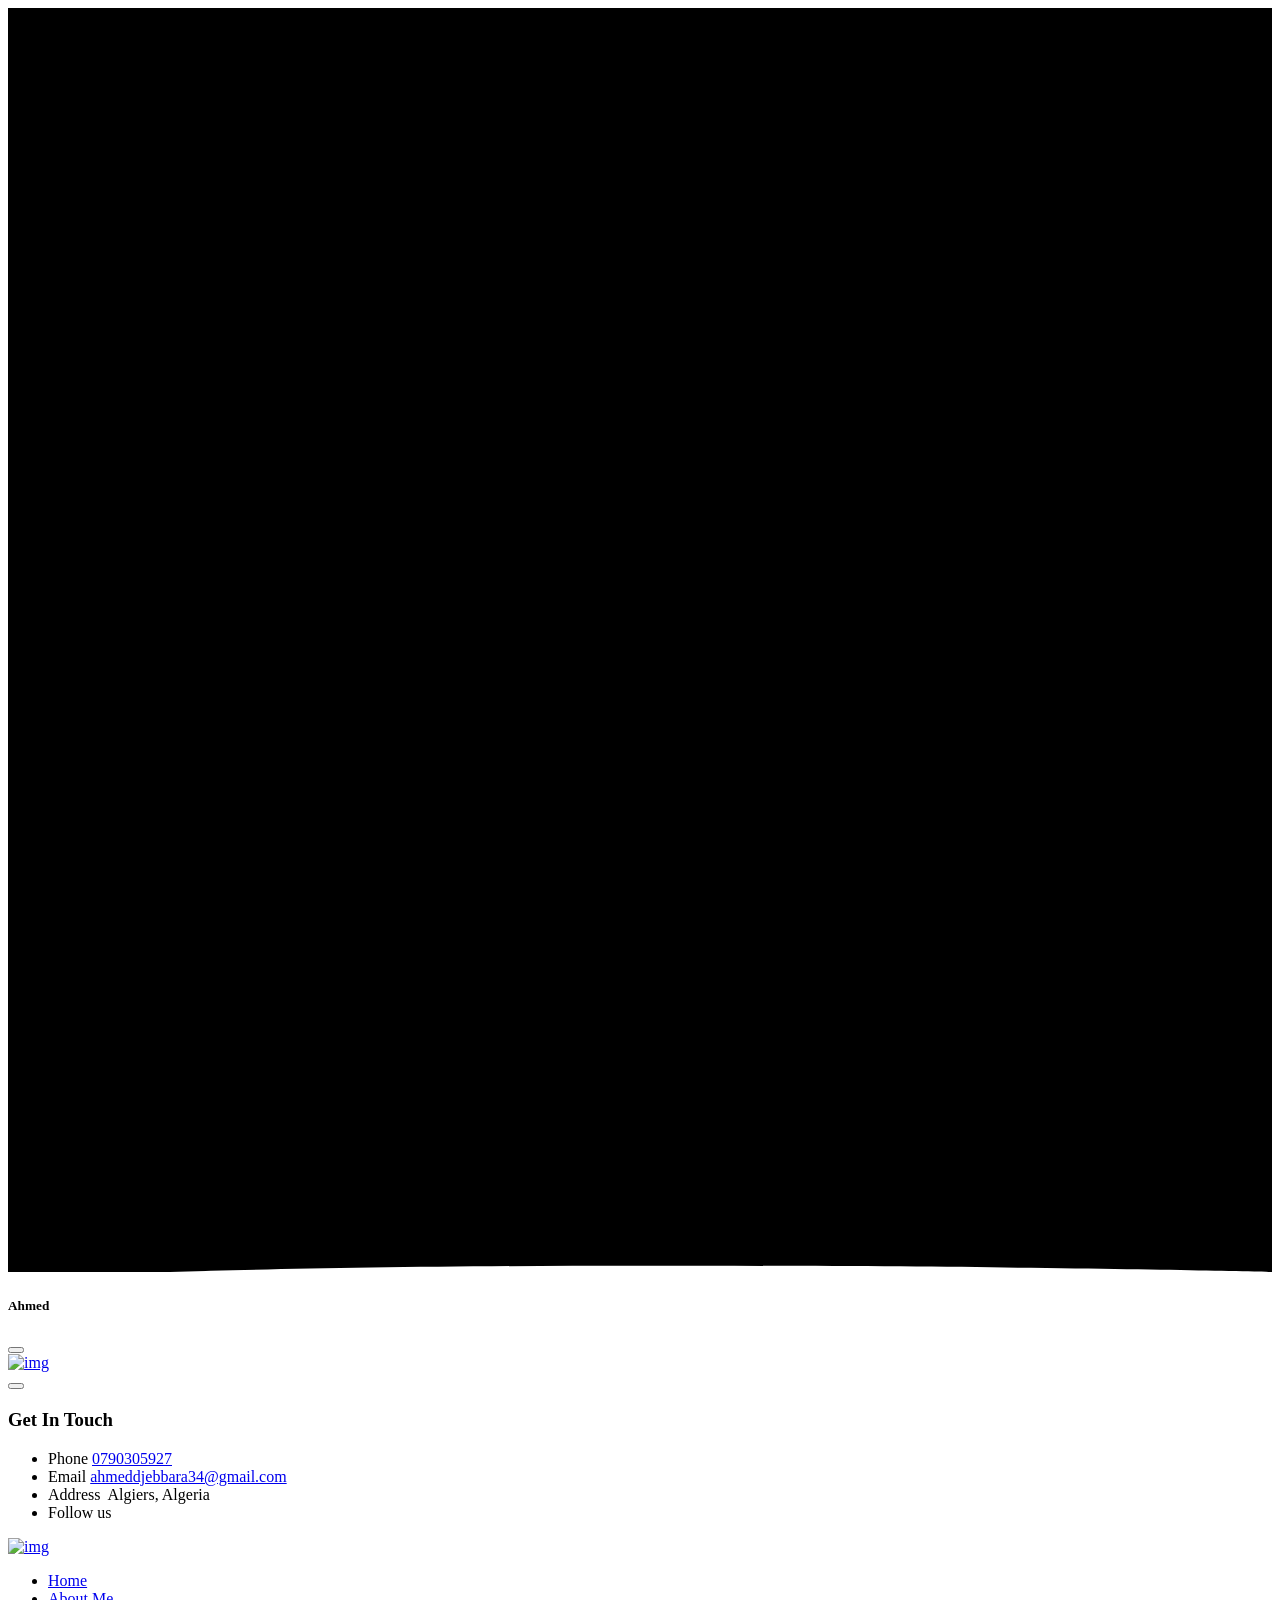
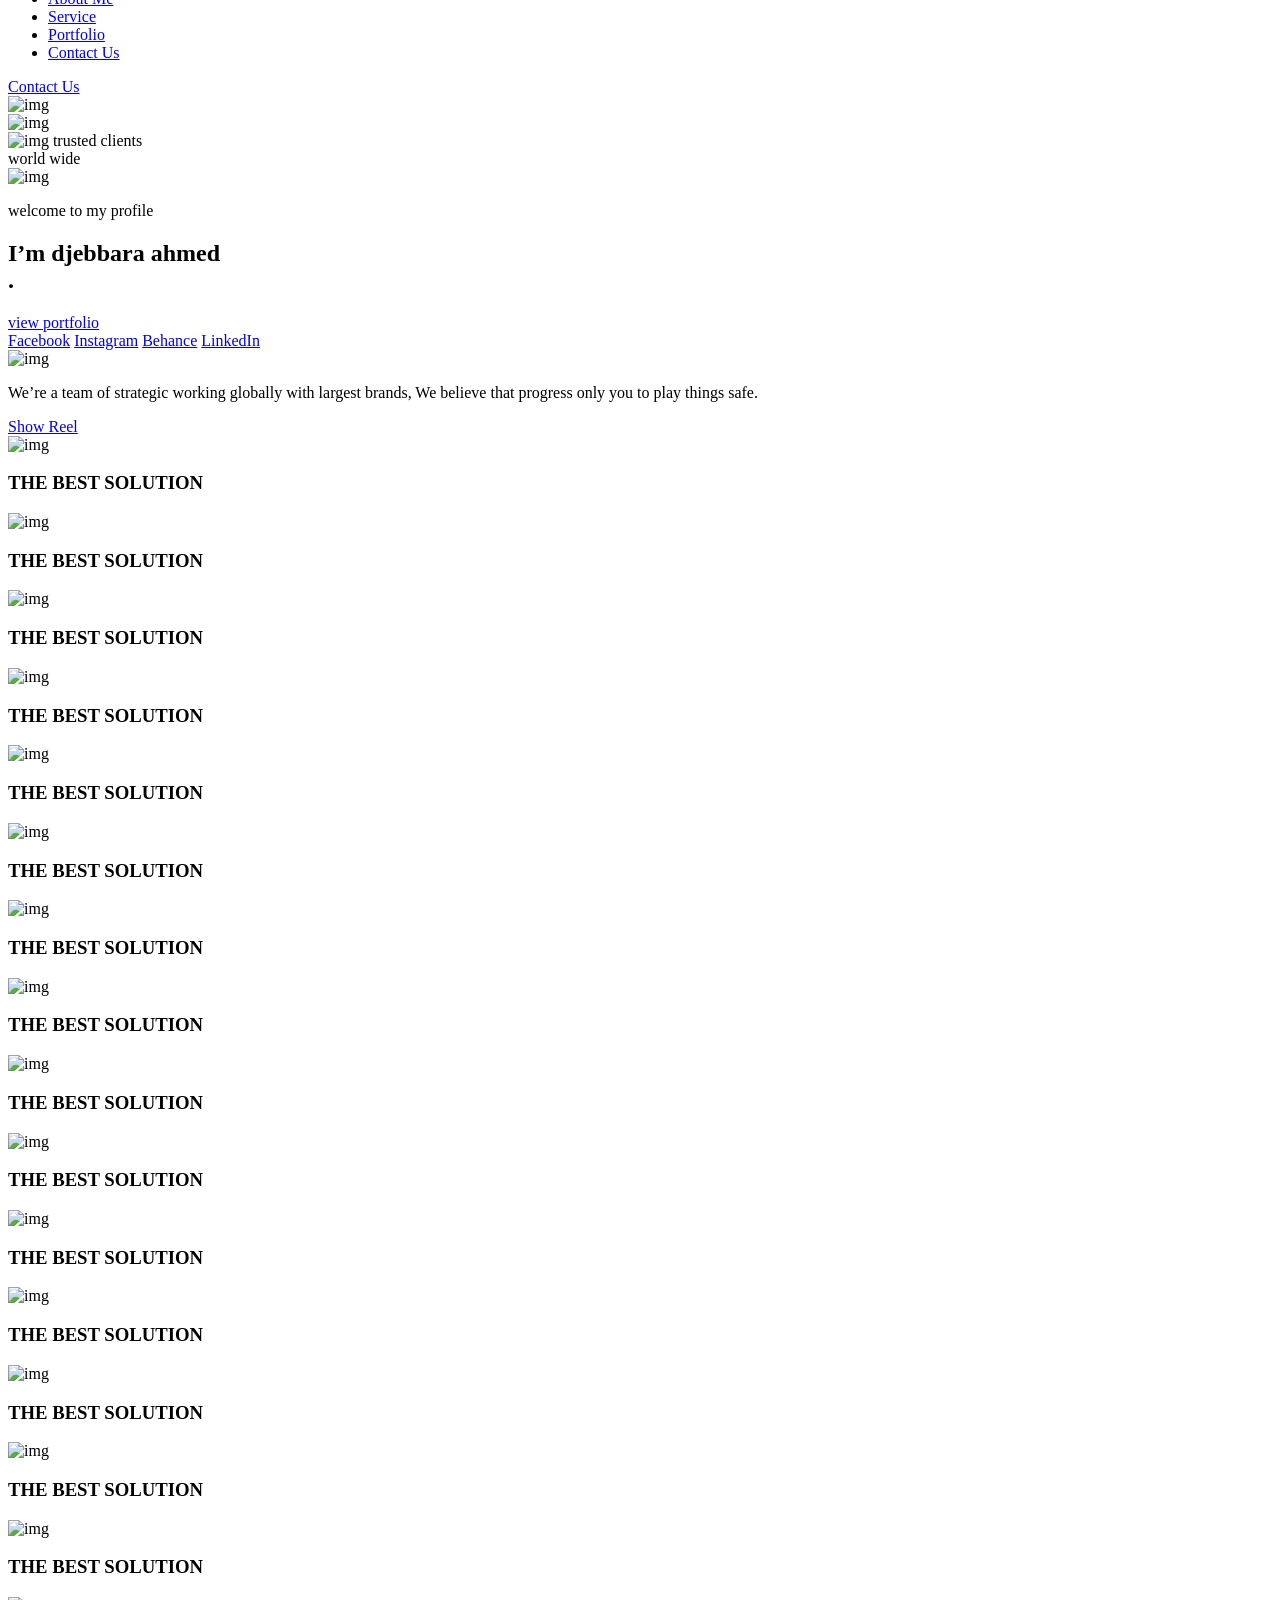
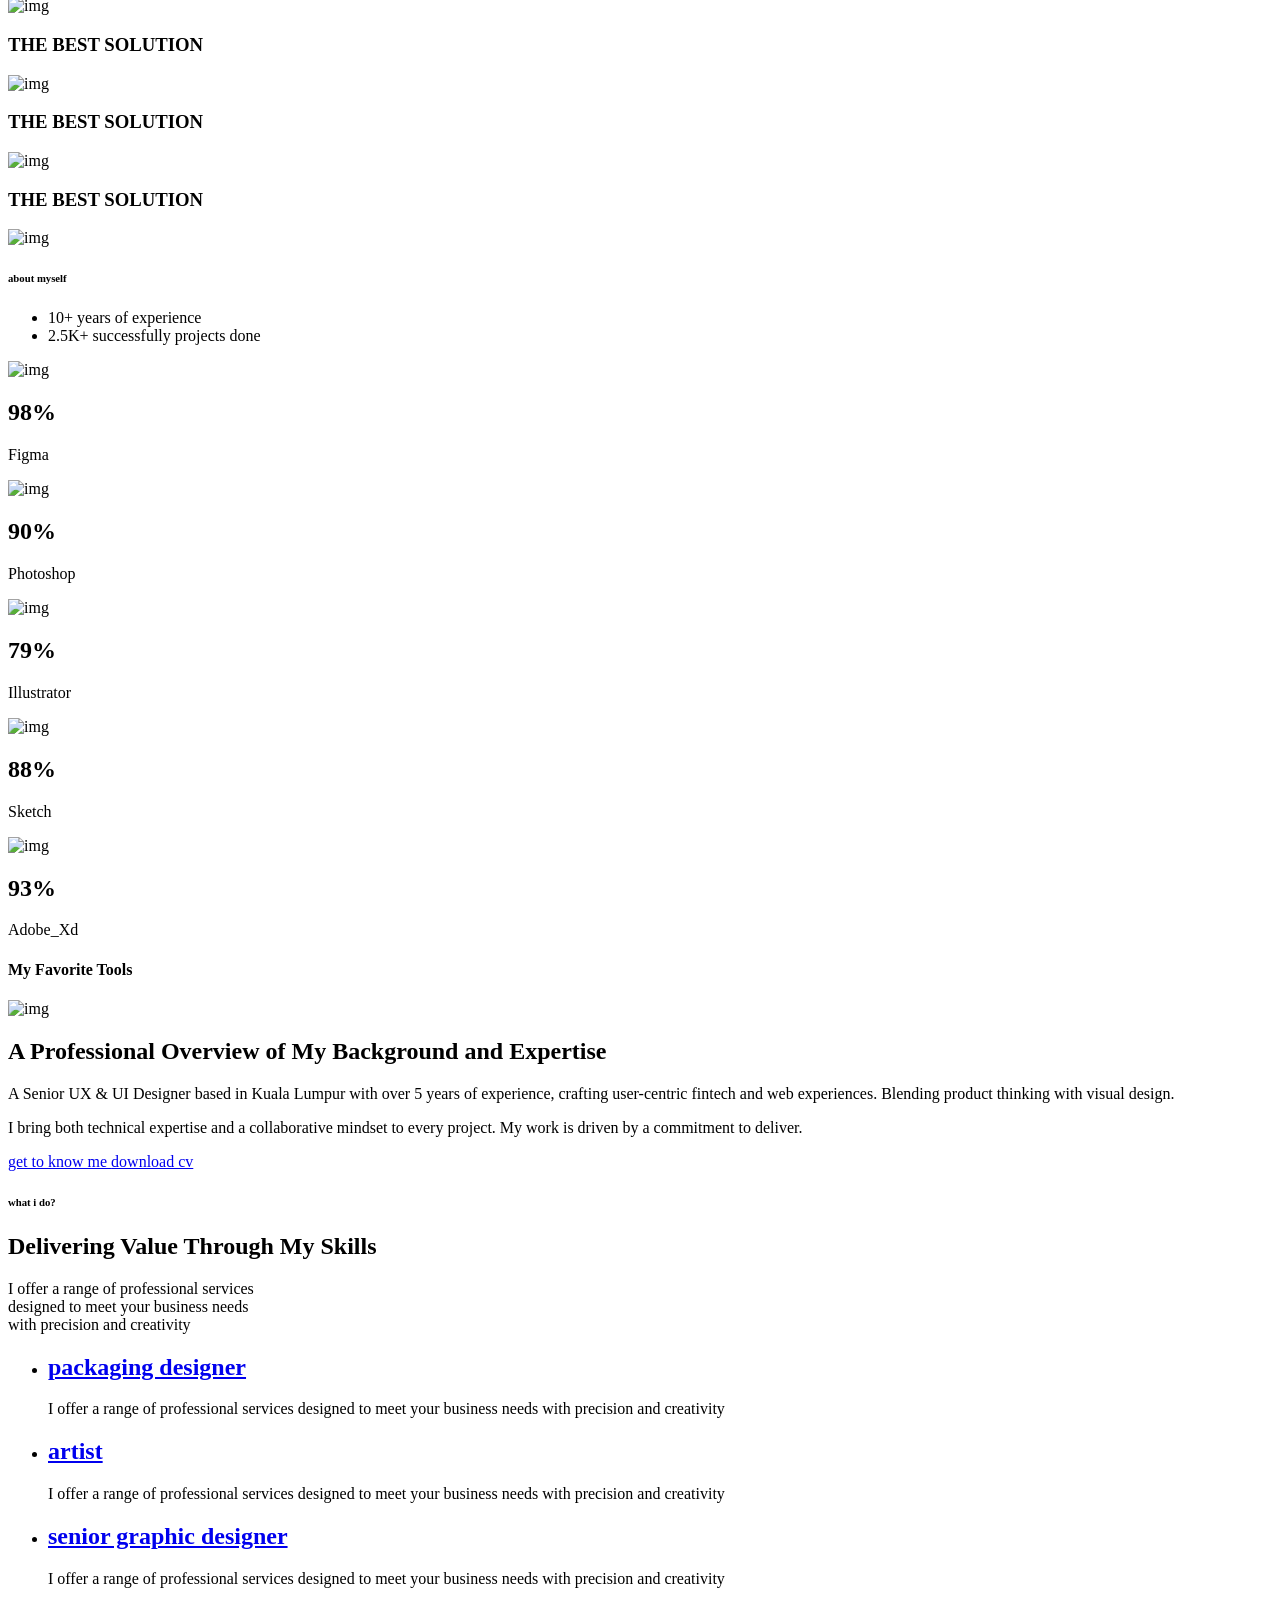
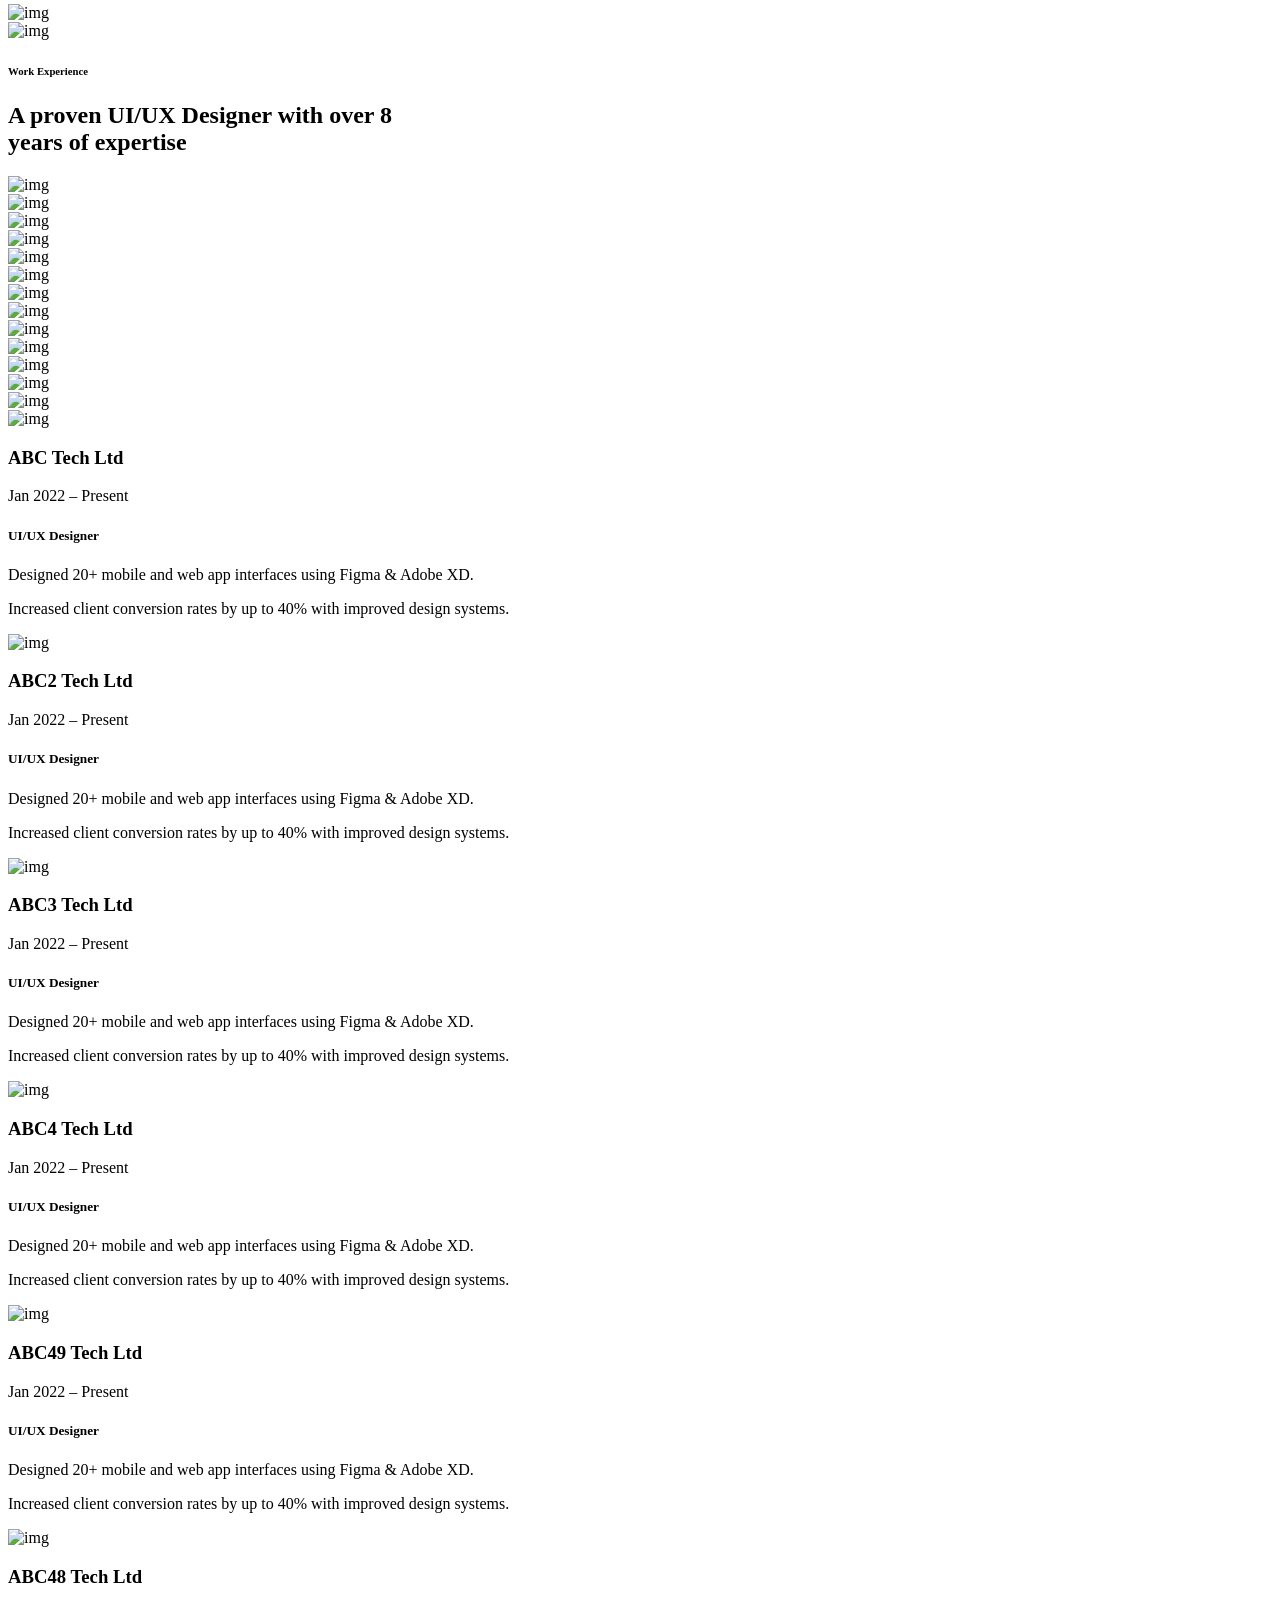
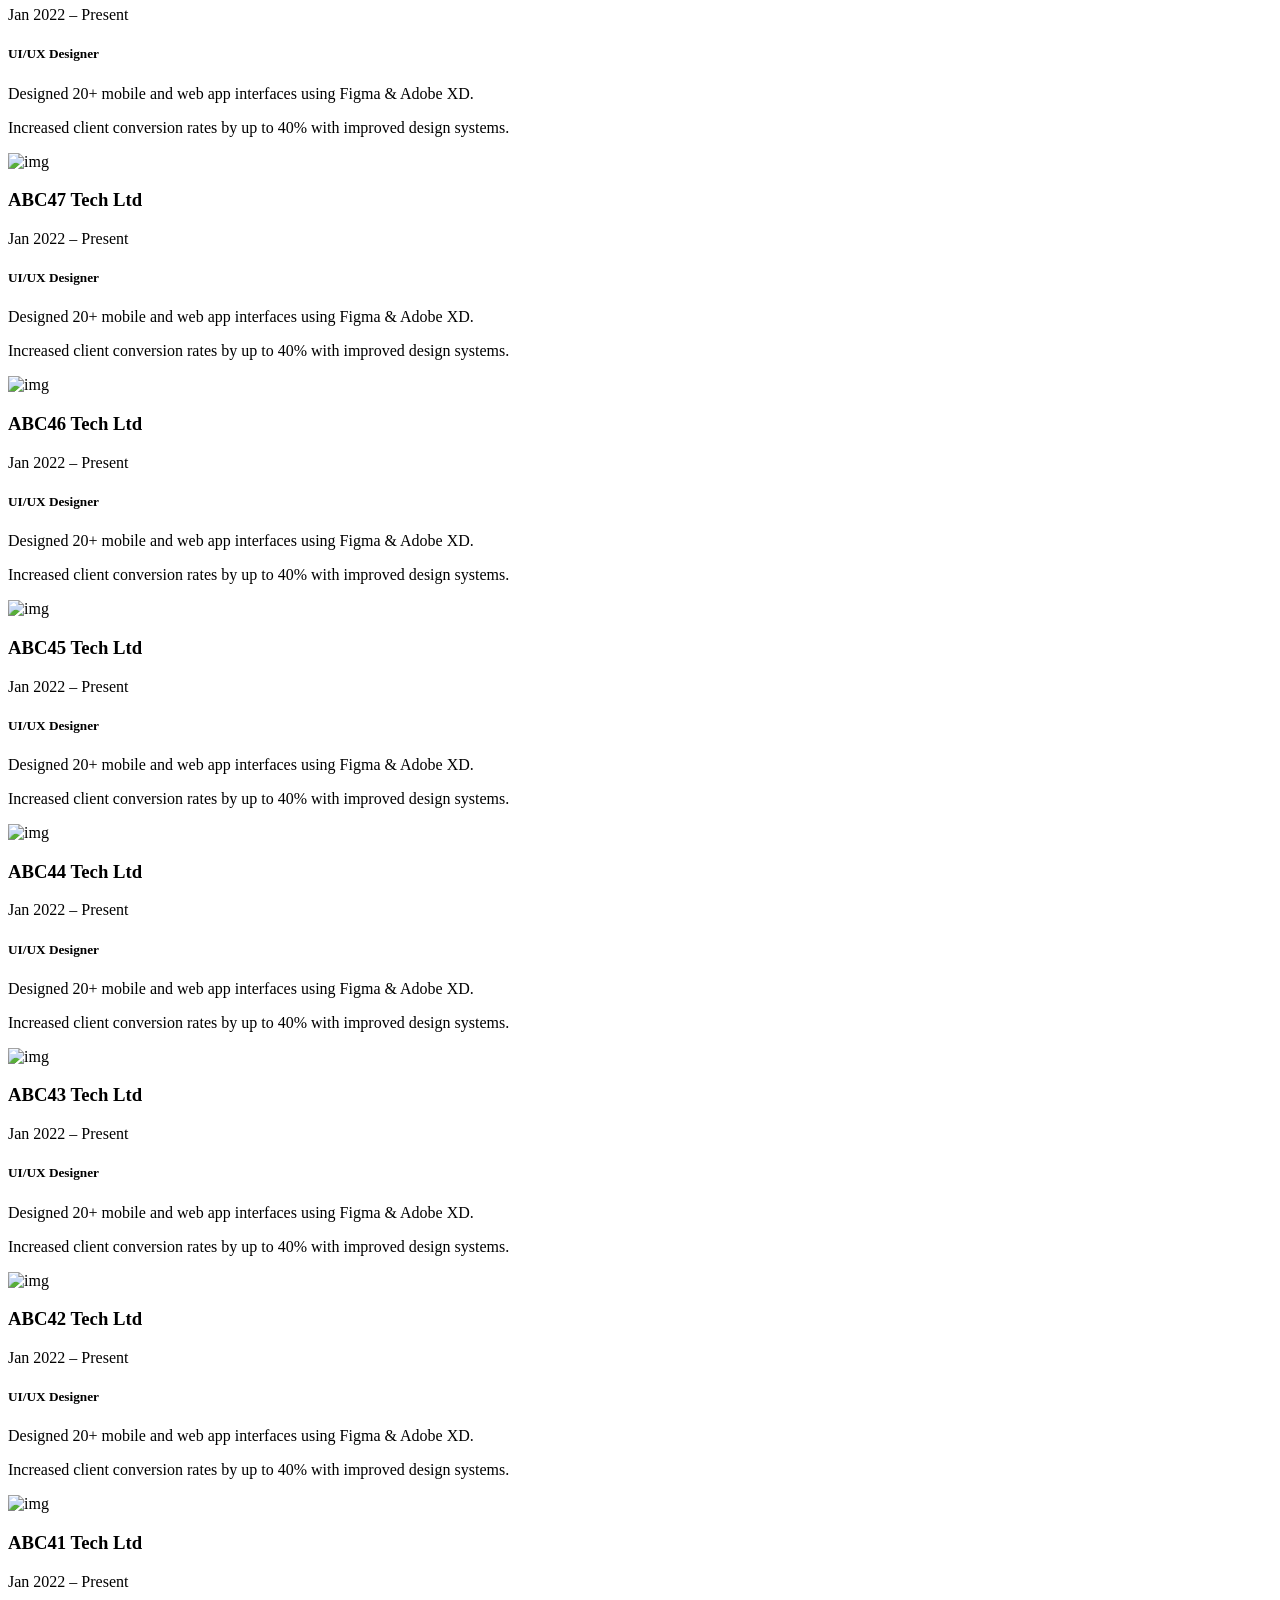
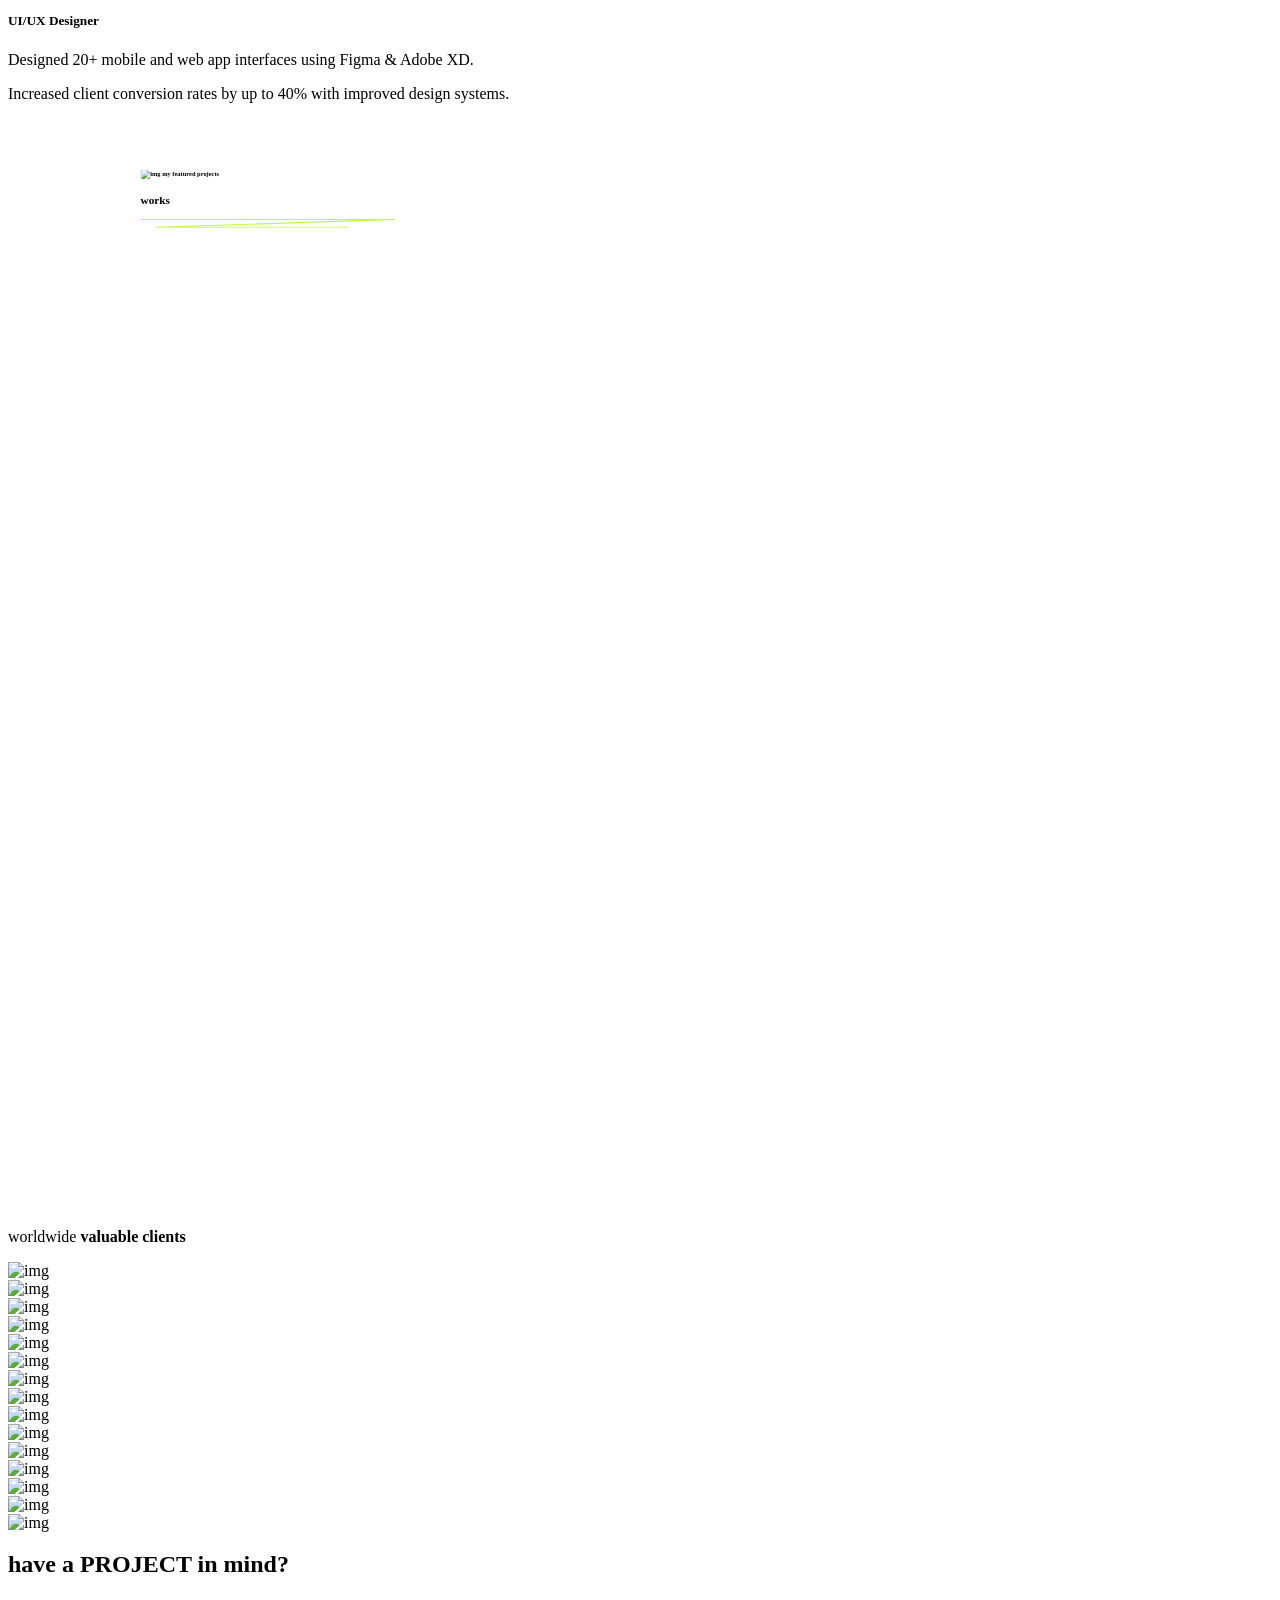
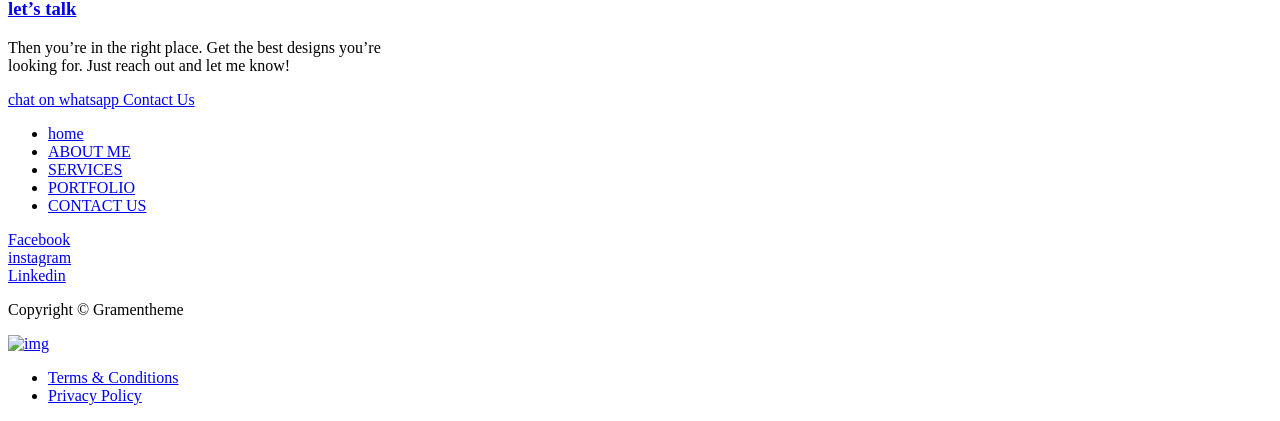
==== index.html @ a1694102 "Update index.html work text" ====
<!DOCTYPE html>
<html lang="en">
    <!--<< Header Area >>-->
    <head>
        <!-- ========== Meta Tags ========== -->
        <meta charset="UTF-8">
        <meta http-equiv="X-UA-Compatible" content="IE=edge">
        <meta name="viewport" content="width=device-width, initial-scale=1">
        <meta name="author" content="Gramentheme">
        <meta name="description" content="Ahmed – Modern Personal Portfolio HTML Template">
        <!-- ======== Page title ============ -->
        <title>Ahmed – Modern Personal Portfolio HTML Template</title>
        <!--<< Favcion >>-->
        <link rel="shortcut icon" href="assets/img/favicon.svg">
        <!--<< Bootstrap min.css >>-->
        <link rel="stylesheet" href="assets/css/bootstrap.min.css">
        <!--<< All Min Css >>-->
        <link rel="stylesheet" href="assets/css/all.min.css">
        <!--<< Animate.css >>-->
        <link rel="stylesheet" href="assets/css/animate.css">
        <!--<< Magnific Popup.css >>-->
        <link rel="stylesheet" href="assets/css/magnific-popup.css">
        <!--<< MeanMenu.css >>-->
        <link rel="stylesheet" href="assets/css/meanmenu.css">
        <!--<< Swiper Bundle.css >>-->
        <link rel="stylesheet" href="assets/css/swiper-bundle.min.css">
        <!--<< Nice Select.css >>-->
        <link rel="stylesheet" href="assets/css/nice-select.css">
        <!--<< Main.css >>-->
        <link rel="stylesheet" href="assets/css/main.css">
    </head>
    <body>

        <!-- Preloader Start -->
        <div class="preloader">
            <svg viewBox="0 0 1000 1000" preserveAspectRatio="none">
                <path id="svg" d="M0,1005S175,995,500,995s500,5,500,5V0H0Z"></path>
            </svg>
            <h5 class="preloader-text">Ahmed</h5>
        </div>
        
         <!-- Back To Top Start -->
        <button id="back-top" class="back-to-top">
            <i class="fa-regular fa-arrow-up"></i>
        </button>

        <!-- GT MouseCursor Start -->
        <div class="mouseCursor cursor-outer"></div>
        <div class="mouseCursor cursor-inner"></div>
        
        <!-- Offcanvas Area Start -->
        <div class="fix-area  style-offcanvas-2">
            <div class="header-offcanvas-border">
                <div class="offcanvas__info">
                    <a href="index.html" class="offcanvas__logo">
                        <img src="assets/img/logo/white-icon.svg" alt="img">
                    </a>
                <div class="offcanvas__close">
                    <button>
                        <i class="fas fa-times"></i>
                    </button>
                </div>
                <div class="contact-information">
                    <h3>Get In Touch</h3>
                    <ul class="contact-list">
                        <li>
                            <span>Phone</span>
                            <a href="tel:+213790305927">0790305927</a>
                        </li>
                        <li>
                            <span>Email</span>
                            <a href="mailto:ahmeddjebbara34@gmail.com">ahmeddjebbara34@gmail.com</a>
                        </li>
                        <li>
                            <span>Address</span>
                             Algiers, Algeria
                        </li>
                        <li>
                            <span>Follow us</span>
                            <div class="social-icon">
                              <!-- Facebook -->
                              <a href="https://www.facebook.com/ahmed.djb2" target="_blank">
                                <i class="fab fa-facebook-f"></i>
                              </a>
                            
                              <!-- Instagram -->
                              <a href="https://www.instagram.com/ahmed_djebbara/" target="_blank">
                                <i class="fab fa-instagram"></i>
                              </a>
                            
                              <!-- Behance -->
                              <a href="https://www.behance.net/ahmeddjebbara" target="_blank">
                                <i class="fab fa-behance"></i>
                              </a>
                            
                              <!-- LinkedIn -->
                              <a href="https://www.linkedin.com/in/ahmed-djebbara/" target="_blank">
                                <i class="fab fa-linkedin-in"></i>
                              </a>
                            </div>
                        </li>
                    </ul>
                </div>
                <div class="offcanvas__wrapper">
                    <div class="offcanvas__content">
                        <div class="mobile-menus fix"></div>
                    </div>
                </div>
            </div>
            </div>
        </div>
        <div class="offcanvas__overlay"></div>

        <!-- Header Section Start -->
        <header id="header-sticky" class="header-1">
            <div class="container">
                <div class="mega-menu-wrapper">
                    <div class="header-main">
                        <a href="index.html" class="offcanvas__logo">
                            <img src="assets/img/logo/white-icon.svg" alt="img">
                        </a>
                        <div class="header-right justify-content-end align-items-center">
                            <div class="mean__menu-wrapper d-none">
                                <div class="main-menu">
                                    <nav id="mobile-menus">
                                        <ul>
                                            <li class="has-dropdown active">
                                                <a href="index.html" class="border-none">Home</a>
                                            </li>
                                            <li>
                                                <a href="about.html">About Me</a>
                                            </li>
                                            <li>
                                                <a href="404.html">Service</a>
                                            </li>
                                            <li>
                                                <a href="project-grid.html">Portfolio</a>
                                            </li>
                                            <li>
                                                <a href="contact.html">Contact Us</a>
                                            </li>
                                        </ul>
                                    </nav>
                                </div>
                            </div>
                            <a href="contact.html" class="theme-btn">Contact Us <i class="fa-solid fa-arrow-up-right"></i></a>
                            <div class="header__hamburger my-auto">
                                <div class="sidebar__toggle">
                                    <img src="assets/img/bar.svg" alt="img">
                                </div>
                            </div>
                        </div>
                    </div>
                </div>
            </div>
        </header>
        <div id="smooth-wrapper">
            <div id="smooth-content">
                 <!-- Hero Section Start -->
                <section class="hero-section hero-1 hero-section1 fix">
                    <div class="line-shape">
                        <img src="assets/img/home-1/hero/line-shape.png" alt="img">
                    </div>
                    <div class="hero-info">
                        <img src="assets/img/home-1/hero/info.png" alt="img">
                        <span>
                            trusted clients <br>
                            world wide
                        </span>
                    </div>
                    <div class="vec-shape float-bob-x">
                        <img src="assets/img/home-1/hero/vec-shape.png" alt="img">
                    </div>
                    <div class="container">
                        <div class="row g-0 align-items-center">
                            <div class="col-xl-5">
                                <div class="hero-content">
                                    <p class="wow fadeInUp">welcome to my profile</p>
                                    <h1 class="wow fadeInUp" data-wow-delay=".3s">
                                    <b> I’m</b> djebbara ahmed <br>
                                        <strong id="typing-text"></strong><span>.</span>
                                    </h1>
                                    <a href="https://www.behance.net/ahmeddjebbara" class="theme-btn wow fadeInUp" data-wow-delay=".5s">view portfolio <i class="fa-solid fa-arrow-up-right"></i></a>
                                    <div class="social-link wow fadeInUp" data-wow-delay=".7s">
                                        <a href="https://www.facebook.com/ahmed.djb2" target="_blank">Facebook</a>
                                        <a href="https://www.instagram.com/ahmed_djebbara/" target="_blank">Instagram</a>
                                        <a href="https://www.behance.net/ahmeddjebbara" target="_blank">Behance</a>
                                        <a href="https://www.linkedin.com/in/ahmed-djebbara/" target="_blank">LinkedIn</a>
                                    </div>
                                </div>
                            </div>
                            <div class="col-xl-4 order-2 order-xl-1">
                                <div class="hero-image image-wrapper">
                                    <img class="animated-image" src="assets/img/home-1/hero/hero-image.png" alt="img">
                                </div>
                            </div>
                            <div class="col-xl-3 order-1 order-xl-2">
                                <div class="content wow fadeInUp" data-wow-delay=".3s">
                                    <p>
                                        We’re a team of strategic working globally with largest brands, We believe that progress only you to play things safe.
                                    </p>
                                    <a href="https://www.youtube.com/watch?v=-sAOWhvheK8" class="video-btn video-popup">
                                        <span class="icon"><i class="fa-solid fa-play"></i></span>
                                        <span class="text">Show Reel</span>
                                    </a>
                                </div>
                            </div>
                        </div>
                    </div>
                </section>
        
        <!-- Marquee Section Start -->
        <section class="marquee-section fix">
            <div class="marquee-container">
                <div class="marquee-wrapper">
                    <div class="marquee-content">
                        <div class="marquee-text">
                            <img src="assets/img/home-1/hero/star.png" alt="img">
                            <h3>THE BEST SOLUTION</h3>
                        </div>
                         <div class="marquee-text">
                            <img src="assets/img/home-1/hero/star.png" alt="img">
                            <h3>THE BEST SOLUTION</h3>
                        </div>
                         <div class="marquee-text">
                            <img src="assets/img/home-1/hero/star.png" alt="img">
                            <h3>THE BEST SOLUTION</h3>
                        </div>
                         <div class="marquee-text">
                            <img src="assets/img/home-1/hero/star.png" alt="img">
                            <h3>THE BEST SOLUTION</h3>
                        </div>
                         <div class="marquee-text">
                            <img src="assets/img/home-1/hero/star.png" alt="img">
                            <h3>THE BEST SOLUTION</h3>
                        </div>
                         <div class="marquee-text">
                            <img src="assets/img/home-1/hero/star.png" alt="img">
                            <h3>THE BEST SOLUTION</h3>
                        </div>
                    </div>
                     <div class="marquee-content">
                        <div class="marquee-text">
                            <img src="assets/img/home-1/hero/star.png" alt="img">
                            <h3>THE BEST SOLUTION</h3>
                        </div>
                         <div class="marquee-text">
                            <img src="assets/img/home-1/hero/star.png" alt="img">
                            <h3>THE BEST SOLUTION</h3>
                        </div>
                         <div class="marquee-text">
                            <img src="assets/img/home-1/hero/star.png" alt="img">
                            <h3>THE BEST SOLUTION</h3>
                        </div>
                         <div class="marquee-text">
                            <img src="assets/img/home-1/hero/star.png" alt="img">
                            <h3>THE BEST SOLUTION</h3>
                        </div>
                         <div class="marquee-text">
                            <img src="assets/img/home-1/hero/star.png" alt="img">
                            <h3>THE BEST SOLUTION</h3>
                        </div>
                         <div class="marquee-text">
                            <img src="assets/img/home-1/hero/star.png" alt="img">
                            <h3>THE BEST SOLUTION</h3>
                        </div>
                    </div>
                     <div class="marquee-content">
                        <div class="marquee-text">
                            <img src="assets/img/home-1/hero/star.png" alt="img">
                            <h3>THE BEST SOLUTION</h3>
                        </div>
                         <div class="marquee-text">
                            <img src="assets/img/home-1/hero/star.png" alt="img">
                            <h3>THE BEST SOLUTION</h3>
                        </div>
                         <div class="marquee-text">
                            <img src="assets/img/home-1/hero/star.png" alt="img">
                            <h3>THE BEST SOLUTION</h3>
                        </div>
                         <div class="marquee-text">
                            <img src="assets/img/home-1/hero/star.png" alt="img">
                            <h3>THE BEST SOLUTION</h3>
                        </div>
                         <div class="marquee-text">
                            <img src="assets/img/home-1/hero/star.png" alt="img">
                            <h3>THE BEST SOLUTION</h3>
                        </div>
                         <div class="marquee-text">
                            <img src="assets/img/home-1/hero/star.png" alt="img">
                            <h3>THE BEST SOLUTION</h3>
                        </div>
                    </div>
                </div>
            </div>
        </section>

        <!-- About Section Start -->
        <section class="about-section section-padding">
            <div class="circle-shape">
                <img src="assets/img/home-1/circle-shape.png" alt="img">
            </div>
            <div class="container">
                <div class="about-wrapper">
                    <div class="row g-4">
                        <div class="col-lg-6">
                            <div class="about-left-items">
                                 <div class="section-title mb-0 wow fadeInUp" data-wow-delay=".3s"> 
                                    <h6>
                                        about myself
                                    </h6>
                                </div>
                                <ul class="top-text wow fadeInUp" data-wow-delay=".5s">
                                    <li>
                                        <span>10+ years of</span> experience
                                    </li>
                                    <li>
                                        <span>2.5K+ successfully</span> projects done
                                    </li>
                                </ul>
                                <div class="row g-4 wow fadeInUp" data-wow-delay=".7s">
                                    <div class="col-xl-4 col-lg-6 col-md-6 col-sm-6 col-6">
                                        <div class="skill-counter pl-none">
                                            <img src="assets/img/home-1/about/figma.png" alt="img">
                                            <div class="content">
                                                <h2>
                                                    <span class="count">98</span>%
                                                </h2>
                                                <p>Figma </p>
                                            </div>
                                        </div>
                                    </div>
                                    <div class="col-xl-4 col-lg-6 col-md-6 col-sm-6 col-6">
                                        <div class="skill-counter">
                                            <img src="assets/img/home-1/about/ps.png" alt="img">
                                            <div class="content">
                                                <h2>
                                                    <span class="count">90</span>%
                                                </h2>
                                                <p>Photoshop </p>
                                            </div>
                                        </div>
                                    </div>
                                    <div class="col-xl-4 col-lg-6 col-md-6 col-sm-6 col-6">
                                        <div class="skill-counter">
                                            <img src="assets/img/home-1/about/ai.png" alt="img">
                                            <div class="content">
                                                <h2>
                                                    <span class="count">79</span>%
                                                </h2>
                                                <p>Illustrator </p>
                                            </div>
                                        </div>
                                    </div>
                                    <div class="col-xl-12 d-none d-xxl-block">
                                        <div class="middle-line"></div>
                                    </div>
                                    <div class="col-xl-4 col-lg-6 col-md-6 col-sm-6 col-6">
                                        <div class="skill-counter pl-none">
                                            <img src="assets/img/home-1/about/sketch.png" alt="img">
                                            <div class="content">
                                                <h2>
                                                    <span class="count">88</span>%
                                                </h2>
                                                <p>Sketch </p>
                                            </div>
                                        </div>
                                    </div>
                                     <div class="col-xl-4 col-lg-6 col-md-6 col-sm-6 col-6">
                                        <div class="skill-counter">
                                            <img src="assets/img/home-1/about/xd.png" alt="img">
                                            <div class="content">
                                                <h2>
                                                    <span class="count">93</span>%
                                                </h2>
                                                <p>Adobe_Xd </p>
                                            </div>
                                        </div>
                                    </div>
                                </div>
                                <h4 class="title"><span>My</span> Favorite Tools</h4>
                                <div class="vec-shape">
                                    <img src="assets/img/home-1/about/vec-shape.png" alt="img">
                                </div>
                            </div>
                        </div>
                        <div class="col-lg-6">
                            <div class="about-content">
                                <div class="section-title mb-4">
                                    <h2 class="hero_title tv_hero_title hero_title_1">
                                        A Professional Overview of <span>My</span> <span class="no-break"> Background</span> and Expertise
                                    </h2>
                                </div>
                                <p class="wow fadeInUp" data-wow-delay=".3s">
                                    A Senior UX & UI Designer based in Kuala Lumpur with over 5 years of experience, crafting user-centric fintech and web experiences. Blending product thinking with visual design.
                                </p>
                                <p class="mt-3 wow fadeInUp" data-wow-delay=".5s">
                                   I bring both technical expertise and a collaborative mindset to every project. My work is driven by a commitment to deliver.
                                </p>
                                <div class="about-btn wow fadeInUp" data-wow-delay=".7s">
                                    <a href="about.html" class="theme-btn">get to know me <i class="fa-solid fa-arrow-up-right"></i></a>
                                    <a href="contact.html" class="theme-btn">download cv <i class="fa-solid fa-arrow-up-right"></i></a>
                                </div>
                            </div>
                        </div>
                    </div>
                </div>
            </div>
        </section>
        

        <!-- Choose Us Section Start -->
        <section class="choose-us-section fix section-padding">
            <div class="container">
                <div class="section-title-area">
                    <div class="section-title">
                        <h6>
                            what i do?
                        </h6>
                        <h2 class="hero_title tv_hero_title hero_title_1">Delivering Value <span>Through My Skills</span></h2>
                    </div>
                    <p class="wow fadeInUp" data-wow-delay=".3s">
                        I offer a range of professional services <br> designed to meet your business needs <br> with precision and creativity
                    </p>
                </div>
                <div class="choose-us-wrapper">
                    <div class="row g-4">
                        <div class="col-lg-6">
                            <ul class="choose-us-box-list">
                                <li class="wow fadeInUp" data-wow-delay=".3s">
                                    <div class="content">
                                        <h2><a href="service-details.html">packaging designer</a></h2>
                                        <p>
                                            I offer a range of professional services designed to meet your business needs with precision and creativity
                                        </p>
                                    </div>
                                    <a href="service-details.html" class="arrow-icon">
                                        <i class="fa-solid fa-arrow-up-right"></i>
                                    </a>
                                </li>
                                <li class="wow fadeInUp" data-wow-delay=".7s">
                                    <div class="content">
                                        <h2><a href="service-details.html">artist</a></h2>
                                        <p>
                                            I offer a range of professional services designed to meet your business needs with precision and creativity
                                        </p>
                                    </div>
                                    <a href="service-details.html" class="arrow-icon">
                                        <i class="fa-solid fa-arrow-up-right"></i>
                                    </a>
                                </li>
                                <li class="wow fadeInUp" data-wow-delay=".3s">
                                    <div class="content">
                                        <h2><a href="service-details.html">senior graphic designer</a></h2>
                                        <p>
                                            I offer a range of professional services designed to meet your business needs with precision and creativity
                                        </p>
                                    </div>
                                    <a href="service-details.html" class="arrow-icon">
                                        <i class="fa-solid fa-arrow-up-right"></i>
                                    </a>
                                </li>
                            </ul>
                        </div>
                        <div class="col-lg-6">
                            <div class="choose-us-image fix">
                                <img data-speed=".7" src="assets/img/home-1/choose-us.png" alt="img">
                            </div>
                        </div>
                    </div>
                </div>
            </div>
        </section>

        <!-- Work Experience Section Start -->
        <section class="work-experience-section-1 fix section-padding pb-0">
            <div class="line-shape">
                <img src="assets/img/home-1/work-experience/line-shape.png" alt="img">
            </div>
            <div class="container">
                <div class="section-title text-center">
                    <h6 class="before-none">
                       Work Experience
                    </h6>
                    <h2 class="hero_title tv_hero_title hero_title_1">
                        A proven UI/UX Designer <span>with over 8 <br> years </span>of expertise
                    </h2>
                </div>
                <div class="feature-work-experience-wrap fix">

                    <!-- Preview Slider -->
                    <div class="feature-work-experience-preview">
                        <div class="feature-work-experience-preview-slider fw_preview_slider_active">
                        <div class="swiper-wrapper">
                            <div class="swiper-slide">
                                <div class="feature-work-experience-preview-slider-item wa-fix wa-img-cover">
                                    <img src="assets/img/home-1/work-experience/c1.png" alt="img">
                                </div>
                            </div>
                            <div class="swiper-slide">
                                <div class="feature-work-experience-preview-slider-item wa-fix wa-img-cover">
                                    <img src="assets/img/home-1/work-experience/c2.png" alt="img">
                                </div>
                            </div>
                            <div class="swiper-slide">
                                <div class="feature-work-experience-preview-slider-item wa-fix wa-img-cover">
                                    <img src="assets/img/home-1/work-experience/c3.png" alt="img">
                                </div>
                            </div>
                            <div class="swiper-slide">
                                <div class="feature-work-experience-preview-slider-item wa-fix wa-img-cover">
                                    <img src="assets/img/home-1/work-experience/c4.png" alt="img">
                                </div>
                            </div>
                            <div class="swiper-slide">
                                <div class="feature-work-experience-preview-slider-item wa-fix wa-img-cover">
                                    <img src="assets/img/home-1/work-experience/c5.png" alt="img">
                                </div>
                            </div>
                            <div class="swiper-slide">
                                <div class="feature-work-experience-preview-slider-item wa-fix wa-img-cover">
                                    <img src="assets/img/home-1/work-experience/c6.png" alt="img">
                                </div>
                            </div>
                            <div class="swiper-slide">
                                <div class="feature-work-experience-preview-slider-item wa-fix wa-img-cover">
                                    <img src="assets/img/home-1/work-experience/c7.png" alt="img">
                                </div>
                            </div>
                            <div class="swiper-slide">
                                <div class="feature-work-experience-preview-slider-item wa-fix wa-img-cover">
                                    <img src="assets/img/home-1/work-experience/c2.png" alt="img">
                                </div>
                            </div>
                            <div class="swiper-slide">
                                <div class="feature-work-experience-preview-slider-item wa-fix wa-img-cover">
                                <img src="assets/img/home-1/work-experience/c3.png" alt="img">
                                </div>
                            </div>
                            <div class="swiper-slide">
                                <div class="feature-work-experience-preview-slider-item wa-fix wa-img-cover">
                                <img src="assets/img/home-1/work-experience/c4.png" alt="img">
                                </div>
                            </div>
                            <div class="swiper-slide">
                                <div class="feature-work-experience-preview-slider-item wa-fix wa-img-cover">
                                <img src="assets/img/home-1/work-experience/c1.png" alt="img">
                                </div>
                            </div>
                            <div class="swiper-slide">
                                <div class="feature-work-experience-preview-slider-item wa-fix wa-img-cover">
                                    <img src="assets/img/home-1/work-experience/c6.png" alt="img">
                                </div>
                            </div>
                            <div class="swiper-slide">
                                <div class="feature-work-experience-preview-slider-item wa-fix wa-img-cover">
                                    <img src="assets/img/home-1/work-experience/c7.png" alt="img">
                                </div>
                            </div>
                        </div>
                        </div>
                    </div>
                    <!-- Main Slider -->
                    <div class="feature-work-experience-main-slider fw_main_slider_active wa-fix">
                        <div class="swiper-wrapper">
                            <div class="swiper-slide">
                                <div class="feature-work-experience-main-slider-single">
                                    <div class="client-info-items">
                                        <div class="client-img">
                                            <img src="assets/img/home-1/work-experience/info-1.png" alt="img">
                                        </div>
                                        <div class="info-content">
                                            <h3>ABC Tech Ltd</h3>
                                            <span>Jan 2022 – Present</span>
                                        </div>
                                    </div>
                                    <div class="info-item">
                                        <h5>UI/UX Designer</h5>
                                        <div class="text-cont">
                                            <p class="mb-4">
                                                Designed 20+ mobile and web app interfaces using Figma & Adobe XD.
                                            </p>
                                            <p>
                                                Increased client conversion rates by up to 40% with improved design systems.
                                            </p>
                                        </div>
                                    </div>
                                </div>
                            </div>
                             <div class="swiper-slide">
                                <div class="feature-work-experience-main-slider-single">
                                    <div class="client-info-items">
                                        <div class="client-img">
                                            <img src="assets/img/home-1/work-experience/info-2.png" alt="img">
                                        </div>
                                        <div class="info-content">
                                            <h3>ABC2 Tech Ltd</h3>
                                            <span>Jan 2022 – Present</span>
                                        </div>
                                    </div>
                                    <div class="info-item">
                                        <h5>UI/UX Designer</h5>
                                        <div class="text-cont">
                                            <p class="mb-4">
                                                Designed 20+ mobile and web app interfaces using Figma & Adobe XD.
                                            </p>
                                            <p>
                                                Increased client conversion rates by up to 40% with improved design systems.
                                            </p>
                                        </div>
                                    </div>
                                </div>
                            </div>
                             <div class="swiper-slide">
                                <div class="feature-work-experience-main-slider-single">
                                    <div class="client-info-items">
                                        <div class="client-img">
                                            <img src="assets/img/home-1/work-experience/info-3.png" alt="img">
                                        </div>
                                        <div class="info-content">
                                            <h3>ABC3 Tech Ltd</h3>
                                            <span>Jan 2022 – Present</span>
                                        </div>
                                    </div>
                                    <div class="info-item">
                                        <h5>UI/UX Designer</h5>
                                        <div class="text-cont">
                                            <p class="mb-4">
                                                Designed 20+ mobile and web app interfaces using Figma & Adobe XD.
                                            </p>
                                            <p>
                                                Increased client conversion rates by up to 40% with improved design systems.
                                            </p>
                                        </div>
                                    </div>
                                </div>
                            </div>
                             <div class="swiper-slide">
                                <div class="feature-work-experience-main-slider-single">
                                    <div class="client-info-items">
                                        <div class="client-img">
                                            <img src="assets/img/home-1/work-experience/info-4.png" alt="img">
                                        </div>
                                        <div class="info-content">
                                            <h3>ABC4 Tech Ltd</h3>
                                            <span>Jan 2022 – Present</span>
                                        </div>
                                    </div>
                                    <div class="info-item">
                                        <h5>UI/UX Designer</h5>
                                        <div class="text-cont">
                                            <p class="mb-4">
                                                Designed 20+ mobile and web app interfaces using Figma & Adobe XD.
                                            </p>
                                            <p>
                                                Increased client conversion rates by up to 40% with improved design systems.
                                            </p>
                                        </div>
                                    </div>
                                </div>
                            </div>
                            <div class="swiper-slide">
                                <div class="feature-work-experience-main-slider-single">
                                    <div class="client-info-items">
                                        <div class="client-img">
                                            <img src="assets/img/home-1/work-experience/info-5.png" alt="img">
                                        </div>
                                        <div class="info-content">
                                            <h3>ABC49 Tech Ltd</h3>
                                            <span>Jan 2022 – Present</span>
                                        </div>
                                    </div>
                                    <div class="info-item">
                                        <h5>UI/UX Designer</h5>
                                        <div class="text-cont">
                                            <p class="mb-4">
                                                Designed 20+ mobile and web app interfaces using Figma & Adobe XD.
                                            </p>
                                            <p>
                                                Increased client conversion rates by up to 40% with improved design systems.
                                            </p>
                                        </div>
                                    </div>
                                </div>
                            </div>
                            <div class="swiper-slide">
                                <div class="feature-work-experience-main-slider-single">
                                    <div class="client-info-items">
                                        <div class="client-img">
                                            <img src="assets/img/home-1/work-experience/info-6.png" alt="img">
                                        </div>
                                        <div class="info-content">
                                            <h3>ABC48 Tech Ltd</h3>
                                            <span>Jan 2022 – Present</span>
                                        </div>
                                    </div>
                                    <div class="info-item">
                                        <h5>UI/UX Designer</h5>
                                        <div class="text-cont">
                                            <p class="mb-4">
                                                Designed 20+ mobile and web app interfaces using Figma & Adobe XD.
                                            </p>
                                            <p>
                                                Increased client conversion rates by up to 40% with improved design systems.
                                            </p>
                                        </div>
                                    </div>
                                </div>
                            </div>
                            <div class="swiper-slide">
                                <div class="feature-work-experience-main-slider-single">
                                    <div class="client-info-items">
                                        <div class="client-img">
                                            <img src="assets/img/home-1/work-experience/info-7.png" alt="img">
                                        </div>
                                        <div class="info-content">
                                            <h3>ABC47 Tech Ltd</h3>
                                            <span>Jan 2022 – Present</span>
                                        </div>
                                    </div>
                                    <div class="info-item">
                                        <h5>UI/UX Designer</h5>
                                        <div class="text-cont">
                                            <p class="mb-4">
                                                Designed 20+ mobile and web app interfaces using Figma & Adobe XD.
                                            </p>
                                            <p>
                                                Increased client conversion rates by up to 40% with improved design systems.
                                            </p>
                                        </div>
                                    </div>
                                </div>
                            </div>
                            <div class="swiper-slide">
                                <div class="feature-work-experience-main-slider-single">
                                    <div class="client-info-items">
                                        <div class="client-img">
                                            <img src="assets/img/home-1/work-experience/info-1.png" alt="img">
                                        </div>
                                        <div class="info-content">
                                            <h3>ABC46 Tech Ltd</h3>
                                            <span>Jan 2022 – Present</span>
                                        </div>
                                    </div>
                                    <div class="info-item">
                                        <h5>UI/UX Designer</h5>
                                        <div class="text-cont">
                                            <p class="mb-4">
                                                Designed 20+ mobile and web app interfaces using Figma & Adobe XD.
                                            </p>
                                            <p>
                                                Increased client conversion rates by up to 40% with improved design systems.
                                            </p>
                                        </div>
                                    </div>
                                </div>
                            </div>
                            <div class="swiper-slide">
                                <div class="feature-work-experience-main-slider-single">
                                    <div class="client-info-items">
                                        <div class="client-img">
                                            <img src="assets/img/home-1/work-experience/info-3.png" alt="img">
                                        </div>
                                        <div class="info-content">
                                            <h3>ABC45 Tech Ltd</h3>
                                            <span>Jan 2022 – Present</span>
                                        </div>
                                    </div>
                                    <div class="info-item">
                                        <h5>UI/UX Designer</h5>
                                        <div class="text-cont">
                                            <p class="mb-4">
                                                Designed 20+ mobile and web app interfaces using Figma & Adobe XD.
                                            </p>
                                            <p>
                                                Increased client conversion rates by up to 40% with improved design systems.
                                            </p>
                                        </div>
                                    </div>
                                </div>
                            </div>
                            <div class="swiper-slide">
                                <div class="feature-work-experience-main-slider-single">
                                    <div class="client-info-items">
                                        <div class="client-img">
                                            <img src="assets/img/home-1/work-experience/info-4.png" alt="img">
                                        </div>
                                        <div class="info-content">
                                            <h3>ABC44 Tech Ltd</h3>
                                            <span>Jan 2022 – Present</span>
                                        </div>
                                    </div>
                                    <div class="info-item">
                                        <h5>UI/UX Designer</h5>
                                        <div class="text-cont">
                                            <p class="mb-4">
                                                Designed 20+ mobile and web app interfaces using Figma & Adobe XD.
                                            </p>
                                            <p>
                                                Increased client conversion rates by up to 40% with improved design systems.
                                            </p>
                                        </div>
                                    </div>
                                </div>
                            </div>
                            <div class="swiper-slide">
                                <div class="feature-work-experience-main-slider-single">
                                    <div class="client-info-items">
                                        <div class="client-img">
                                            <img src="assets/img/home-1/work-experience/info-5.png" alt="img">
                                        </div>
                                        <div class="info-content">
                                            <h3>ABC43 Tech Ltd</h3>
                                            <span>Jan 2022 – Present</span>
                                        </div>
                                    </div>
                                    <div class="info-item">
                                        <h5>UI/UX Designer</h5>
                                        <div class="text-cont">
                                            <p class="mb-4">
                                                Designed 20+ mobile and web app interfaces using Figma & Adobe XD.
                                            </p>
                                            <p>
                                                Increased client conversion rates by up to 40% with improved design systems.
                                            </p>
                                        </div>
                                    </div>
                                </div>
                            </div>
                            <div class="swiper-slide">
                                <div class="feature-work-experience-main-slider-single">
                                    <div class="client-info-items">
                                        <div class="client-img">
                                            <img src="assets/img/home-1/work-experience/info-6.png" alt="img">
                                        </div>
                                        <div class="info-content">
                                            <h3>ABC42 Tech Ltd</h3>
                                            <span>Jan 2022 – Present</span>
                                        </div>
                                    </div>
                                    <div class="info-item">
                                        <h5>UI/UX Designer</h5>
                                        <div class="text-cont">
                                            <p class="mb-4">
                                                Designed 20+ mobile and web app interfaces using Figma & Adobe XD.
                                            </p>
                                            <p>
                                                Increased client conversion rates by up to 40% with improved design systems.
                                            </p>
                                        </div>
                                    </div>
                                </div>
                            </div>
                            <div class="swiper-slide">
                                <div class="feature-work-experience-main-slider-single">
                                    <div class="client-info-items">
                                        <div class="client-img">
                                            <img src="assets/img/home-1/work-experience/info-7.png" alt="img">
                                        </div>
                                        <div class="info-content">
                                            <h3>ABC41 Tech Ltd</h3>
                                            <span>Jan 2022 – Present</span>
                                        </div>
                                    </div>
                                    <div class="info-item">
                                        <h5>UI/UX Designer</h5>
                                        <div class="text-cont">
                                            <p class="mb-4">
                                                Designed 20+ mobile and web app interfaces using Figma & Adobe XD.
                                            </p>
                                            <p>
                                                Increased client conversion rates by up to 40% with improved design systems.
                                            </p>
                                        </div>
                                    </div>
                                </div>
                            </div>
                        </div>
                    </div>
                </div>
            </div>
            
        </section>
       
        <!-- Project Section Start -->
        <section class="project-section-3 fix section-padding pt-0">
                    <div class="pin-spacer" style="order: 0; place-self: auto; grid-area: auto; z-index: auto; float: none; flex-shrink: 1; display: block; margin: 0px; inset: auto; position: relative; flex-basis: auto; overflow: visible; box-sizing: border-box; width: 663px; height: 208px; padding: 0px;"><div class="section-title-2 mb-0 text-center tp-project-5-2-title" style="translate: none; rotate: none; scale: none; opacity: 1; visibility: inherit; inset: 0px auto auto 0px; margin: 0px; max-width: 663px; width: 663px; max-height: 208.203px; height: 208.203px; padding: 0px; transform: scale(0.6, 0.6);">
                                <h6>
                                    <img src="assets/img/home-3/user.svg" alt="img">
                                  my featured projects
                                </h6>
                                <h3 class="prtoject-title">
                                  works
                                </h3>
                                    <div class="line-ani">
                                    <svg xmlns="http://www.w3.org/2000/svg" width="424" height="15" viewBox="0 0 424 15" fill="none">
                                    <path class="arrow-path" d="M0 1H423L26.8244 14H346.654" stroke="#BFF747" stroke-width="2" stroke-linejoin="round"></path>
                                    </svg>
                                </div>
                            </div></div>
                    <div class="swiper project-inner-slider swiper-initialized swiper-horizontal swiper-pointer-events swiper-backface-hidden">
                        <div class="swiper-wrapper" id="swiper-wrapper-b9811571166ad813" aria-live="off" style="transition-duration: 1300ms; transform: translate3d(-2629.12px, 0px, 0px);"><div class="swiper-slide swiper-slide-duplicate" role="group" aria-label="3 / 4" style="width: 431.25px; margin-right: 30px;" data-swiper-slide-index="2">
                                <div class="project-inner-image">
                                    <img src="assets/img/project/project-03.jpg" alt="img">
                                    <div class="content">
                                        <p>App / Development </p>
                                            <h3><a href="project-details.html">Online Learning Platform</a></h3>
                                        </div>
                                    <a href="project-details.html" class="circle-icon">
                                        <i class="fa-solid fa-arrow-up-right"></i>
                                    </a>
                                </div>
                            </div><div class="swiper-slide swiper-slide-duplicate swiper-slide-duplicate-prev" role="group" aria-label="4 / 4" style="width: 431.25px; margin-right: 30px;" data-swiper-slide-index="3">
                                <div class="project-inner-image">
                                    <img src="assets/img/project/project-04.jpg" alt="img">
                                    <div class="content">
                                        <p>App / Development </p>
                                            <h3><a href="project-details.html">Online Learning Platform</a></h3>
                                        </div>
                                    <a href="project-details.html" class="circle-icon">
                                        <i class="fa-solid fa-arrow-up-right"></i>
                                    </a>
                                </div>
                            </div>
                            <div class="swiper-slide swiper-slide-duplicate-active" role="group" aria-label="1 / 4" style="width: 431.25px; margin-right: 30px;" data-swiper-slide-index="0">
                                <div class="project-inner-image">
                                    <img src="assets/img/project/project-01.jpg" alt="img">
                                    <div class="content">
                                        <p>App / Development </p>
                                            <h3><a href="project-details.html">Online Learning Platform</a></h3>
                                        </div>
                                    <a href="project-details.html" class="circle-icon">
                                        <i class="fa-solid fa-arrow-up-right"></i>
                                    </a>
                                </div>
                            </div>
                             <div class="swiper-slide swiper-slide-duplicate-next" role="group" aria-label="2 / 4" style="width: 431.25px; margin-right: 30px;" data-swiper-slide-index="1">
                                <div class="project-inner-image">
                                    <img src="assets/img/project/project-02.jpg" alt="img">
                                    <div class="content">
                                        <p>App / Development </p>
                                            <h3><a href="project-details.html">Online Learning Platform</a></h3>
                                        </div>
                                    <a href="project-details.html" class="circle-icon">
                                        <i class="fa-solid fa-arrow-up-right"></i>
                                    </a>
                                </div>
                            </div>
                             <div class="swiper-slide" role="group" aria-label="3 / 4" style="width: 431.25px; margin-right: 30px;" data-swiper-slide-index="2">
                                <div class="project-inner-image">
                                    <img src="assets/img/project/project-03.jpg" alt="img">
                                    <div class="content">
                                        <p>App / Development </p>
                                            <h3><a href="project-details.html">Online Learning Platform</a></h3>
                                        </div>
                                    <a href="project-details.html" class="circle-icon">
                                        <i class="fa-solid fa-arrow-up-right"></i>
                                    </a>
                                </div>
                            </div>
                             <div class="swiper-slide swiper-slide-prev" role="group" aria-label="4 / 4" style="width: 431.25px; margin-right: 30px;" data-swiper-slide-index="3">
                                <div class="project-inner-image">
                                    <img src="assets/img/project/project-04.jpg" alt="img">
                                    <div class="content">
                                        <p>App / Development </p>
                                            <h3><a href="project-details.html">Online Learning Platform</a></h3>
                                        </div>
                                    <a href="project-details.html" class="circle-icon">
                                        <i class="fa-solid fa-arrow-up-right"></i>
                                    </a>
                                </div>
                            </div>
                        <div class="swiper-slide swiper-slide-duplicate swiper-slide-active" role="group" aria-label="1 / 4" style="width: 431.25px; margin-right: 30px;" data-swiper-slide-index="0">
                                <div class="project-inner-image">
                                    <img src="assets/img/project/project-01.jpg" alt="img">
                                    <div class="content">
                                        <p>App / Development </p>
                                            <h3><a href="project-details.html">Online Learning Platform</a></h3>
                                        </div>
                                    <a href="project-details.html" class="circle-icon">
                                        <i class="fa-solid fa-arrow-up-right"></i>
                                    </a>
                                </div>
                            </div><div class="swiper-slide swiper-slide-duplicate swiper-slide-next" role="group" aria-label="2 / 4" style="width: 431.25px; margin-right: 30px;" data-swiper-slide-index="1">
                                <div class="project-inner-image">
                                    <img src="assets/img/project/project-02.jpg" alt="img">
                                    <div class="content">
                                        <p>App / Development </p>
                                            <h3><a href="project-details.html">Online Learning Platform</a></h3>
                                        </div>
                                    <a href="project-details.html" class="circle-icon">
                                        <i class="fa-solid fa-arrow-up-right"></i>
                                    </a>
                                </div>
                            </div></div>
                    <span class="swiper-notification" aria-live="assertive" aria-atomic="true"></span></div>
                </section>
        <!-- Brand Section Start -->
        <div class="brand-section section-padding">
            <div class="container">
                <div class="brand-text">
                    <p>worldwide <b>valuable clients</b></p>
                </div>
                <div class="row g-3 g-xl-5">
                    <div class="col-xl-3 col-lg-4 col-md-6 col-sm-6">
                        <div class="brand-box">
                            <img src="assets/img/home-1/brand/brand-1.png" alt="img">
                        </div>
                    </div>
                    <div class="col-xl-3 col-lg-4 col-md-6 col-sm-6">
                        <div class="brand-box">
                            <img src="assets/img/home-1/brand/brand-2.png" alt="img">
                        </div>
                    </div>
                    <div class="col-xl-3 col-lg-4 col-md-6 col-sm-6">
                        <div class="brand-box">
                            <img src="assets/img/home-1/brand/brand-3.png" alt="img">
                        </div>
                    </div>
                    <div class="col-xl-3 col-lg-4 col-md-6 col-sm-6">
                        <div class="brand-box">
                            <img src="assets/img/home-1/brand/brand-4.png" alt="img">
                        </div>
                    </div>
                     <div class="col-xl-3 col-lg-4 col-md-6 col-sm-6">
                        <div class="brand-box">
                            <img src="assets/img/home-1/brand/brand-5.png" alt="img">
                        </div>
                    </div>
                     <div class="col-xl-3 col-lg-4 col-md-6 col-sm-6">
                        <div class="brand-box">
                            <img src="assets/img/home-1/brand/brand-6.png" alt="img">
                        </div>
                    </div>
                     <div class="col-xl-3 col-lg-4 col-md-6 col-sm-6">
                        <div class="brand-box">
                            <img src="assets/img/home-1/brand/brand-7.png" alt="img">
                        </div>
                    </div>
                     <div class="col-xl-3 col-lg-4 col-md-6 col-sm-6">
                        <div class="brand-box">
                            <img src="assets/img/home-1/brand/brand-8.png" alt="img">
                        </div>
                    </div>
                </div>
            </div>
        </div>

        <!-- Cta Section Start -->
        <section class="cta-section section-padding fix pt-0">
            <div class="shape-1">
                <img src="assets/img/home-1/cta/cta-shape-1.png" alt="img">
            </div>
            <div class="shape-2">
                <img src="assets/img/home-1/cta/shape-1.png" alt="img">
            </div>
            <div class="shape-3">
                <img src="assets/img/home-1/cta/shape-2.png" alt="img">
            </div>
            <div class="shape-4">
                <img src="assets/img/home-1/cta/shape-3.png" alt="img">
            </div>
            <div class="shape-5">
                <img src="assets/img/home-1/cta/shape-4.png" alt="img">
            </div>
            <div class="shape-6">
                <img src="assets/img/home-1/cta/shape-5.png" alt="img">
            </div>
            <div class="row">
                <div class="col-xl-12">
                    <div class="cta-text-items text-center">
                        <div class="icon">
                            <img src="assets/img/home-1/cta/cta-icon.svg" alt="img">
                        </div>
                        <h2 class="text_invert-2">have a PROJECT in mind?</h2>
                        <h3 class="footer-big-text wt-about-title2"><a href="contact.html">let’s talk</a></h3>
                        <p class="wow fadeInUp" data-wow-delay=".3s">Then you’re in the right place. Get the best designs you’re <br> looking for. Just reach out and let me know!</p>
                        <div class="cta-btn wow fadeInUp" data-wow-delay=".5s">
                            <a href="tel:01626479559" class="theme-btn">chat on whatsapp <i class="fa-solid fa-arrow-up-right"></i></a>
                            <a href="contact.html" class="theme-btn">Contact Us <i class="fa-solid fa-arrow-up-right"></i></a>
                        </div>
                    </div>
                </div>
            </div>
        </section>

        <!-- Footer Section Start -->
        <footer class="footer-section fix pb-0">
            <div class="container">
                <div class="footer-wrapper wow fadeInUp" data-wow-delay=".3s">
                    <ul class="footer-menu-list">
                        <li>
                            <a href="index.html">home</a>
                        </li>
                        <li>
                            <a href="about.html">ABOUT ME</a>
                        </li>
                        <li>
                            <a href="service.html">SERVICES</a>
                        </li>
                        <li>
                            <a href="https://www.behance.net/ahmeddjebbara">PORTFOLIO</a>
                        </li>
                        <li>
                            <a href="contact.html">CONTACT US</a>
                        </li>
                    </ul>
                    <div class="icon-items-area">
                        <div class="icon-items">
                            <a href="#" class="icon">
                                <i class="fa-brands fa-facebook-f"></i>
                            </a>
                            <a href="#">Facebook</a>
                        </div>
                        <div class="icon-items">
                            <a href="#" class="icon">
                                <i class="fa-brands fa-instagram"></i>
                            </a>
                            <a href="#">instagram</a>
                        </div>
                        <div class="icon-items">
                            <a href="#" class="icon">
                                <i class="fa-brands fa-linkedin-in"></i>
                            </a>
                            <a href="#">Linkedin</a>
                        </div>
                    </div>
                </div>
                <div class="footer-bottom wow fadeInUp" data-wow-delay=".3s">
                    <p>Copyright © <span>Gramentheme</span></p>
                    <a href="index.html" class="footer-logo"><img src="assets/img/logo/white-icon.svg" alt="img"></a>
                    <ul>
                        <li>
                            <a href="contact.html">Terms & Conditions</a>
                        </li>
                        <li>
                            <a href="contact.html">Privacy Policy</a>
                        </li>
                    </ul>
                </div>
            </div>
        </footer>
            </div>
        </div>

       

        
        <!--<< All JS Plugins >>-->
        <script src="assets/js/jquery-3.7.1.min.js"></script>
        <!--<< Viewport Js >>-->
        <script src="assets/js/viewport.jquery.js"></script>
        <!--<< Bootstrap Js >>-->
        <script src="assets/js/bootstrap.bundle.min.js"></script>
        <!--<< Gsap Min Js >>-->
        <script src="assets/js/gsap.min.js"></script>
        <!--<< ScrollTrigger Min Js >>-->
        <script src="assets/js/ScrollTrigger.min.js"></script>
        <!--<< ScrollSmoother Min Js >>-->
        <script src="assets/js/ScrollSmoother.min.js"></script>
        <!--<< ScrollToPlugin Min Js >>-->
        <script src="assets/js/ScrollToPlugin.min.js"></script>
        <!--<< SplitText Min Js >>-->
        <script src="assets/js/SplitText.min.js"></script>
        <!--<< TextPlugin Min Js >>-->
        <script src="assets/js/TextPlugin.js"></script>
         <!--<< Chroma Min Js >>-->
        <script src="assets/js/chroma.min.js"></script>
        <!--<< nice-selec Js >>-->
        <script src="assets/js/jquery.nice-select.min.js"></script>
        <!--<< Waypoints Js >>-->
        <script src="assets/js/jquery.waypoints.js"></script>
        <!--<< Counterup Js >>-->
        <script src="assets/js/jquery.counterup.min.js"></script>
        <!--<< Swiper Slider Js >>-->
        <script src="assets/js/swiper-bundle.min.js"></script>
        <!--<< MeanMenu Js >>-->
        <script src="assets/js/jquery.meanmenu.min.js"></script>
        <!--<< Parallaxie Js >>-->
        <script src="assets/js/parallaxie.js"></script>
        <!--<< Magnific Popup Js >>-->
        <script src="assets/js/jquery.magnific-popup.min.js"></script>
        <!--<< Wow Animation Js >>-->
        <script src="assets/js/wow.min.js"></script>
        <!--<< Main.js >>-->
        <script src="assets/js/main.js"></script>
    </body>
</html>
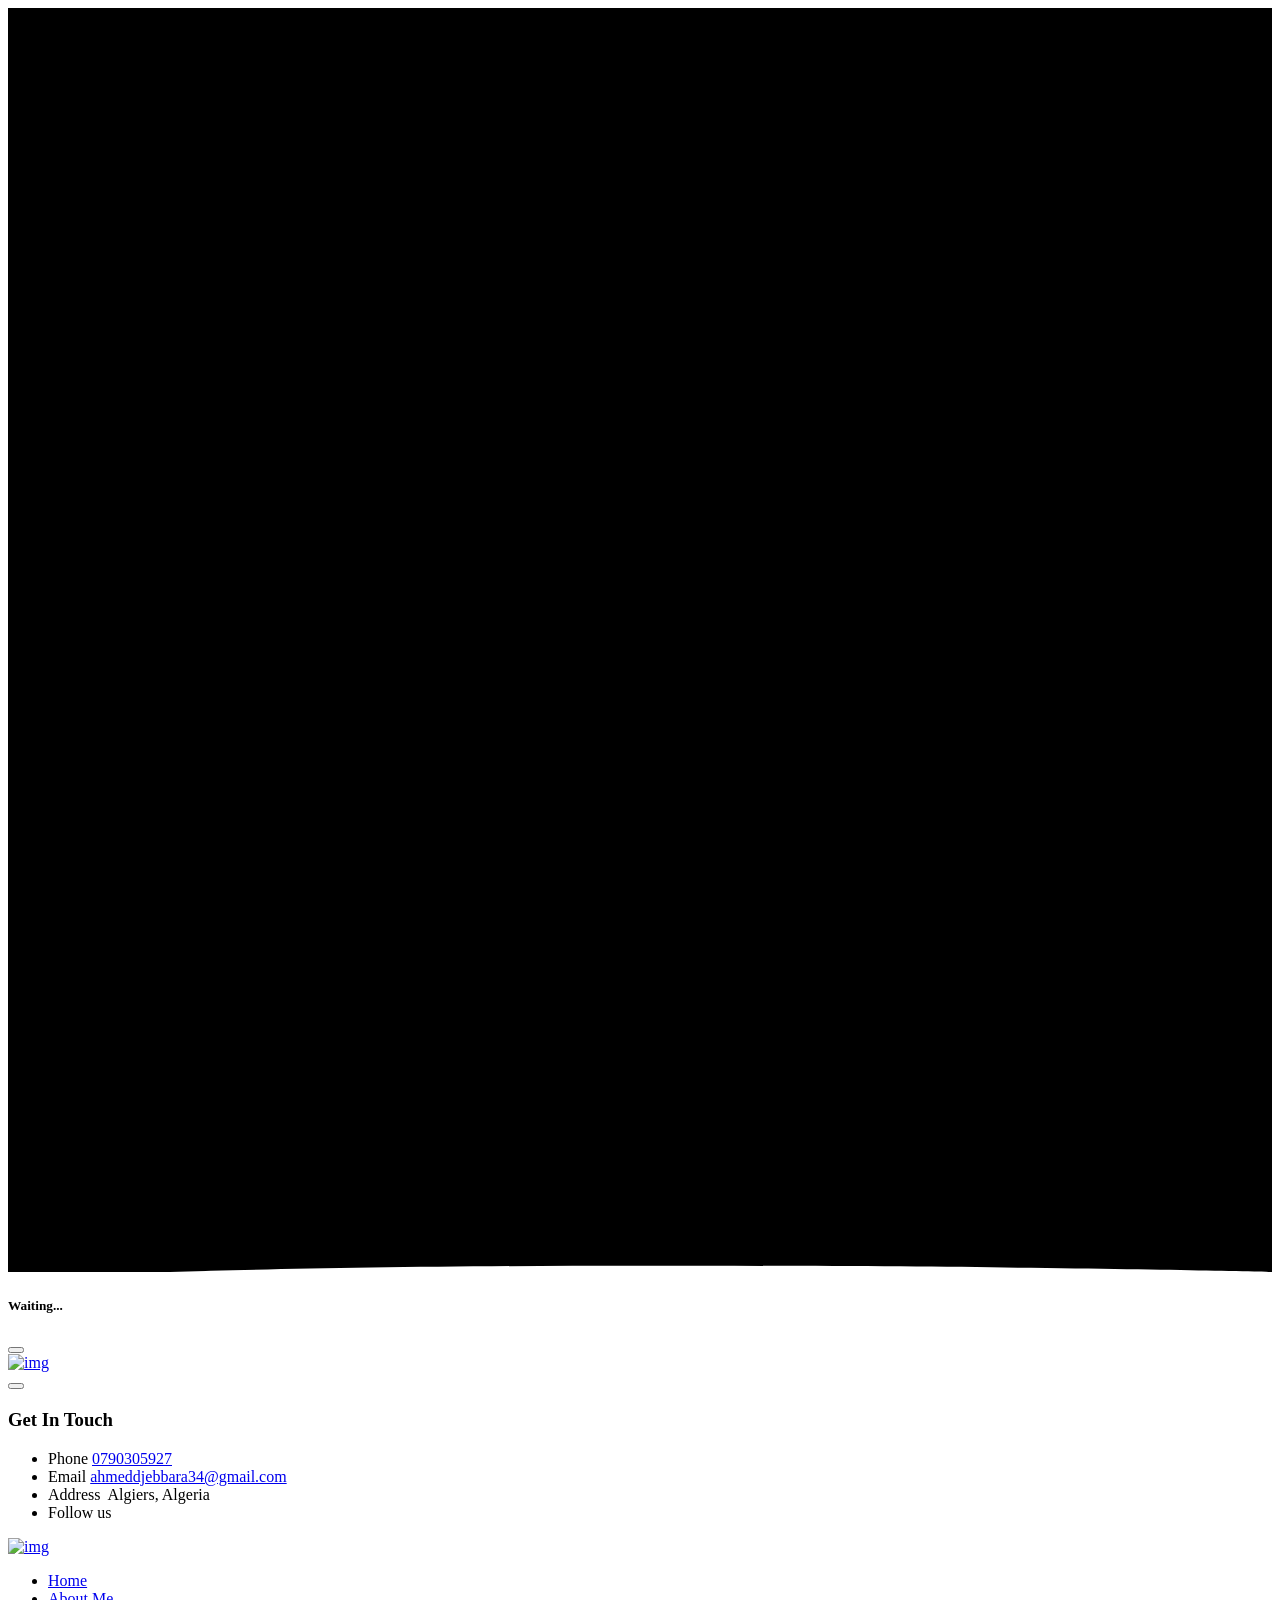
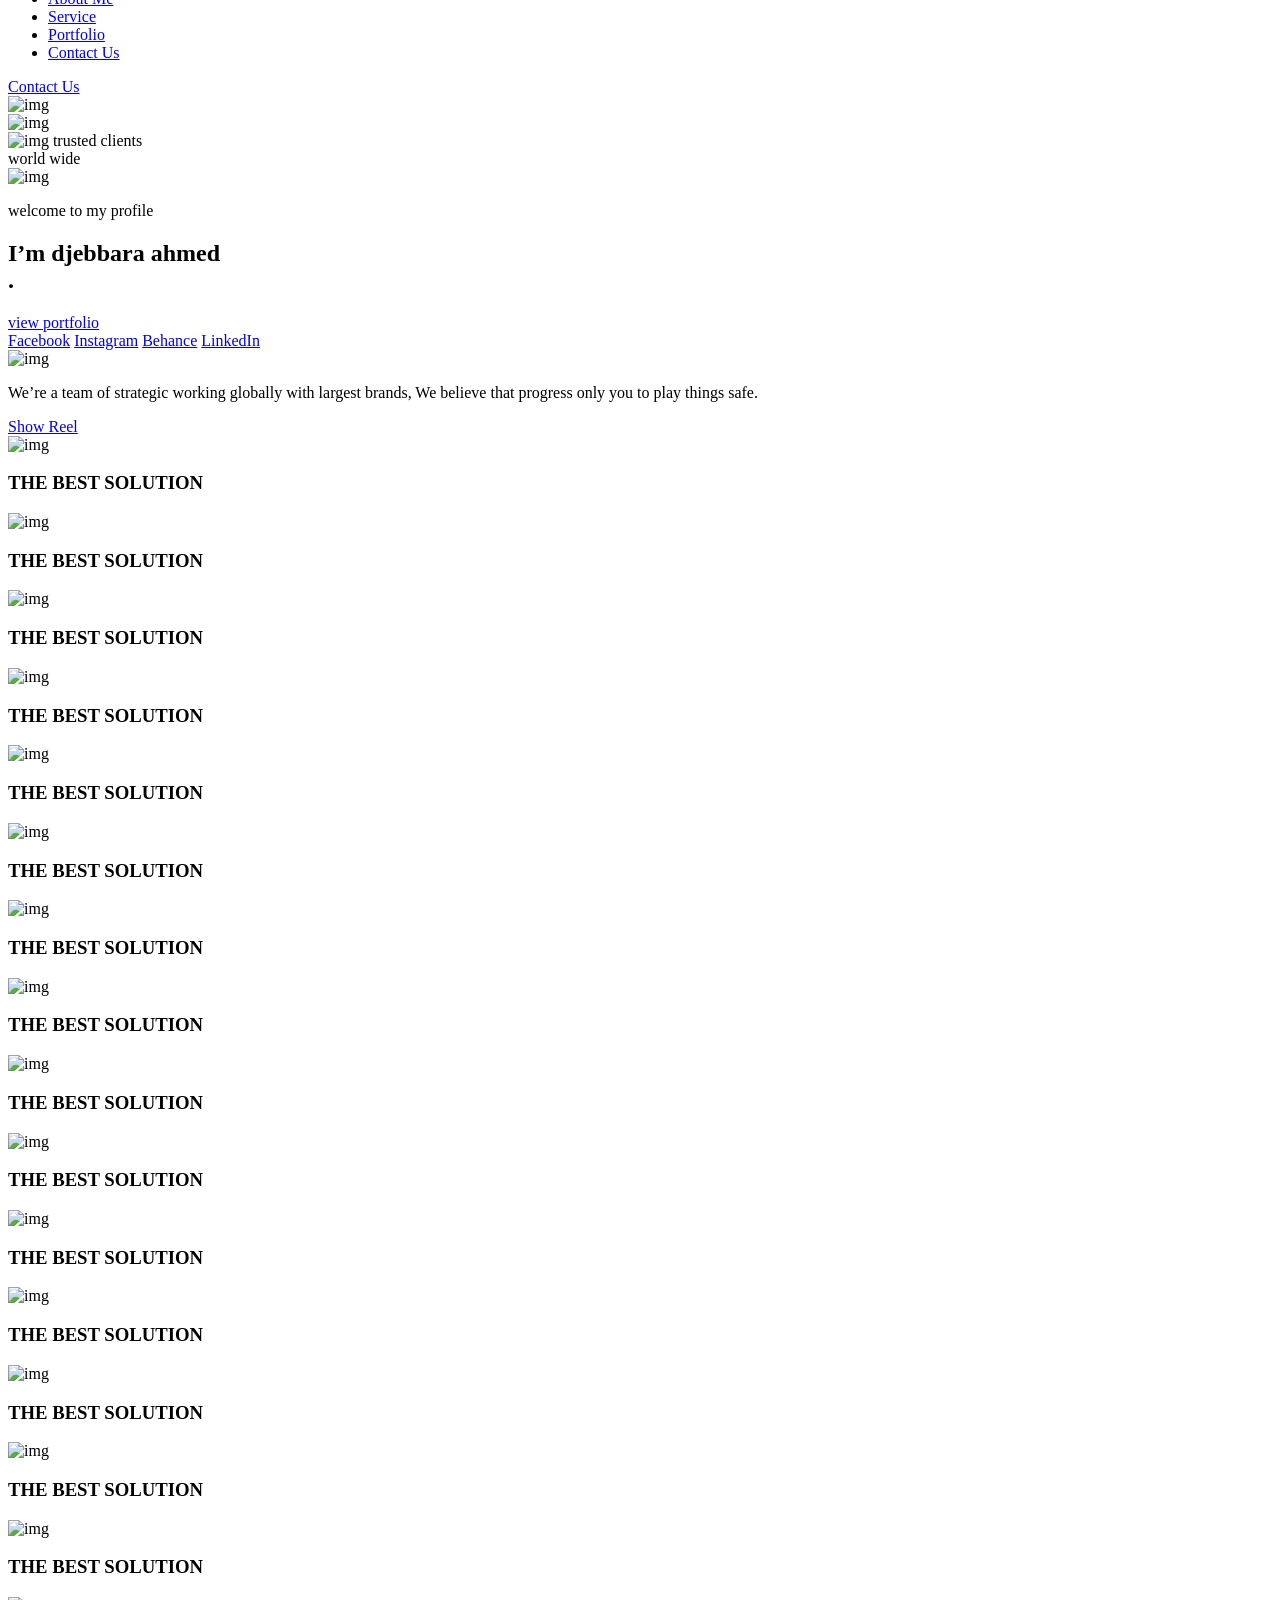
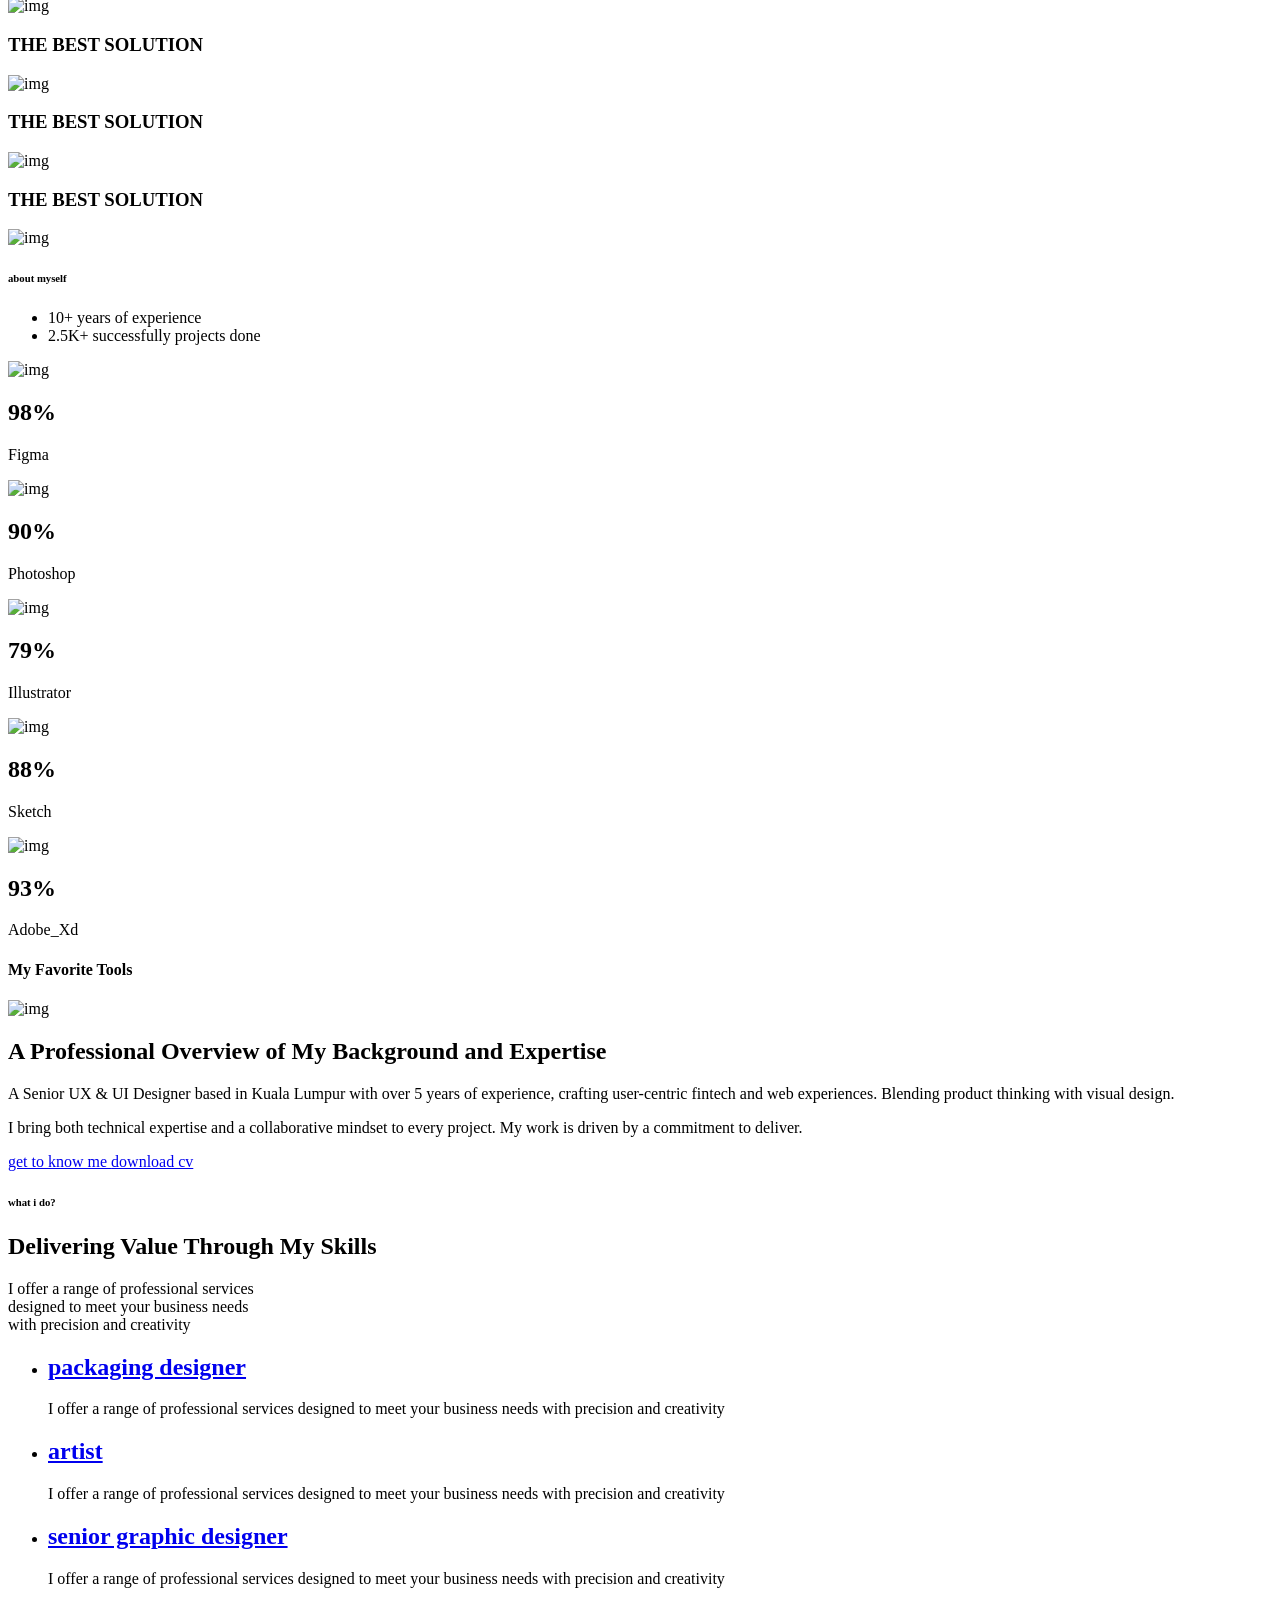
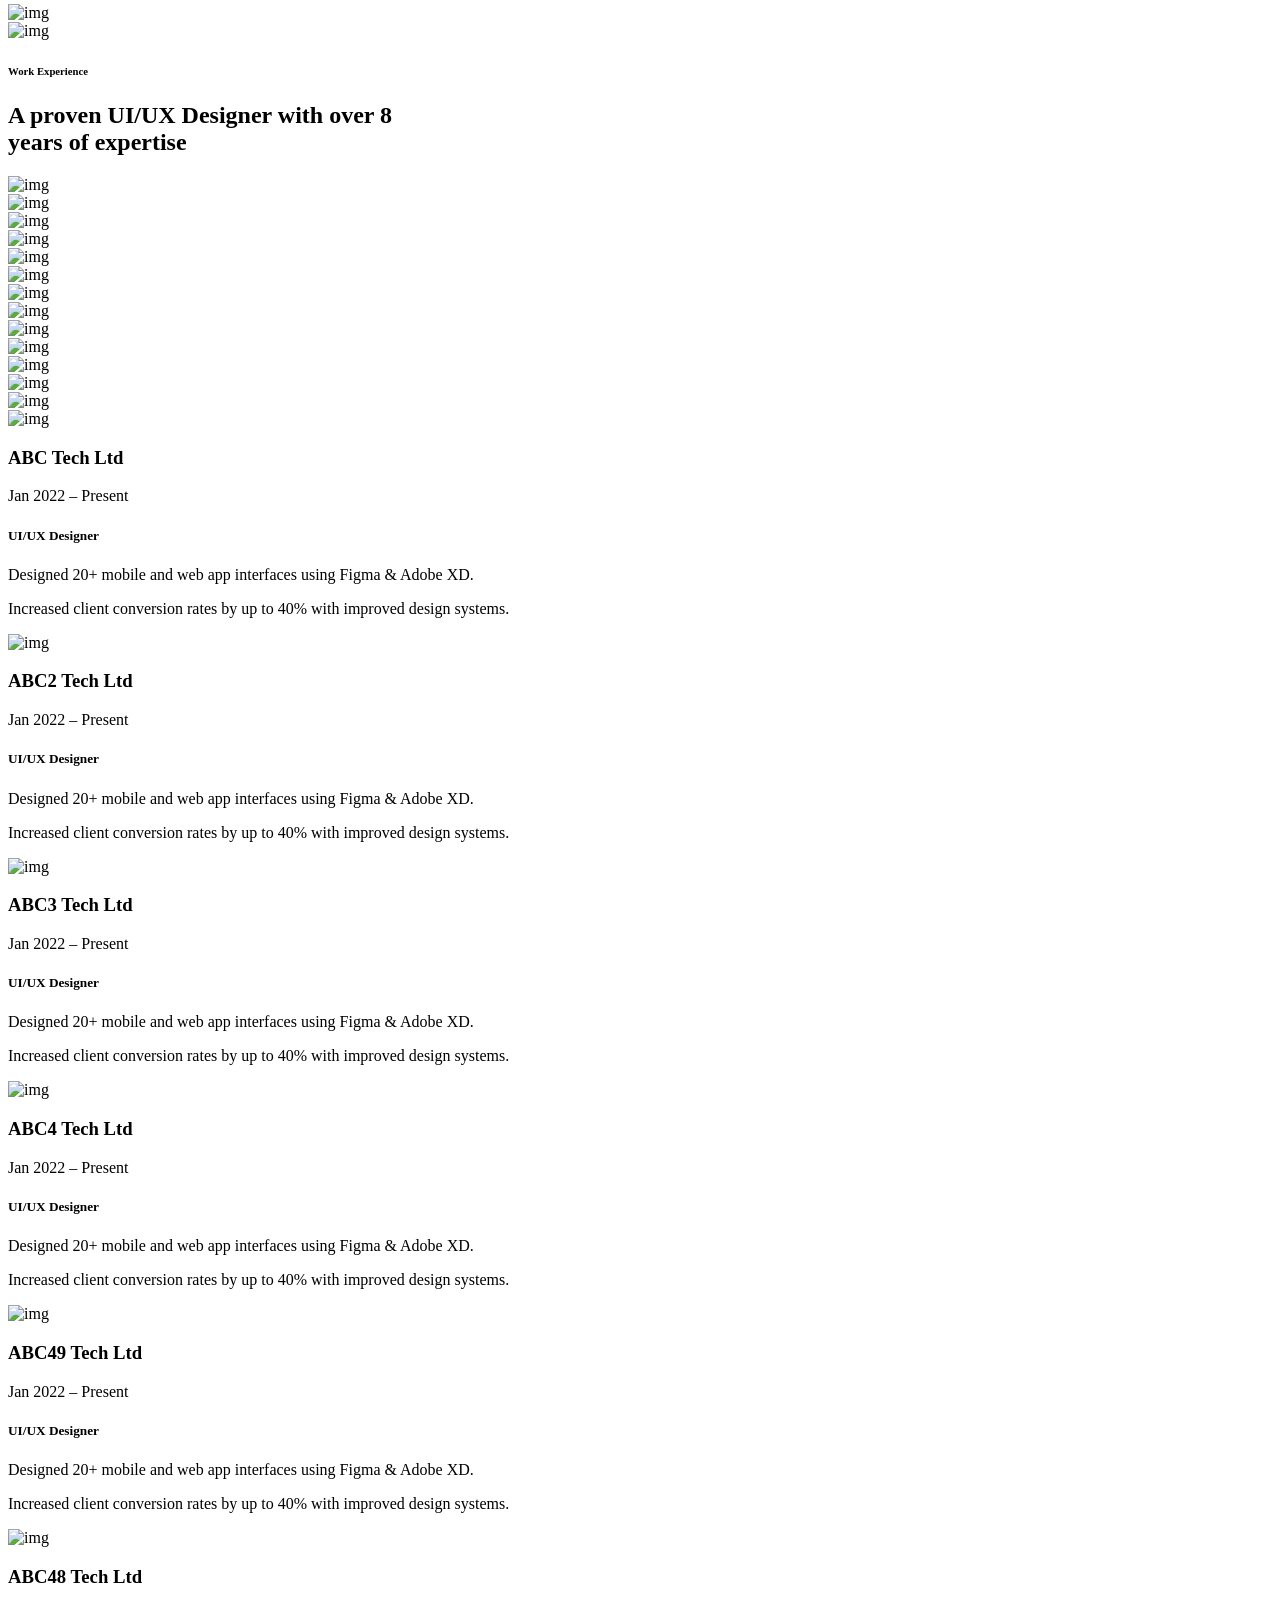
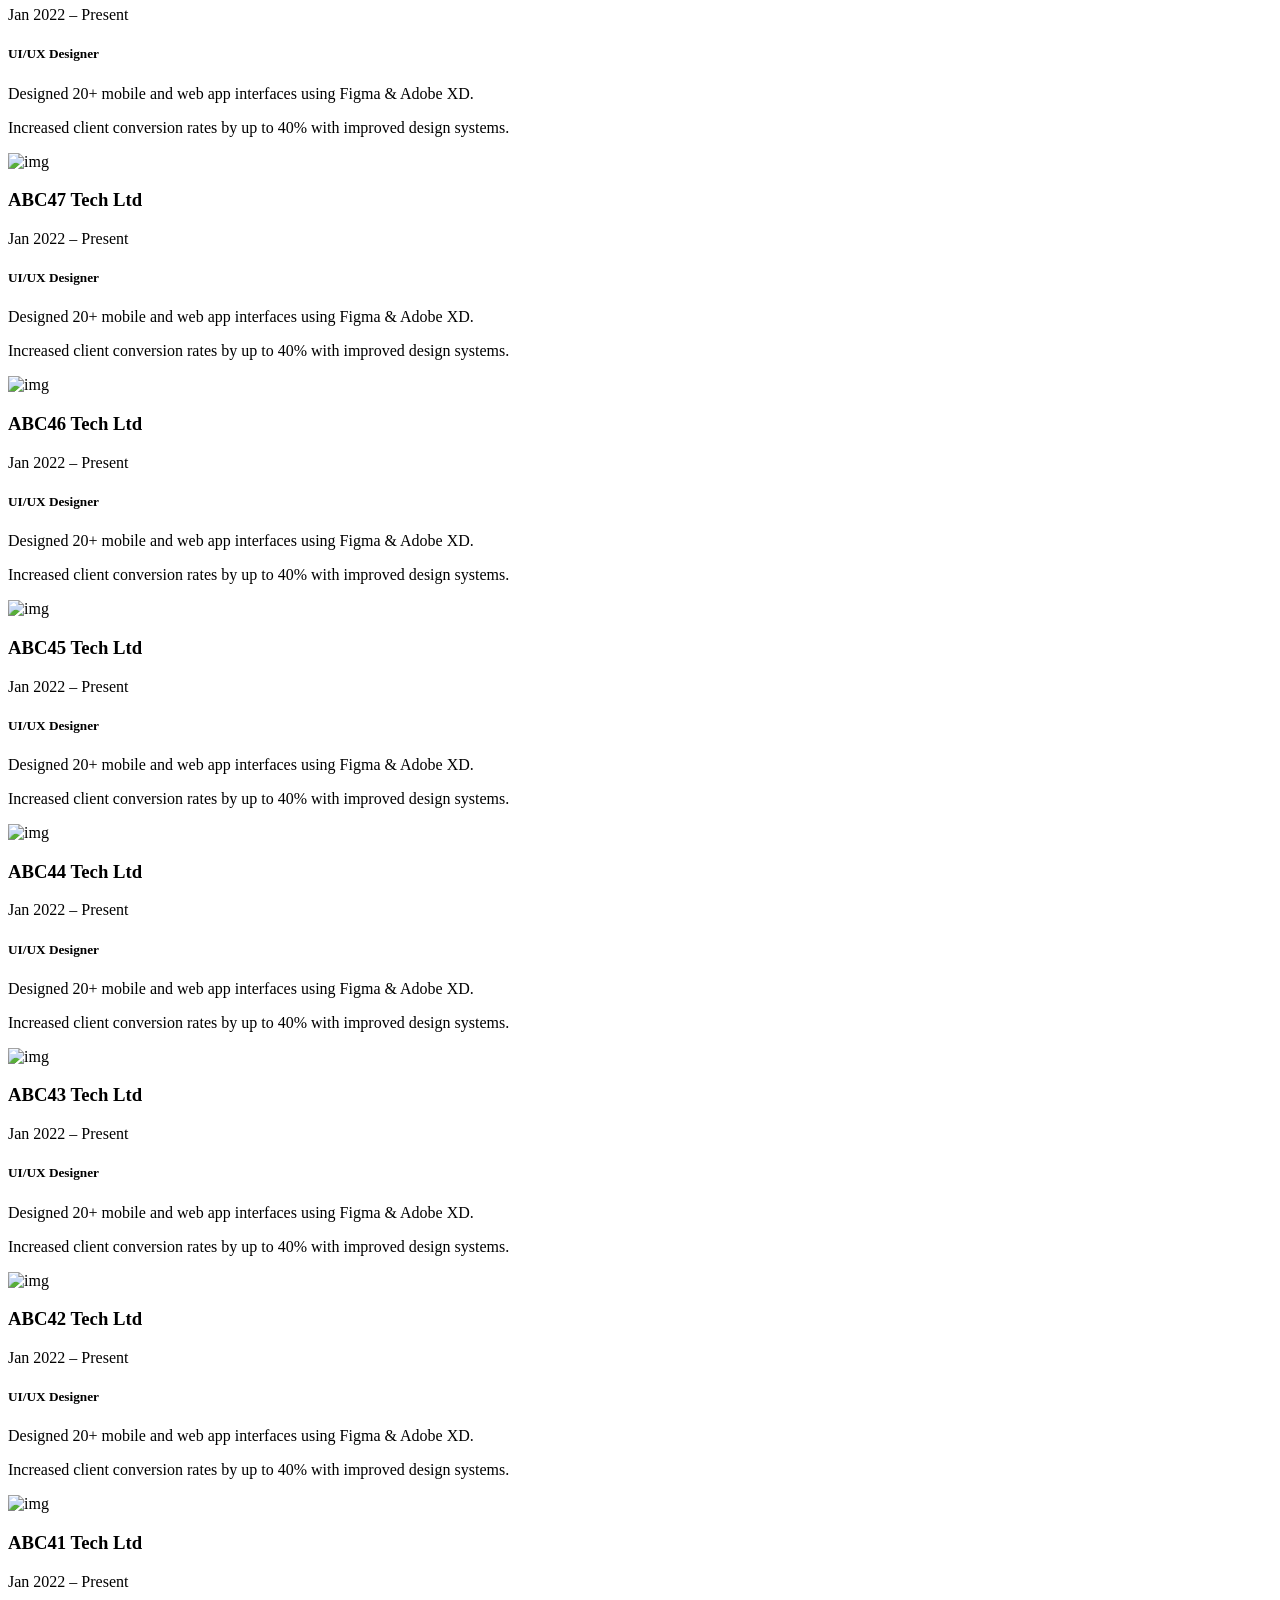
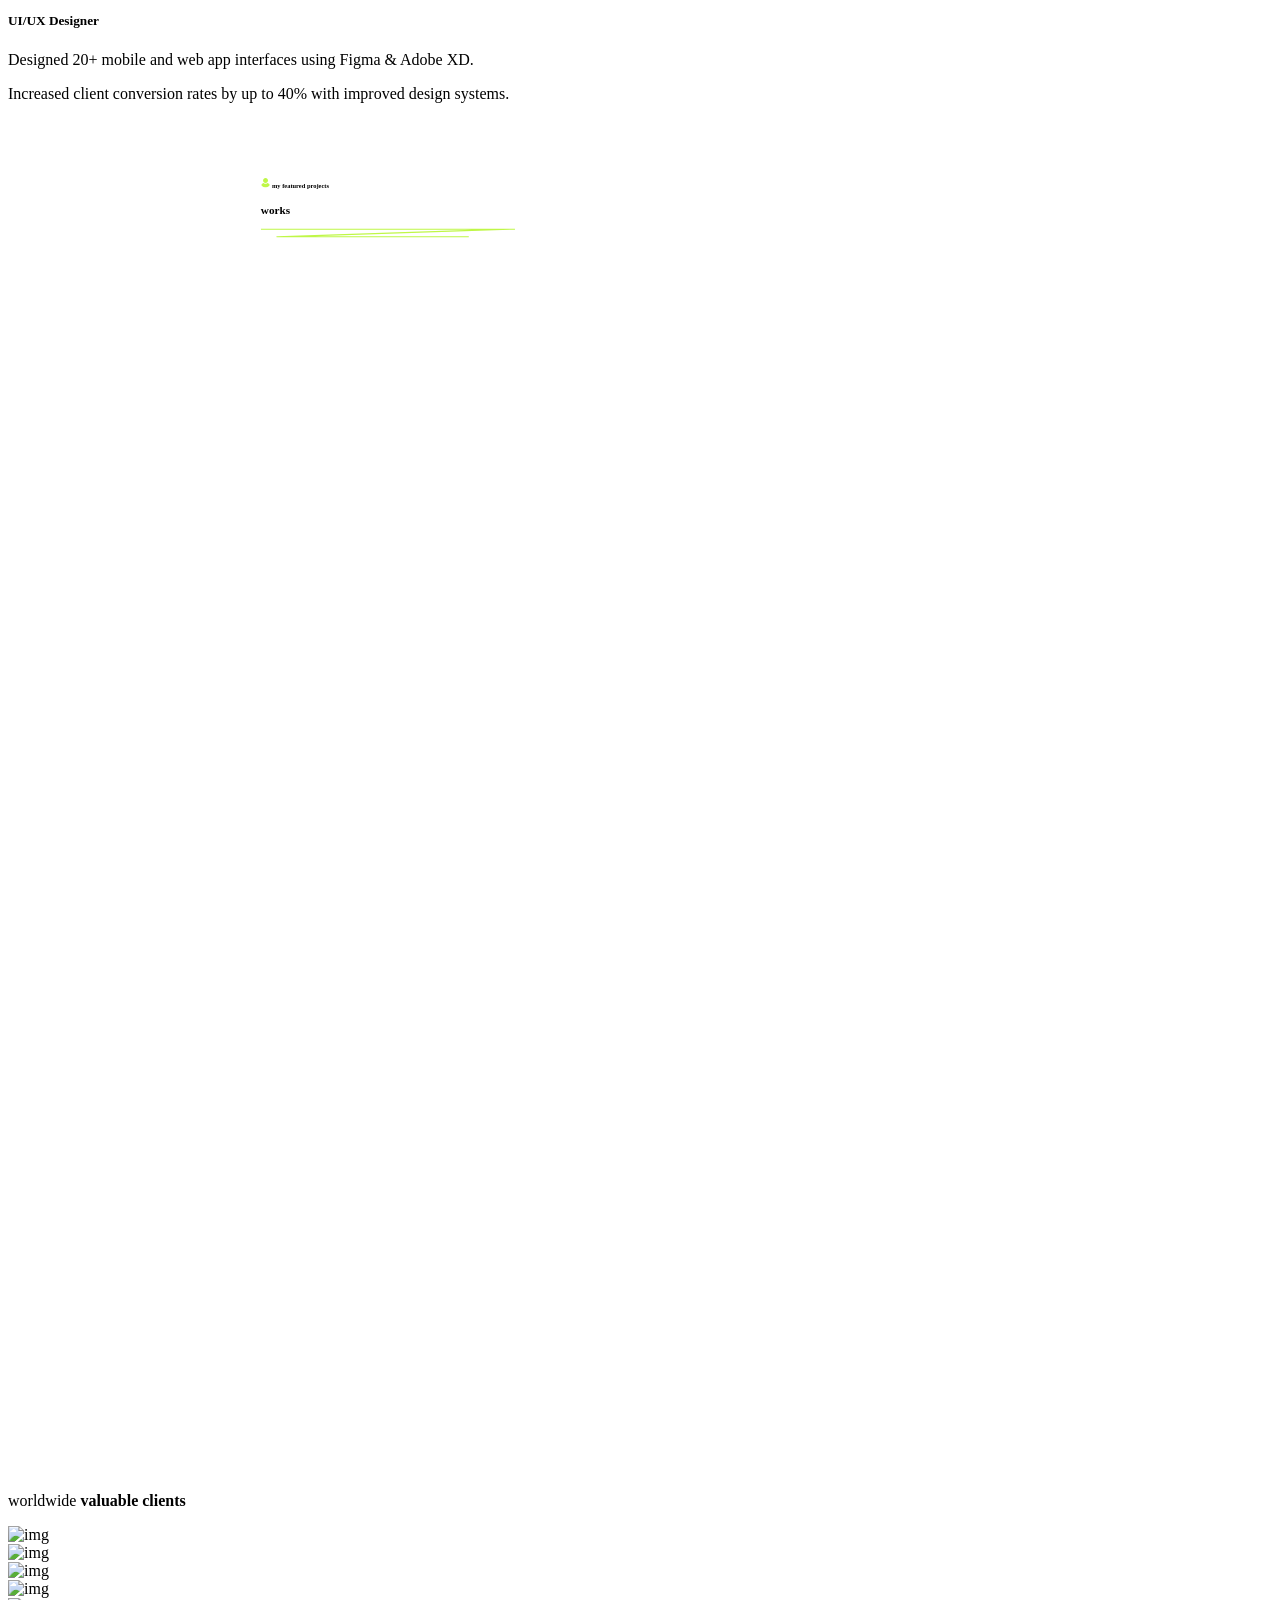
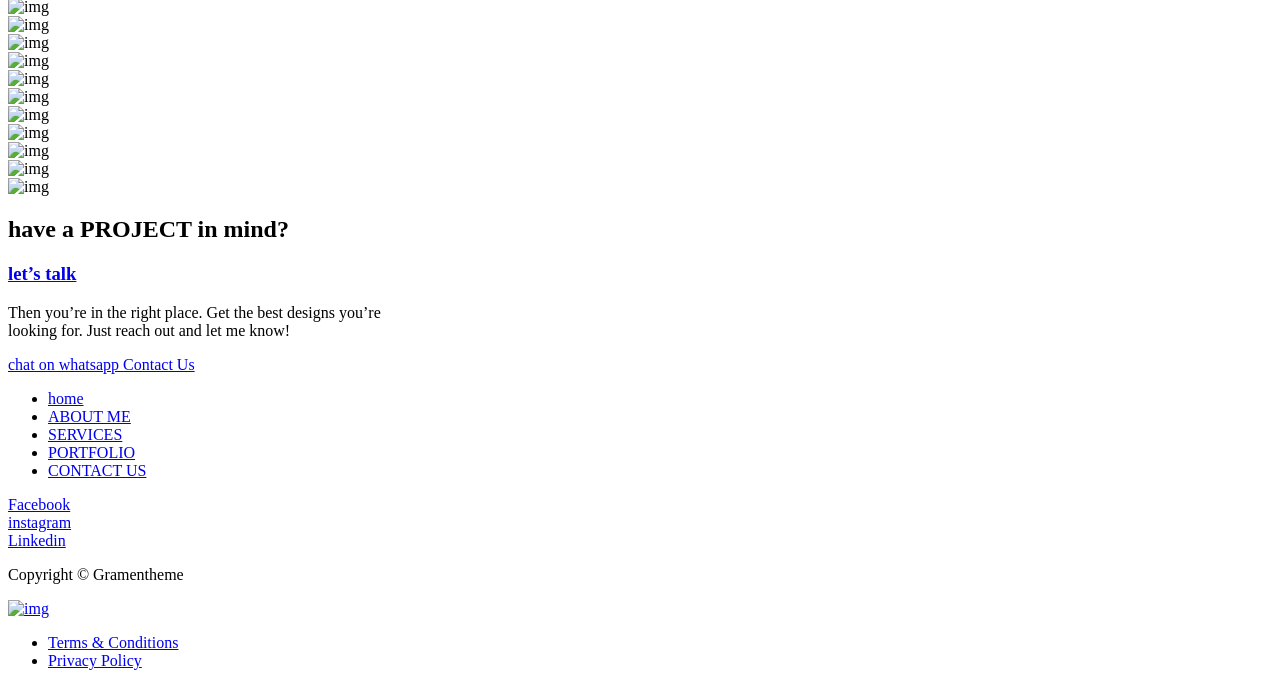
==== commit e3d95c48: "Update index.html" ====
--- a/index.html
+++ b/index.html
@@ -36,7 +36,7 @@
             <svg viewBox="0 0 1000 1000" preserveAspectRatio="none">
                 <path id="svg" d="M0,1005S175,995,500,995s500,5,500,5V0H0Z"></path>
             </svg>
-            <h5 class="preloader-text">Ahmed</h5>
+            <h5 class="preloader-text">Waiting...</h5>
         </div>
         
          <!-- Back To Top Start -->
@@ -884,7 +884,7 @@
        
         <!-- Project Section Start -->
         <section class="project-section-3 fix section-padding pt-0">
-                    <div class="pin-spacer" style="order: 0; place-self: auto; grid-area: auto; z-index: auto; float: none; flex-shrink: 1; display: block; margin: 0px; inset: auto; position: relative; flex-basis: auto; overflow: visible; box-sizing: border-box; width: 663px; height: 208px; padding: 0px;"><div class="section-title-2 mb-0 text-center tp-project-5-2-title" style="translate: none; rotate: none; scale: none; opacity: 1; visibility: inherit; inset: 0px auto auto 0px; margin: 0px; max-width: 663px; width: 663px; max-height: 208.203px; height: 208.203px; padding: 0px; transform: scale(0.6, 0.6);">
+                    <div class="pin-spacer" style="order: 0; place-self: auto; grid-area: auto; z-index: auto; float: none; flex-shrink: 1; display: block; margin: 0px; inset: auto; position: relative; flex-basis: auto; overflow: visible; box-sizing: border-box; width: 100%; height: 250px; padding: 0px;"><div class="section-title-2 mb-0 text-center tp-project-5-2-title" style="translate: none; rotate: none; scale: none; opacity: 1; visibility: inherit; inset: 0px auto auto 0px; margin: 0px; max-width: 100%; width: 100%; max-height: 250.203px; height: 250.203px; padding: 0px; transform: scale(0.6, 0.6);">
                                 <h6>
                                     <img src="assets/img/home-3/user.svg" alt="img">
                                   my featured projects
@@ -923,6 +923,30 @@
                                 </div>
                             </div>
                             <div class="swiper-slide swiper-slide-duplicate-active" role="group" aria-label="1 / 4" style="width: 431.25px; margin-right: 30px;" data-swiper-slide-index="0">
+                                <div class="project-inner-image">
+                                    <img src="assets/img/project/project-01.jpg" alt="img">
+                                    <div class="content">
+                                        <p>App / Development </p>
+                                            <h3><a href="project-details.html">Online Learning Platform</a></h3>
+                                        </div>
+                                    <a href="project-details.html" class="circle-icon">
+                                        <i class="fa-solid fa-arrow-up-right"></i>
+                                    </a>
+                                </div>
+                            </div>
+                                <div class="swiper-slide swiper-slide-duplicate-active" role="group" aria-label="1 / 4" style="width: 431.25px; margin-right: 30px;" data-swiper-slide-index="0">
+                                <div class="project-inner-image">
+                                    <img src="assets/img/project/project-01.jpg" alt="img">
+                                    <div class="content">
+                                        <p>App / Development </p>
+                                            <h3><a href="project-details.html">Online Learning Platform</a></h3>
+                                        </div>
+                                    <a href="project-details.html" class="circle-icon">
+                                        <i class="fa-solid fa-arrow-up-right"></i>
+                                    </a>
+                                </div>
+                            </div>
+                                    <div class="swiper-slide swiper-slide-duplicate-active" role="group" aria-label="1 / 4" style="width: 431.25px; margin-right: 30px;" data-swiper-slide-index="0">
                                 <div class="project-inner-image">
                                     <img src="assets/img/project/project-01.jpg" alt="img">
                                     <div class="content">
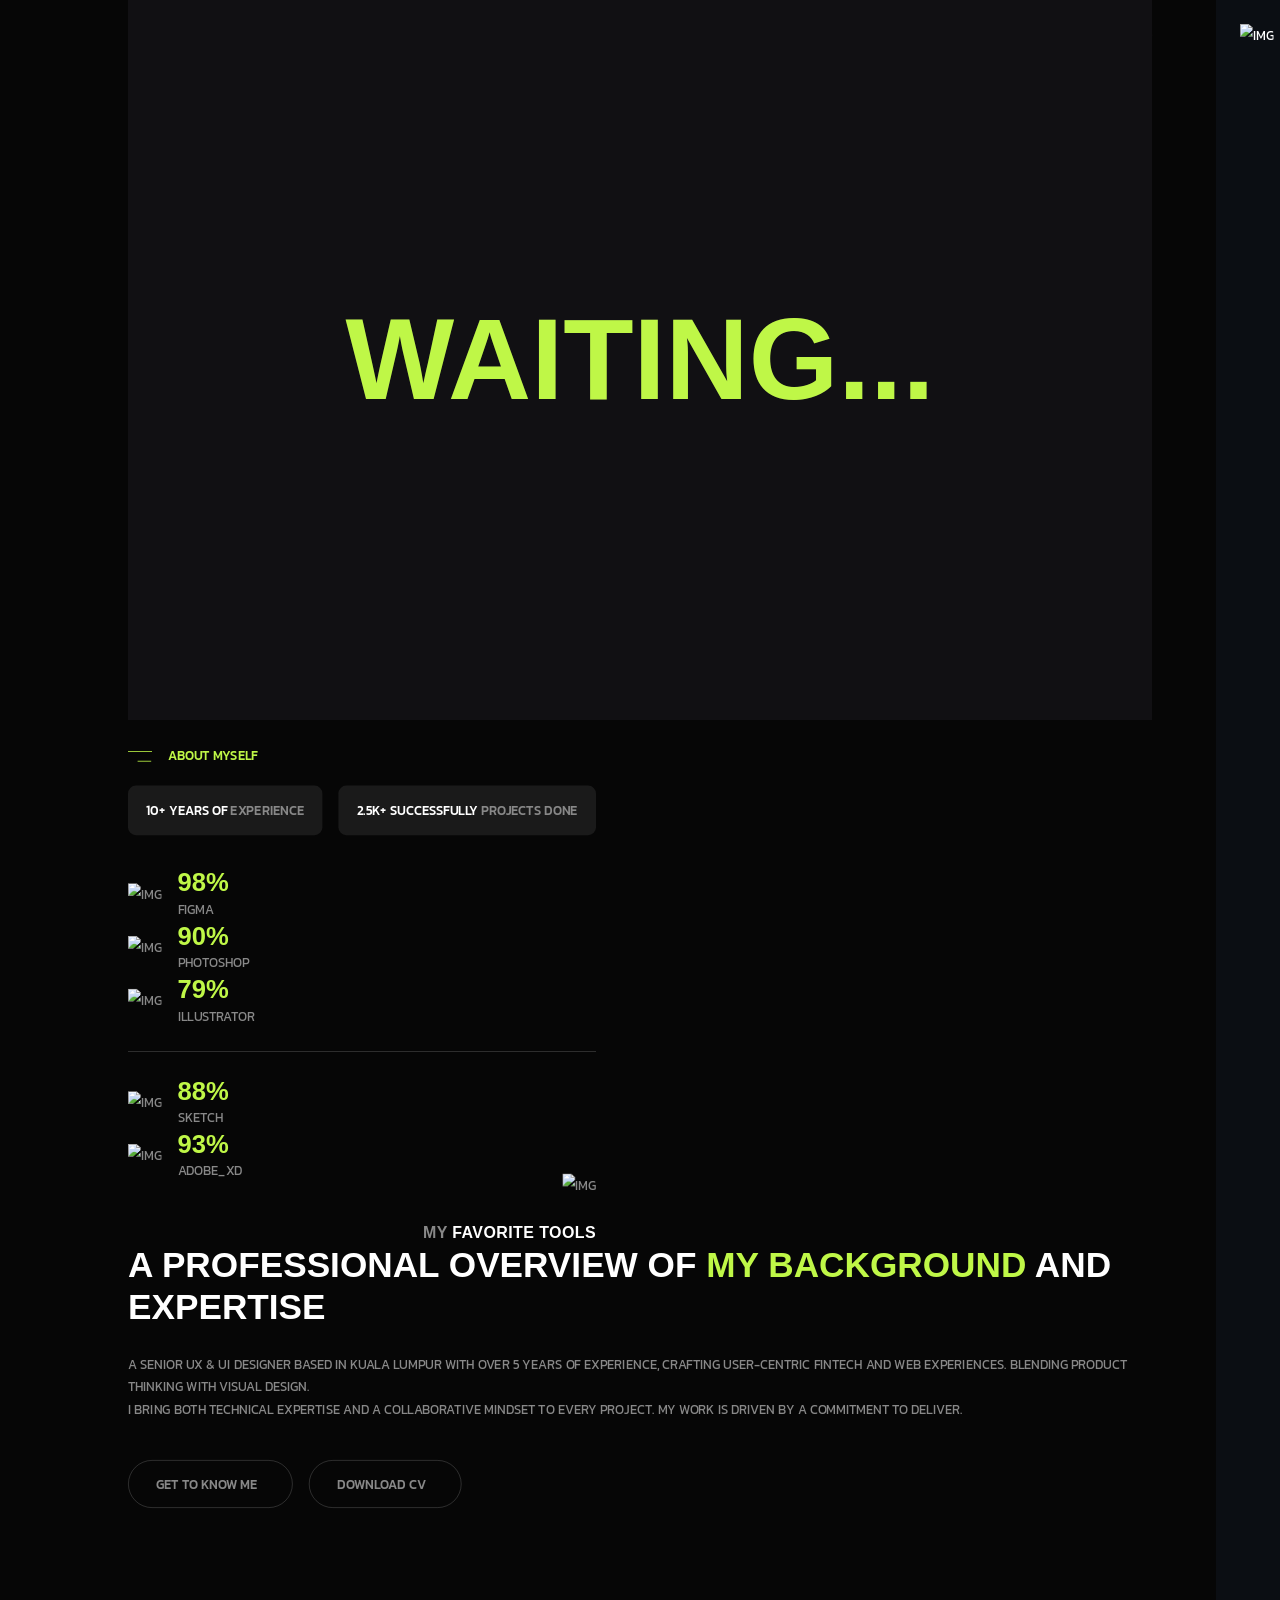
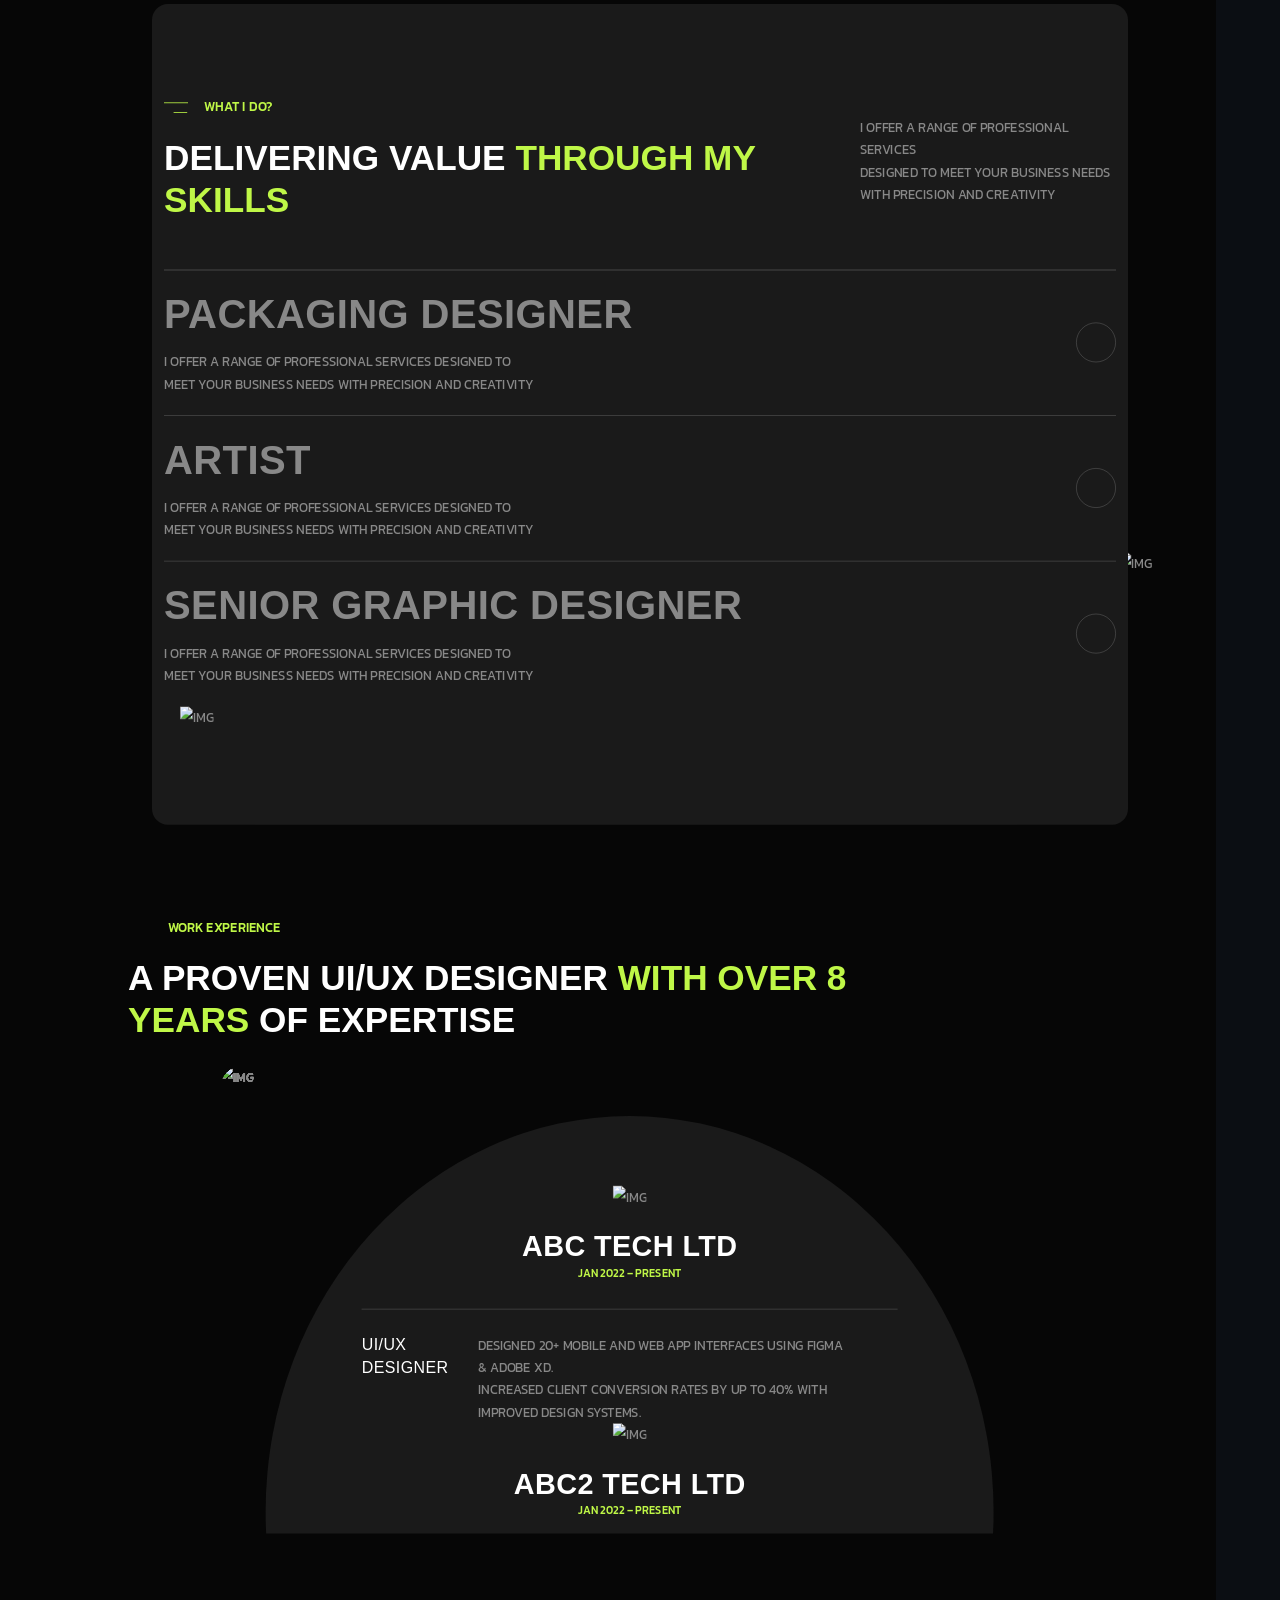
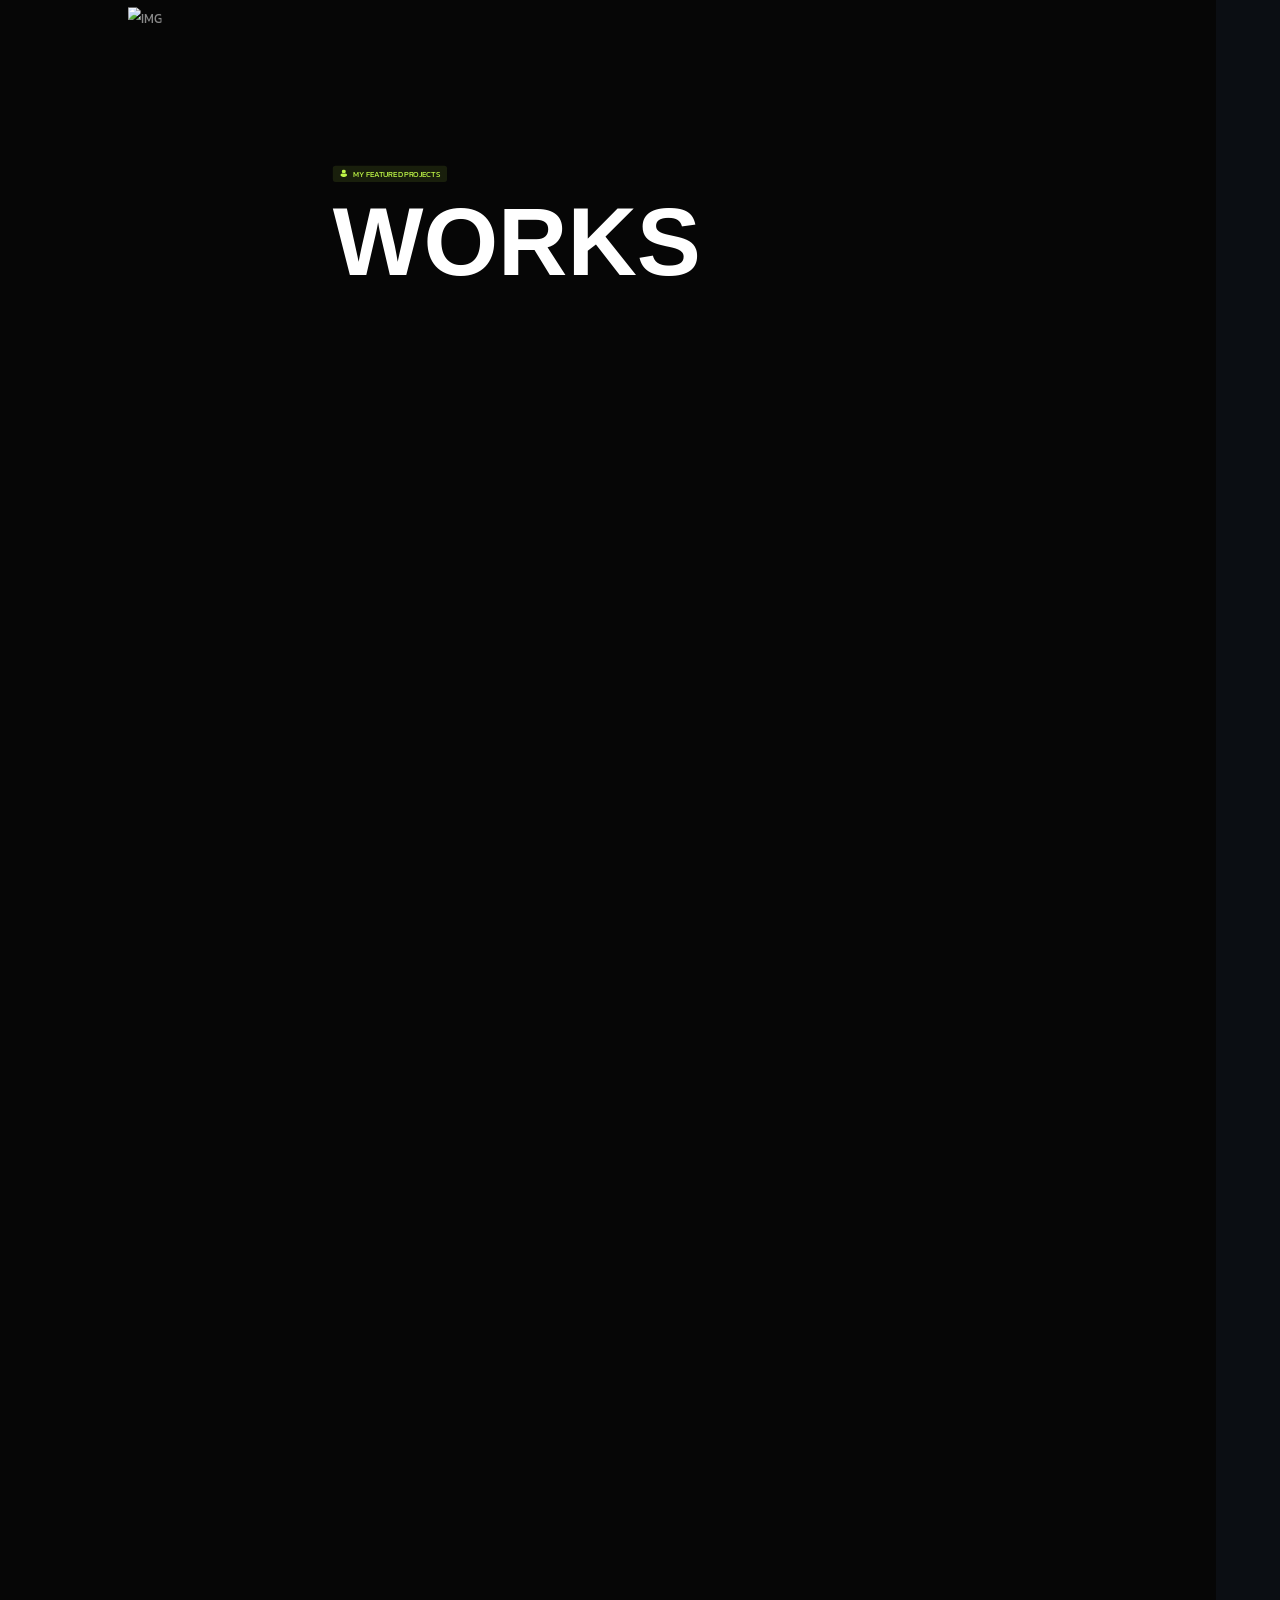
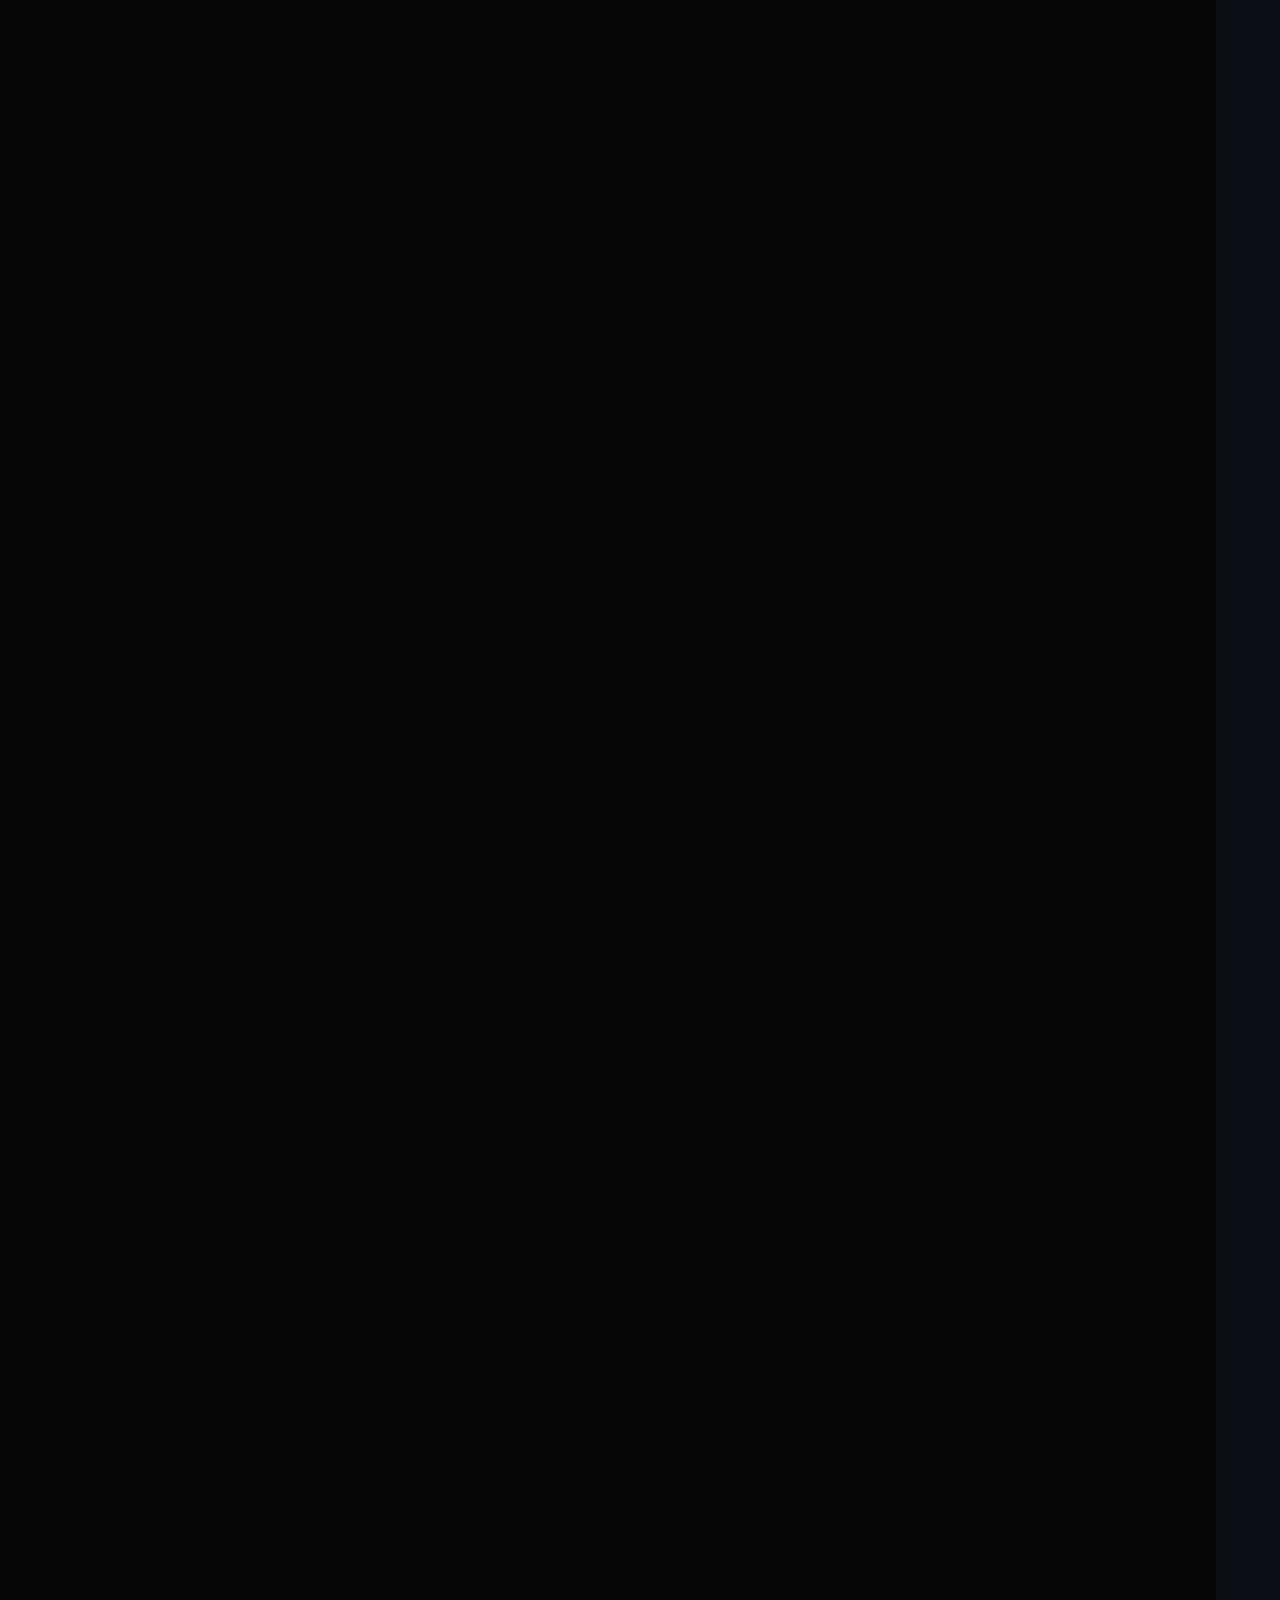
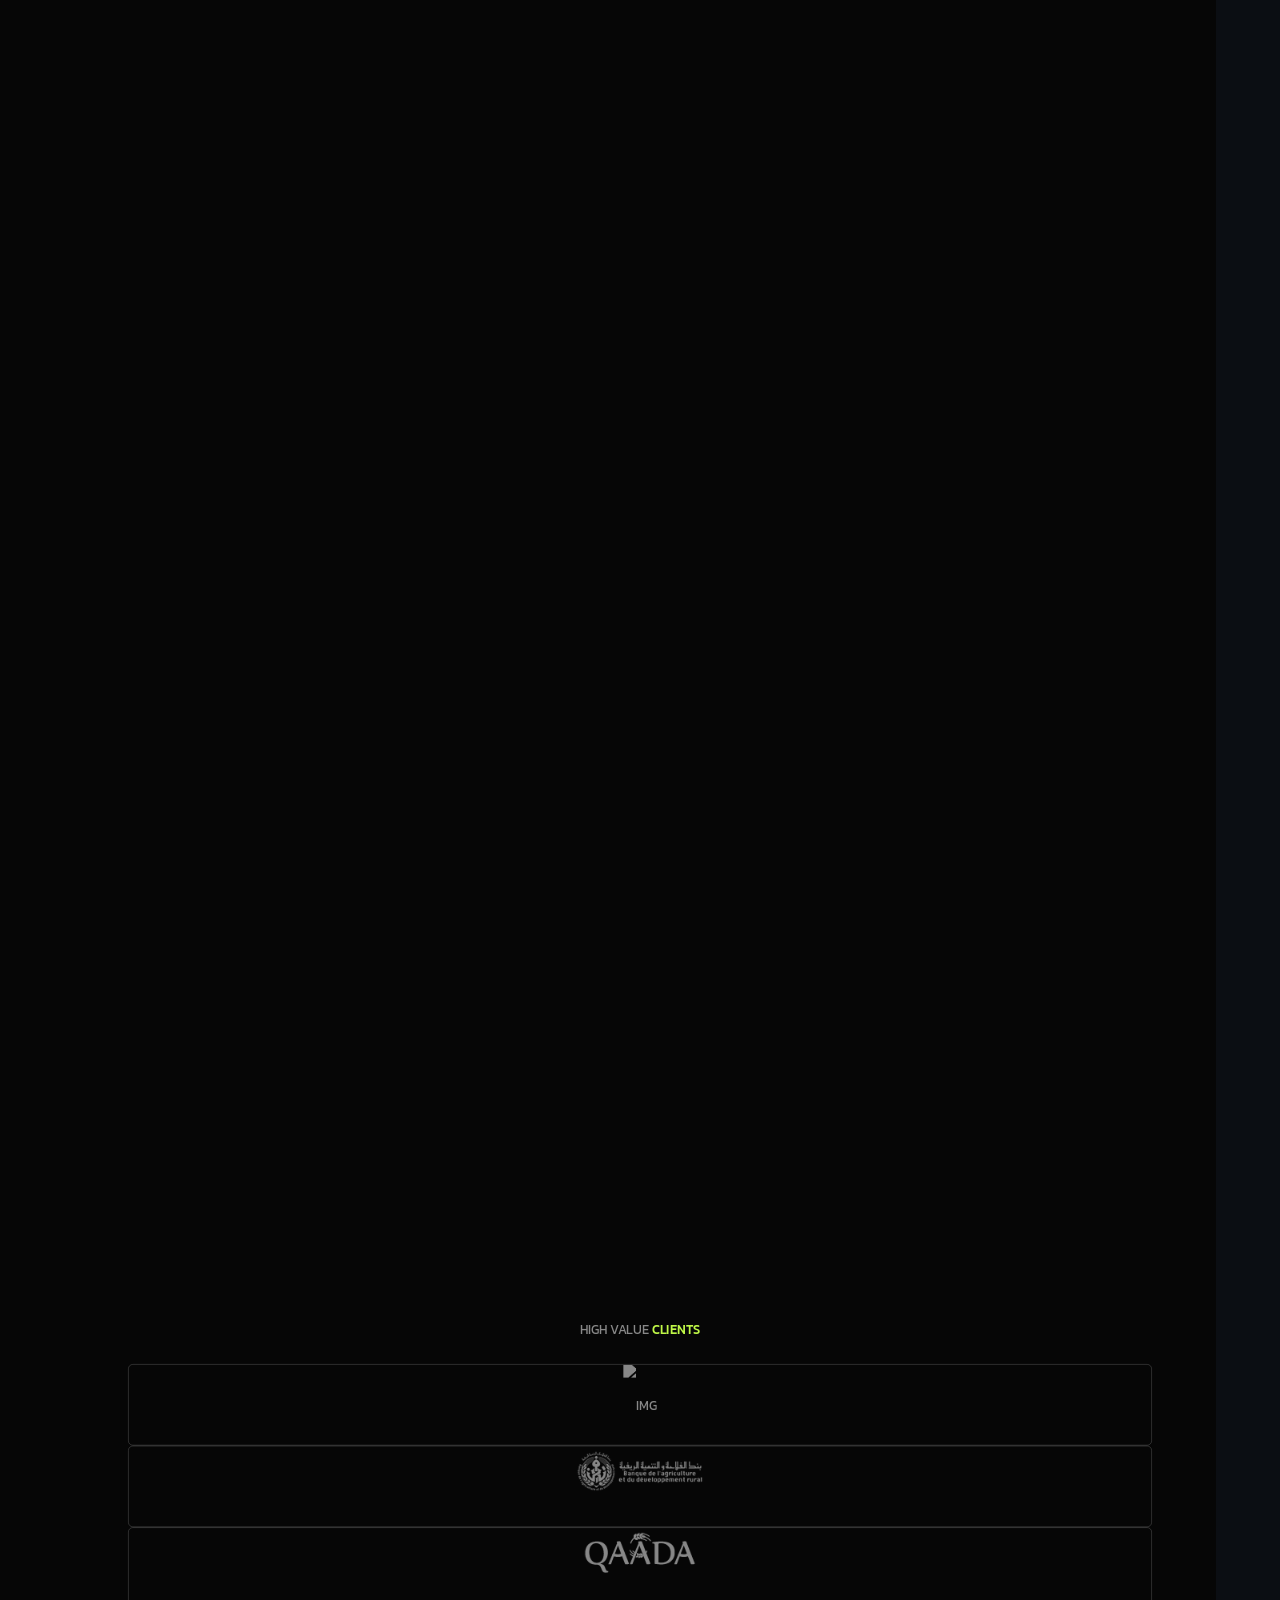
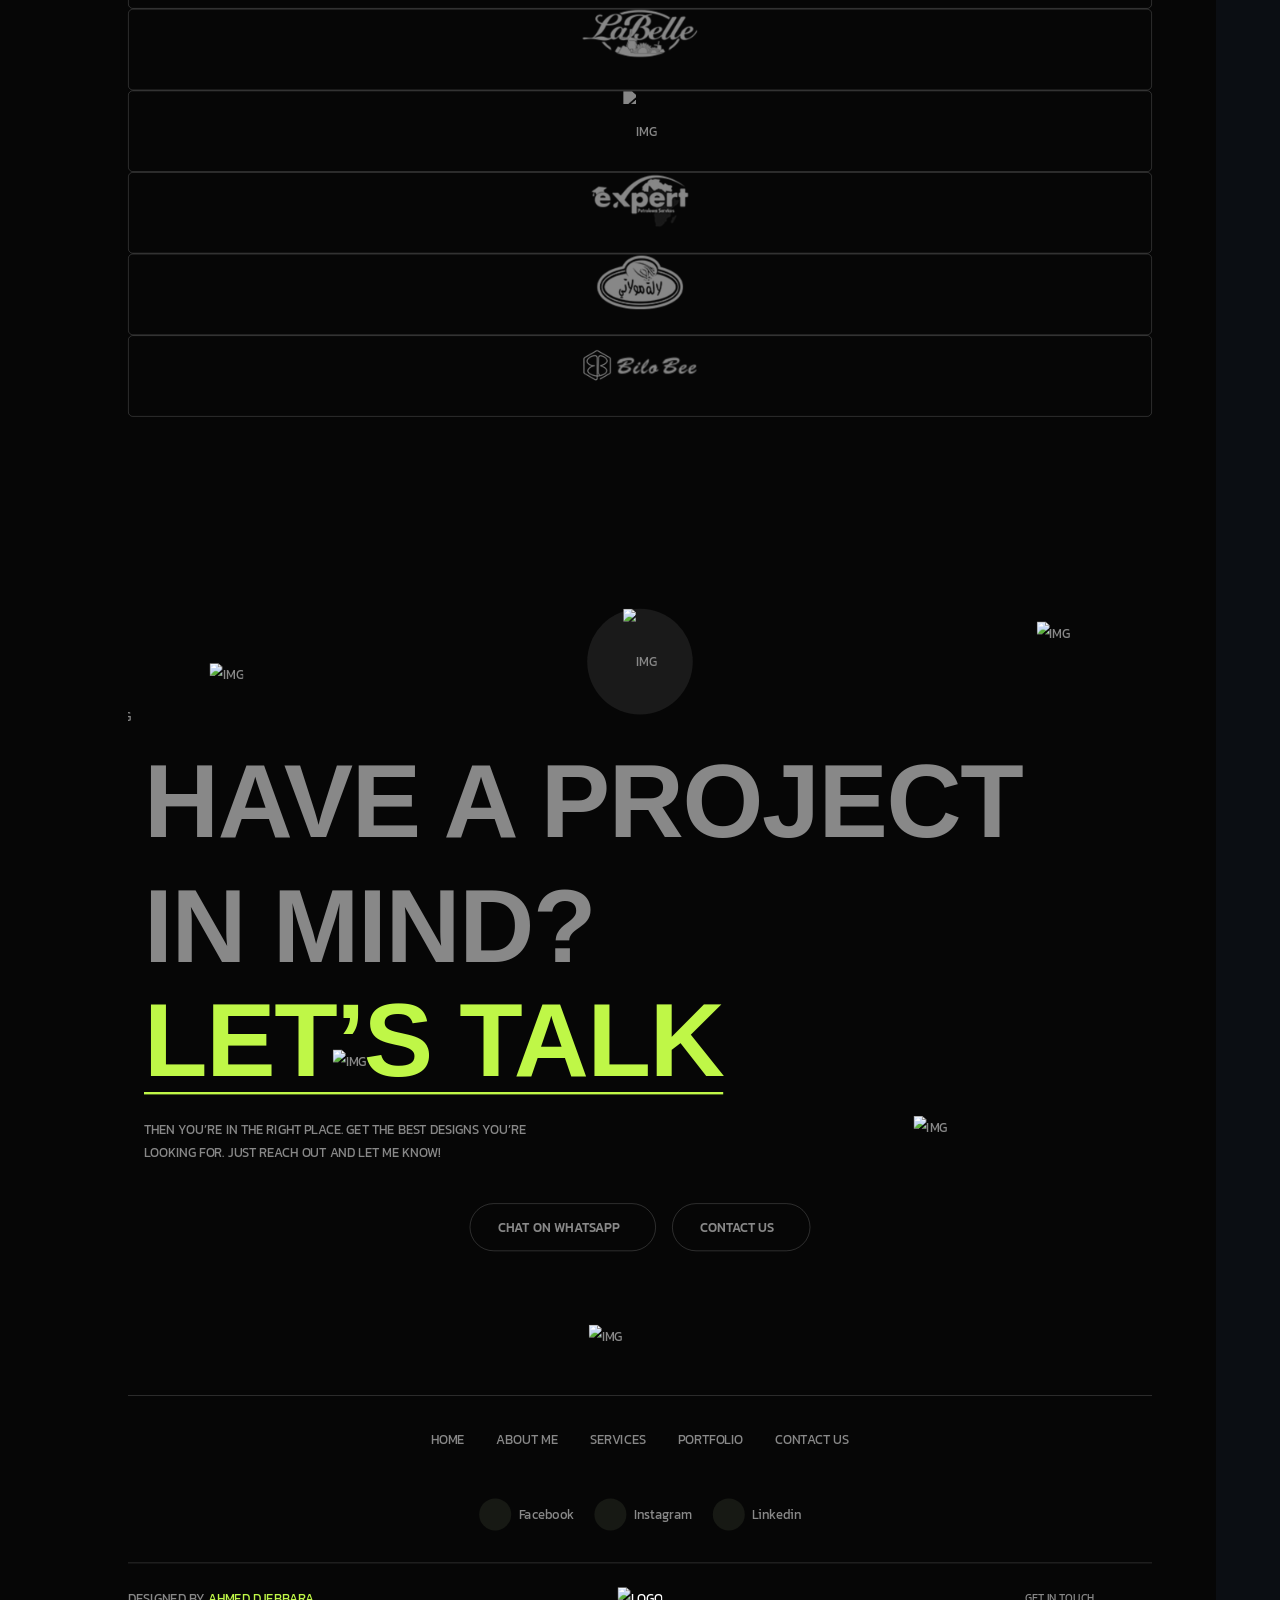
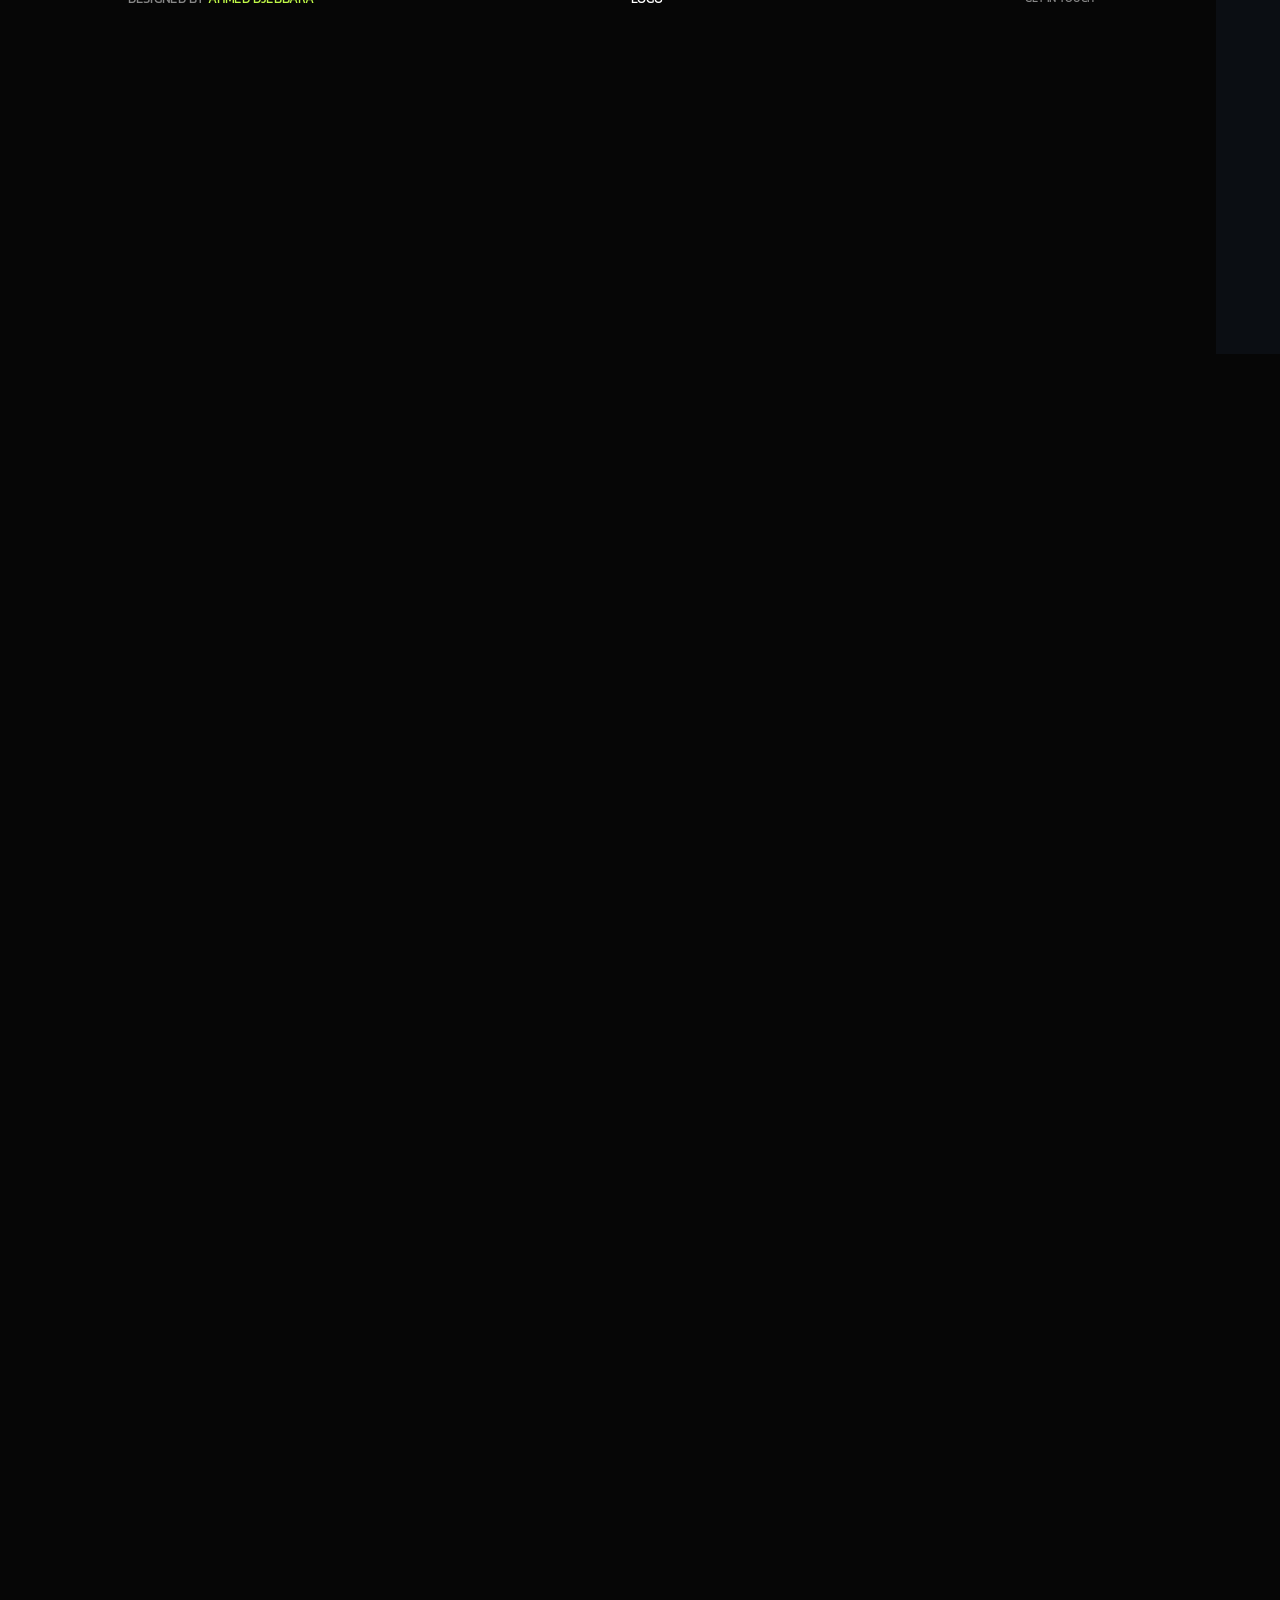
==== commit 2838051c: "Update index.html" ====
--- a/index.html
+++ b/index.html
@@ -9,7 +9,7 @@
         <meta name="author" content="Gramentheme">
         <meta name="description" content="Ahmed – Modern Personal Portfolio HTML Template">
         <!-- ======== Page title ============ -->
-        <title>Ahmed – Modern Personal Portfolio HTML Template</title>
+        <title>Ahmed – Personal Portfolio</title>
         <!--<< Favcion >>-->
         <link rel="shortcut icon" href="assets/img/favicon.svg">
         <!--<< Bootstrap min.css >>-->
@@ -165,7 +165,7 @@
                         <img src="assets/img/home-1/hero/info.png" alt="img">
                         <span>
                             trusted clients <br>
-                            world wide
+                            and partners
                         </span>
                     </div>
                     <div class="vec-shape float-bob-x">
@@ -216,79 +216,79 @@
                     <div class="marquee-content">
                         <div class="marquee-text">
                             <img src="assets/img/home-1/hero/star.png" alt="img">
-                            <h3>THE BEST SOLUTION</h3>
-                        </div>
-                         <div class="marquee-text">
-                            <img src="assets/img/home-1/hero/star.png" alt="img">
-                            <h3>THE BEST SOLUTION</h3>
-                        </div>
-                         <div class="marquee-text">
-                            <img src="assets/img/home-1/hero/star.png" alt="img">
-                            <h3>THE BEST SOLUTION</h3>
-                        </div>
-                         <div class="marquee-text">
-                            <img src="assets/img/home-1/hero/star.png" alt="img">
-                            <h3>THE BEST SOLUTION</h3>
-                        </div>
-                         <div class="marquee-text">
-                            <img src="assets/img/home-1/hero/star.png" alt="img">
-                            <h3>THE BEST SOLUTION</h3>
-                        </div>
-                         <div class="marquee-text">
-                            <img src="assets/img/home-1/hero/star.png" alt="img">
-                            <h3>THE BEST SOLUTION</h3>
+                            <h3>BRAND GLOW</h3>
+                        </div>
+                         <div class="marquee-text">
+                            <img src="assets/img/home-1/hero/star.png" alt="img">
+                            <h3>LET’S CREATE</h3>
+                        </div>
+                         <div class="marquee-text">
+                            <img src="assets/img/home-1/hero/star.png" alt="img">
+                            <h3>STYLE IT</h3>
+                        </div>
+                         <div class="marquee-text">
+                            <img src="assets/img/home-1/hero/star.png" alt="img">
+                            <h3>MAKE IMPACT</h3>
+                        </div>
+                         <div class="marquee-text">
+                            <img src="assets/img/home-1/hero/star.png" alt="img">
+                            <h3>IDEA LAB</h3>
+                        </div>
+                         <div class="marquee-text">
+                            <img src="assets/img/home-1/hero/star.png" alt="img">
+                            <h3>MAKE MAGIC</h3>
                         </div>
                     </div>
                      <div class="marquee-content">
                         <div class="marquee-text">
                             <img src="assets/img/home-1/hero/star.png" alt="img">
-                            <h3>THE BEST SOLUTION</h3>
-                        </div>
-                         <div class="marquee-text">
-                            <img src="assets/img/home-1/hero/star.png" alt="img">
-                            <h3>THE BEST SOLUTION</h3>
-                        </div>
-                         <div class="marquee-text">
-                            <img src="assets/img/home-1/hero/star.png" alt="img">
-                            <h3>THE BEST SOLUTION</h3>
-                        </div>
-                         <div class="marquee-text">
-                            <img src="assets/img/home-1/hero/star.png" alt="img">
-                            <h3>THE BEST SOLUTION</h3>
-                        </div>
-                         <div class="marquee-text">
-                            <img src="assets/img/home-1/hero/star.png" alt="img">
-                            <h3>THE BEST SOLUTION</h3>
-                        </div>
-                         <div class="marquee-text">
-                            <img src="assets/img/home-1/hero/star.png" alt="img">
-                            <h3>THE BEST SOLUTION</h3>
+                            <h3>THINK BIG</h3>
+                        </div>
+                         <div class="marquee-text">
+                            <img src="assets/img/home-1/hero/star.png" alt="img">
+                            <h3>IDEAS INTO DESIGN</h3>
+                        </div>
+                         <div class="marquee-text">
+                            <img src="assets/img/home-1/hero/star.png" alt="img">
+                            <h3>CREATIVE SOLUTIONS</h3>
+                        </div>
+                         <div class="marquee-text">
+                            <img src="assets/img/home-1/hero/star.png" alt="img">
+                            <h3>BRAND GLOW</h3>
+                        </div>
+                         <div class="marquee-text">
+                            <img src="assets/img/home-1/hero/star.png" alt="img">
+                            <h3>LET’S CREATE</h3>
+                        </div>
+                         <div class="marquee-text">
+                            <img src="assets/img/home-1/hero/star.png" alt="img">
+                            <h3>STYLE IT</h3>
                         </div>
                     </div>
                      <div class="marquee-content">
                         <div class="marquee-text">
                             <img src="assets/img/home-1/hero/star.png" alt="img">
-                            <h3>THE BEST SOLUTION</h3>
-                        </div>
-                         <div class="marquee-text">
-                            <img src="assets/img/home-1/hero/star.png" alt="img">
-                            <h3>THE BEST SOLUTION</h3>
-                        </div>
-                         <div class="marquee-text">
-                            <img src="assets/img/home-1/hero/star.png" alt="img">
-                            <h3>THE BEST SOLUTION</h3>
-                        </div>
-                         <div class="marquee-text">
-                            <img src="assets/img/home-1/hero/star.png" alt="img">
-                            <h3>THE BEST SOLUTION</h3>
-                        </div>
-                         <div class="marquee-text">
-                            <img src="assets/img/home-1/hero/star.png" alt="img">
-                            <h3>THE BEST SOLUTION</h3>
-                        </div>
-                         <div class="marquee-text">
-                            <img src="assets/img/home-1/hero/star.png" alt="img">
-                            <h3>THE BEST SOLUTION</h3>
+                            <h3>MAKE IMPACT</h3>
+                        </div>
+                         <div class="marquee-text">
+                            <img src="assets/img/home-1/hero/star.png" alt="img">
+                            <h3>IDEA LAB</h3>
+                        </div>
+                         <div class="marquee-text">
+                            <img src="assets/img/home-1/hero/star.png" alt="img">
+                            <h3>MAKE MAGIC</h3>
+                        </div>
+                         <div class="marquee-text">
+                            <img src="assets/img/home-1/hero/star.png" alt="img">
+                            <h3>THINK BIG</h3>
+                        </div>
+                         <div class="marquee-text">
+                            <img src="assets/img/home-1/hero/star.png" alt="img">
+                            <h3>IDEAS INTO DESIGN</h3>
+                        </div>
+                         <div class="marquee-text">
+                            <img src="assets/img/home-1/hero/star.png" alt="img">
+                            <h3>CREATIVE SOLUTIONS</h3>
                         </div>
                     </div>
                 </div>
@@ -1023,7 +1023,7 @@
         <div class="brand-section section-padding">
             <div class="container">
                 <div class="brand-text">
-                    <p>worldwide <b>valuable clients</b></p>
+                    <p>High Value <b>clients</b></p>
                 </div>
                 <div class="row g-3 g-xl-5">
                     <div class="col-xl-3 col-lg-4 col-md-6 col-sm-6">
@@ -1151,14 +1151,18 @@
                     </div>
                 </div>
                 <div class="footer-bottom wow fadeInUp" data-wow-delay=".3s">
-                    <p>Copyright © <span>Gramentheme</span></p>
-                    <a href="index.html" class="footer-logo"><img src="assets/img/logo/white-icon.svg" alt="img"></a>
+                    <p>Designed by <span>Ahmed Djebbara</span></p>
+                
+                    <a href="index.html" class="footer-logo">
+                        <img src="assets/img/logo/white-icon.svg" alt="Logo" width="150" height="31">
+                    </a>
+                
                     <ul>
                         <li>
-                            <a href="contact.html">Terms & Conditions</a>
-                        </li>
-                        <li>
-                            <a href="contact.html">Privacy Policy</a>
+                            <a href="contact.html"
+                               style="display:inline-flex; align-items:center; justify-content:center; width:231.7px; height:28.01px;">
+                              Get in Touch
+                            </a>
                         </li>
                     </ul>
                 </div>
--- a/assets/css/main.css
+++ b/assets/css/main.css
@@ -0,0 +1,12236 @@
+@charset "UTF-8";
+/*======================================================================================
+Theme Name: Revox 
+Author: Gramentheme
+Author URI: https://themeforest.net/user/Gramentheme/portfolio
+Description: Revox – Modern Personal Portfolio HTML Template
+Service Html Template 
+Version: 1.0.0
+=======================================================================================*/
+/*======================================================================================
+  >> TABLE OF CONTENTS <<
+========================================================================================
+01. Mixins & Variables
+02. Base
+03. Components
+04. Layouts
+05. Sections
+======================================================================================*/
+/*---------------------------------------
+01. Mixins & Variables
+---------------------------------------*/
+@import url("https://fonts.cdnfonts.com/css/big-shoulders-display");
+@import url("https://fonts.googleapis.com/css2?family=Kanit:ital,wght@0,100;0,200;0,300;0,400;0,500;0,600;0,700;0,800;0,900;1,100;1,200;1,300;1,400;1,500;1,600;1,700;1,800;1,900&display=swap");
+:root {
+  --body: #060606;
+  --black: #000;
+  --white: #fff;
+  --theme: #BFF747;
+  --header: #FFF;
+  --text: #888;
+  --border: #FCFCFC;
+  --bg: #1A1A1A;
+  --bg2: #030523;
+  --bg3: #F7F3EE;
+  --box-shadow: 0px 1px 14px 0px rgba(0, 0, 0, 0.13);
+}
+
+/*---------------------------------------
+02. Base
+---------------------------------------*/
+/* --------------------------------------------
+    Template Default Fonts & Fonts Styles
+ ---------------------------------------------- */
+body {
+  font-family: "Kanit", sans-serif;
+  font-size: 16px;
+  font-weight: 400;
+  line-height: 28px;
+  color: var(--text);
+  background-color: var(--body);
+  text-transform: uppercase;
+  padding: 0;
+  margin: 0;
+  overflow-x: hidden;
+  transform: scale(0.8);   /* 0.8 = 80% */
+  transform-origin: top center;
+}
+@media (max-width: 575px) {
+  body {
+    font-size: 14px;
+  }
+}
+
+ul {
+  padding: 0;
+  margin: 0;
+  list-style: none;
+}
+
+button {
+  border: none;
+  background-color: transparent;
+  padding: 0;
+}
+
+input:focus {
+  color: var(--white);
+  outline: none;
+}
+
+input {
+  color: var(--white);
+}
+
+h1,
+h2,
+h3,
+h4,
+h5,
+h6 {
+  font-family: "Big Shoulders Display", sans-serif;
+  margin: 0px;
+  padding: 0;
+  color: var(--header);
+  transition: all 0.4s ease-in-out;
+  text-transform: uppercase;
+}
+
+h1 {
+  font-size: 100px;
+  font-weight: 700;
+  line-height: 120%;
+}
+@media (max-width: 1600px) {
+  h1 {
+    font-size: 85px;
+  }
+}
+@media (max-width: 1199px) {
+  h1 {
+    font-size: 75px;
+  }
+}
+@media (max-width: 991px) {
+  h1 {
+    font-size: 65px;
+  }
+}
+@media (max-width: 767px) {
+  h1 {
+    font-size: 55px;
+  }
+}
+@media (max-width: 575px) {
+  h1 {
+    font-size: 48px;
+  }
+}
+@media (max-width: 470px) {
+  h1 {
+    font-size: 38px;
+  }
+}
+
+h2 {
+  font-size: 55px;
+  font-weight: 700;
+  line-height: 120%;
+}
+@media (max-width: 1399px) {
+  h2 {
+    font-size: 44px;
+  }
+}
+@media (max-width: 1199px) {
+  h2 {
+    font-size: 40px;
+  }
+}
+@media (max-width: 991px) {
+  h2 {
+    font-size: 36px;
+  }
+}
+@media (max-width: 767px) {
+  h2 {
+    font-size: 42px;
+  }
+}
+@media (max-width: 575px) {
+  h2 {
+    font-size: 34px;
+  }
+}
+
+h3 {
+  font-size: 24px;
+  font-weight: 900;
+  line-height: 134%;
+}
+@media (max-width: 575px) {
+  h3 {
+    font-size: 22px;
+    line-height: 145%;
+  }
+}
+
+h4 {
+  font-size: 18px;
+  font-weight: 400;
+}
+
+h5 {
+  font-size: 18px;
+  font-weight: 700;
+}
+
+h6 {
+  font-size: 16px;
+  font-weight: 700;
+}
+
+a {
+  text-decoration: none;
+  outline: none !important;
+  cursor: pointer;
+  color: var(--header);
+  transition: all 0.4s ease-in-out;
+}
+
+p {
+  margin: 0px;
+  transition: all 0.4s ease-in-out;
+}
+
+span {
+  margin: 0px;
+}
+
+.theme-btn {
+  font-size: 16px;
+  position: relative;
+  z-index: 1;
+  overflow: hidden;
+  font-weight: 500;
+  text-transform: uppercase;
+  height: 58px;
+  line-height: 58px;
+  background-color: transparent;
+  overflow: hidden;
+  display: inline-block;
+  padding: 0 34px;
+  font-family: "Kanit", sans-serif;
+  color: var(--text);
+  border-radius: 100px;
+  border: 1px solid rgba(255, 255, 255, 0.2);
+}
+@media (max-width: 575px) {
+  .theme-btn {
+    font-size: 14px;
+    padding: 0 25px;
+    height: 52px;
+    line-height: 52px;
+  }
+}
+.theme-btn::before {
+  content: "";
+  position: absolute;
+  width: 0;
+  top: -10px;
+  height: 0;
+  background-color: var(--theme);
+  border-radius: 50%;
+  transform: translate(-50%, -50%);
+  transition: all 0.8s ease;
+  z-index: -1;
+}
+.theme-btn.bg-white {
+  color: var(--header);
+  background-color: var(--white);
+}
+.theme-btn.bg-white::before {
+  background-color: var(--theme);
+}
+.theme-btn i {
+  margin-left: 10px;
+}
+.theme-btn:hover {
+  color: var(--black);
+}
+.theme-btn:hover::before {
+  width: 800px;
+  height: 800px;
+  display: inline-block;
+}
+
+@keyframes slideRight {
+  49% {
+    -webkit-transform: translateX(100%);
+    transform: translateX(100%);
+  }
+  50% {
+    opacity: 0;
+    -webkit-transform: translateX(-100%);
+    transform: translateX(-100%);
+  }
+  51% {
+    opacity: 1;
+  }
+}
+@keyframes slideUp {
+  49% {
+    -webkit-transform: translateY(-100%);
+    transform: translateY(-100%);
+  }
+  50% {
+    opacity: 0;
+    -webkit-transform: translateY(100%);
+    transform: translateY(100%);
+  }
+  51% {
+    opacity: 1;
+  }
+}
+.link-btn {
+  display: inline-block;
+  font-size: 16px;
+  font-weight: 700;
+  text-transform: uppercase;
+  color: var(--theme);
+  text-decoration: underline;
+}
+.link-btn i {
+  margin-left: 6px;
+}
+
+/*---------------------------------------
+03. Components
+---------------------------------------*/
+.mean-container a.meanmenu-reveal {
+  display: none;
+}
+
+.mean-container .mean-nav {
+  background: none;
+  margin-top: 0;
+}
+
+.mean-container .mean-bar {
+  padding: 0;
+  min-height: auto;
+  background: none;
+  background: none;
+}
+
+.mean-container .mean-nav > ul {
+  padding: 0;
+  margin: 0;
+  width: 100%;
+  list-style-type: none;
+  display: block !important;
+}
+
+.mean-container a.meanmenu-reveal {
+  display: none !important;
+}
+
+.mean-container .mean-nav ul li a {
+  width: 100%;
+  padding: 10px 0;
+  color: var(--white);
+  font-size: 17px;
+  line-height: 2;
+  font-weight: 700;
+  text-transform: uppercase;
+  border-bottom: 1px solid rgba(255, 255, 255, 0.2) !important;
+  border: none;
+  font-family: "Big Shoulders Display", sans-serif;
+}
+.mean-container .mean-nav ul li a:hover {
+  color: var(--theme);
+}
+
+.mean-container .mean-nav ul li a:last-child {
+  border-bottom: 0;
+}
+
+.mean-container .mean-nav ul li a:hover {
+  color: var(--theme);
+}
+
+.mean-container .mean-nav ul li a.mean-expand {
+  margin-top: 5px;
+  padding: 0 !important;
+}
+
+.mean-container .mean-nav ul li > a > i {
+  display: none;
+}
+
+.mean-container .mean-nav ul li > a.mean-expand i {
+  display: inline-block;
+  font-size: 18px;
+}
+
+.mean-container .mean-nav > ul > li:first-child > a {
+  border-top: 0;
+}
+
+.mean-container .mean-nav ul li a.mean-expand.mean-clicked i {
+  transition: all 0.4s ease-in-out;
+}
+
+.mean-container .mean-nav ul li .mega-menu li a {
+  height: 200px;
+  width: 100%;
+  padding: 0;
+  border-top: 0;
+  margin-bottom: 20px;
+}
+
+.mobile-menus.style-2 .mean-nav ul li a {
+  font-size: 18px !important;
+  font-weight: 600 !important;
+  font-family: "Kanit", sans-serif !important;
+}
+@media (max-width: 767px) {
+  .mobile-menus.style-2 .mean-nav ul li a {
+    font-size: 18px !important;
+  }
+}
+.mobile-menus .mean-nav ul li a {
+  font-size: 30px !important;
+  font-weight: 600 !important;
+  font-family: "Kanit", sans-serif !important;
+}
+@media (max-width: 767px) {
+  .mobile-menus .mean-nav ul li a {
+    font-size: 18px !important;
+  }
+}
+.mobile-menus .mean-container .mean-nav ul li li a {
+  font-size: 16px !important;
+}
+.mobile-menus .mean-nav {
+  max-width: 530px;
+}
+@media (max-width: 1199px) {
+  .mobile-menus .mean-nav {
+    max-width: initial;
+  }
+}
+
+.back-to-top {
+  border-radius: 50% !important;
+  background-color: var(--theme);
+  width: 50px;
+  height: 50px;
+  line-height: 50px;
+  color: var(--black);
+  font-size: 18px;
+  position: fixed;
+  display: inline-block;
+  z-index: 999;
+  right: 30px;
+  bottom: 30px;
+  transition: all 0.4s ease-in-out;
+  opacity: 0;
+  visibility: hidden;
+  transform: translateY(20px);
+}
+.back-to-top:hover {
+  background-color: var(--header);
+  color: var(--black);
+}
+.back-to-top.show {
+  opacity: 1;
+  visibility: visible;
+  transform: translate(0);
+}
+
+.cursor-outer {
+  -webkit-margin-start: -12px;
+  margin-inline-start: -12px;
+  margin-top: -12px;
+  width: 30px;
+  height: 30px;
+  border: 1px solid var(--theme);
+  background-color: var(--theme);
+  -webkit-box-sizing: border-box;
+  box-sizing: border-box;
+  z-index: 10000000;
+  opacity: 0.34;
+  -webkit-transition: all 0.4s ease-out 0s;
+  transition: all 0.4s ease-out 0s;
+}
+
+.cursor-outer.cursor-hover {
+  opacity: 0.14;
+}
+
+.cursor-outer.cursor-big {
+  opacity: 0;
+}
+
+.mouseCursor {
+  position: fixed;
+  top: 0;
+  inset-inline-start: 0;
+  inset-inline-end: 0;
+  bottom: 0;
+  pointer-events: none;
+  border-radius: 50%;
+  -webkit-transform: translateZ(0);
+  transform: translateZ(0);
+  visibility: hidden;
+  text-align: center;
+}
+
+.mouseCursor.cursor-big {
+  width: 20px;
+  height: 20px;
+  -webkit-margin-start: -12px;
+  margin-inline-start: -12px;
+  margin-top: -12px;
+}
+
+.cursor-inner {
+  -webkit-margin-start: -3px;
+  margin-inline-start: -3px;
+  margin-top: -3px;
+  width: 10px;
+  height: 10px;
+  z-index: 10000001;
+  background-color: var(--theme);
+  opacity: 1;
+  -webkit-transition: all 0.24s ease-out 0s;
+  transition: all 0.24s ease-out 0s;
+}
+.cursor-inner span {
+  color: var(--text);
+  line-height: 60px;
+  opacity: 0;
+  text-transform: uppercase;
+  letter-spacing: 1px;
+  font-size: 12px;
+}
+
+.cursor-inner.cursor-big span {
+  opacity: 1;
+}
+
+.cursor-inner.cursor-hover {
+  -webkit-margin-start: -10px;
+  margin-inline-start: -10px;
+  margin-top: -10px;
+  width: 30px;
+  height: 30px;
+  background-color: var(--theme);
+  border: 1px solid #686363;
+  opacity: 0;
+}
+
+.preloader {
+  position: fixed;
+  z-index: 10;
+  height: 100vh;
+  width: 100%;
+  left: 0;
+  top: 0;
+  display: -webkit-box;
+  display: -ms-flexbox;
+  display: flex;
+  overflow: hidden;
+  -webkit-box-align: center;
+  -ms-flex-align: center;
+  align-items: center;
+  -webkit-box-pack: center;
+  -ms-flex-pack: center;
+  justify-content: center;
+  background: transparent;
+  z-index: 99999999999999;
+}
+
+.preloader svg {
+  position: absolute;
+  top: 0;
+  width: 100vw;
+  height: 110vh;
+  fill: #111013;
+}
+
+h5.preloader-text {
+  position: absolute;
+  top: 50%;
+  left: 50%;
+  transform: translate(-50%, -50%);
+  font-size: calc(80px + 5vw);
+  color: #333;
+}
+
+@media (max-width: 1040px) {
+  h5.preloader-text {
+    font-size: 60px;
+  }
+}
+h5.preloader-text::after {
+  content: "Waiting...";
+  position: absolute;
+  left: 0;
+  top: 0;
+  color: var(--theme);
+  animation: move 2s infinite alternate;
+}
+.home-2 h5.preloader-text::after {
+  color: var(--theme);
+}
+
+@keyframes move {
+  from {
+    clip-path: circle(20% at 0% 50%);
+  }
+  to {
+    clip-path: circle(20% at 100% 50%);
+  }
+}
+@-webkit-keyframes rippleOne {
+  70% {
+    -webkit-box-shadow: 0 0 0 40px rgba(244, 68, 56, 0);
+    box-shadow: 0 0 0 40px rgba(244, 68, 56, 0);
+  }
+  100% {
+    -webkit-box-shadow: 0 0 0 0 rgba(244, 68, 56, 0);
+    box-shadow: 0 0 0 0 rgba(244, 68, 56, 0);
+  }
+}
+@keyframes rippleOne {
+  70% {
+    -webkit-box-shadow: 0 0 0 40px rgba(244, 68, 56, 0);
+    box-shadow: 0 0 0 40px rgba(244, 68, 56, 0);
+  }
+  100% {
+    -webkit-box-shadow: 0 0 0 0 rgba(244, 68, 56, 0);
+    box-shadow: 0 0 0 0 rgba(244, 68, 56, 0);
+  }
+}
+@keyframes cir36 {
+  100% {
+    transform: rotate(360deg);
+  }
+}
+@keyframes rounded {
+  50% {
+    transform: rotate(15deg);
+  }
+}
+@keyframes up-down {
+  0% {
+    transform: translateY(10px);
+  }
+  100% {
+    transform: translateY(-10px);
+  }
+}
+@-webkit-keyframes spinner {
+  to {
+    -webkit-transform: rotateZ(360deg);
+    transform: rotateZ(360deg);
+  }
+}
+@keyframes spinner {
+  to {
+    -webkit-transform: rotateZ(360deg);
+    transform: rotateZ(360deg);
+  }
+}
+@-webkit-keyframes letters-loading {
+  0%, 75%, 100% {
+    opacity: 0;
+    transform: rotateY(-90deg);
+  }
+  25%, 50% {
+    opacity: 1;
+    transform: rotateY(0deg);
+  }
+}
+@keyframes letters-loading {
+  0%, 75%, 100% {
+    opacity: 0;
+    transform: rotateY(-90deg);
+  }
+  25%, 50% {
+    opacity: 1;
+    transform: rotateY(0deg);
+  }
+}
+@keyframes loaderspin {
+  0% {
+    transform: translate(-50%, -50%) rotate(0deg);
+  }
+  100% {
+    transform: translate(-50%, -50%) rotate(360deg);
+  }
+}
+@keyframes tpswing {
+  0% {
+    -webkit-transform: rotate(20deg);
+    -ms-transform: rotate(20deg);
+    transform: rotate(20deg);
+  }
+  100% {
+    -webkit-transform: rotate(0deg);
+    -ms-transform: rotate(0deg);
+    transform: rotate(0deg);
+  }
+}
+@keyframes width {
+  0% {
+    width: 0%;
+  }
+  100% {
+    width: 100%;
+  }
+}
+@-webkit-keyframes width {
+  0% {
+    width: 0%;
+  }
+  100% {
+    width: 100%;
+  }
+}
+@-webkit-keyframes loaderspin {
+  0% {
+    transform: translate(-50%, -50%) rotate(0deg);
+  }
+  100% {
+    transform: translate(-50%, -50%) rotate(360deg);
+  }
+}
+@keyframes loaderpulse {
+  0% {
+    transform: scale(1);
+  }
+  100% {
+    transform: scale(1.2);
+  }
+}
+@keyframes rounded {
+  50% {
+    transform: rotate(20deg);
+  }
+}
+@keyframes cir36 {
+  100% {
+    transform: rotate(360deg);
+  }
+}
+.float-bob-y {
+  -webkit-animation-name: float-bob-y;
+  animation-name: float-bob-y;
+  -webkit-animation-duration: 3s;
+  animation-duration: 3s;
+  -webkit-animation-iteration-count: infinite;
+  animation-iteration-count: infinite;
+  -webkit-animation-timing-function: linear;
+  animation-timing-function: linear;
+}
+
+@-webkit-keyframes float-bob-y {
+  0% {
+    -webkit-transform: translateY(-30px);
+    transform: translateY(-30px);
+  }
+  50% {
+    -webkit-transform: translateY(-10px);
+    transform: translateY(-10px);
+  }
+  100% {
+    -webkit-transform: translateY(-30px);
+    transform: translateY(-30px);
+  }
+}
+@keyframes float-bob-y {
+  0% {
+    -webkit-transform: translateY(-30px);
+    transform: translateY(-30px);
+  }
+  50% {
+    -webkit-transform: translateY(-10px);
+    transform: translateY(-10px);
+  }
+  100% {
+    -webkit-transform: translateY(-30px);
+    transform: translateY(-30px);
+  }
+}
+.float-bob-x {
+  -webkit-animation-name: float-bob-x;
+  animation-name: float-bob-x;
+  -webkit-animation-duration: 3s;
+  animation-duration: 3s;
+  -webkit-animation-iteration-count: infinite;
+  animation-iteration-count: infinite;
+  -webkit-animation-timing-function: linear;
+  animation-timing-function: linear;
+}
+
+@-webkit-keyframes float-bob-x {
+  0% {
+    -webkit-transform: translateX(0px);
+    transform: translateX(30px);
+  }
+  50% {
+    -webkit-transform: translateX(10px);
+    transform: translateX(10px);
+  }
+  100% {
+    -webkit-transform: translateX(30px);
+    transform: translateX(30px);
+  }
+}
+@keyframes float-bob-x {
+  0% {
+    -webkit-transform: translateX(30px);
+    transform: translateX(30px);
+  }
+  50% {
+    -webkit-transform: translateX(10px);
+    transform: translateX(10px);
+  }
+  100% {
+    -webkit-transform: translateX(30px);
+    transform: translateX(30px);
+  }
+}
+@keyframes bounce-x {
+  0% {
+    -webkit-transform: translateX(0);
+    transform: translateX(0);
+  }
+  50% {
+    -webkit-transform: translateX(30px);
+    transform: translateX(30px);
+  }
+  100% {
+    -webkit-transform: translateX(0);
+    transform: translateX(0);
+  }
+}
+.bounce-x {
+  -webkit-animation: bounce-x 7s infinite linear;
+  animation: bounce-x 7s infinite linear;
+}
+
+@keyframes criss-cross-left {
+  0% {
+    left: -20px;
+  }
+  50% {
+    left: 50%;
+    width: 20px;
+    height: 20px;
+  }
+  100% {
+    left: 50%;
+    width: 375px;
+    height: 375px;
+  }
+}
+@keyframes criss-cross-right {
+  0% {
+    right: -20px;
+  }
+  50% {
+    right: 50%;
+    width: 20px;
+    height: 20px;
+  }
+  100% {
+    right: 50%;
+    width: 375px;
+    height: 375px;
+  }
+}
+@keyframes rotated2 {
+  0% {
+    transform: rotate(0);
+  }
+  100% {
+    transform: rotate(-360deg);
+  }
+}
+@keyframes wave {
+  0% {
+    transform: translateX(0);
+  }
+  50% {
+    transform: translateX(-25%);
+  }
+  100% {
+    transform: translateX(-50%);
+  }
+}
+@keyframes zoom {
+  0% {
+    transform: scale(0.5);
+  }
+  50% {
+    transform: scale(1);
+  }
+  100% {
+    transform: scale(0.5);
+  }
+}
+@keyframes translateY2 {
+  0% {
+    -webkit-transform: translateY(-30px);
+    -moz-transform: translateY(-30px);
+    -ms-transform: translateY(-30px);
+    -o-transform: translateY(-30px);
+    transform: translateY(-30px);
+  }
+  100% {
+    -webkit-transform: translateY(20px);
+    -moz-transform: translateY(20px);
+    -ms-transform: translateY(20px);
+    -o-transform: translateY(20px);
+    transform: translateY(20px);
+  }
+}
+@keyframes translateX2 {
+  0% {
+    -webkit-transform: translateX(-30px);
+    -moz-transform: translateX(-30px);
+    -ms-transform: translateX(-30px);
+    -o-transform: translateX(-30px);
+    transform: translateX(-30px);
+  }
+  100% {
+    -webkit-transform: translatXY(20px);
+    -moz-transform: translateX(20px);
+    -ms-transform: translateX(20px);
+    -o-transform: translateX(20px);
+    transform: translateX(20px);
+  }
+}
+@keyframes moving {
+  0% {
+    transform: translatey(0px);
+  }
+  20% {
+    transform: translateX(-50px);
+  }
+  50% {
+    transform: translatey(-40px);
+  }
+  100% {
+    transform: translatey(0px);
+  }
+}
+/*img-animation**********************/
+.img-custom-anim-right {
+  animation: img-anim-right 1.3s forwards cubic-bezier(0.645, 0.045, 0.355, 1) 0.4s;
+  opacity: 0;
+}
+
+@keyframes img-anim-right {
+  0% {
+    transform: translateX(5%);
+    clip-path: inset(0 0 0 100%);
+    opacity: 0;
+  }
+  100% {
+    transform: translateX(0);
+    clip-path: inset(0 0 0 0);
+    opacity: 1;
+  }
+}
+.img-custom-anim-left {
+  animation: img-anim-left 1.3s forwards cubic-bezier(0.645, 0.045, 0.355, 1) 0.4s;
+  opacity: 0;
+}
+
+@keyframes img-anim-left {
+  0% {
+    transform: translateX(-5%);
+    clip-path: inset(0 100% 0 0);
+    opacity: 0;
+  }
+  100% {
+    transform: translateX(0);
+    clip-path: inset(0 0 0 0);
+    opacity: 1;
+  }
+}
+.img-custom-anim-top {
+  animation: img-anim-top 1.3s forwards cubic-bezier(0.645, 0.045, 0.355, 1);
+  opacity: 0;
+}
+
+@keyframes img-anim-top {
+  0% {
+    transform: translateY(-5%);
+    clip-path: inset(0 0 100% 0);
+    opacity: 0;
+  }
+  100% {
+    transform: translateY(0);
+    clip-path: inset(0 0 0 0);
+    opacity: 1;
+  }
+}
+@keyframes animate-positive {
+  0% {
+    width: 0;
+  }
+}
+@keyframes scale {
+  0% {
+    top: -1000px;
+    -webkit-transform: scale(1);
+    transform: scale(1);
+    opacity: 0;
+  }
+  100% {
+    opacity: 1;
+    -webkit-transform: scale(1);
+    transform: scale(1);
+  }
+}
+.animation-infinite {
+  animation: ShapeAnim 50s linear infinite;
+  height: 30px;
+  width: 100%;
+  background-repeat: repeat;
+  overflow: hidden;
+}
+
+@keyframes ShapeAnim {
+  0% {
+    background-position: top left;
+  }
+  100% {
+    background-position: top left 3000px;
+  }
+}
+.splt-txt .whitespace {
+  width: 8px;
+}
+
+.splt-txt.animated .char {
+  -webkit-animation: fadeIn 0.4s cubic-bezier(0.3, 0, 0.7, 1) both;
+  animation: fadeIn 0.4s cubic-bezier(0.3, 0, 0.7, 1) both;
+  -webkit-animation-delay: calc(30ms * var(--char-index));
+  animation-delay: calc(30ms * var(--char-index));
+}
+
+.splt-txt-bounce .whitespace {
+  width: 20px;
+}
+
+@media (max-width: 991px) {
+  .splt-txt-bounce .whitespace {
+    width: 10px;
+  }
+}
+.splt-txt-bounce.animated .char {
+  -webkit-animation: bounceIn 0.4s cubic-bezier(0.3, 0, 0.7, 1) both;
+  animation: bounceIn 0.4s cubic-bezier(0.3, 0, 0.7, 1) both;
+  -webkit-animation-delay: calc(30ms * var(--char-index));
+  animation-delay: calc(30ms * var(--char-index));
+}
+
+@keyframes rotateBall {
+  from {
+    transform: rotate(0deg);
+  }
+  to {
+    transform: rotate(360deg);
+  }
+}
+@keyframes typing {
+  from {
+    width: 0;
+  }
+  to {
+    width: 17ch;
+  } /* Number of characters */
+}
+@keyframes blink {
+  0%, 100% {
+    border-color: transparent;
+  }
+  50% {
+    border-color: #060606;
+  }
+}
+@-webkit-keyframes slideInUp {
+  0% {
+    -webkit-transform: translate3d(0, 100%, 0);
+    transform: translate3d(0, 100%, 0);
+    visibility: visible;
+  }
+  100% {
+    -webkit-transform: translate3d(0, 0, 0);
+    transform: translate3d(0, 0, 0);
+  }
+}
+@keyframes slideInUp {
+  0% {
+    -webkit-transform: translate3d(0, 100%, 0);
+    transform: translate3d(0, 100%, 0);
+    visibility: visible;
+  }
+  100% {
+    -webkit-transform: translate3d(0, 0, 0);
+    transform: translate3d(0, 0, 0);
+  }
+}
+.slideInUp {
+  -webkit-animation-name: slideInUp;
+  animation-name: slideInUp;
+}
+
+/*---------------------------------------
+04. Layouts
+---------------------------------------*/
+@media (max-width: 1199px) {
+  .menu-thumb {
+    display: none !important;
+  }
+}
+
+.header-main {
+  display: flex;
+  align-items: center;
+  justify-content: space-between;
+  padding: 10px 0;
+}
+.header-main .main-menu ul {
+  margin-bottom: 0;
+}
+.header-main .main-menu ul li {
+  position: relative;
+  list-style: none;
+  display: inline-block;
+  margin-inline-end: 40px;
+}
+.header-main .main-menu ul li:last-child {
+  margin-inline-end: 0;
+}
+.header-main .main-menu ul li a {
+  display: inline-block;
+  font-size: 16px;
+  font-weight: 500;
+  letter-spacing: 0.5px;
+  color: #060606;
+  font-family: "Kanit", sans-serif;
+  padding: 20px 0;
+  text-align: left;
+  position: relative;
+  text-transform: uppercase;
+  transition: all 0.4s ease-in-out;
+}
+.header-main .main-menu ul li a i {
+  margin-left: 4px;
+  font-size: 14px;
+}
+.header-main .main-menu ul li a:hover {
+  color: var(--theme) !important;
+}
+.header-main .main-menu ul li .submenu {
+  position: absolute;
+  top: 115%;
+  inset-inline-start: 0;
+  min-width: 260px;
+  padding: 20px 0;
+  z-index: 99999;
+  visibility: hidden;
+  opacity: 0;
+  transform-origin: top center;
+  color: var(--header);
+  transform: translateY(-10px);
+  transition: all 0.4s ease-in-out;
+  border-top: 6px solid var(--theme);
+  background-color: #0B0E13;
+  box-shadow: rgba(0, 0, 0, 0.9) 0px 8px 24px;
+}
+.header-main .main-menu ul li .submenu li {
+  display: block;
+  width: 100%;
+  margin: 0;
+}
+.header-main .main-menu ul li .submenu li a {
+  position: relative;
+  z-index: 11;
+  font-size: 16px;
+  font-weight: 500;
+  letter-spacing: 0.5px;
+  color: var(--header);
+  line-height: 38px;
+  padding: 0px 0px 0px 32px;
+  padding-right: 22px;
+  width: 100%;
+  display: flex;
+  align-items: center;
+  justify-content: space-between;
+}
+.header-main .main-menu ul li .submenu li a::before {
+  content: "";
+  position: absolute;
+  width: 0px;
+  height: 2px;
+  background: var(--theme);
+  left: 14px;
+  bottom: 18px;
+  transition: all 0.4s ease-in-out;
+}
+.header-main .main-menu ul li .submenu li a:hover {
+  color: var(--theme) !important;
+}
+.header-main .main-menu ul li .submenu li:last-child a {
+  border: none;
+}
+.header-main .main-menu ul li .submenu li .submenu {
+  inset-inline-start: 100%;
+  top: 0;
+  visibility: hidden;
+  opacity: 0;
+}
+.header-main .main-menu ul li .submenu li:hover > a {
+  color: var(--theme) !important;
+  margin-left: 10px;
+}
+.header-main .main-menu ul li .submenu li:hover > a::before {
+  width: 10px;
+}
+.header-main .main-menu ul li .submenu li:hover > a::after {
+  color: var(--theme);
+}
+.header-main .main-menu ul li .submenu li:hover > .submenu {
+  -webkit-transform: translateY(1);
+  -moz-transform: translateY(1);
+  -ms-transform: translateY(1);
+  -o-transform: translateY(1);
+  transform: translateY(1);
+  visibility: visible;
+  opacity: 1;
+}
+.header-main .main-menu ul li .submenu li.has-dropdown > a::after {
+  position: absolute;
+  top: 50%;
+  inset-inline-end: 25px;
+  -webkit-transform: translateY(-50%);
+  -moz-transform: translateY(-50%);
+  -ms-transform: translateY(-50%);
+  -o-transform: translateY(-50%);
+  transform: translateY(-50%);
+  color: var(--theme);
+}
+.header-main .main-menu ul li .has-homemenu {
+  width: 1100px;
+  padding: 20px 20px 10px 20px !important;
+  opacity: 0;
+  left: -250px;
+  visibility: hidden;
+  overflow-y: scroll;
+  max-height: 70vh;
+}
+@media (max-width: 1399px) {
+  .header-main .main-menu ul li .has-homemenu {
+    width: 1000px;
+  }
+}
+.header-main .main-menu ul li .has-homemenu .homemenu-items {
+  display: flex;
+  align-items: center;
+  gap: 16px;
+  justify-content: space-between;
+  flex-wrap: wrap;
+}
+@media (max-width: 991px) {
+  .header-main .main-menu ul li .has-homemenu .homemenu-items {
+    flex-wrap: wrap;
+  }
+}
+.header-main .main-menu ul li .has-homemenu .homemenu-items .homemenu {
+  position: relative;
+}
+.header-main .main-menu ul li .has-homemenu .homemenu-items .homemenu .homemenu-thumb {
+  position: relative;
+}
+.header-main .main-menu ul li .has-homemenu .homemenu-items .homemenu .homemenu-thumb .demo-button {
+  position: absolute;
+  top: 50%;
+  transform: translateY(-50%);
+  text-align: center;
+  opacity: 0;
+  visibility: hidden;
+  transition: all 0.4s ease-in-out;
+  margin-top: 20px;
+  left: 25px;
+  right: 25px;
+}
+@media (max-width: 1399px) {
+  .header-main .main-menu ul li .has-homemenu .homemenu-items .homemenu .homemenu-thumb .demo-button .gt-theme-btn {
+    font-size: 14px;
+    min-width: 140px;
+  }
+}
+.header-main .main-menu ul li .has-homemenu .homemenu-items .homemenu .homemenu-thumb .demo-button .gt-theme-btn {
+  padding: 18px 30px;
+  justify-content: center;
+  line-height: 1;
+  background-color: var(--theme);
+  color: var(--black);
+  border-radius: 30px;
+}
+.header-main .main-menu ul li .has-homemenu .homemenu-items .homemenu .homemenu-thumb .demo-button .gt-theme-btn:hover {
+  background-color: var(--white);
+  color: var(--black) !important;
+}
+.header-main .main-menu ul li .has-homemenu .homemenu-items .homemenu .homemenu-thumb::before {
+  background: -webkit-gradient(linear, left top, left bottom, from(rgba(20, 19, 19, 0)), to(#5e5ef6));
+  background: linear-gradient(to bottom, rgba(99, 92, 92, 0) 0%, #252527 100%);
+  background-repeat: no-repeat;
+  background-size: cover;
+  background-position: center;
+  width: 100%;
+  height: 100%;
+  position: absolute;
+  left: 0;
+  top: 0;
+  overflow: hidden;
+  opacity: 0;
+  -webkit-transition: all 0.3s ease-in-out;
+  transition: all 0.3s ease-in-out;
+  content: "";
+}
+.header-main .main-menu ul li .has-homemenu .homemenu-items .homemenu .homemenu-thumb:hover::before {
+  visibility: visible;
+  opacity: 1;
+}
+.header-main .main-menu ul li .has-homemenu .homemenu-items .homemenu .homemenu-thumb:hover .demo-button {
+  opacity: 1;
+  visibility: visible;
+  margin-top: 0;
+}
+.header-main .main-menu ul li .has-homemenu .homemenu-items .homemenu .homemenu-thumb:hover .homemenu-btn {
+  opacity: 1;
+  visibility: visible;
+  bottom: 50%;
+  transform: translateY(50%);
+}
+.header-main .main-menu ul li .has-homemenu .homemenu-items .homemenu .homemenu-thumb img {
+  width: 100%;
+}
+.header-main .main-menu ul li .has-homemenu .homemenu-items .homemenu .homemenu-title {
+  text-align: center;
+  margin: 15px auto;
+  display: inline-block;
+  font-size: 15px;
+  font-weight: 500;
+  font-family: "Kanit", sans-serif;
+}
+.header-main .main-menu ul li:hover > a {
+  color: var(--theme);
+}
+.header-main .main-menu ul li:hover > a::after {
+  color: var(--theme);
+}
+.header-main .main-menu ul li:hover > .submenu {
+  visibility: visible;
+  opacity: 1;
+  transform: translateY(0px);
+}
+.header-main .header-right {
+  gap: 30px;
+}
+@media (max-width: 1399px) {
+  .header-main .header-right {
+    gap: 20px;
+  }
+}
+.header-main .sidebar__toggle {
+  cursor: pointer;
+  font-size: 20px;
+}
+
+.header-1 {
+  position: absolute;
+  top: 0;
+  left: 0;
+  width: 100%;
+  z-index: 99999;
+}
+.header-1 .offcanvas__logo img {
+  width: 130px;
+}
+.header-1 .container {
+  max-width: 1800px;
+}
+.header-1 .header-right {
+  display: flex;
+  align-items: center;
+  gap: 40px;
+}
+@media (max-width: 575px) {
+  .header-1 .header-right {
+    grid-gap: 15px;
+  }
+}
+.header-1 .header-right .theme-btn {
+  color: var(--white);
+}
+@media (max-width: 991px) {
+  .header-1 .header-right .theme-btn {
+    display: none;
+  }
+}
+.header-1 .header-right .theme-btn:hover {
+  color: #0B0E13;
+}
+.header-1 .search-toggler, .header-1 .sidebar__toggle {
+  width: 60px;
+  height: 60px;
+  line-height: 60px;
+  display: inline-block;
+  border-radius: 50%;
+  border: 1px solid rgba(255, 255, 255, 0.2);
+  text-align: center;
+}
+.header-1.header-3 {
+  position: static;
+}
+@media (max-width: 1399px) {
+  .header-1.header-3 {
+    position: relative;
+    z-index: 999;
+    background-color: #000;
+  }
+}
+
+.header-2 {
+  position: absolute;
+  top: 0;
+  left: 0;
+  width: 100%;
+  z-index: 99999;
+}
+.header-2.header-style-2 .main-menu ul li {
+  margin-inline-end: 20px;
+}
+.header-2.header-style-2 .main-menu ul li a {
+  padding: 10px 20px 12px;
+  border-radius: 30px;
+  line-height: 1;
+}
+.header-2.header-style-2 .main-menu ul li a:hover {
+  color: var(--theme) !important;
+  background-color: #000;
+  border-radius: 30px;
+}
+.header-2.header-style-2 .main-menu ul li .submenu {
+  background-color: #0B0E13;
+  box-shadow: rgba(0, 0, 0, 0.9) 0px 8px 24px;
+  min-width: 260px;
+  padding: 20px 0;
+}
+.header-2.header-style-2 .main-menu ul li .submenu li a {
+  background-color: transparent;
+  color: var(--header);
+  line-height: 38px;
+}
+.header-2.header-style-2 .main-menu ul li .submenu li:hover > a {
+  color: var(--theme) !important;
+  margin-left: 10px;
+}
+.header-2.header-style-2 .main-menu ul li:hover > a {
+  color: var(--theme);
+  background-color: #000;
+}
+.header-2.header-style-2 .main-menu ul li:hover > a::after {
+  color: var(--theme);
+}
+.header-2.header-style-2.header-4 .container-fluid {
+  padding: 0 40px;
+}
+@media (max-width: 1399px) {
+  .header-2.header-style-2.header-4 .container-fluid {
+    padding: 0 30px;
+  }
+}
+@media (max-width: 767px) {
+  .header-2.header-style-2.header-4 .container-fluid {
+    padding: 0 15px;
+  }
+}
+.header-2.header-style-2.header-4 .main-menu {
+  border-radius: 100px;
+  border: 1px solid rgba(255, 255, 255, 0.15);
+  background: rgba(255, 255, 255, 0.15);
+  backdrop-filter: blur(20px);
+  padding: 12px 16px;
+}
+@media (max-width: 1399px) {
+  .header-2.header-style-2.header-4 .main-menu {
+    padding: 0;
+    border: none;
+    background: transparent;
+    backdrop-filter: initial;
+    border-radius: 0;
+  }
+}
+.header-2.header-style-2.header-4 .main-menu ul li a {
+  color: var(--white);
+}
+.header-2.header-style-2.header-4 .header-right .search-toggler, .header-2.header-style-2.header-4 .header-right .sidebar__toggle {
+  width: 60px;
+  height: 60px;
+  line-height: 60px;
+  display: inline-block;
+  border-radius: 100px;
+  border: 1px solid rgba(255, 255, 255, 0.15);
+  background: rgba(255, 255, 255, 0.15);
+  backdrop-filter: blur(20px);
+  text-align: center;
+}
+.header-2 .header-logo img {
+  width: 130px;
+}
+.header-2 .container {
+  max-width: 1720px;
+}
+.header-2 .header-right .theme-btn {
+  background-color: var(--theme);
+  color: #060606;
+}
+@media (max-width: 991px) {
+  .header-2 .header-right .theme-btn {
+    display: none;
+  }
+}
+.header-2 .header-right .theme-btn::before {
+  background-color: var(--white);
+}
+.header-2.inner-page-style .header-main .main-menu ul li a {
+  color: #888888;
+}
+.header-2.inner-page-style .header-main .main-menu ul li a:hover {
+  color: var(--theme) !important;
+}
+.header-2.inner-page-style .header-main .main-menu ul li:hover > a {
+  color: var(--theme);
+}
+.header-2.inner-page-style .header-main .main-menu ul li:hover > a::after {
+  color: var(--theme);
+}
+.header-2.inner-page-style .header-main .main-menu ul li:hover > .submenu {
+  visibility: visible;
+  opacity: 1;
+  transform: translateY(0px);
+}
+
+.sticky {
+  position: fixed !important;
+  top: 0 !important;
+  left: 0;
+  width: 100%;
+  z-index: 9999;
+  transition: all 0.9s;
+  background-color: #0B0E13;
+  -webkit-animation: 500ms ease-in-out 0s normal none 1 running fadeInDown;
+  animation: 500ms ease-in-out 0s normal none 1 running fadeInDown;
+  box-shadow: rgba(0, 0, 0, 0.9) 0px 8px 24px;
+}
+.sticky.header-2 .header-main .main-menu ul li a {
+  color: #fff;
+}
+.sticky.header-2 .header-main .main-menu ul li a:hover {
+  color: var(--theme) !important;
+}
+.sticky.header-2 .header-main .main-menu ul li:hover > a {
+  color: var(--theme);
+}
+.sticky.header-2 .header-main .main-menu ul li:hover > a::after {
+  color: var(--theme);
+}
+.sticky.header-2 .header-main .main-menu ul li:hover > .submenu {
+  visibility: visible;
+  opacity: 1;
+  transform: translateY(0px);
+}
+
+.style-offcanvas-2 {
+  position: relative;
+}
+.style-offcanvas-2 .offcanvas__logo {
+  position: absolute;
+  top: 30px;
+  left: 30px;
+}
+@media (max-width: 1199px) {
+  .style-offcanvas-2 .offcanvas__logo {
+    top: 25px;
+    left: 25px;
+  }
+}
+.style-offcanvas-2 .offcanvas__close {
+  width: 45px;
+  height: 45px;
+  line-height: 45px;
+  text-align: center;
+  border-radius: 50%;
+  background-color: transparent !important;
+  border: 1px solid rgba(255, 255, 255, 0.15);
+  position: absolute;
+  top: 30px;
+  right: 30px;
+  cursor: pointer;
+  color: #767676 !important;
+}
+.style-offcanvas-2 .offcanvas__close i {
+  color: #767676 !important;
+}
+@media (max-width: 1199px) {
+  .style-offcanvas-2 .offcanvas__close {
+    top: 25px;
+    right: 25px;
+  }
+}
+.style-offcanvas-2 .offcanvas-image {
+  position: absolute;
+  right: 0;
+}
+@media (max-width: 1899px) {
+  .style-offcanvas-2 .offcanvas-image {
+    max-width: 600px;
+  }
+  .style-offcanvas-2 .offcanvas-image img {
+    width: 100%;
+    height: 100%;
+  }
+}
+@media (max-width: 1199px) {
+  .style-offcanvas-2 .offcanvas-image {
+    display: none;
+  }
+}
+.style-offcanvas-2 .offcanvas__wrapper {
+  padding-top: 0;
+  padding-left: 0;
+  padding-right: 0;
+  position: relative;
+}
+.style-offcanvas-2 .offcanvas__wrapper .offcanvas__close button {
+  font-size: 16px;
+  font-weight: 700;
+  text-transform: uppercase;
+  color: var(--header) !important;
+}
+.style-offcanvas-2 .offcanvas__wrapper .offcanvas__close:hover {
+  background-color: var(--black);
+}
+.style-offcanvas-2 .offcanvas__info::before {
+  position: absolute;
+  top: 0;
+  bottom: 0;
+  width: 1px;
+  height: 100%;
+  content: "";
+  background: rgba(255, 255, 255, 0.2);
+  left: 39%;
+}
+@media (max-width: 1899px) {
+  .style-offcanvas-2 .offcanvas__info::before {
+    display: none;
+  }
+}
+.style-offcanvas-2 .mean-nav ul li a {
+  font-size: 40px !important;
+  font-weight: 700 !important;
+  color: #ABABAB !important;
+}
+@media (max-width: 575px) {
+  .style-offcanvas-2 .mean-nav ul li a {
+    font-size: 20px !important;
+  }
+}
+.style-offcanvas-2 .mean-nav > ul > li > a:hover {
+  color: var(--theme) !important;
+}
+.style-offcanvas-2 .mean-container .mean-nav ul li li a {
+  padding: 10px 0 !important;
+  font-size: 19px !important;
+  font-weight: 500 !important;
+  color: #ABABAB !important;
+}
+@media (max-width: 575px) {
+  .style-offcanvas-2 .mean-container .mean-nav ul li li a {
+    font-size: 17px !important;
+  }
+}
+.style-offcanvas-2 .mean-container .mean-nav ul li li a:hover {
+  color: var(--theme) !important;
+}
+.style-offcanvas-2 .mean-container .mean-nav ul li > a.mean-expand i {
+  font-size: 24px I !important;
+}
+.style-offcanvas-2.style-offcanvas-3 .offcanvas__close {
+  width: 45px;
+  height: 45px;
+  line-height: 45px;
+  text-align: center;
+  border-radius: 50%;
+  background-color: transparent !important;
+  border: 1px solid rgba(255, 255, 255, 0.15);
+  position: absolute;
+  top: 30px;
+  left: 20px !important;
+  right: initial !important;
+  cursor: pointer;
+  color: #767676 !important;
+}
+.style-offcanvas-2.style-offcanvas-3 .offcanvas__close i {
+  color: #767676 !important;
+}
+@media (max-width: 1199px) {
+  .style-offcanvas-2.style-offcanvas-3 .offcanvas__close {
+    top: 25px;
+    right: 25px;
+  }
+}
+.style-offcanvas-2.style-offcanvas-3 .offcanvas__logo {
+  position: absolute;
+  top: 30px;
+  left: 30px;
+  display: none;
+}
+@media (max-width: 1199px) {
+  .style-offcanvas-2.style-offcanvas-3 .offcanvas__logo {
+    top: 25px;
+    left: 25px;
+  }
+}
+.style-offcanvas-2.style-offcanvas-3 .offcanvas__info {
+  width: 210px !important;
+  padding: 85px 20px;
+  background-color: #1A1A1A !important;
+  height: 100%;
+}
+@media (max-width: 1199px) {
+  .style-offcanvas-2.style-offcanvas-3 .offcanvas__info {
+    width: 100% !important;
+  }
+}
+.style-offcanvas-2.style-offcanvas-3 .offcanvas__info::before {
+  display: none;
+}
+.style-offcanvas-2.style-offcanvas-3 .mean-container .mean-nav ul li a.mean-expand {
+  top: 5px !important;
+}
+.style-offcanvas-2.style-offcanvas-3 .offcanvas__close {
+  width: 35px;
+  height: 35px;
+  line-height: 35px;
+  text-align: center;
+  border-radius: 50%;
+  background-color: var(--theme);
+  position: absolute;
+  top: 14px;
+  right: 15px;
+  cursor: pointer;
+}
+@media (max-width: 1199px) {
+  .style-offcanvas-2.style-offcanvas-3 .offcanvas__close {
+    top: 25px;
+    right: 25px;
+  }
+}
+.style-offcanvas-2.style-offcanvas-3 .offcanvas__logo {
+  left: 15px;
+  top: 15px;
+}
+.style-offcanvas-2.style-offcanvas-3 .mean-container .mean-nav ul li > a.mean-expand i {
+  font-size: 14px !important;
+}
+.style-offcanvas-2.style-offcanvas-3 .mobile-menus .submenu a {
+  font-size: 14px !important;
+}
+
+.offcanvas__info {
+  background: var(--black) none repeat scroll 0 0;
+  border-left: 2px solid var(--theme);
+  position: fixed;
+  right: 0;
+  top: 0;
+  width: 450px;
+  height: 100%;
+  -webkit-transform: translateX(calc(100% + 80px));
+  -moz-transform: translateX(calc(100% + 80px));
+  -ms-transform: translateX(calc(100% + 80px));
+  -o-transform: translateX(calc(100% + 80px));
+  transform: translateX(calc(100% + 80px));
+  -webkit-transition: transform 0.45s ease-in-out, opacity 0.45s ease-in-out;
+  -moz-transition: transform 0.45s ease-in-out, opacity 0.45s ease-in-out;
+  transition: transform 0.45s ease-in-out, opacity 0.45s ease-in-out;
+  z-index: 9999999;
+  overflow-y: scroll;
+  overscroll-behavior-y: contain;
+  scrollbar-width: none;
+}
+.offcanvas__info::-webkit-scrollbar {
+  display: none;
+}
+
+.offcanvas__info.info-open {
+  opacity: 1;
+  -webkit-transform: translateX(0);
+  -moz-transform: translateX(0);
+  -ms-transform: translateX(0);
+  -o-transform: translateX(0);
+  transform: translateX(0);
+}
+
+.offcanvas__wrapper {
+  position: relative;
+  height: 100%;
+  padding: 30px 30px;
+}
+.offcanvas__wrapper .offcanvas__close {
+  width: 45px;
+  height: 45px;
+  line-height: 45px;
+  text-align: center;
+  border-radius: 50%;
+  background-color: var(--theme);
+  position: absolute;
+  top: 60px;
+  right: 60px;
+}
+@media (max-width: 1199px) {
+  .offcanvas__wrapper .offcanvas__close {
+    top: 25px;
+    right: 25px;
+  }
+}
+.offcanvas__wrapper .offcanvas__content .text {
+  color: var(--black);
+}
+.offcanvas__wrapper .social-icon {
+  margin-top: 40px;
+  gap: 16px;
+  display: flex;
+  align-items: center;
+}
+.offcanvas__wrapper .social-icon a {
+  display: inline-block;
+  width: 50px;
+  height: 50px;
+  line-height: 50px;
+  border-radius: 100px;
+  border: 1px solid rgba(255, 255, 255, 0.2);
+  background: #1C1D20;
+  text-align: center;
+  font-size: 18px;
+}
+.offcanvas__wrapper .social-icon a i {
+  -webkit-transition: all 900ms ease;
+  transition: all 900ms ease;
+}
+.offcanvas__wrapper .social-icon a:hover {
+  color: var(--theme);
+  border: 1px solid var(--theme);
+}
+.offcanvas__wrapper .social-icon a:hover i {
+  -webkit-transform: rotateY(360deg);
+  transform: rotateY(360deg);
+}
+.offcanvas__wrapper .offcanvas__contact {
+  margin-top: 0;
+}
+.offcanvas__wrapper .offcanvas__contact ul {
+  margin-top: 30px;
+}
+@media (max-width: 575px) {
+  .offcanvas__wrapper .offcanvas__contact ul {
+    display: none;
+  }
+}
+.offcanvas__wrapper .offcanvas__contact ul li {
+  font-size: 20px;
+  font-weight: 400;
+  text-transform: capitalize;
+}
+@media (max-width: 575px) {
+  .offcanvas__wrapper .offcanvas__contact ul li {
+    font-size: 14px;
+  }
+}
+.offcanvas__wrapper .offcanvas__contact ul li:not(:last-child) {
+  margin-bottom: 30px;
+}
+@media (max-width: 575px) {
+  .offcanvas__wrapper .offcanvas__contact ul li:not(:last-child) {
+    margin-bottom: 20px;
+  }
+}
+.offcanvas__wrapper .offcanvas__contact ul li a {
+  color: var(--white);
+}
+.offcanvas__wrapper .offcanvas__contact ul li .offcanvas__contact-icon {
+  margin-right: 20px;
+}
+.offcanvas__wrapper .offcanvas__contact ul li .offcanvas__contact-icon i {
+  color: var(--theme);
+}
+.offcanvas__wrapper .offcanvas__contact span {
+  text-transform: initial;
+}
+.offcanvas__wrapper .offcanvas__contact .header-button .theme-btn {
+  width: 100%;
+  padding: 20px 40px;
+  text-transform: capitalize !important;
+}
+
+.offcanvas__overlay {
+  position: fixed;
+  height: 100%;
+  width: 100%;
+  background: #151515;
+  z-index: 900;
+  top: 0;
+  opacity: 0;
+  visibility: hidden;
+  right: 0;
+}
+
+.offcanvas__overlay.overlay-open {
+  opacity: 0.8;
+  visibility: visible;
+}
+
+@media (max-width: 450px) {
+  .offcanvas__info {
+    width: 300px;
+  }
+}
+@media (max-width: 575px) {
+  .offcanvas__wrapper {
+    padding: 20px;
+  }
+}
+.style-offcanvas-2 .offcanvas__info {
+  width: 100%;
+  background-color: #0B0E13;
+  border-left: none;
+  padding: 200px 100px;
+  overflow-y: initial;
+}
+@media (max-width: 1899px) {
+  .style-offcanvas-2 .offcanvas__info {
+    overflow-y: scroll;
+  }
+}
+@media (max-width: 991px) {
+  .style-offcanvas-2 .offcanvas__info {
+    padding: 100px 40px;
+  }
+}
+.style-offcanvas-2 .offcanvas__top {
+  border-top: none;
+}
+.style-offcanvas-2 .contact-information {
+  position: absolute;
+  left: 50%;
+  z-index: 9999;
+}
+@media (max-width: 1399px) {
+  .style-offcanvas-2 .contact-information {
+    display: none;
+  }
+}
+.style-offcanvas-2 .contact-information h3 {
+  font-size: 42px;
+}
+.style-offcanvas-2 .contact-information .contact-list {
+  margin-top: 30px;
+}
+.style-offcanvas-2 .contact-information .contact-list li {
+  color: var(--white);
+  font-size: 22px;
+}
+.style-offcanvas-2 .contact-information .contact-list li:not(:last-child) {
+  margin-bottom: 30px;
+}
+.style-offcanvas-2 .contact-information .contact-list li span {
+  display: block;
+  color: var(--text);
+  font-size: 16px;
+  margin-bottom: 10px;
+}
+.style-offcanvas-2 .contact-information .contact-list li .social-icon {
+  gap: 14px;
+  display: flex;
+  align-items: center;
+  margin-top: 10px;
+}
+.style-offcanvas-2 .contact-information .contact-list li .social-icon a {
+  display: inline-block;
+  width: 61px;
+  height: 61px;
+  line-height: 61px;
+  border-radius: 100px;
+  border: 1px solid rgba(255, 255, 255, 0.2);
+  background: #1C1D20;
+  text-align: center;
+  font-size: 22px;
+}
+.style-offcanvas-2 .contact-information .contact-list li .social-icon a i {
+  -webkit-transition: all 900ms ease;
+  transition: all 900ms ease;
+}
+.style-offcanvas-2 .contact-information .contact-list li .social-icon a:hover {
+  color: var(--theme);
+  border: 1px solid var(--theme);
+}
+.style-offcanvas-2 .contact-information .contact-list li .social-icon a:hover i {
+  -webkit-transform: rotateY(360deg);
+  transform: rotateY(360deg);
+}
+
+.footer-wrapper {
+  border-top: 1px solid rgba(255, 255, 255, 0.2);
+  padding-top: 40px;
+  margin-top: 60px;
+}
+.footer-wrapper .footer-menu-list {
+  display: flex;
+  align-items: center;
+  gap: 40px;
+  justify-content: center;
+}
+@media (max-width: 767px) {
+  .footer-wrapper .footer-menu-list {
+    flex-wrap: wrap;
+    gap: 20px;
+  }
+}
+.footer-wrapper .footer-menu-list li a {
+  color: var(--text);
+}
+.footer-wrapper .footer-menu-list li a:hover {
+  color: var(--theme);
+}
+.footer-wrapper .icon-items-area {
+  margin-top: 60px;
+  display: flex;
+  align-items: center;
+  gap: 25px;
+  justify-content: center;
+}
+@media (max-width: 767px) {
+  .footer-wrapper .icon-items-area {
+    flex-wrap: wrap;
+    gap: 20px;
+  }
+}
+.footer-wrapper .icon-items-area .icon-items {
+  display: flex;
+  align-items: center;
+  gap: 10px;
+}
+.footer-wrapper .icon-items-area .icon-items .icon {
+  width: 40px;
+  height: 40px;
+  line-height: 40px;
+  display: inline-block;
+  text-align: center;
+  border-radius: 50%;
+  background-color: #171914;
+  transition: all 0.4s ease-in-out;
+}
+.footer-wrapper .icon-items-area .icon-items .icon:hover {
+  background-color: var(--theme);
+  color: #060606;
+}
+.footer-wrapper .icon-items-area .icon-items a {
+  text-transform: capitalize;
+  font-family: "Kanit", sans-serif;
+  color: var(--text);
+  transition: all 0.4s ease-in-out;
+}
+.footer-wrapper .icon-items-area .icon-items a:hover {
+  color: var(--white);
+}
+
+.footer-bottom {
+  display: flex;
+  align-items: center;
+  justify-content: space-between;
+  border-top: 1px solid rgba(255, 255, 255, 0.2);
+  padding: 30px 0;
+  margin-top: 40px;
+}
+@media (max-width: 767px) {
+  .footer-bottom {
+    flex-wrap: wrap;
+    gap: 20px;
+    justify-content: center;
+  }
+}
+.footer-bottom p span {
+  color: var(--theme);
+}
+.footer-bottom ul {
+  display: flex;
+  align-items: center;
+  gap: 20px;
+}
+.footer-bottom ul li {
+  font-size: 14px;
+  font-weight: 400;
+}
+.footer-bottom ul li a {
+  color: var(--text);
+}
+
+.footer-wrapper-2 {
+  border-radius: 20px;
+  background: #1A1A1A;
+  padding: 120px 0 40px;
+  margin: 0 60px;
+}
+@media (max-width: 1600px) {
+  .footer-wrapper-2 {
+    margin: 0 25px;
+    padding: 100px 0 25px;
+  }
+}
+@media (max-width: 1199px) {
+  .footer-wrapper-2 {
+    margin: 0 15px;
+    padding: 100px 0 20px;
+  }
+}
+@media (max-width: 991px) {
+  .footer-wrapper-2 .footer-logo img {
+    width: 280px;
+  }
+}
+@media (max-width: 767px) {
+  .footer-wrapper-2 .footer-logo img {
+    width: 220px;
+  }
+}
+@media (max-width: 575px) {
+  .footer-wrapper-2 .footer-logo img {
+    width: 180px;
+  }
+}
+.footer-wrapper-2 .content {
+  margin-top: 50px;
+}
+.footer-wrapper-2 .content p {
+  color: var(--white);
+  font-size: 24px;
+  font-weight: 400;
+  letter-spacing: 11.52px;
+  text-transform: uppercase;
+  margin-bottom: 20px;
+}
+@media (max-width: 991px) {
+  .footer-wrapper-2 .content p {
+    font-size: 18px;
+  }
+}
+.footer-wrapper-2 .content h2 {
+  color: #888;
+  font-size: 150px;
+  font-style: normal;
+  font-weight: 700;
+  line-height: 1;
+  letter-spacing: -1.5px;
+  text-transform: uppercase;
+}
+@media (max-width: 1199px) {
+  .footer-wrapper-2 .content h2 {
+    font-size: 120px;
+  }
+}
+@media (max-width: 991px) {
+  .footer-wrapper-2 .content h2 {
+    font-size: 90px;
+  }
+}
+@media (max-width: 767px) {
+  .footer-wrapper-2 .content h2 {
+    font-size: 70px;
+  }
+}
+@media (max-width: 575px) {
+  .footer-wrapper-2 .content h2 {
+    font-size: 60px;
+  }
+}
+@media (max-width: 470px) {
+  .footer-wrapper-2 .content h2 {
+    font-size: 45px;
+  }
+}
+.footer-wrapper-2 .content h2 span {
+  color: #888;
+  text-decoration: underline !important;
+}
+.footer-wrapper-2 .footer-link-area {
+  border-top: 1px solid rgba(255, 255, 255, 0.2);
+  margin-top: 60px;
+  padding-top: 40px;
+}
+.footer-wrapper-2 .footer-link-area .link-item .widget-title {
+  color: var(--white);
+  font-family: "Kanit", sans-serif;
+  font-size: 18px;
+  font-weight: 500;
+  letter-spacing: 1px;
+  text-transform: uppercase;
+  margin-bottom: 25px;
+}
+.footer-wrapper-2 .footer-link-area .link-item .menu-item {
+  display: flex;
+  align-items: center;
+  gap: 20px;
+}
+@media (max-width: 1399px) {
+  .footer-wrapper-2 .footer-link-area .link-item .menu-item {
+    flex-wrap: wrap;
+    gap: 14px;
+  }
+}
+.footer-wrapper-2 .footer-link-area .link-item .menu-item li {
+  font-size: 14px;
+  font-weight: 500;
+  letter-spacing: 1px;
+  text-transform: uppercase;
+}
+.footer-wrapper-2 .footer-link-area .link-item .menu-item li a {
+  color: #888;
+}
+.footer-wrapper-2 .footer-link-area .link-item .menu-item li a:hover {
+  color: var(--theme);
+}
+.footer-wrapper-2 .footer-link-area .location-text {
+  margin-left: -30px;
+  border-right: none;
+}
+@media (max-width: 1399px) {
+  .footer-wrapper-2 .footer-link-area .location-text {
+    margin-left: 0;
+  }
+}
+.footer-wrapper-2 .footer-link-area .location-text p {
+  color: #888;
+  font-size: 16px;
+  font-weight: 500;
+  text-transform: uppercase;
+}
+
+.footer-bottom-2 .footer-bottom-wrapper-2 {
+  display: flex;
+  align-items: center;
+  justify-content: space-between;
+  padding: 30px 0;
+}
+@media (max-width: 1199px) {
+  .footer-bottom-2 .footer-bottom-wrapper-2 {
+    flex-wrap: wrap;
+    gap: 20px;
+  }
+}
+@media (max-width: 767px) {
+  .footer-bottom-2 .footer-bottom-wrapper-2 {
+    justify-content: center;
+  }
+}
+.footer-bottom-2 .footer-bottom-wrapper-2 p span {
+  color: var(--theme);
+}
+.footer-bottom-2 .footer-bottom-wrapper-2 ul {
+  display: flex;
+  align-items: center;
+  gap: 20px;
+}
+.footer-bottom-2 .footer-bottom-wrapper-2 ul li {
+  font-size: 14px;
+  font-weight: 400;
+}
+.footer-bottom-2 .footer-bottom-wrapper-2 ul li a {
+  color: var(--text);
+}
+.footer-bottom-2 .footer-bottom-wrapper-2 ul li a:hover {
+  color: var(--theme);
+}
+.footer-bottom-2 .footer-bottom-wrapper-2 .icon-items-area {
+  display: flex;
+  align-items: center;
+  gap: 25px;
+  justify-content: center;
+}
+@media (max-width: 575px) {
+  .footer-bottom-2 .footer-bottom-wrapper-2 .icon-items-area {
+    flex-wrap: wrap;
+    gap: 10px;
+  }
+}
+.footer-bottom-2 .footer-bottom-wrapper-2 .icon-items-area .icon-items {
+  display: flex;
+  align-items: center;
+  gap: 10px;
+}
+.footer-bottom-2 .footer-bottom-wrapper-2 .icon-items-area .icon-items .icon {
+  width: 40px;
+  height: 40px;
+  line-height: 40px;
+  display: inline-block;
+  text-align: center;
+  border-radius: 50%;
+  background-color: #171914;
+  transition: all 0.4s ease-in-out;
+}
+.footer-bottom-2 .footer-bottom-wrapper-2 .icon-items-area .icon-items a {
+  text-transform: capitalize;
+  font-family: "Kanit", sans-serif;
+  color: var(--text);
+  transition: all 0.4s ease-in-out;
+}
+.footer-bottom-2 .footer-bottom-wrapper-2 .icon-items-area .icon-items:hover .icon {
+  background-color: var(--theme);
+  color: #060606;
+}
+.footer-bottom-2 .footer-bottom-wrapper-2 .icon-items-area .icon-items:hover a {
+  color: var(--white);
+}
+
+.footer-box-items {
+  border-radius: 10px;
+  background: #1A1A1A;
+  padding: 60px 0 0;
+}
+.footer-box-items .icon {
+  width: 138px;
+  height: 138px;
+  border-radius: 50%;
+  background: #060606;
+  text-align: center;
+  line-height: 138px;
+  margin: 0 auto;
+}
+.footer-box-items .content {
+  text-align: center;
+  margin-top: 60px;
+  margin-bottom: 30px;
+  padding: 0 60px;
+}
+@media (max-width: 991px) {
+  .footer-box-items .content {
+    padding: 0 35px;
+    margin-bottom: 15px;
+    margin-top: 20px;
+  }
+}
+@media (max-width: 575px) {
+  .footer-box-items .content {
+    padding: 0 30px;
+  }
+}
+.footer-box-items .content p {
+  color: var(--white);
+  font-size: 24px;
+  font-weight: 400;
+  letter-spacing: 4.8px;
+  text-transform: uppercase;
+  margin-bottom: 15px;
+}
+@media (max-width: 575px) {
+  .footer-box-items .content p {
+    font-size: 18px;
+  }
+}
+.footer-box-items .content h2 {
+  color: #888;
+  font-size: 80px;
+  font-weight: 700;
+  letter-spacing: -0.8px;
+  text-transform: uppercase;
+}
+@media (max-width: 767px) {
+  .footer-box-items .content h2 {
+    font-size: 60px;
+  }
+}
+@media (max-width: 575px) {
+  .footer-box-items .content h2 {
+    font-size: 50px;
+  }
+}
+.footer-box-items .content .icon-items-area {
+  display: flex;
+  align-items: center;
+  gap: 25px;
+  justify-content: center;
+  margin-top: 45px;
+}
+@media (max-width: 1199px) {
+  .footer-box-items .content .icon-items-area {
+    gap: 15px;
+    margin-top: 20px;
+    flex-wrap: wrap;
+  }
+}
+.footer-box-items .content .icon-items-area .icon-items {
+  display: flex;
+  align-items: center;
+  gap: 10px;
+}
+.footer-box-items .content .icon-items-area .icon-items .icon {
+  width: 40px;
+  height: 40px;
+  line-height: 40px;
+  display: inline-block;
+  text-align: center;
+  border-radius: 50%;
+  background-color: #171914;
+  transition: all 0.4s ease-in-out;
+}
+.footer-box-items .content .icon-items-area .icon-items a {
+  text-transform: capitalize;
+  font-family: "Kanit", sans-serif;
+  color: var(--text);
+  transition: all 0.4s ease-in-out;
+}
+.footer-box-items .content .icon-items-area .icon-items:hover .icon {
+  background-color: var(--theme);
+  color: #060606;
+}
+.footer-box-items .content .icon-items-area .icon-items:hover a {
+  color: var(--white);
+}
+.footer-box-items .f-bottom-text {
+  text-align: center;
+  border-top: 1px solid rgba(255, 255, 255, 0.2);
+  padding: 20px 0;
+}
+
+.revox-image {
+  margin-top: 30px;
+  display: inline-block;
+}
+@media (max-width: 1399px) {
+  .revox-image {
+    display: block;
+  }
+  .revox-image img {
+    width: 100%;
+    height: 100%;
+  }
+}
+.revox-image img {
+  width: 100%;
+  height: 100%;
+}
+
+.footer-section {
+  position: relative;
+}
+.footer-section .like-shape {
+  position: absolute;
+  top: 14%;
+  right: 9%;
+}
+@media (max-width: 1199px) {
+  .footer-section .like-shape {
+    display: none;
+  }
+}
+
+.footer-wrapper-4 {
+  border-radius: 20px;
+  background: #060606;
+  padding: 0;
+  margin: 0 60px;
+}
+@media (max-width: 1600px) {
+  .footer-wrapper-4 {
+    margin: 0 25px;
+  }
+}
+@media (max-width: 1199px) {
+  .footer-wrapper-4 {
+    margin: 0 15px;
+  }
+}
+.footer-wrapper-4 .footer-logo {
+  text-align: center;
+  margin: 0 auto;
+  display: block;
+}
+@media (max-width: 991px) {
+  .footer-wrapper-4 .footer-logo img {
+    width: 280px;
+  }
+}
+@media (max-width: 767px) {
+  .footer-wrapper-4 .footer-logo img {
+    width: 220px;
+  }
+}
+@media (max-width: 575px) {
+  .footer-wrapper-4 .footer-logo img {
+    width: 180px;
+  }
+}
+.footer-wrapper-4 .content {
+  margin-top: 50px;
+  text-align: center;
+}
+.footer-wrapper-4 .content h2 {
+  color: #888;
+  font-size: 150px;
+  font-style: normal;
+  font-weight: 700;
+  line-height: 1;
+  letter-spacing: -1.5px;
+  text-transform: uppercase;
+}
+@media (max-width: 1199px) {
+  .footer-wrapper-4 .content h2 {
+    font-size: 120px;
+  }
+}
+@media (max-width: 991px) {
+  .footer-wrapper-4 .content h2 {
+    font-size: 90px;
+  }
+}
+@media (max-width: 767px) {
+  .footer-wrapper-4 .content h2 {
+    font-size: 70px;
+  }
+}
+@media (max-width: 575px) {
+  .footer-wrapper-4 .content h2 {
+    font-size: 60px;
+  }
+}
+@media (max-width: 470px) {
+  .footer-wrapper-4 .content h2 {
+    font-size: 45px;
+  }
+}
+.footer-wrapper-4 .content h2 span {
+  color: #888;
+  text-decoration: underline !important;
+}
+.footer-wrapper-4 .footer-link-area {
+  border-top: 1px solid rgba(255, 255, 255, 0.2);
+  border-bottom: 1px solid rgba(255, 255, 255, 0.2);
+  margin-top: 40px;
+  padding-top: 40px;
+  padding-bottom: 40px;
+}
+.footer-wrapper-4 .footer-link-area .link-item .widget-title {
+  color: var(--white);
+  font-family: "Kanit", sans-serif;
+  font-size: 18px;
+  font-weight: 500;
+  letter-spacing: 1px;
+  text-transform: uppercase;
+  margin-bottom: 25px;
+}
+.footer-wrapper-4 .footer-link-area .link-item .menu-item {
+  display: flex;
+  align-items: center;
+  gap: 20px;
+}
+@media (max-width: 1399px) {
+  .footer-wrapper-4 .footer-link-area .link-item .menu-item {
+    flex-wrap: wrap;
+    gap: 14px;
+  }
+}
+.footer-wrapper-4 .footer-link-area .link-item .menu-item li {
+  font-size: 14px;
+  font-weight: 500;
+  letter-spacing: 1px;
+  text-transform: uppercase;
+}
+.footer-wrapper-4 .footer-link-area .link-item .menu-item li a {
+  color: #888;
+}
+.footer-wrapper-4 .footer-link-area .link-item .menu-item li a:hover {
+  color: var(--theme);
+}
+.footer-wrapper-4 .footer-link-area .location-text {
+  margin-left: -30px;
+  border-right: none;
+}
+@media (max-width: 1399px) {
+  .footer-wrapper-4 .footer-link-area .location-text {
+    margin-left: 0;
+  }
+}
+.footer-wrapper-4 .footer-link-area .location-text p {
+  color: #888;
+  font-size: 16px;
+  font-weight: 500;
+  text-transform: uppercase;
+}
+.footer-wrapper-4 .footer-link-area .icon-items-area {
+  display: flex;
+  align-items: center;
+  gap: 25px;
+  justify-content: end;
+}
+@media (max-width: 1399px) {
+  .footer-wrapper-4 .footer-link-area .icon-items-area {
+    justify-content: start;
+  }
+}
+@media (max-width: 575px) {
+  .footer-wrapper-4 .footer-link-area .icon-items-area {
+    flex-wrap: wrap;
+    gap: 10px;
+  }
+}
+.footer-wrapper-4 .footer-link-area .icon-items-area .icon-items {
+  display: flex;
+  align-items: center;
+  gap: 10px;
+}
+.footer-wrapper-4 .footer-link-area .icon-items-area .icon-items .icon {
+  width: 40px;
+  height: 40px;
+  line-height: 40px;
+  display: inline-block;
+  text-align: center;
+  border-radius: 50%;
+  background-color: #171914;
+  transition: all 0.4s ease-in-out;
+}
+.footer-wrapper-4 .footer-link-area .icon-items-area .icon-items a {
+  text-transform: capitalize;
+  font-family: "Kanit", sans-serif;
+  color: var(--text);
+  transition: all 0.4s ease-in-out;
+}
+.footer-wrapper-4 .footer-link-area .icon-items-area .icon-items:hover .icon {
+  background-color: var(--theme);
+  color: #060606;
+}
+.footer-wrapper-4 .footer-link-area .icon-items-area .icon-items:hover a {
+  color: var(--white);
+}
+
+.footer-bottom-4 .footer-bottom-wrapper-4 {
+  text-align: center;
+  padding: 30px 0;
+}
+@media (max-width: 1199px) {
+  .footer-bottom-4 .footer-bottom-wrapper-4 {
+    flex-wrap: wrap;
+    gap: 20px;
+  }
+}
+@media (max-width: 767px) {
+  .footer-bottom-4 .footer-bottom-wrapper-4 {
+    justify-content: center;
+  }
+}
+.footer-bottom-4 .footer-bottom-wrapper-4 p span {
+  color: var(--theme);
+}
+
+.section-title {
+  position: relative;
+  z-index: 99;
+  margin-bottom: 30px;
+}
+.section-title h3 {
+  font-size: 32px;
+}
+@media (max-width: 767px) {
+  .section-title {
+    margin-bottom: 0;
+  }
+  .section-title br {
+    display: none;
+  }
+}
+.section-title h6 {
+  position: relative;
+  font-size: 16px;
+  font-weight: 500;
+  font-family: "Kanit", sans-serif;
+  color: var(--theme);
+  padding-left: 50px;
+  line-height: 1;
+  margin-bottom: 30px;
+}
+.section-title h6.before-none::before {
+  display: none;
+}
+.section-title h6.before-none::after {
+  display: none;
+}
+.section-title h6::before {
+  position: absolute;
+  left: 0;
+  top: 3px;
+  content: "";
+  height: 1px;
+  width: 30px;
+  background-color: var(--theme);
+}
+.section-title h6::after {
+  position: absolute;
+  left: 12px;
+  bottom: 0;
+  content: "";
+  height: 1px;
+  width: 17px;
+  background-color: var(--theme);
+}
+.section-title h2 span {
+  color: var(--theme);
+}
+.section-title.style-4 h6 {
+  padding-left: 0;
+  margin-bottom: 20px;
+  font-weight: 400;
+}
+.section-title.style-4 h6::before {
+  display: none;
+}
+.section-title.style-4 h6::after {
+  display: none;
+}
+
+.section-title-area {
+  display: flex;
+  align-items: center;
+  justify-content: space-between;
+  position: relative;
+  z-index: 9;
+  margin-bottom: 30px;
+}
+@media (max-width: 767px) {
+  .section-title-area {
+    margin-bottom: 0;
+  }
+  .section-title-area br {
+    display: none;
+  }
+}
+.section-title-area .section-title {
+  margin-bottom: 0;
+}
+@media (max-width: 991px) {
+  .section-title-area {
+    flex-wrap: wrap;
+    gap: 30px;
+  }
+}
+
+.section-title-2 {
+  margin-bottom: 40px;
+}
+@media (max-width: 767px) {
+  .section-title-2 {
+    margin-bottom: 0;
+  }
+  .section-title-2 br {
+    display: none;
+  }
+}
+.section-title-2 h6 {
+  border-radius: 6px;
+  background: rgba(191, 247, 71, 0.1);
+  display: inline-block;
+  padding: 8px 15px;
+  line-height: 1;
+  color: var(--theme);
+  font-size: 16px;
+  font-weight: 400;
+  text-transform: uppercase;
+  font-family: "Kanit", sans-serif;
+  margin-bottom: 24px;
+}
+.section-title-2 h6 img {
+  margin-right: 7px;
+}
+.section-title-2 h2 {
+  font-size: 50px;
+  font-weight: 700;
+  line-height: 128%;
+  text-transform: uppercase;
+}
+@media (max-width: 1399px) {
+  .section-title-2 h2 {
+    font-size: 44px;
+  }
+}
+@media (max-width: 1199px) {
+  .section-title-2 h2 {
+    font-size: 40px;
+  }
+}
+@media (max-width: 991px) {
+  .section-title-2 h2 {
+    font-size: 36px;
+  }
+}
+@media (max-width: 767px) {
+  .section-title-2 h2 {
+    font-size: 42px;
+  }
+}
+@media (max-width: 575px) {
+  .section-title-2 h2 {
+    font-size: 34px;
+  }
+}
+.section-title-2 h2 span {
+  color: var(--theme);
+}
+.section-title-2 .prtoject-title {
+  font-size: 200px;
+  font-weight: 700;
+  text-transform: uppercase;
+  line-height: 1;
+}
+@media (max-width: 1199px) {
+  .section-title-2 .prtoject-title {
+    font-size: 150px;
+  }
+}
+@media (max-width: 575px) {
+  .section-title-2 .prtoject-title {
+    font-size: 140px;
+  }
+}
+@media (max-width: 470px) {
+  .section-title-2 .prtoject-title {
+    font-size: 100px;
+  }
+}
+
+.center {
+  text-align: center;
+  margin: 0 auto;
+}
+
+.section-bg {
+  background-color: var(--bg);
+}
+
+.section-padding {
+  padding: 120px 0;
+}
+@media (max-width: 1199px) {
+  .section-padding {
+    padding: 100px 0;
+  }
+}
+@media (max-width: 991px) {
+  .section-padding {
+    padding: 80px 0;
+  }
+}
+
+.section-padding-2 {
+  padding: 60px 0;
+}
+
+/*---------------------------------------
+05. Sections
+---------------------------------------*/
+.hero-1 {
+  position: relative;
+}
+@media (max-width: 1199px) {
+  .hero-1 {
+    padding-top: 150px;
+    text-align: center;
+  }
+}
+.hero-1 .line-shape {
+  position: absolute;
+  left: 0;
+  right: 0;
+  top: 130px;
+  z-index: -1;
+  opacity: 0.5;
+}
+@media (max-width: 1399px) {
+  .hero-1 .line-shape {
+    display: none;
+  }
+}
+.hero-1 .hero-info {
+  display: flex;
+  align-items: center;
+  gap: 15px;
+  position: absolute;
+  right: 150px;
+  bottom: 150px;
+}
+@media (max-width: 1399px) {
+  .hero-1 .hero-info {
+    right: 80px;
+    bottom: 70px;
+  }
+}
+@media (max-width: 1199px) {
+  .hero-1 .hero-info {
+    display: none;
+  }
+}
+.hero-1 .vec-shape {
+  position: absolute;
+  right: 16%;
+  bottom: 28%;
+}
+@media (max-width: 1399px) {
+  .hero-1 .vec-shape {
+    display: none;
+  }
+}
+.hero-1 .container {
+  max-width: 1585px;
+}
+@media (max-width: 1199px) {
+  .hero-1 .hero-content {
+    text-align: center;
+  }
+}
+.hero-1 .hero-content p {
+  font-size: 18px;
+  color: #888;
+  font-weight: 500;
+  letter-spacing: 5.4px;
+  text-transform: uppercase;
+  margin-bottom: 30px;
+}
+@media (max-width: 575px) {
+  .hero-1 .hero-content p {
+    font-size: 15px;
+    margin-bottom: 15px;
+  }
+}
+.hero-1 .hero-content h1 {
+  line-height: 80%;
+  margin-bottom: 40px;
+  font-size: 80px;
+}
+@media (max-width: 1600px) {
+  .hero-1 .hero-content h1 {
+    font-size: 80px;
+    line-height: 95%;
+  }
+}
+@media (max-width: 1399px) {
+  .hero-1 .hero-content h1 {
+    font-size: 65px;
+    line-height: 115%;
+    margin-bottom: 30px;
+  }
+}
+@media (max-width: 1199px) {
+  .hero-1 .hero-content h1 {
+    margin-bottom: 30px;
+    font-size: 100px;
+    line-height: 80%;
+  }
+}
+@media (max-width: 767px) {
+  .hero-1 .hero-content h1 {
+    font-size: 70px;
+    line-height: 110%;
+  }
+}
+@media (max-width: 575px) {
+  .hero-1 .hero-content h1 {
+    font-size: 68px;
+    line-height: 110%;
+    margin-bottom: 25px;
+  }
+}
+@media (max-width: 470px) {
+  .hero-1 .hero-content h1 {
+    font-size: 48px;
+    line-height: 110%;
+    margin-bottom: 20px;
+  }
+}
+.hero-1 .hero-content h1 b {
+  color: var(--theme);
+}
+.hero-1 .hero-content h1 strong, .hero-1 .hero-content h1 span {
+  font-size: 65px;
+  color: var(--theme);
+}
+@media (max-width: 767px) {
+  .hero-1 .hero-content h1 strong, .hero-1 .hero-content h1 span {
+    font-size: 55px;
+  }
+}
+@media (max-width: 575px) {
+  .hero-1 .hero-content h1 strong, .hero-1 .hero-content h1 span {
+    font-size: 48px;
+  }
+}
+@media (max-width: 470px) {
+  .hero-1 .hero-content h1 strong, .hero-1 .hero-content h1 span {
+    font-size: 40px;
+  }
+}
+.hero-1 .hero-content .social-link {
+  display: flex;
+  align-items: center;
+  gap: 20px;
+  margin-top: 100px;
+}
+@media (max-width: 1399px) {
+  .hero-1 .hero-content .social-link {
+    margin-bottom: 40px;
+  }
+}
+@media (max-width: 1199px) {
+  .hero-1 .hero-content .social-link {
+    margin-top: 50px;
+    justify-content: center;
+    margin-bottom: 40px;
+  }
+}
+@media (max-width: 991px) {
+  .hero-1 .hero-content .social-link {
+    margin-top: 40px;
+    margin-bottom: 30px;
+  }
+}
+@media (max-width: 767px) {
+  .hero-1 .hero-content .social-link {
+    margin-top: 30px;
+  }
+}
+@media (max-width: 575px) {
+  .hero-1 .hero-content .social-link {
+    margin-top: 20px;
+    margin-bottom: 20px;
+  }
+}
+.hero-1 .hero-content .social-link a {
+  font-size: 16px;
+  font-weight: 400;
+  color: var(--text);
+}
+.hero-1 .hero-content .social-link a:hover {
+  color: var(--theme);
+}
+.hero-1 .hero-image {
+  margin-left: -150px;
+}
+@media (max-width: 1600px) {
+  .hero-1 .hero-image {
+    max-width: 550px;
+  }
+  .hero-1 .hero-image img {
+    width: 100%;
+    height: 100%;
+  }
+}
+@media (max-width: 1399px) {
+  .hero-1 .hero-image {
+    max-width: 440px;
+  }
+  .hero-1 .hero-image img {
+    width: 100%;
+    height: 100%;
+  }
+}
+@media (max-width: 1199px) {
+  .hero-1 .hero-image {
+    margin-left: 0;
+    max-width: 600px;
+    margin: 30px auto 0;
+  }
+  .hero-1 .hero-image img {
+    width: 100%;
+    height: 100%;
+  }
+}
+.hero-1 .content .video-btn {
+  display: flex;
+  align-items: center;
+  gap: 9px;
+  margin-top: 70px;
+}
+@media (max-width: 1399px) {
+  .hero-1 .content .video-btn {
+    margin-top: 50px;
+  }
+}
+@media (max-width: 1199px) {
+  .hero-1 .content .video-btn {
+    margin-top: 50px;
+    justify-content: center;
+  }
+}
+@media (max-width: 991px) {
+  .hero-1 .content .video-btn {
+    margin-top: 40px;
+  }
+}
+@media (max-width: 767px) {
+  .hero-1 .content .video-btn {
+    margin-top: 30px;
+  }
+}
+@media (max-width: 575px) {
+  .hero-1 .content .video-btn {
+    margin-top: 20px;
+  }
+}
+.hero-1 .content .video-btn span {
+  margin-bottom: 0;
+}
+.hero-1 .content .video-btn .icon {
+  width: 56px;
+  height: 56px;
+  border-radius: 100px;
+  border: 1px solid rgba(102, 102, 102, 0.16);
+  border-radius: 100px;
+  border: 1px solid rgba(193, 193, 193, 0.16);
+  background: #171914;
+  display: flex;
+  align-items: center;
+  justify-content: center;
+}
+.hero-1 .content .video-btn .icon i {
+  color: var(--theme);
+}
+.hero-1 .content .video-btn .text {
+  font-size: 14px;
+  font-weight: 400;
+  text-transform: uppercase;
+  color: #7E7E7E;
+}
+.hero-1 .content p {
+  max-width: 390px;
+}
+@media (max-width: 1199px) {
+  .hero-1 .content p {
+    margin: 0 auto;
+  }
+}
+
+.marquee-section {
+  background-color: var(--theme);
+  padding: 40px 0;
+}
+
+.hero-2 {
+  padding: 100px 0 0;
+  position: relative;
+  z-index: 9;
+}
+@media (max-width: 1199px) {
+  .hero-2 {
+    background-image: none !important;
+  }
+}
+.hero-2 .video-btn {
+  display: flex;
+  align-items: center;
+  gap: 9px;
+  margin-top: 130px;
+}
+@media (max-width: 1199px) {
+  .hero-2 .video-btn {
+    margin-top: 50px;
+    justify-content: center;
+  }
+}
+@media (max-width: 991px) {
+  .hero-2 .video-btn {
+    margin-top: 40px;
+  }
+}
+@media (max-width: 767px) {
+  .hero-2 .video-btn {
+    margin-top: 35px;
+  }
+}
+@media (max-width: 575px) {
+  .hero-2 .video-btn {
+    margin-top: 30px;
+  }
+}
+@media (max-width: 470px) {
+  .hero-2 .video-btn {
+    margin-top: 25px;
+  }
+}
+.hero-2 .video-btn span {
+  margin-bottom: 0;
+}
+.hero-2 .video-btn .icon {
+  width: 56px;
+  height: 56px;
+  border-radius: 100px;
+  border: 1px solid rgba(102, 102, 102, 0.16);
+  border-radius: 100px;
+  border: 1px solid rgba(193, 193, 193, 0.16);
+  background: #171914;
+  display: flex;
+  align-items: center;
+  justify-content: center;
+}
+.hero-2 .video-btn .icon i {
+  color: var(--theme);
+}
+.hero-2 .video-btn .text {
+  font-size: 14px;
+  font-weight: 400;
+  text-transform: uppercase;
+  color: #7E7E7E;
+}
+.hero-2 .shape-1 {
+  position: absolute;
+  top: 41%;
+  left: 17%;
+}
+@media (max-width: 1899px) {
+  .hero-2 .shape-1 {
+    top: 45%;
+    left: 5%;
+  }
+}
+@media (max-width: 1199px) {
+  .hero-2 .shape-1 {
+    display: none;
+  }
+}
+.hero-2 .shape-2 {
+  position: absolute;
+  top: 21%;
+  right: 36%;
+}
+@media (max-width: 1399px) {
+  .hero-2 .shape-2 {
+    display: none;
+  }
+}
+.hero-2 .shape-3 {
+  position: absolute;
+  top: 48%;
+  right: 2%;
+}
+@media (max-width: 1399px) {
+  .hero-2 .shape-3 {
+    display: none;
+  }
+}
+.hero-2 .shape-4 {
+  position: absolute;
+  top: 73%;
+  right: 53%;
+}
+@media (max-width: 1399px) {
+  .hero-2 .shape-4 {
+    display: none;
+  }
+}
+.hero-2 .shape-5 {
+  position: absolute;
+  bottom: 12%;
+  right: 40%;
+}
+.hero-2 .name {
+  position: absolute;
+  bottom: 4%;
+  right: 40%;
+}
+.hero-2 .name h3 {
+  font-size: 24px;
+  font-weight: 700;
+  color: var(--theme);
+}
+.hero-2 .name h3 .text-1 {
+  font-size: 24px;
+  font-weight: 700;
+  color: var(--text);
+}
+.hero-2 .name h3 .text-2 {
+  font-size: 24px;
+  font-weight: 700;
+  color: var(--white);
+}
+.hero-2 .name p {
+  font-size: 14px;
+  font-weight: 500;
+}
+.hero-2 .hero-content {
+  margin-left: -35px;
+  margin-top: 110px;
+}
+@media (max-width: 1600px) {
+  .hero-2 .hero-content {
+    margin-left: 0;
+  }
+}
+@media (max-width: 1199px) {
+  .hero-2 .hero-content {
+    margin-left: 0;
+    margin-top: 30px;
+    text-align: center;
+  }
+}
+.hero-2 .hero-content h1 {
+  font-size: 148px;
+  font-weight: 700;
+  line-height: 1;
+}
+@media (max-width: 1600px) {
+  .hero-2 .hero-content h1 {
+    font-size: 130px;
+  }
+}
+@media (max-width: 1199px) {
+  .hero-2 .hero-content h1 {
+    font-size: 85px;
+    line-height: 130%;
+  }
+}
+@media (max-width: 991px) {
+  .hero-2 .hero-content h1 {
+    font-size: 75px;
+    line-height: 140%;
+  }
+}
+@media (max-width: 767px) {
+  .hero-2 .hero-content h1 {
+    font-size: 60px;
+  }
+}
+@media (max-width: 575px) {
+  .hero-2 .hero-content h1 {
+    font-size: 48px;
+  }
+}
+@media (max-width: 470px) {
+  .hero-2 .hero-content h1 {
+    font-size: 35px;
+  }
+}
+.hero-2 .hero-content h1 .text-1 {
+  font-size: 70px;
+  font-weight: 700;
+  letter-spacing: -0.7px;
+}
+@media (max-width: 1600px) {
+  .hero-2 .hero-content h1 .text-1 {
+    font-size: 60px;
+  }
+}
+@media (max-width: 1399px) {
+  .hero-2 .hero-content h1 .text-1 {
+    font-size: 50px;
+  }
+}
+@media (max-width: 1199px) {
+  .hero-2 .hero-content h1 .text-1 {
+    font-size: 85px;
+  }
+}
+@media (max-width: 991px) {
+  .hero-2 .hero-content h1 .text-1 {
+    font-size: 75px;
+  }
+}
+@media (max-width: 767px) {
+  .hero-2 .hero-content h1 .text-1 {
+    font-size: 60px;
+  }
+}
+@media (max-width: 575px) {
+  .hero-2 .hero-content h1 .text-1 {
+    font-size: 48px;
+  }
+}
+@media (max-width: 470px) {
+  .hero-2 .hero-content h1 .text-1 {
+    font-size: 35px;
+  }
+}
+.hero-2 .hero-content h1 .text-2 {
+  font-size: 70px;
+  font-weight: 700;
+  color: var(--theme);
+  letter-spacing: -0.7px;
+}
+@media (max-width: 1600px) {
+  .hero-2 .hero-content h1 .text-2 {
+    font-size: 60px;
+  }
+}
+@media (max-width: 1399px) {
+  .hero-2 .hero-content h1 .text-2 {
+    font-size: 50px;
+  }
+}
+@media (max-width: 1199px) {
+  .hero-2 .hero-content h1 .text-2 {
+    font-size: 85px;
+  }
+}
+@media (max-width: 991px) {
+  .hero-2 .hero-content h1 .text-2 {
+    font-size: 75px;
+  }
+}
+@media (max-width: 767px) {
+  .hero-2 .hero-content h1 .text-2 {
+    font-size: 60px;
+  }
+}
+@media (max-width: 575px) {
+  .hero-2 .hero-content h1 .text-2 {
+    font-size: 48px;
+  }
+}
+@media (max-width: 470px) {
+  .hero-2 .hero-content h1 .text-2 {
+    font-size: 35px;
+  }
+}
+.hero-2 .hero-content .sub-text {
+  font-weight: 700;
+  color: var(--theme);
+  letter-spacing: -1.48px;
+  font-family: "Big Shoulders Display", sans-serif;
+  margin-left: 13%;
+  display: inline-block;
+}
+@media (max-width: 1199px) {
+  .hero-2 .hero-content .sub-text {
+    margin-left: 0;
+    display: inline-block;
+  }
+}
+.hero-2 .hero-content p {
+  max-width: 360px;
+  margin-top: 90px;
+}
+@media (max-width: 1199px) {
+  .hero-2 .hero-content p {
+    margin-top: 50px;
+    margin: 0 auto;
+  }
+}
+@media (max-width: 991px) {
+  .hero-2 .hero-content p {
+    margin-top: 40px;
+  }
+}
+@media (max-width: 767px) {
+  .hero-2 .hero-content p {
+    margin-top: 35px;
+  }
+}
+@media (max-width: 575px) {
+  .hero-2 .hero-content p {
+    margin-top: 30px;
+  }
+}
+@media (max-width: 470px) {
+  .hero-2 .hero-content p {
+    margin-top: 25px;
+  }
+}
+.hero-2 .hero-image {
+  margin-left: -240px;
+}
+@media (max-width: 1600px) {
+  .hero-2 .hero-image {
+    margin-left: -405px;
+  }
+}
+@media (max-width: 1399px) {
+  .hero-2 .hero-image {
+    margin-left: -220px;
+  }
+}
+@media (max-width: 1199px) {
+  .hero-2 .hero-image {
+    margin-left: 0;
+    max-width: 500px;
+    margin: 0 auto;
+  }
+  .hero-2 .hero-image img {
+    width: 100%;
+    height: 100%;
+  }
+}
+
+.page-wrapper-3 {
+  padding: 60px;
+}
+@media (max-width: 1600px) {
+  .page-wrapper-3 {
+    padding: 35px 30px;
+  }
+}
+@media (max-width: 1399px) {
+  .page-wrapper-3 {
+    margin-top: 100px;
+  }
+}
+@media (max-width: 1199px) {
+  .page-wrapper-3 {
+    padding: 35px 22px;
+  }
+}
+@media (max-width: 991px) {
+  .page-wrapper-3 {
+    padding: 30px 18px;
+  }
+}
+@media (max-width: 767px) {
+  .page-wrapper-3 {
+    padding: 25px 15px;
+  }
+}
+.page-wrapper-3 .sidebar-sticky-item {
+  border-left: 1px solid rgba(255, 255, 255, 0.2);
+  padding-left: 60px;
+  display: grid;
+  align-items: center;
+  gap: 200px;
+}
+@media (max-width: 1600px) {
+  .page-wrapper-3 .sidebar-sticky-item {
+    padding-left: 30px;
+  }
+}
+.page-wrapper-3 .sidebar-sticky-item .sidebar__toggle {
+  width: 60px;
+  height: 60px;
+  line-height: 60px;
+  display: inline-block;
+  border-radius: 50%;
+  border: 1px solid rgba(255, 255, 255, 0.2);
+  text-align: center;
+  cursor: pointer;
+}
+.page-wrapper-3 .sidebar-sticky-item .mail-info {
+  color: #888;
+  display: flex;
+  align-items: center;
+  gap: 10px;
+  writing-mode: sideways-lr;
+}
+.page-wrapper-3 .sidebar-sticky-item .mail-info a {
+  color: #888;
+}
+.page-wrapper-3 .sidebar-sticky-item .social-icon {
+  gap: 10px;
+  display: grid;
+  align-items: center;
+  margin-top: 10px;
+}
+.page-wrapper-3 .sidebar-sticky-item .social-icon a {
+  display: inline-block;
+  width: 50px;
+  height: 50px;
+  line-height: 50px;
+  border-radius: 100px;
+  border: 1px solid rgba(255, 255, 255, 0.2);
+  background: #1C1D20;
+  text-align: center;
+  font-size: 16px;
+}
+.page-wrapper-3 .sidebar-sticky-item .social-icon a i {
+  -webkit-transition: all 900ms ease;
+  transition: all 900ms ease;
+}
+.page-wrapper-3 .sidebar-sticky-item .social-icon a:hover {
+  color: var(--theme);
+  border: 1px solid var(--theme);
+}
+.page-wrapper-3 .sidebar-sticky-item .social-icon a:hover i {
+  -webkit-transform: rotateY(360deg);
+  transform: rotateY(360deg);
+}
+
+.view-portfolio-item {
+  border-radius: 20px;
+  background: #1A1A1A;
+  padding: 30px;
+}
+@media (max-width: 1600px) {
+  .view-portfolio-item {
+    padding: 20px;
+  }
+}
+@media (max-width: 991px) {
+  .view-portfolio-item {
+    max-width: 500px;
+    margin: 0 auto;
+  }
+}
+.view-portfolio-item .top-head {
+  display: flex;
+  align-items: center;
+  justify-content: space-between;
+  margin-bottom: 30px;
+}
+.view-portfolio-item .top-head span {
+  color: #888;
+  font-size: 16px;
+  font-weight: 400;
+  text-transform: uppercase;
+  display: inline-block;
+  border-radius: 100px;
+  border: 1px solid rgba(255, 255, 255, 0.2);
+  padding: 10px 18px;
+  line-height: 1;
+  position: relative;
+  padding-left: 30px;
+}
+@media (max-width: 1600px) {
+  .view-portfolio-item .top-head span {
+    font-size: 14px;
+  }
+}
+.view-portfolio-item .top-head span::before {
+  position: absolute;
+  top: 13px;
+  left: 14px;
+  content: "";
+  width: 8px;
+  height: 8px;
+  border-radius: 50%;
+  background-color: var(--theme);
+  animation: colorChange 4s infinite alternate;
+}
+@keyframes colorChange {
+  0% {
+    background-color: var(--theme);
+  }
+  50% {
+    background-color: var(--text);
+  }
+  100% {
+    background-color: var(--theme);
+  }
+}
+.view-portfolio-item .thumb img {
+  width: 100%;
+  height: 100%;
+  border-radius: 10px;
+}
+.view-portfolio-item .content {
+  text-align: center;
+  margin-top: 30px;
+}
+.view-portfolio-item .content .line-ani {
+  margin-top: -25px;
+}
+@media (max-width: 1399px) {
+  .view-portfolio-item .content .line-ani {
+    display: none;
+  }
+}
+.view-portfolio-item .content h3 {
+  color: var(--white);
+  font-size: 50px;
+  font-weight: 700;
+  text-transform: uppercase;
+}
+@media (max-width: 767px) {
+  .view-portfolio-item .content h3 {
+    font-size: 44px;
+  }
+}
+@media (max-width: 470px) {
+  .view-portfolio-item .content h3 {
+    font-size: 38px;
+  }
+}
+.view-portfolio-item .content .text {
+  color: #888;
+  font-size: 16px;
+  font-weight: 500;
+  text-transform: uppercase;
+  margin-bottom: 25px;
+}
+.view-portfolio-item .content .theme-btn {
+  width: 100%;
+  height: 52px;
+  line-height: 52px;
+  margin-bottom: 10px;
+}
+.view-portfolio-item .content .counter-box {
+  display: flex;
+  align-items: center;
+  justify-content: space-between;
+  border-radius: 100px;
+  border: 1px solid rgba(255, 255, 255, 0.2);
+  padding: 19px 35px;
+  line-height: 1;
+}
+@media (max-width: 1600px) {
+  .view-portfolio-item .content .counter-box {
+    padding: 16px 20px;
+  }
+}
+.view-portfolio-item .content .counter-box .border-style {
+  width: 1px;
+  height: 34px;
+  background: rgba(255, 255, 255, 0.2);
+}
+@media (max-width: 575px) {
+  .view-portfolio-item .content .counter-box .border-style {
+    display: none;
+  }
+}
+.view-portfolio-item .content .counter-box .counter-text h5 {
+  color: #888;
+  font-size: 16px;
+  font-weight: 500;
+  text-transform: uppercase;
+  font-family: "Kanit", sans-serif;
+  color: #888;
+  margin-bottom: 5px;
+  text-align: left;
+}
+.view-portfolio-item .content .counter-box .counter-text p {
+  color: #888;
+  font-size: 14px;
+  font-weight: 400;
+  text-transform: capitalize;
+}
+@media (max-width: 1600px) {
+  .view-portfolio-item .content .counter-box .counter-text p {
+    font-size: 12px;
+  }
+}
+
+.page-wrap-item {
+  max-width: 700px;
+}
+@media (max-width: 1399px) {
+  .page-wrap-item {
+    max-width: initial;
+  }
+}
+.page-wrap-item .hero-3 h5 {
+  color: #888;
+  font-size: 50px;
+  font-weight: 700;
+  text-transform: uppercase;
+  line-height: 1.2;
+}
+@media (max-width: 575px) {
+  .page-wrap-item .hero-3 h5 {
+    font-size: 45px;
+  }
+}
+@media (max-width: 470px) {
+  .page-wrap-item .hero-3 h5 {
+    font-size: 38px;
+  }
+}
+.page-wrap-item .hero-3 h3 {
+  color: #BFF747;
+  font-size: 100px;
+  font-weight: 700;
+  line-height: 1;
+  text-transform: uppercase;
+}
+@media (max-width: 1600px) {
+  .page-wrap-item .hero-3 h3 {
+    font-size: 80px;
+  }
+}
+@media (max-width: 1199px) {
+  .page-wrap-item .hero-3 h3 {
+    font-size: 65px;
+  }
+}
+@media (max-width: 991px) {
+  .page-wrap-item .hero-3 h3 {
+    font-size: 80px;
+    margin-top: 5px;
+  }
+}
+@media (max-width: 767px) {
+  .page-wrap-item .hero-3 h3 {
+    font-size: 65px;
+  }
+}
+@media (max-width: 575px) {
+  .page-wrap-item .hero-3 h3 {
+    font-size: 55px;
+  }
+}
+@media (max-width: 470px) {
+  .page-wrap-item .hero-3 h3 {
+    font-size: 44px;
+  }
+}
+.page-wrap-item .hero-3 h1 {
+  color: var(--white);
+  font-size: 200px;
+  font-weight: 700;
+  text-transform: uppercase;
+  line-height: 1;
+}
+@media (max-width: 1600px) {
+  .page-wrap-item .hero-3 h1 {
+    font-size: 160px;
+  }
+}
+@media (max-width: 1199px) {
+  .page-wrap-item .hero-3 h1 {
+    font-size: 130px;
+  }
+}
+@media (max-width: 991px) {
+  .page-wrap-item .hero-3 h1 {
+    font-size: 140px;
+    margin-top: 5px;
+  }
+}
+@media (max-width: 767px) {
+  .page-wrap-item .hero-3 h1 {
+    font-size: 120px;
+    margin-top: 5px;
+  }
+}
+@media (max-width: 575px) {
+  .page-wrap-item .hero-3 h1 {
+    font-size: 90px;
+    margin-top: 5px;
+  }
+}
+@media (max-width: 470px) {
+  .page-wrap-item .hero-3 h1 {
+    font-size: 70px;
+    margin-top: 5px;
+  }
+}
+.page-wrap-item .hero-3 .hero-text {
+  display: flex;
+  align-items: center;
+  justify-content: space-between;
+  margin-top: 30px;
+}
+@media (max-width: 1600px) {
+  .page-wrap-item .hero-3 .hero-text {
+    flex-wrap: wrap;
+    gap: 20px;
+  }
+}
+@media (max-width: 1399px) {
+  .page-wrap-item .hero-3 .hero-text {
+    justify-content: start;
+  }
+}
+.page-wrap-item .hero-3 .hero-text p {
+  color: #888;
+  font-size: 16px;
+  font-weight: 400;
+  line-height: 150%;
+  text-transform: uppercase;
+  max-width: 425px;
+}
+@media (max-width: 1899px) {
+  .page-wrap-item .hero-3 .hero-text p {
+    font-size: 15px;
+    line-height: 164%;
+    max-width: 350px;
+  }
+}
+@media (max-width: 1600px) {
+  .page-wrap-item .hero-3 .hero-text p {
+    font-size: 13px;
+    line-height: 164%;
+    max-width: 350px;
+  }
+}
+
+.hero-4 {
+  padding: 120px 0 0;
+  position: relative;
+}
+.hero-4 .container-fluid {
+  padding: 0 155px;
+  padding-right: 90px;
+}
+@media (max-width: 1199px) {
+  .hero-4 .container-fluid {
+    padding: 0 30px;
+    padding-right: 30px;
+  }
+}
+.hero-4 .hero-content h1 {
+  font-size: 100px;
+  color: var(--header);
+  line-height: 110%;
+  font-weight: 700;
+  line-height: 150%;
+  margin-bottom: 110px;
+}
+.hero-4 .hero-content h1 span {
+  border-radius: 22px;
+  border: 3px solid rgba(255, 255, 255, 0.3);
+  color: var(--theme);
+  line-height: 1;
+  padding: 0 10px;
+}
+@media (max-width: 1399px) {
+  .hero-4 .hero-content h1 {
+    font-size: 90px;
+    margin-bottom: 60px;
+  }
+  .hero-4 .hero-content h1 br {
+    display: none;
+  }
+}
+@media (max-width: 991px) {
+  .hero-4 .hero-content h1 {
+    font-size: 80px;
+    margin-bottom: 50px;
+    line-height: 100%;
+  }
+}
+@media (max-width: 767px) {
+  .hero-4 .hero-content h1 {
+    font-size: 70px;
+    margin-bottom: 40px;
+  }
+}
+@media (max-width: 575px) {
+  .hero-4 .hero-content h1 {
+    font-size: 50px;
+    margin-bottom: 30px;
+  }
+}
+.hero-4 .hero-content h6 {
+  color: var(--white);
+  font-size: 18px;
+  font-weight: 500;
+  font-family: "Kanit", sans-serif;
+  text-transform: uppercase;
+  margin-bottom: 30px;
+}
+.hero-4 .hero-content .hero-brand-slider {
+  max-width: 690px;
+  margin-left: initial;
+}
+.hero-4 .hero-image {
+  position: absolute;
+  top: 40px;
+  right: 60px;
+  z-index: -1;
+}
+.hero-4 .hero-bottom-area {
+  margin-top: 110px;
+  display: flex;
+  align-items: end;
+  justify-content: space-between;
+}
+.hero-4 .hero-bottom-area p {
+  color: #888;
+  font-size: 16px;
+  font-weight: 400;
+  line-height: 150%;
+  text-transform: uppercase;
+  max-width: 360px;
+}
+.hero-4 .hero-bottom-area .social-text {
+  display: flex;
+  align-items: center;
+  gap: 35px;
+}
+.hero-4 .hero-bottom-area .social-text a {
+  color: #888;
+  text-align: center;
+  font-size: 18px;
+  font-weight: 500;
+  text-transform: uppercase;
+}
+
+.banner-four {
+  background-color: var(--black);
+  padding: 260px 0px 130px;
+  position: relative;
+  z-index: 1;
+  overflow: hidden;
+  border-bottom: 1px solid #414141;
+}
+.banner-four::before {
+  content: "";
+  position: absolute;
+  inset: 0px;
+  width: 100%;
+  height: 100%;
+  background-size: cover;
+  background-position: left top 100px;
+  background-image: url("../images/banner/line.png");
+}
+.banner-four .intro {
+  padding-left: 180px;
+}
+.banner-four .intro p {
+  max-width: 400px;
+  margin-bottom: 30px;
+}
+.banner-four .arrow {
+  position: relative;
+  display: block;
+  width: 100%;
+  max-width: 740px;
+}
+.banner-four .arrow::before {
+  content: "";
+  position: absolute;
+  left: 0px;
+  right: 0px;
+  height: 2px;
+  width: calc(100% - 6px);
+  background-color: var(--white);
+}
+.banner-four .arrow::after {
+  content: "\f105";
+  font-family: "Font Awesome 6 Pro";
+  position: absolute;
+  right: 4px;
+  top: 50%;
+  transform: translateY(-48%);
+  font-size: 24px;
+}
+.banner-four .banner-four__content {
+  position: relative;
+  z-index: 9;
+}
+.banner-four .banner-four__title {
+  max-width: 1100px;
+  margin-top: 70px;
+}
+.banner-four .banner-four__title h1 {
+  text-transform: uppercase;
+  font-weight: 900;
+  text-align: center;
+}
+.banner-four .banner-four__title .frame {
+  display: inline-flex;
+  font-size: 46px;
+  position: relative;
+  color: white;
+}
+.banner-four .banner-four__title .frame img {
+  width: 100%;
+  height: 100%;
+  position: absolute;
+  inset: 0px;
+  animation: rotateInfinite 24s linear infinite;
+  animation-play-state: running;
+}
+.banner-four .banner-four__title .frame i {
+  background-color: var(--primary-color);
+}
+.banner-four .banner-four__title .frame:hover img {
+  animation-play-state: paused;
+}
+.banner-four .small {
+  position: absolute;
+  top: 260px;
+  left: 9%;
+  z-index: 2;
+  max-width: 15vw;
+}
+.banner-four .large {
+  position: absolute;
+  top: 100px;
+  right: 6%;
+  z-index: -1;
+  max-width: 30vw;
+}
+
+.gt-vertical-portfolio .slider {
+  min-height: 50vh;
+}
+.gt-vertical-portfolio .slider .swiper-slide {
+  overflow: hidden;
+  position: relative;
+  height: 100%;
+  display: flex;
+  justify-content: center;
+}
+.gt-vertical-portfolio .slider .swiper-slide .slide-inner {
+  position: absolute;
+  width: 100%;
+  height: 100vh;
+  left: 0;
+  top: 0;
+}
+.gt-vertical-portfolio .slider .swiper-slide .slide-inner img {
+  position: absolute;
+  width: 100vw;
+  height: 100vh;
+  object-fit: cover;
+  left: 0;
+  top: 0;
+  bottom: 0;
+  margin: auto;
+}
+.gt-vertical-portfolio .swiper-container {
+  width: 100%;
+  height: 100vh;
+  position: relative;
+}
+.gt-vertical-portfolio .theme-btn {
+  border: 1px solid 1px solid rgba(255, 255, 255, 0.16);
+  color: var(--white);
+  margin-top: 50px;
+}
+.gt-vertical-portfolio .theme-btn:hover {
+  color: var(--black);
+}
+.gt-vertical-portfolio .hero-content {
+  max-width: 400px;
+}
+.gt-vertical-portfolio .hero-content h6 {
+  padding-bottom: 20px;
+  border-bottom: 1px solid rgba(255, 255, 255, 0.16);
+  margin-bottom: 20px;
+  font-size: 28px;
+}
+.gt-vertical-portfolio .hero-content p {
+  color: var(--white);
+}
+.gt-vertical-portfolio__content {
+  z-index: 9;
+  left: 50px;
+  right: 50px;
+  bottom: 100px;
+  position: absolute;
+  z-index: 99;
+  display: flex;
+  align-items: end;
+  justify-content: space-between;
+}
+.gt-vertical-portfolio__content-title {
+  opacity: 0;
+  font-size: 100px;
+  line-height: 1.05;
+  color: var(--white);
+  transform: translateY(-130px);
+  position: relative;
+  z-index: 999;
+  max-width: 800px;
+}
+.gt-vertical-portfolio__content-title a:hover {
+  color: var(--white);
+}
+.gt-vertical-portfolio .swiper-slide-active .gt-vertical-portfolio__item {
+  animation-name: qodef-animate-slide-out;
+  animation-duration: 1.3s;
+  animation-fill-mode: forwards;
+}
+.gt-vertical-portfolio .swiper-slide-active .gt-vertical-portfolio__content-title {
+  opacity: 1;
+  transform: translateY(0px);
+  transition: all 2200ms ease;
+}
+.gt-vertical-portfolio__slider {
+  width: 100vw;
+  height: 100vh;
+}
+.gt-vertical-portfolio__slider__arrow {
+  gap: 40px;
+  right: 50px;
+  bottom: 50px;
+  z-index: 99;
+  display: flex;
+  position: absolute;
+  align-items: center;
+}
+.gt-vertical-portfolio__slider__arrow-prev, .gt-vertical-portfolio__slider__arrow-next {
+  gap: 8px;
+  display: flex;
+  font-size: 14px;
+  font-weight: 600;
+  align-items: center;
+  color: var(--white);
+}
+.gt-vertical-portfolio .array-button {
+  display: grid;
+  align-items: center;
+  gap: 15px;
+  position: absolute;
+  top: 50%;
+  transform: translateY(-50%);
+  right: 50px;
+  z-index: 999;
+}
+@media (max-width: 1600px) {
+  .gt-vertical-portfolio .array-button {
+    display: none;
+  }
+}
+.gt-vertical-portfolio .array-button .array-prev, .gt-vertical-portfolio .array-button .array-next {
+  border-radius: 100px;
+  border: 1.5px solid rgba(255, 255, 255, 0.2);
+  width: 48px;
+  height: 48px;
+  line-height: 48px;
+  text-align: center;
+  border-radius: 50%;
+  color: var(--theme);
+  transition: all 0.4s ease-in-out;
+  cursor: pointer;
+}
+.gt-vertical-portfolio .array-button .array-prev:hover, .gt-vertical-portfolio .array-button .array-next:hover {
+  background-color: var(--theme);
+  color: #060606;
+}
+
+.gt-horizontal-portfolio .slider {
+  min-height: 100vh;
+}
+.gt-horizontal-portfolio .slider .swiper-slide {
+  overflow: hidden;
+  position: relative;
+  height: 100vh;
+  display: flex;
+  justify-content: center;
+}
+.gt-horizontal-portfolio .slider .swiper-slide .slide-inner {
+  position: absolute;
+  width: 100vw;
+  height: 100vh;
+  left: 0;
+  top: 0;
+}
+.gt-horizontal-portfolio .slider .swiper-slide .slide-inner img {
+  position: absolute;
+  width: 100vw;
+  height: 100vh;
+  object-fit: cover;
+  left: 0;
+  top: 0;
+  bottom: 0;
+  margin: auto;
+}
+.gt-horizontal-portfolio .swiper-container {
+  width: 100%;
+  height: 100vh;
+  position: relative;
+}
+.gt-horizontal-portfolio .theme-btn {
+  border: 1px solid rgba(255, 255, 255, 0.16);
+  color: var(--white);
+  margin-top: 50px;
+}
+.gt-horizontal-portfolio .theme-btn:hover {
+  color: var(--black);
+}
+.gt-horizontal-portfolio .hero-content {
+  max-width: 400px;
+}
+.gt-horizontal-portfolio .hero-content h6 {
+  padding-bottom: 20px;
+  border-bottom: 1px solid rgba(255, 255, 255, 0.16);
+  margin-bottom: 20px;
+  font-size: 28px;
+}
+.gt-horizontal-portfolio .hero-content p {
+  color: var(--white);
+}
+.gt-horizontal-portfolio__content {
+  z-index: 9;
+  left: 50px;
+  right: 50px;
+  bottom: 100px;
+  position: absolute;
+  display: flex;
+  align-items: end;
+  justify-content: space-between;
+}
+.gt-horizontal-portfolio__content-title {
+  opacity: 0;
+  font-size: 100px;
+  line-height: 1.05;
+  color: var(--white);
+  transform: translateY(-130px);
+  position: relative;
+  max-width: 800px;
+  transition: all 2s ease;
+}
+.gt-horizontal-portfolio__content-title a:hover {
+  color: var(--white);
+}
+.gt-horizontal-portfolio .swiper-slide-active .gt-horizontal-portfolio__content-title {
+  opacity: 1;
+  transform: translateY(0px);
+}
+.gt-horizontal-portfolio .array-button {
+  display: flex;
+  align-items: center;
+  gap: 15px;
+  position: absolute;
+  bottom: 50px;
+  right: 50px;
+  z-index: 999;
+}
+@media (max-width: 1600px) {
+  .gt-horizontal-portfolio .array-button {
+    display: none;
+  }
+}
+.gt-horizontal-portfolio .array-button .array-prev,
+.gt-horizontal-portfolio .array-button .array-next {
+  border: 1.5px solid rgba(255, 255, 255, 0.2);
+  width: 48px;
+  height: 48px;
+  line-height: 48px;
+  text-align: center;
+  border-radius: 50%;
+  color: var(--theme);
+  cursor: pointer;
+  transition: all 0.3s ease;
+}
+.gt-horizontal-portfolio .array-button .array-prev:hover,
+.gt-horizontal-portfolio .array-button .array-next:hover {
+  background-color: var(--theme);
+  color: #060606;
+}
+
+.gt-portfolio-parallax-box-slider {
+  width: 100%;
+  height: 100vh;
+  display: flex;
+  overflow: hidden;
+  margin-left: 10px;
+  position: relative;
+  align-items: center;
+  justify-content: flex-start;
+}
+.gt-portfolio-parallax-box-slider .gt-parallax-slider-inner {
+  gap: 10px;
+  width: 100%;
+  height: 100vh;
+  display: flex;
+  padding-top: 80px;
+  align-items: center;
+  justify-content: flex-start;
+}
+.gt-portfolio-parallax-box-slider .gt-parallax-slider-item {
+  width: 500px;
+  height: 100%;
+  overflow: hidden;
+  position: relative;
+  background-size: cover;
+  border-radius: 20px;
+}
+.gt-portfolio-parallax-box-slider .gt-parallax-slider-item img {
+  height: 70%;
+  min-width: 750px;
+  object-fit: cover;
+  margin-left: -50px;
+  background-size: cover;
+  background-position: center;
+  border-radius: 20px;
+}
+.gt-portfolio-parallax-box-slider .content {
+  margin-top: 20px;
+}
+.gt-portfolio-parallax-box-slider .content h3 {
+  font-weight: 700;
+  margin-top: 5px;
+  font-size: 30px;
+}
+.gt-portfolio-parallax-box-slider .content h3 a:hover {
+  color: var(--theme);
+}
+
+.hero-5 {
+  background: #060606;
+  margin: 0 40px;
+  z-index: 9;
+  padding: 120px 0 0;
+}
+@media (max-width: 1399px) {
+  .hero-5 {
+    margin: 0 30px;
+  }
+}
+@media (max-width: 575px) {
+  .hero-5 {
+    margin: 0 15px;
+  }
+}
+.hero-5 .container-fluid {
+  padding: 0 110px;
+}
+@media (max-width: 1899px) {
+  .hero-5 .container-fluid {
+    padding: 0 50px;
+  }
+}
+@media (max-width: 1600px) {
+  .hero-5 .container-fluid {
+    padding: 0 50px;
+  }
+}
+@media (max-width: 1399px) {
+  .hero-5 .container-fluid {
+    padding: 0 30px;
+  }
+}
+@media (max-width: 575px) {
+  .hero-5 .container-fluid {
+    padding: 0 15px;
+  }
+}
+.hero-5 .text-box {
+  display: flex;
+  align-items: center;
+  gap: 12px;
+  border-radius: 100px;
+  border: 1px solid rgba(255, 255, 255, 0.15);
+  background: rgba(255, 255, 255, 0.15);
+  backdrop-filter: blur(20px);
+  transform: rotate(-45deg);
+  position: absolute;
+  bottom: 240px;
+  left: 530px;
+  z-index: 99999;
+  padding: 10px 16px;
+}
+@media (max-width: 1600px) {
+  .hero-5 .text-box {
+    bottom: 175px;
+    left: 324px;
+  }
+}
+@media (max-width: 1399px) {
+  .hero-5 .text-box {
+    display: none;
+  }
+}
+.hero-5 .text-box.style-2 {
+  transform: rotate(-30deg);
+}
+.hero-5 .text-box h6 {
+  color: var(--body);
+  font-size: 18px;
+  font-weight: 500;
+  text-transform: uppercase;
+  font-family: "Kanit", sans-serif;
+}
+.hero-5 .text-box h6 b {
+  color: #ECB014;
+  font-weight: 500;
+}
+.hero-5 .text-box span {
+  border-radius: 100px;
+  border: 1px solid rgba(255, 255, 255, 0.3);
+  padding: 2px 10px;
+  display: inline-block;
+  color: var(--body);
+  text-transform: uppercase;
+}
+.hero-5 .bg-shape {
+  position: absolute;
+  bottom: 0;
+  left: 0;
+  right: 0;
+}
+@media (max-width: 1399px) {
+  .hero-5 .bg-shape {
+    height: 470px;
+  }
+}
+@media (max-width: 767px) {
+  .hero-5 .bg-shape {
+    height: 270px;
+  }
+}
+.hero-5 .bg-shape img {
+  width: 100%;
+  height: 100%;
+  border-radius: 40px;
+}
+.hero-5 .top-image {
+  position: absolute;
+  right: 0;
+  top: 0;
+  z-index: -1;
+}
+@media (max-width: 1399px) {
+  .hero-5 .top-image {
+    display: none;
+  }
+}
+.hero-5 .top-image img {
+  width: 100%;
+  height: 100%;
+}
+.hero-5 .hero-image {
+  position: relative;
+  z-index: 9999;
+}
+.hero-5 .hero-image img {
+  width: 100%;
+  height: 100%;
+}
+.hero-5 .hero-content {
+  padding-bottom: 70px;
+  margin-left: 40px;
+  position: relative;
+  z-index: 9999;
+}
+@media (max-width: 1399px) {
+  .hero-5 .hero-content {
+    margin-left: 0;
+  }
+}
+@media (max-width: 991px) {
+  .hero-5 .hero-content {
+    padding-bottom: 0;
+  }
+}
+.hero-5 .hero-content h4 {
+  font-size: 100px;
+  font-weight: 700;
+  letter-spacing: 0.5px;
+  text-transform: uppercase;
+  color: var(--body);
+}
+.hero-5 .hero-content h4 span {
+  font-weight: 400;
+}
+@media (max-width: 1600px) {
+  .hero-5 .hero-content h4 {
+    font-size: 68px;
+  }
+}
+@media (max-width: 1399px) {
+  .hero-5 .hero-content h4 {
+    font-size: 44px;
+  }
+}
+@media (max-width: 991px) {
+  .hero-5 .hero-content h4 {
+    font-size: 80px;
+    color: var(--white);
+  }
+}
+@media (max-width: 575px) {
+  .hero-5 .hero-content h4 {
+    font-size: 35px;
+    margin-bottom: 5px;
+    color: var(--white);
+  }
+}
+.hero-5 .hero-content h1 {
+  font-size: 380px;
+  font-weight: 700;
+  text-transform: uppercase;
+  letter-spacing: 0.5px;
+  color: var(--body);
+  line-height: 90%;
+}
+@media (max-width: 1899px) {
+  .hero-5 .hero-content h1 {
+    font-size: 340px;
+  }
+}
+@media (max-width: 1600px) {
+  .hero-5 .hero-content h1 {
+    font-size: 288px;
+  }
+}
+@media (max-width: 1399px) {
+  .hero-5 .hero-content h1 {
+    font-size: 215px;
+  }
+}
+@media (max-width: 991px) {
+  .hero-5 .hero-content h1 {
+    font-size: 275px;
+    color: var(--white);
+  }
+}
+@media (max-width: 575px) {
+  .hero-5 .hero-content h1 {
+    font-size: 80px;
+  }
+}
+.hero-5 .hero-content .hero-bottom {
+  display: flex;
+  align-items: center;
+  justify-content: space-between;
+  margin-top: 20px;
+}
+@media (max-width: 1399px) {
+  .hero-5 .hero-content .hero-bottom {
+    flex-wrap: wrap;
+    gap: 20px;
+  }
+}
+.hero-5 .hero-content .hero-bottom .theme-btn {
+  background-color: var(--white);
+  color: #060606;
+}
+.hero-5 .hero-content .hero-bottom .theme-btn::before {
+  background-color: var(--body);
+}
+.hero-5 .hero-content .hero-bottom .theme-btn:hover {
+  border: 1px solid var(--body);
+  color: var(--white);
+}
+.hero-5 .hero-content .hero-bottom span {
+  font-size: 100px;
+  font-weight: 400;
+  letter-spacing: 0.5px;
+  text-transform: uppercase;
+  font-family: "Big Shoulders Display", sans-serif;
+  color: var(--body);
+}
+@media (max-width: 1600px) {
+  .hero-5 .hero-content .hero-bottom span {
+    font-size: 70px;
+  }
+}
+@media (max-width: 1399px) {
+  .hero-5 .hero-content .hero-bottom span {
+    font-size: 50px;
+  }
+}
+@media (max-width: 991px) {
+  .hero-5 .hero-content .hero-bottom span {
+    font-size: 60px;
+    color: var(--white);
+  }
+}
+@media (max-width: 575px) {
+  .hero-5 .hero-content .hero-bottom span {
+    font-size: 40px;
+  }
+}
+
+.banner-four {
+  background-color: var(--black);
+  padding: 260px 0px 130px;
+  position: relative;
+  z-index: 1;
+  overflow: hidden;
+  border-bottom: 1px solid #414141;
+}
+.banner-four::before {
+  content: "";
+  position: absolute;
+  inset: 0px;
+  width: 100%;
+  height: 100%;
+  background-size: cover;
+  background-position: left top 100px;
+  background-image: url("../images/banner/line.png");
+}
+.banner-four .intro {
+  padding-left: 180px;
+}
+.banner-four .intro p {
+  max-width: 400px;
+  margin-bottom: 30px;
+}
+.banner-four .arrow {
+  position: relative;
+  display: block;
+  width: 100%;
+  max-width: 740px;
+}
+.banner-four .arrow::before {
+  content: "";
+  position: absolute;
+  left: 0px;
+  right: 0px;
+  height: 2px;
+  width: calc(100% - 6px);
+  background-color: var(--white);
+}
+.banner-four .arrow::after {
+  content: "\f105";
+  font-family: "Font Awesome 6 Pro";
+  position: absolute;
+  right: 4px;
+  top: 50%;
+  transform: translateY(-48%);
+  font-size: 24px;
+}
+.banner-four .banner-four__content {
+  position: relative;
+  z-index: 9;
+}
+.banner-four .banner-four__title {
+  max-width: 1100px;
+  margin-top: 70px;
+}
+.banner-four .banner-four__title h1 {
+  text-transform: uppercase;
+  font-weight: 900;
+  text-align: center;
+}
+.banner-four .banner-four__title .frame {
+  display: inline-flex;
+  font-size: 46px;
+  position: relative;
+  color: white;
+}
+.banner-four .banner-four__title .frame img {
+  width: 100%;
+  height: 100%;
+  position: absolute;
+  inset: 0px;
+  animation: rotateInfinite 24s linear infinite;
+  animation-play-state: running;
+}
+.banner-four .banner-four__title .frame i {
+  background-color: var(--primary-color);
+}
+.banner-four .banner-four__title .frame:hover img {
+  animation-play-state: paused;
+}
+.banner-four .small {
+  position: absolute;
+  top: 260px;
+  left: 9%;
+  z-index: 2;
+  max-width: 15vw;
+}
+.banner-four .large {
+  position: absolute;
+  top: 100px;
+  right: 6%;
+  z-index: -1;
+  max-width: 30vw;
+}
+
+.gt-vertical-portfolio .slider {
+  min-height: 50vh;
+}
+.gt-vertical-portfolio .slider .swiper-slide {
+  overflow: hidden;
+  position: relative;
+  height: 100%;
+  display: flex;
+  justify-content: center;
+}
+.gt-vertical-portfolio .slider .swiper-slide .slide-inner {
+  position: absolute;
+  width: 100%;
+  height: 100vh;
+  left: 0;
+  top: 0;
+}
+.gt-vertical-portfolio .slider .swiper-slide .slide-inner img {
+  position: absolute;
+  width: 100vw;
+  height: 100vh;
+  object-fit: cover;
+  left: 0;
+  top: 0;
+  bottom: 0;
+  margin: auto;
+}
+.gt-vertical-portfolio .swiper-container {
+  width: 100%;
+  height: 100vh;
+  position: relative;
+}
+.gt-vertical-portfolio .theme-btn {
+  border: 1px solid 1px solid rgba(255, 255, 255, 0.16);
+  color: var(--white);
+  margin-top: 50px;
+}
+.gt-vertical-portfolio .theme-btn:hover {
+  color: var(--black);
+}
+.gt-vertical-portfolio .hero-content {
+  max-width: 400px;
+}
+.gt-vertical-portfolio .hero-content h6 {
+  padding-bottom: 20px;
+  border-bottom: 1px solid rgba(255, 255, 255, 0.16);
+  margin-bottom: 20px;
+  font-size: 28px;
+}
+.gt-vertical-portfolio .hero-content p {
+  color: var(--white);
+}
+.gt-vertical-portfolio__content {
+  z-index: 9;
+  left: 50px;
+  right: 50px;
+  bottom: 100px;
+  position: absolute;
+  z-index: 99;
+  display: flex;
+  align-items: end;
+  justify-content: space-between;
+}
+@media (max-width: 1399px) {
+  .gt-vertical-portfolio__content {
+    flex-wrap: wrap;
+    left: 30px;
+    right: 30px;
+  }
+}
+.gt-vertical-portfolio__content-title {
+  opacity: 0;
+  font-size: 100px;
+  line-height: 1.05;
+  color: var(--white);
+  transform: translateY(-130px);
+  position: relative;
+  z-index: 999;
+  max-width: 800px;
+}
+@media (max-width: 1399px) {
+  .gt-vertical-portfolio__content-title {
+    font-size: 80px;
+  }
+}
+@media (max-width: 991px) {
+  .gt-vertical-portfolio__content-title {
+    font-size: 60px;
+  }
+}
+@media (max-width: 767px) {
+  .gt-vertical-portfolio__content-title {
+    font-size: 60px;
+  }
+}
+@media (max-width: 575px) {
+  .gt-vertical-portfolio__content-title {
+    font-size: 40px;
+  }
+}
+.gt-vertical-portfolio__content-title a:hover {
+  color: var(--white);
+}
+.gt-vertical-portfolio .swiper-slide-active .gt-vertical-portfolio__item {
+  animation-name: qodef-animate-slide-out;
+  animation-duration: 1.3s;
+  animation-fill-mode: forwards;
+}
+.gt-vertical-portfolio .swiper-slide-active .gt-vertical-portfolio__content-title {
+  opacity: 1;
+  transform: translateY(0px);
+  transition: all 2200ms ease;
+}
+.gt-vertical-portfolio__slider {
+  width: 100vw;
+  height: 100vh;
+}
+.gt-vertical-portfolio__slider__arrow {
+  gap: 40px;
+  right: 50px;
+  bottom: 50px;
+  z-index: 99;
+  display: flex;
+  position: absolute;
+  align-items: center;
+}
+.gt-vertical-portfolio__slider__arrow-prev, .gt-vertical-portfolio__slider__arrow-next {
+  gap: 8px;
+  display: flex;
+  font-size: 14px;
+  font-weight: 600;
+  align-items: center;
+  color: var(--white);
+}
+.gt-vertical-portfolio .array-button {
+  display: grid;
+  align-items: center;
+  gap: 15px;
+  position: absolute;
+  top: 50%;
+  transform: translateY(-50%);
+  right: 50px;
+  z-index: 999;
+}
+@media (max-width: 1600px) {
+  .gt-vertical-portfolio .array-button {
+    display: none;
+  }
+}
+.gt-vertical-portfolio .array-button .array-prev, .gt-vertical-portfolio .array-button .array-next {
+  border-radius: 100px;
+  border: 1.5px solid rgba(255, 255, 255, 0.2);
+  width: 48px;
+  height: 48px;
+  line-height: 48px;
+  text-align: center;
+  border-radius: 50%;
+  color: var(--theme);
+  transition: all 0.4s ease-in-out;
+  cursor: pointer;
+}
+.gt-vertical-portfolio .array-button .array-prev:hover, .gt-vertical-portfolio .array-button .array-next:hover {
+  background-color: var(--theme);
+  color: #060606;
+}
+
+.gt-horizontal-portfolio .slider {
+  min-height: 100vh;
+}
+.gt-horizontal-portfolio .slider .swiper-slide {
+  overflow: hidden;
+  position: relative;
+  height: 100vh;
+  display: flex;
+  justify-content: center;
+}
+.gt-horizontal-portfolio .slider .swiper-slide .slide-inner {
+  position: absolute;
+  width: 100vw;
+  height: 100vh;
+  left: 0;
+  top: 0;
+}
+.gt-horizontal-portfolio .slider .swiper-slide .slide-inner img {
+  position: absolute;
+  width: 100vw;
+  height: 100vh;
+  object-fit: cover;
+  left: 0;
+  top: 0;
+  bottom: 0;
+  margin: auto;
+}
+.gt-horizontal-portfolio .swiper-container {
+  width: 100%;
+  height: 100vh;
+  position: relative;
+}
+.gt-horizontal-portfolio .theme-btn {
+  border: 1px solid rgba(255, 255, 255, 0.16);
+  color: var(--white);
+  margin-top: 50px;
+}
+.gt-horizontal-portfolio .theme-btn:hover {
+  color: var(--black);
+}
+.gt-horizontal-portfolio .hero-content {
+  max-width: 400px;
+}
+.gt-horizontal-portfolio .hero-content h6 {
+  padding-bottom: 20px;
+  border-bottom: 1px solid rgba(255, 255, 255, 0.16);
+  margin-bottom: 20px;
+  font-size: 28px;
+}
+.gt-horizontal-portfolio .hero-content p {
+  color: var(--white);
+}
+.gt-horizontal-portfolio__content {
+  z-index: 9;
+  left: 50px;
+  right: 50px;
+  bottom: 100px;
+  position: absolute;
+  display: flex;
+  align-items: end;
+  justify-content: space-between;
+}
+@media (max-width: 1399px) {
+  .gt-horizontal-portfolio__content {
+    flex-wrap: wrap;
+    left: 30px;
+    right: 30px;
+  }
+}
+.gt-horizontal-portfolio__content-title {
+  opacity: 0;
+  font-size: 100px;
+  line-height: 1.05;
+  color: var(--white);
+  transform: translateY(-130px);
+  position: relative;
+  max-width: 800px;
+  transition: all 2s ease;
+}
+@media (max-width: 1399px) {
+  .gt-horizontal-portfolio__content-title {
+    font-size: 80px;
+  }
+}
+@media (max-width: 991px) {
+  .gt-horizontal-portfolio__content-title {
+    font-size: 60px;
+  }
+}
+@media (max-width: 767px) {
+  .gt-horizontal-portfolio__content-title {
+    font-size: 60px;
+  }
+}
+@media (max-width: 575px) {
+  .gt-horizontal-portfolio__content-title {
+    font-size: 40px;
+  }
+}
+.gt-horizontal-portfolio__content-title a:hover {
+  color: var(--white);
+}
+.gt-horizontal-portfolio .swiper-slide-active .gt-horizontal-portfolio__content-title {
+  opacity: 1;
+  transform: translateY(0px);
+}
+.gt-horizontal-portfolio .array-button {
+  display: flex;
+  align-items: center;
+  gap: 15px;
+  position: absolute;
+  bottom: 50px;
+  right: 50px;
+  z-index: 999;
+}
+@media (max-width: 1600px) {
+  .gt-horizontal-portfolio .array-button {
+    display: none;
+  }
+}
+.gt-horizontal-portfolio .array-button .array-prev,
+.gt-horizontal-portfolio .array-button .array-next {
+  border: 1.5px solid rgba(255, 255, 255, 0.2);
+  width: 48px;
+  height: 48px;
+  line-height: 48px;
+  text-align: center;
+  border-radius: 50%;
+  color: var(--theme);
+  cursor: pointer;
+  transition: all 0.3s ease;
+}
+.gt-horizontal-portfolio .array-button .array-prev:hover,
+.gt-horizontal-portfolio .array-button .array-next:hover {
+  background-color: var(--theme);
+  color: #060606;
+}
+
+.gt-portfolio-parallax-box-slider {
+  width: 100%;
+  height: 100vh;
+  display: flex;
+  overflow: hidden;
+  margin-left: 10px;
+  position: relative;
+  align-items: center;
+  justify-content: flex-start;
+}
+.gt-portfolio-parallax-box-slider .gt-parallax-slider-inner {
+  gap: 10px;
+  width: 100%;
+  height: 100vh;
+  display: flex;
+  padding-top: 200px;
+  align-items: center;
+  justify-content: flex-start;
+}
+@media (max-width: 1399px) {
+  .gt-portfolio-parallax-box-slider .gt-parallax-slider-inner {
+    padding-top: 160px;
+  }
+}
+@media (max-width: 991px) {
+  .gt-portfolio-parallax-box-slider .gt-parallax-slider-inner {
+    padding-top: 130px;
+  }
+}
+.gt-portfolio-parallax-box-slider .gt-parallax-slider-item {
+  width: 500px;
+  height: 100%;
+  overflow: hidden;
+  position: relative;
+  background-size: cover;
+  border-radius: 20px;
+}
+.gt-portfolio-parallax-box-slider .gt-parallax-slider-item img {
+  height: 70%;
+  min-width: 750px;
+  object-fit: cover;
+  margin-left: -50px;
+  background-size: cover;
+  background-position: center;
+  border-radius: 20px;
+}
+.gt-portfolio-parallax-box-slider .content {
+  margin-top: 20px;
+}
+.gt-portfolio-parallax-box-slider .content h3 {
+  font-weight: 700;
+  margin-top: 5px;
+  font-size: 30px;
+}
+.gt-portfolio-parallax-box-slider .content h3 a:hover {
+  color: var(--theme);
+}
+
+.about-wrapper .about-left-items {
+  max-width: 585px;
+  position: relative;
+}
+.about-wrapper .about-left-items .top-text {
+  display: flex;
+  align-items: center;
+  gap: 20px;
+  margin-bottom: 40px;
+}
+@media (max-width: 575px) {
+  .about-wrapper .about-left-items .top-text {
+    flex-wrap: wrap;
+    margin-bottom: 25px;
+  }
+}
+.about-wrapper .about-left-items .top-text li {
+  font-weight: 500;
+  border-radius: 10px;
+  background: #1A1A1A;
+  padding: 17px 23px;
+}
+.about-wrapper .about-left-items .top-text li span {
+  color: var(--white);
+}
+.about-wrapper .about-left-items .skill-counter {
+  display: flex;
+  align-items: center;
+  gap: 20px;
+  border-left: 1px solid rgba(255, 255, 255, 0.2);
+  padding-left: 20px;
+}
+@media (max-width: 1399px) {
+  .about-wrapper .about-left-items .skill-counter {
+    border-left: none;
+    padding-left: 0;
+  }
+}
+@media (max-width: 1199px) {
+  .about-wrapper .about-left-items .skill-counter {
+    flex-wrap: wrap;
+  }
+}
+.about-wrapper .about-left-items .skill-counter.pl-none {
+  padding-left: 0;
+  border-left: none;
+}
+.about-wrapper .about-left-items .skill-counter .content h2 {
+  font-size: 32px;
+  font-weight: 800;
+  color: var(--theme);
+}
+.about-wrapper .about-left-items .middle-line {
+  position: relative;
+  height: 1px;
+  width: 100%;
+  background: rgba(255, 255, 255, 0.2);
+  margin-top: 30px;
+  margin-bottom: 30px;
+}
+.about-wrapper .about-left-items .title {
+  text-align: right;
+  color: var(--white);
+  font-size: 20px;
+  font-weight: 700;
+  letter-spacing: 0.5px;
+  text-transform: uppercase;
+  margin-top: 50px;
+}
+.about-wrapper .about-left-items .title span {
+  color: #888;
+}
+.about-wrapper .about-left-items .vec-shape {
+  position: absolute;
+  right: 0;
+  bottom: 60px;
+}
+.about-wrapper .about-btn {
+  display: flex;
+  align-items: center;
+  gap: 20px;
+  margin-top: 50px;
+}
+@media (max-width: 1199px) {
+  .about-wrapper .about-btn {
+    flex-wrap: wrap;
+    margin-top: 30px;
+  }
+}
+
+.about-section {
+  position: relative;
+  z-index: 9;
+}
+.about-section .circle-shape {
+  position: absolute;
+  bottom: -60%;
+  right: 0;
+  z-index: -1;
+}
+
+.about-wrapper-3 {
+  position: relative;
+  z-index: 9;
+}
+.about-wrapper-3 .about-image {
+  position: absolute;
+  top: 28%;
+  right: 0;
+  z-index: -1;
+}
+.about-wrapper-3 .about-counter-2 {
+  border-radius: 10px;
+  background: #1A1A1A;
+  padding: 30px;
+  display: flex;
+  align-items: center;
+  justify-content: space-between;
+}
+@media (max-width: 1199px) {
+  .about-wrapper-3 .about-counter-2 {
+    flex-wrap: wrap;
+    gap: 25px;
+    justify-content: start;
+  }
+}
+@media (max-width: 767px) {
+  .about-wrapper-3 .about-counter-2 {
+    margin-top: 30px;
+  }
+}
+.about-wrapper-3 .about-counter-2 .counter-item {
+  display: flex;
+  align-items: center;
+  gap: 10px;
+}
+.about-wrapper-3 .about-counter-2 .counter-item .content h3 {
+  color: var(--theme);
+  font-size: 32px;
+  font-weight: 800;
+  letter-spacing: 0.5px;
+  line-height: 1;
+  margin-bottom: 5px;
+}
+.about-wrapper-3 .about-counter-2 .counter-item .content p {
+  text-transform: uppercase;
+}
+.about-wrapper-3 .about-counter-2 .bb-right {
+  background: rgba(255, 255, 255, 0.2);
+  width: 1px;
+  height: 51px;
+}
+.about-wrapper-3 .client-info {
+  display: flex;
+  align-items: center;
+  gap: 10px;
+  margin-top: 30px;
+}
+.about-wrapper-3 .client-info p {
+  color: #888;
+  font-size: 16px;
+  font-weight: 500;
+  letter-spacing: -0.16px;
+  text-transform: uppercase;
+}
+.about-wrapper-3 .client-info p b {
+  font-weight: 500;
+  display: block;
+}
+.about-wrapper-3 .about-btn {
+  display: flex;
+  align-items: center;
+  gap: 40px;
+  margin-top: 50px;
+}
+@media (max-width: 1199px) {
+  .about-wrapper-3 .about-btn {
+    flex-wrap: wrap;
+    gap: 20px;
+  }
+}
+@media (max-width: 767px) {
+  .about-wrapper-3 .about-btn {
+    margin-top: 30px;
+  }
+}
+.about-wrapper-3 .about-btn .awrd-text {
+  display: flex;
+  align-items: center;
+  gap: 10px;
+}
+.about-wrapper-3 .about-btn .content h4 {
+  color: var(--white);
+  font-size: 16px;
+  font-weight: 600;
+  text-transform: uppercase;
+  font-family: "Kanit", sans-serif;
+}
+.about-wrapper-3 .about-btn .content span {
+  color: #888;
+  font-size: 16px;
+  font-weight: 400;
+  text-transform: uppercase;
+}
+
+.about-inner-wrapper .about-head {
+  display: flex;
+  align-items: center;
+  gap: 160px;
+  justify-content: center;
+}
+@media (max-width: 1199px) {
+  .about-inner-wrapper .about-head {
+    flex-wrap: wrap;
+    gap: 30px;
+  }
+}
+.about-inner-wrapper .about-head h1 {
+  display: flex;
+  align-items: center;
+  color: #FFF;
+  font-size: 100px;
+  font-weight: 700;
+  text-transform: uppercase;
+}
+@media (max-width: 767px) {
+  .about-inner-wrapper .about-head h1 {
+    font-size: 80px;
+  }
+}
+@media (max-width: 575px) {
+  .about-inner-wrapper .about-head h1 {
+    font-size: 65px;
+  }
+}
+@media (max-width: 1199px) {
+  .about-inner-wrapper .about-head h1 img {
+    display: none;
+  }
+}
+.about-inner-wrapper .about-head p i {
+  color: var(--theme);
+  margin-right: 8px;
+}
+
+.about-section-inner {
+  padding: 150px 0 150px;
+}
+.about-section-inner .about-head {
+  border-bottom: 1px solid rgba(255, 255, 255, 0.2);
+  padding-bottom: 40px;
+}
+.about-section-inner .about-sub {
+  color: var(--white);
+  font-size: 50px;
+  font-weight: 700;
+  line-height: 140%;
+  text-transform: uppercase;
+  text-align: center;
+  margin-top: 50px;
+}
+@media (max-width: 991px) {
+  .about-section-inner .about-sub {
+    font-size: 39px;
+  }
+}
+@media (max-width: 575px) {
+  .about-section-inner .about-sub {
+    font-size: 34px;
+  }
+}
+@media (max-width: 470px) {
+  .about-section-inner .about-sub {
+    font-size: 30px;
+  }
+}
+.about-section-inner .about-sub b {
+  color: var(--theme);
+  font-weight: 700;
+}
+.about-section-inner .about-sub span {
+  color: #888;
+  font-weight: 700;
+}
+.about-section-inner .about-image {
+  margin-top: 70px;
+  border-radius: 10px;
+}
+.about-section-inner .about-image img {
+  width: 100%;
+  height: 100%;
+  border-radius: 10px;
+}
+
+.about-counter-box {
+  border-radius: 6px;
+  border: 1px solid rgba(255, 255, 255, 0.2);
+  background: #060606;
+  padding: 30px;
+  position: relative;
+}
+.about-counter-box .client-info {
+  position: absolute;
+  top: 50px;
+  right: 30px;
+}
+.about-counter-box h2 {
+  color: #888;
+  font-size: 100px;
+  font-weight: 800;
+  position: relative;
+  line-height: 1;
+  display: inline-block;
+}
+.about-counter-box h2 sub {
+  font-size: 60px;
+  font-weight: 400;
+  position: absolute;
+  right: -25px;
+  bottom: 35px;
+}
+.about-counter-box p {
+  color: #888;
+  font-size: 16px;
+  font-weight: 400;
+  text-transform: uppercase;
+  margin-top: 20px;
+}
+.about-counter-box .icon {
+  position: absolute;
+  top: 50px;
+  right: 30px;
+}
+.about-counter-box:hover h2 {
+  color: var(--white);
+}
+
+.about-wrapper-4 .about-thumb {
+  margin-left: 20px;
+  position: relative;
+}
+@media (max-width: 1199px) {
+  .about-wrapper-4 .about-thumb {
+    margin-left: 0;
+  }
+}
+.about-wrapper-4 .about-thumb .thumb-shape1 {
+  width: 335px;
+  height: 481px;
+  border-radius: 100px;
+  background-color: var(--header);
+  position: absolute;
+  left: 0;
+  z-index: 1;
+}
+@media (max-width: 1199px) {
+  .about-wrapper-4 .about-thumb .thumb-shape1 {
+    display: none;
+  }
+}
+@media (max-width: 767px) {
+  .about-wrapper-4 .about-thumb .thumb-shape1 {
+    left: 0;
+    top: -60px;
+  }
+}
+.about-wrapper-4 .about-thumb .thumb-shape2 {
+  width: 335px;
+  height: 481px;
+  border-radius: 100px;
+  background: #F1F1F1;
+  position: absolute;
+  left: 100px;
+  z-index: 2;
+}
+@media (max-width: 1399px) {
+  .about-wrapper-4 .about-thumb .thumb-shape2 {
+    left: 50px;
+  }
+}
+@media (max-width: 1199px) {
+  .about-wrapper-4 .about-thumb .thumb-shape2 {
+    display: none;
+  }
+}
+@media (max-width: 767px) {
+  .about-wrapper-4 .about-thumb .thumb-shape2 {
+    left: 0;
+    top: -30px;
+  }
+}
+.about-wrapper-4 .about-thumb .thumb {
+  position: relative;
+  display: inline-block;
+  margin-left: 200px;
+  z-index: 5;
+}
+@media (max-width: 1399px) {
+  .about-wrapper-4 .about-thumb .thumb {
+    margin-left: 150px;
+  }
+}
+@media (max-width: 1199px) {
+  .about-wrapper-4 .about-thumb .thumb {
+    margin-left: 0;
+    display: block;
+  }
+}
+@media (max-width: 991px) {
+  .about-wrapper-4 .about-thumb .thumb {
+    height: 600px;
+  }
+}
+@media (max-width: 575px) {
+  .about-wrapper-4 .about-thumb .thumb {
+    height: 500px;
+  }
+}
+.about-wrapper-4 .about-thumb .thumb img {
+  border-radius: 100px;
+}
+@media (max-width: 1199px) {
+  .about-wrapper-4 .about-thumb .thumb img {
+    width: 100%;
+    height: 100%;
+    object-fit: cover;
+  }
+}
+.about-wrapper-4 .about-content {
+  margin-left: 60px;
+}
+@media (max-width: 991px) {
+  .about-wrapper-4 .about-content {
+    margin-left: 0;
+  }
+}
+.about-wrapper-4 .about-content h2 {
+  font-size: 90px;
+  color: var(--header);
+}
+@media (max-width: 1199px) {
+  .about-wrapper-4 .about-content h2 {
+    font-size: 80px;
+  }
+}
+@media (max-width: 767px) {
+  .about-wrapper-4 .about-content h2 {
+    font-size: 70px;
+  }
+}
+@media (max-width: 575px) {
+  .about-wrapper-4 .about-content h2 {
+    font-size: 50px;
+  }
+}
+.about-wrapper-4 .about-content h3 {
+  font-size: 20px;
+  font-weight: 400;
+  color: var(--header);
+  text-transform: lowercase;
+  margin-top: 30px;
+  font-family: "Kanit", sans-serif;
+  line-height: 165%;
+  max-width: 640px;
+}
+.about-wrapper-4 .about-content .about-btn {
+  padding-top: 50px;
+}
+.about-wrapper-4 .about-content .about-btn ul {
+  display: flex;
+  flex-wrap: wrap;
+  gap: 10px;
+}
+.about-wrapper-4 .about-content .about-btn ul li {
+  padding: 9px 20px;
+  color: var(--header);
+  text-align: center;
+  font-family: "Big Shoulders Display", sans-serif;
+  font-size: 30px;
+  font-style: normal;
+  font-weight: 500;
+  line-height: normal;
+  text-transform: uppercase;
+  display: inline-block;
+  border-radius: 100px;
+  border: 1px solid #1E1E1E;
+  transition: all 0.4s ease-in-out;
+}
+@media (max-width: 1899px) {
+  .about-wrapper-4 .about-content .about-btn ul li {
+    font-size: 20px;
+  }
+}
+.about-wrapper-4 .about-content .about-btn ul li:hover {
+  background-color: var(--theme);
+  color: var(--black);
+}
+
+.video-banner-4 {
+  height: 100vh;
+  position: relative;
+  display: flex;
+  align-items: center;
+  justify-content: center;
+}
+@media (max-width: 1199px) {
+  .video-banner-4 {
+    height: initial;
+    padding: 100px 0;
+  }
+}
+.video-banner-4 .image-wrapper {
+  width: 500px;
+  height: 650px;
+  position: relative;
+  display: flex;
+  align-items: center;
+  justify-content: center;
+}
+@media (max-width: 1199px) {
+  .video-banner-4 .image-wrapper {
+    width: 100%;
+    height: 700px;
+  }
+}
+@media (max-width: 575px) {
+  .video-banner-4 .image-wrapper {
+    height: 500px;
+  }
+}
+.video-banner-4 .image-wrapper .video {
+  text-align: center;
+  position: absolute;
+  top: 50%;
+  left: 50%;
+  transform: translate(-50%, -50%);
+}
+.video-banner-4 .image-wrapper .video .video-btn {
+  width: 78px;
+  height: 78px;
+  line-height: 78px;
+  text-align: center;
+  border-radius: 140px;
+  background-color: var(--white);
+  color: #121212;
+  display: inline-block;
+  text-align: center;
+  font-size: 18px;
+}
+.video-banner-4 .image-wrapper .video .video-btn:hover {
+  background-color: var(--theme);
+}
+.video-banner-4 .image-wrapper .video .circle-image {
+  position: absolute;
+  left: 50%;
+  transform: translate(-50%, -50%);
+  top: 50%;
+  display: none;
+}
+.video-banner-4 .image-wrapper .video .circle-image img {
+  animation: cir36 10s linear infinite;
+}
+.video-banner-4 .image-wrapper img {
+  width: 100%;
+  height: 100%;
+  object-fit: cover;
+  min-height: 650px;
+  display: block;
+}
+
+.about-text-4 {
+  font-size: 24px;
+  text-transform: uppercase;
+  line-height: 200%;
+  color: #888;
+  font-weight: 500;
+  border-top: 1px solid rgba(255, 255, 255, 0.2);
+  padding-top: 50px;
+  margin-top: 48px;
+}
+@media (max-width: 1399px) {
+  .about-text-4 {
+    font-size: 18px;
+    margin-top: 30px;
+    padding-top: 30px;
+  }
+}
+
+.marquee-wrapper {
+  display: flex;
+  width: fit-content;
+  animation: scroll-left 25s linear infinite;
+}
+
+.marquee-content {
+  display: flex;
+}
+
+.marquee-text {
+  display: flex;
+  align-items: center;
+  gap: 20px;
+  margin: 0 15px;
+  white-space: nowrap;
+}
+.marquee-text h3 {
+  color: #060606;
+  font-size: 32px;
+  font-weight: 500;
+}
+
+@keyframes scroll-left {
+  0% {
+    transform: translateX(0%);
+  }
+  100% {
+    transform: translateX(-50%);
+  }
+}
+.choose-us-section {
+  background-color: #1A1A1A;
+  margin: 0 60px;
+  border-radius: 20px;
+  position: relative;
+  z-index: 9;
+}
+@media (max-width: 1600px) {
+  .choose-us-section {
+    margin: 0 30px;
+    padding-left: 15px !important;
+    padding-right: 15px !important;
+  }
+}
+@media (max-width: 1199px) {
+  .choose-us-section {
+    margin: 0 20px;
+    padding-left: 15px !important;
+    padding-right: 15px !important;
+  }
+}
+
+.choose-us-wrapper {
+  margin-top: 60px;
+}
+@media (max-width: 767px) {
+  .choose-us-wrapper {
+    margin-top: 30px;
+  }
+}
+.choose-us-wrapper .choose-us-box-list li {
+  display: flex;
+  align-items: center;
+  justify-content: space-between;
+  border-top: 1px solid rgba(255, 255, 255, 0.2);
+  padding: 25px 0;
+}
+@media (max-width: 1199px) {
+  .choose-us-wrapper .choose-us-box-list li {
+    flex-wrap: wrap;
+    gap: 20px;
+  }
+}
+.choose-us-wrapper .choose-us-box-list li .content h2 {
+  font-size: 50px;
+  font-weight: 700;
+  text-transform: uppercase;
+  letter-spacing: 0.5px;
+  margin-bottom: 15px;
+}
+.choose-us-wrapper .choose-us-box-list li .content h2 a {
+  color: #888;
+}
+@media (max-width: 1199px) {
+  .choose-us-wrapper .choose-us-box-list li .content h2 {
+    font-size: 35px;
+  }
+}
+@media (max-width: 767px) {
+  .choose-us-wrapper .choose-us-box-list li .content h2 {
+    font-size: 38px;
+  }
+}
+@media (max-width: 575px) {
+  .choose-us-wrapper .choose-us-box-list li .content h2 {
+    font-size: 35px;
+  }
+}
+@media (max-width: 470px) {
+  .choose-us-wrapper .choose-us-box-list li .content h2 {
+    font-size: 30px;
+  }
+}
+.choose-us-wrapper .choose-us-box-list li .content p {
+  max-width: 475px;
+}
+.choose-us-wrapper .choose-us-box-list li .arrow-icon {
+  display: inline-block;
+  border-radius: 100px;
+  border: 1.5px solid rgba(255, 255, 255, 0.2);
+  width: 48px;
+  height: 48px;
+  line-height: 48px;
+  text-align: center;
+  border-radius: 50%;
+  color: var(--theme);
+}
+.choose-us-wrapper .choose-us-box-list li:hover .content h2 a {
+  color: var(--white);
+}
+.choose-us-wrapper .choose-us-box-list li:hover .arrow-icon {
+  background-color: var(--theme);
+  color: var(--black);
+}
+.choose-us-wrapper .choose-us-image {
+  margin-left: 20px;
+}
+@media (max-width: 1199px) {
+  .choose-us-wrapper .choose-us-image {
+    margin-left: 0;
+  }
+}
+.choose-us-wrapper .choose-us-image img {
+  width: 100%;
+  height: 100%;
+}
+
+.video-wrapper {
+  text-align: center;
+  position: relative;
+}
+.video-wrapper .video-thumb {
+  position: relative;
+}
+.video-wrapper .video-thumb img {
+  width: 100%;
+  height: 100%;
+}
+.video-wrapper .video {
+  text-align: center;
+  position: absolute;
+  top: 50%;
+  left: 50%;
+  transform: translate(-50%, -50%);
+}
+.video-wrapper .video .video-btn {
+  width: 78px;
+  height: 78px;
+  line-height: 78px;
+  text-align: center;
+  border-radius: 140px;
+  background-color: var(--white);
+  color: #121212;
+  display: inline-block;
+  text-align: center;
+  font-size: 18px;
+}
+.video-wrapper .video .video-btn:hover {
+  background-color: var(--theme);
+}
+.video-wrapper .video .circle-image {
+  position: absolute;
+  left: 50%;
+  transform: translate(-50%, -50%);
+  top: 50%;
+  display: none;
+}
+.video-wrapper .video .circle-image img {
+  animation: cir36 10s linear infinite;
+}
+.video-wrapper .text-tansprot {
+  text-align: center;
+  -webkit-text-stroke-width: 1px;
+  -webkit-text-stroke-color: rgba(191, 247, 71, 0.8);
+  font-size: 160px;
+  font-weight: 700;
+  display: inline-block;
+  line-height: 1;
+  letter-spacing: -4.8px;
+  text-transform: uppercase;
+  color: transparent;
+  margin-top: 150px;
+}
+
+.award-wrapper .award-content {
+  margin-top: 60px;
+}
+@media (max-width: 767px) {
+  .award-wrapper .award-content {
+    margin-top: 30px;
+  }
+}
+.award-wrapper .award-content ul {
+  border-top: 1px solid rgba(255, 255, 255, 0.2);
+  padding-top: 30px;
+}
+.award-wrapper .award-content ul li {
+  display: flex;
+  align-items: center;
+  gap: 80px;
+}
+.award-wrapper .award-content .award-list-items {
+  display: flex;
+  align-items: center;
+  gap: 85px;
+}
+@media (max-width: 1199px) {
+  .award-wrapper .award-content .award-list-items {
+    gap: 40px;
+  }
+}
+.award-wrapper .award-content .award-list-items.bb-bottom span {
+  border-bottom: 1px solid rgba(255, 255, 255, 0.2);
+}
+.award-wrapper .award-content .award-list-items span {
+  width: 100%;
+  display: inline-block;
+  border-top: 1px solid rgba(255, 255, 255, 0.2);
+  padding: 30px 0;
+}
+@media (max-width: 1199px) {
+  .award-wrapper .award-image img {
+    width: 100%;
+    height: 100%;
+  }
+}
+
+.award-section-2 {
+  position: relative;
+}
+.award-section-2 .award-image {
+  position: absolute;
+  bottom: 0;
+  left: 65%;
+  transform: translateX(-50%);
+}
+@media (max-width: 991px) {
+  .award-section-2 .award-image {
+    display: none;
+  }
+}
+.award-section-2 .circle-box {
+  display: inline-block;
+  width: 182px;
+  height: 182px;
+  line-height: 182px;
+  text-align: center;
+  border-radius: 50%;
+  background-color: #060606;
+  position: absolute;
+  right: 20%;
+  top: 40%;
+}
+@media (max-width: 991px) {
+  .award-section-2 .circle-box {
+    display: none;
+  }
+}
+.award-section-2 .circle-box .text-image {
+  text-align: center;
+}
+.award-section-2 .circle-box .text-image img {
+  animation: cir36 10s linear infinite;
+}
+.award-section-2 .circle-box .icon {
+  position: absolute;
+  top: 50%;
+  left: 50%;
+  transform: translate(-50%, -50%);
+  display: inline-block;
+  width: 56px;
+  height: 56px;
+  line-height: 56px;
+  border-radius: 50%;
+  background-color: var(--theme);
+  color: var(--black);
+}
+
+.build-impactful-section .build-text span {
+  color: var(--theme);
+}
+
+.build-content {
+  margin-top: 40px;
+  max-width: 1370px;
+}
+.build-content h2 {
+  color: var(--text);
+  font-size: 50px;
+  text-align: center;
+}
+@media (max-width: 1600px) {
+  .build-content h2 {
+    font-size: 40px;
+    line-height: 140%;
+  }
+}
+@media (max-width: 1199px) {
+  .build-content h2 {
+    font-size: 36px;
+  }
+}
+@media (max-width: 991px) {
+  .build-content h2 {
+    font-size: 32px;
+  }
+}
+@media (max-width: 767px) {
+  .build-content h2 {
+    font-size: 26px;
+  }
+}
+@media (max-width: 575px) {
+  .build-content h2 {
+    font-size: 24px;
+  }
+}
+@media (max-width: 470px) {
+  .build-content h2 {
+    font-size: 22px;
+  }
+}
+.build-content h2 span {
+  color: var(--white);
+}
+.build-content .build-bottom-items {
+  display: flex;
+  align-items: center;
+  gap: 80px;
+  justify-content: center;
+  margin-top: 80px;
+}
+@media (max-width: 1199px) {
+  .build-content .build-bottom-items {
+    margin-top: 50px;
+    flex-wrap: wrap;
+    gap: 30px;
+  }
+}
+@media (max-width: 991px) {
+  .build-content .build-bottom-items {
+    margin-top: 40px;
+  }
+}
+@media (max-width: 767px) {
+  .build-content .build-bottom-items {
+    margin-top: 30px;
+  }
+}
+@media (max-width: 575px) {
+  .build-content .build-bottom-items {
+    margin-top: 25px;
+  }
+}
+.build-content .build-bottom-items .client-info {
+  display: flex;
+  align-items: center;
+  gap: 20px;
+}
+.build-content .build-bottom-items .award-info {
+  display: flex;
+  align-items: center;
+  gap: 20px;
+}
+.build-content .build-bottom-items .award-info p span {
+  color: var(--white);
+}
+
+.choose-us-box-items-2 {
+  display: flex;
+  align-items: center;
+  justify-content: space-between;
+  margin-top: 30px;
+  border-top: 1px solid rgba(255, 255, 255, 0.2);
+  padding-top: 20px;
+  background-color: #1A1A1A;
+}
+@media (max-width: 1199px) {
+  .choose-us-box-items-2 {
+    display: block;
+  }
+}
+.choose-us-box-items-2 .choose-content {
+  display: flex;
+  align-items: center;
+  gap: 150px;
+}
+@media (max-width: 1399px) {
+  .choose-us-box-items-2 .choose-content {
+    gap: 30px;
+  }
+}
+@media (max-width: 1199px) {
+  .choose-us-box-items-2 .choose-content {
+    margin-bottom: 30px;
+    flex-wrap: wrap;
+  }
+  .choose-us-box-items-2 .choose-content br {
+    display: none;
+  }
+}
+.choose-us-box-items-2 .choose-content .content h2 {
+  font-size: 50px;
+  transition: all 0.4s ease-in-out;
+  margin-bottom: 10px;
+}
+.choose-us-box-items-2 .choose-content .content h2 a {
+  color: var(--text);
+}
+@media (max-width: 1399px) {
+  .choose-us-box-items-2 .choose-content .content h2 {
+    font-size: 44px;
+  }
+}
+@media (max-width: 1199px) {
+  .choose-us-box-items-2 .choose-content .content h2 {
+    font-size: 40px;
+  }
+}
+@media (max-width: 991px) {
+  .choose-us-box-items-2 .choose-content .content h2 {
+    font-size: 36px;
+  }
+}
+@media (max-width: 767px) {
+  .choose-us-box-items-2 .choose-content .content h2 {
+    font-size: 42px;
+  }
+}
+@media (max-width: 575px) {
+  .choose-us-box-items-2 .choose-content .content h2 {
+    font-size: 34px;
+  }
+}
+@media (max-width: 470px) {
+  .choose-us-box-items-2 .choose-content .content h2 {
+    font-size: 28px;
+  }
+}
+.choose-us-box-items-2 .choose-content .content h2:hover {
+  color: var(--white);
+}
+.choose-us-box-items-2 .choose-content .arrow-icon {
+  display: inline-block;
+  border-radius: 100px;
+  border: 1.5px solid rgba(255, 255, 255, 0.2);
+  width: 48px;
+  height: 48px;
+  line-height: 48px;
+  text-align: center;
+  border-radius: 50%;
+  color: var(--theme);
+}
+.choose-us-box-items-2 .choose-content .arrow-icon:hover {
+  background-color: var(--theme);
+  color: var(--black);
+}
+.choose-us-box-items-2 .choose-image img {
+  width: 100%;
+  height: 100%;
+  border-radius: 6px;
+}
+
+.choose-us-section-2 {
+  border-radius: 20px;
+  margin: 30px;
+  margin-top: 0;
+  margin-bottom: 0;
+}
+
+.skill-section-2 .section-title-area h2 span {
+  color: var(--theme);
+}
+.skill-section-2 p {
+  text-align: center;
+  margin-top: 60px;
+}
+.skill-section-2 p a {
+  color: var(--theme);
+  text-decoration-line: underline;
+}
+
+.skill-box-items-2 {
+  text-align: center;
+  border-radius: 10px;
+  border: 1px solid rgba(255, 255, 255, 0.2);
+  background: #060606;
+  padding: 40px;
+  margin-top: 30px;
+  position: relative;
+  z-index: 9;
+}
+.skill-box-items-2::before {
+  position: absolute;
+  content: "";
+  top: 0;
+  left: 0;
+  width: 0;
+  height: 0;
+  border-top: 1px solid var(--theme);
+  border-left: 1px solid var(--theme);
+  transition: 0.5s;
+  opacity: 0;
+  visibility: hidden;
+  border-radius: 10px;
+  z-index: -1;
+}
+.skill-box-items-2::after {
+  position: absolute;
+  content: "";
+  bottom: 0;
+  right: 0;
+  width: 0;
+  height: 0;
+  border-bottom: 1px solid var(--theme);
+  border-right: 1px solid var(--theme);
+  transition: 0.5s;
+  opacity: 0;
+  visibility: hidden;
+  border-radius: 10px;
+  z-index: -1;
+}
+.skill-box-items-2:hover::before {
+  width: 100%;
+  height: 100%;
+  visibility: visible;
+  opacity: 1;
+}
+.skill-box-items-2:hover::after {
+  width: 100%;
+  height: 100%;
+  visibility: visible;
+  opacity: 1;
+}
+.skill-box-items-2 p {
+  font-size: 20px;
+  font-weight: 500;
+  margin-top: 20px;
+}
+.skill-box-items-2 h2 {
+  font-size: 50px;
+  font-weight: 500;
+  margin-top: 40px;
+  color: #888;
+}
+.skill-box-items-2 .progress {
+  position: relative;
+  height: 4px;
+  background: rgba(136, 136, 136, 0.3);
+  border-radius: 0;
+  overflow: visible;
+  border-radius: 22px;
+  margin-top: 20px;
+}
+.skill-box-items-2 .progress-bar {
+  background-color: #888888;
+  height: 4px;
+  border-radius: 22px;
+  margin: 0;
+  border-radius: inherit;
+  overflow: visible;
+  position: relative;
+  margin-top: 0;
+  transition: all 0.4s ease-in-out;
+}
+.skill-box-items-2:hover p {
+  color: var(--white);
+}
+.skill-box-items-2:hover .progress-bar {
+  background-color: var(--theme);
+}
+
+.brand-section-2 {
+  padding: 10px 0;
+}
+
+.work-process-section-2 .section-title-area h2 {
+  font-size: 50px;
+}
+@media (max-width: 1399px) {
+  .work-process-section-2 .section-title-area h2 {
+    font-size: 44px;
+  }
+}
+@media (max-width: 1199px) {
+  .work-process-section-2 .section-title-area h2 {
+    font-size: 40px;
+  }
+  .work-process-section-2 .section-title-area h2 br {
+    display: none;
+  }
+}
+@media (max-width: 991px) {
+  .work-process-section-2 .section-title-area h2 {
+    font-size: 36px;
+  }
+}
+@media (max-width: 767px) {
+  .work-process-section-2 .section-title-area h2 {
+    font-size: 42px;
+  }
+}
+@media (max-width: 575px) {
+  .work-process-section-2 .section-title-area h2 {
+    font-size: 34px;
+  }
+}
+.work-process-section-2 .section-title-area h2 span {
+  color: var(--theme);
+}
+
+@media (max-width: 1399px) {
+  .about-section-3 {
+    overflow: hidden;
+  }
+}
+
+.service-list-items-3 {
+  margin-bottom: 50px;
+}
+@media (max-width: 767px) {
+  .service-list-items-3 {
+    margin-bottom: 30px;
+    margin-top: 30px;
+  }
+}
+.service-list-items-3 li {
+  border-radius: 10px;
+  background: #1A1A1A;
+  padding: 20px 30px;
+  display: flex;
+  align-items: center;
+  justify-content: space-between;
+  position: relative;
+  z-index: 9;
+}
+@media (max-width: 767px) {
+  .service-list-items-3 li {
+    flex-wrap: wrap;
+    gap: 20px;
+  }
+}
+.service-list-items-3 li::before {
+  position: absolute;
+  top: 0;
+  left: 0;
+  content: "";
+  border-radius: 30px 0 0 30px;
+  background: #BFF747;
+  width: 7px;
+  height: 100%;
+  transition: all 0.4s ease-in-out;
+  z-index: -1;
+}
+.service-list-items-3 li:not(:last-child) {
+  margin-bottom: 20px;
+}
+.service-list-items-3 li .icon-items {
+  display: flex;
+  align-items: center;
+  gap: 20px;
+  flex-basis: 45%;
+}
+@media (max-width: 767px) {
+  .service-list-items-3 li .icon-items {
+    flex-basis: initial;
+  }
+}
+.service-list-items-3 li .icon-items h3 {
+  color: var(--white);
+  font-size: 24px;
+  font-weight: 700;
+  text-transform: uppercase;
+}
+.service-list-items-3 li .icon-items .icon {
+  filter: invert(56%) sepia(0%) saturate(0%) hue-rotate(182deg) brightness(94%) contrast(89%);
+  transition: all 0.4s ease-in-out;
+}
+.service-list-items-3 li .service-image img {
+  border-radius: 100px;
+}
+@media (max-width: 1199px) {
+  .service-list-items-3 li .service-image img {
+    width: 100%;
+  }
+}
+.service-list-items-3 li .arrow-icon {
+  display: inline-block;
+  width: 40px;
+  height: 40px;
+  border-radius: 50%;
+  line-height: 40px;
+  text-align: center;
+  border: 1.5px solid rgba(255, 255, 255, 0.2);
+  color: var(--theme);
+}
+.service-list-items-3 li:hover .arrow-icon {
+  background: #060606;
+}
+.service-list-items-3 li:hover::before {
+  width: 100%;
+  border-radius: 10px;
+}
+.service-list-items-3 li:hover .icon-items .icon {
+  filter: initial;
+}
+.service-list-items-3 li:hover h3 {
+  color: #060606;
+}
+
+.work-experience-section-3 {
+  padding: 50px 30px 12px;
+  position: relative;
+  background-repeat: no-repeat;
+  background-size: cover;
+  border-radius: 10px;
+}
+@media (max-width: 575px) {
+  .work-experience-section-3 {
+    background-image: none !important;
+    background-color: #1A1A1A;
+  }
+}
+.work-experience-section-3 .sub-title {
+  color: var(--theme);
+  font-family: "Kanit", sans-serif;
+  font-size: 16px;
+  font-weight: 400;
+  text-transform: uppercase;
+  display: flex;
+  align-items: center;
+  gap: 10px;
+  position: absolute;
+  top: 0;
+  left: 78px;
+}
+@media (max-width: 575px) {
+  .work-experience-section-3 .sub-title {
+    position: static;
+  }
+}
+.work-experience-section-3 h2 {
+  margin-top: 10px;
+}
+@media (max-width: 767px) {
+  .work-experience-section-3 .work-experience-list-items {
+    margin-top: 30px;
+  }
+}
+.work-experience-section-3 .work-experience-list-items li {
+  display: flex;
+  align-items: center;
+  justify-content: space-between;
+  padding: 30px 0;
+}
+@media (max-width: 1199px) {
+  .work-experience-section-3 .work-experience-list-items li {
+    flex-wrap: wrap;
+    gap: 30px;
+    justify-content: start;
+  }
+}
+.work-experience-section-3 .work-experience-list-items li .title {
+  color: #888;
+  font-size: 20px;
+  font-weight: 700;
+  text-transform: uppercase;
+  flex-basis: 28%;
+}
+@media (max-width: 1199px) {
+  .work-experience-section-3 .work-experience-list-items li .title {
+    flex-basis: initial;
+  }
+}
+.work-experience-section-3 .work-experience-list-items li .text-1 {
+  flex-basis: 23%;
+}
+@media (max-width: 1199px) {
+  .work-experience-section-3 .work-experience-list-items li .text-1 {
+    flex-basis: initial;
+  }
+}
+.work-experience-section-3 .work-experience-list-items li .text-2 {
+  font-size: 14px;
+  font-weight: 500;
+  flex-basis: 22%;
+}
+@media (max-width: 1199px) {
+  .work-experience-section-3 .work-experience-list-items li .text-2 {
+    flex-basis: initial;
+  }
+}
+.work-experience-section-3 .work-experience-list-items li:not(:last-child) {
+  border-bottom: 1px solid rgba(255, 255, 255, 0.2);
+}
+.work-experience-section-3 .work-experience-list-items li:hover .title, .work-experience-section-3 .work-experience-list-items li:hover .text-1, .work-experience-section-3 .work-experience-list-items li:hover .text-2 {
+  color: var(--theme);
+}
+
+.video-banner-section {
+  position: relative;
+  text-align: center;
+  margin-top: 60px;
+  z-index: 9;
+  margin-bottom: 60px;
+}
+.video-banner-section .video-image1 {
+  position: relative;
+  overflow: hidden;
+  border-radius: 10px;
+  z-index: 9;
+}
+.video-banner-section .video-image1 img {
+  width: 100%;
+  height: 100%;
+  border-radius: 10px;
+}
+.video-banner-section .video-image1 .ripple::before, .video-banner-section .video-image1 .ripple::after {
+  width: 54px;
+  height: 54px;
+}
+.video-banner-section .video-btn {
+  display: inline-block;
+  width: 54px;
+  height: 54px;
+  line-height: 54px;
+  text-align: center;
+  border-radius: 50%;
+  background-color: var(--white);
+  color: #121212;
+  top: 50%;
+  left: 50%;
+  text-align: center;
+  transform: translate(-50%, -50%);
+  position: absolute;
+}
+.video-banner-section .video-btn:hover {
+  background-color: var(--theme);
+}
+.video-banner-section .reels-title {
+  position: absolute;
+  top: 50%;
+  left: 50%;
+  text-align: center;
+  transform: translate(-50%, -50%);
+  -webkit-text-stroke-width: 1px;
+  -webkit-text-stroke-color: rgba(255, 255, 255, 0.25);
+  font-size: 200px;
+  font-weight: 900;
+  letter-spacing: 40px;
+  text-transform: uppercase;
+  color: transparent;
+  margin-left: 25px;
+}
+@media (max-width: 1199px) {
+  .video-banner-section .reels-title {
+    display: none;
+  }
+}
+
+.work-achievements-section {
+  position: relative;
+  padding: 70px 30px 40px;
+  background-repeat: no-repeat;
+  background-size: cover;
+  border-radius: 10px;
+}
+@media (max-width: 575px) {
+  .work-achievements-section {
+    background-image: none !important;
+    background-color: #1A1A1A;
+  }
+}
+.work-achievements-section .sub-title {
+  font-family: "Kanit", sans-serif;
+  font-size: 16px;
+  font-weight: 400;
+  text-transform: uppercase;
+  display: flex;
+  align-items: center;
+  gap: 10px;
+  position: absolute;
+  top: 0;
+  left: 80px;
+  color: #888;
+}
+@media (max-width: 575px) {
+  .work-achievements-section .sub-title {
+    position: static;
+    margin-bottom: 10px;
+  }
+}
+.work-achievements-section .sub-title b {
+  color: var(--theme);
+}
+.work-achievements-section .section-title-2 {
+  display: flex;
+  align-items: center;
+  gap: 20px;
+}
+@media (max-width: 767px) {
+  .work-achievements-section ul {
+    margin-top: 30px;
+  }
+}
+.work-achievements-section ul li {
+  display: flex;
+  gap: 85px;
+}
+@media (max-width: 767px) {
+  .work-achievements-section ul li {
+    gap: 50px;
+  }
+}
+.work-achievements-section ul li:not(:last-child) .text {
+  padding-bottom: 25px;
+  margin-bottom: 25px;
+  border-bottom: 1px solid rgba(255, 255, 255, 0.2);
+}
+.work-achievements-section ul li .year {
+  color: #888;
+  font-size: 16px;
+  font-weight: 400;
+  transition: all 0.4s ease-in-out;
+}
+.work-achievements-section ul li .text {
+  color: #888;
+  font-size: 16px;
+  font-weight: 400;
+  text-transform: uppercase;
+  width: 100%;
+  transition: all 0.4s ease-in-out;
+}
+.work-achievements-section ul li:hover .year, .work-achievements-section ul li:hover .text {
+  color: var(--theme);
+}
+.work-achievements-section ul li:hover:not(:last-child) .text {
+  border-bottom: 1px solid rgb(255, 255, 255);
+}
+
+.build-impactful-wrapper {
+  border-bottom: 1px solid rgba(255, 255, 255, 0.2);
+  padding-bottom: 120px;
+}
+@media (max-width: 1199px) {
+  .build-impactful-wrapper {
+    padding-bottom: 100px;
+  }
+}
+@media (max-width: 991px) {
+  .build-impactful-wrapper {
+    padding-bottom: 80px;
+  }
+}
+
+.faq-items {
+  padding-right: 80px;
+}
+@media (max-width: 1399px) {
+  .faq-items {
+    padding-right: 0;
+  }
+}
+.faq-items .accordion-box {
+  position: relative;
+  margin-top: 40px;
+}
+.faq-items .accordion-box .block {
+  position: relative;
+  background-color: transparent;
+  border-bottom: 1px solid rgba(255, 255, 255, 0.2);
+  line-height: 1;
+  padding-bottom: 38px;
+  margin-bottom: 38px;
+}
+.faq-items .accordion-box .block .acc-btn {
+  position: relative;
+  font-size: 26px;
+  color: #888;
+  font-weight: 500;
+  cursor: pointer;
+  -webkit-transition: all 500ms ease;
+  transition: all 500ms ease;
+  text-transform: uppercase;
+  font-family: "Big Shoulders Display", sans-serif;
+}
+@media (max-width: 575px) {
+  .faq-items .accordion-box .block .acc-btn {
+    font-size: 22px;
+    line-height: 1.6;
+    padding-right: 70px;
+  }
+}
+.faq-items .accordion-box .block .acc-btn .icon {
+  position: absolute;
+  right: 0;
+  top: -7px;
+  height: 45px;
+  width: 45px;
+  font-size: 18px;
+  line-height: 45px;
+  text-align: center;
+  border-radius: 50%;
+  color: var(--header);
+  -webkit-transition: all 500ms ease;
+  transition: all 500ms ease;
+  border: 1px solid rgba(255, 255, 255, 0.2);
+}
+.faq-items .accordion-box .block .acc-content {
+  position: relative;
+  display: none;
+  margin-top: 22px;
+}
+@media (max-width: 470px) {
+  .faq-items .accordion-box .block .acc-content {
+    margin-top: 10px;
+  }
+}
+.faq-items .accordion-box .block .acc-content .content {
+  position: relative;
+  max-width: 570px;
+}
+.faq-items .accordion-box .block .acc-content .content .text {
+  line-height: 150%;
+  font-size: 16px;
+  font-weight: 400;
+  color: #888;
+}
+@media (max-width: 1199px) {
+  .faq-items .accordion-box .block .acc-content .content .text {
+    font-size: 14px;
+  }
+}
+@media (max-width: 470px) {
+  .faq-items .accordion-box .block .acc-content .content .text {
+    font-size: 13px;
+  }
+}
+.faq-items .accordion-box .block .acc-content.current {
+  display: block;
+}
+.faq-items .accordion-box .block .acc-btn.active .icon:before {
+  content: "\f068";
+  color: var(--theme);
+}
+.faq-items .accordion-box .block .acc-btn.active {
+  color: var(--theme);
+}
+.faq-items .accordion-box .block:last-child {
+  margin-bottom: 0;
+}
+
+.faq-content-items form {
+  border-radius: 10px;
+  background: #060606;
+  padding: 38px 24px;
+  margin-top: 40px;
+}
+.faq-content-items form .form-clt input, .faq-content-items form .form-clt textarea {
+  outline: none;
+  width: 100%;
+  border-radius: 12px;
+  border: 1px solid rgba(193, 193, 193, 0.16);
+  background: transparent;
+  text-transform: uppercase;
+  padding: 18px 25px;
+  line-height: 1;
+  color: var(--text);
+}
+.faq-content-items form .form-clt textarea {
+  padding-bottom: 100px;
+}
+.faq-content-items form .form-clt .budget-item {
+  display: flex;
+  align-items: center;
+  gap: 30px;
+}
+@media (max-width: 1399px) {
+  .faq-content-items form .form-clt .budget-item {
+    flex-wrap: wrap;
+    gap: 15px;
+  }
+}
+.faq-content-items form .form-clt .budget-item h4 {
+  color: var(--white);
+  font-size: 16px;
+  font-weight: 500;
+  font-family: "Kanit", sans-serif;
+  letter-spacing: 0.5px;
+  text-transform: uppercase;
+}
+.faq-content-items form .form-clt .budget-item .budget-button {
+  display: flex;
+  align-items: center;
+  gap: 8px;
+}
+@media (max-width: 1399px) {
+  .faq-content-items form .form-clt .budget-item .budget-button {
+    flex-wrap: wrap;
+  }
+}
+.faq-content-items form .form-clt .budget-item .budget-button .budget-btn {
+  display: inline-block;
+  border-radius: 100px;
+  border: 1px solid rgba(255, 255, 255, 0.2);
+  color: #888;
+  font-family: "Kanit", sans-serif;
+  font-size: 14px;
+  font-weight: 500;
+  letter-spacing: 0.5px;
+  text-transform: uppercase;
+  padding: 8px 16px;
+  line-height: 1;
+  transition: all 0.4s ease-in-out;
+}
+.faq-content-items form .form-clt .budget-item .budget-button .budget-btn:hover {
+  background-color: var(--theme);
+  color: var(--black);
+}
+.faq-content-items form .form-clt .budget-item .budget-button .budget-btn.active {
+  background-color: var(--theme);
+  color: var(--black);
+}
+
+.work-experience-wrap1 .work-experience-feature-box {
+  border-radius: 868px;
+  background: #1A1A1A;
+  max-width: 870px;
+  margin: 0 auto;
+  padding: 60px 100px;
+  border-bottom-left-radius: 0;
+  border-bottom-right-radius: 0;
+}
+.work-experience-wrap1 .work-experience-feature-box .info-img {
+  text-align: center;
+}
+.work-experience-wrap1 .work-experience-feature-box .info-content {
+  text-align: center;
+  margin-top: 30px;
+  border-bottom: 1px solid rgba(255, 255, 255, 0.2);
+  padding-bottom: 30px;
+  margin-bottom: 30px;
+}
+.work-experience-wrap1 .work-experience-feature-box .info-content h3 {
+  color: var(--white);
+  font-size: 36px;
+  font-weight: 600;
+  letter-spacing: 0.5px;
+  text-transform: uppercase;
+}
+.work-experience-wrap1 .work-experience-feature-box .info-content span {
+  color: var(--theme);
+  font-size: 14px;
+  font-weight: 500;
+  text-transform: uppercase;
+}
+
+.work-process-section-2 .section-title-area {
+  border-bottom: 1px solid rgba(255, 255, 255, 0.2);
+  padding-bottom: 60px;
+}
+
+.tp-funfact-panel-wrap {
+  width: 300%;
+  height: 100%;
+  display: flex;
+}
+@media (max-width: 1399px) {
+  .tp-funfact-panel-wrap {
+    gap: 30px;
+  }
+}
+@media (max-width: 1199px) {
+  .tp-funfact-panel-wrap {
+    flex-wrap: wrap;
+    width: 100%;
+    gap: 0;
+  }
+}
+
+.work-process-box-items-2 {
+  margin-top: 30px;
+  display: flex;
+  align-items: center;
+  gap: 30px;
+}
+@media (max-width: 991px) {
+  .work-process-box-items-2 {
+    flex-wrap: wrap;
+  }
+}
+.work-process-box-items-2 .work-process-content {
+  display: flex;
+  gap: 15px;
+}
+.work-process-box-items-2 .work-process-content .number {
+  color: var(--white);
+  font-size: 100px;
+  font-weight: 700;
+  text-transform: uppercase;
+  font-family: "Big Shoulders Display", sans-serif;
+  line-height: 1;
+}
+@media (max-width: 1399px) {
+  .work-process-box-items-2 .work-process-content .number {
+    font-size: 70px;
+  }
+}
+@media (max-width: 1199px) {
+  .work-process-box-items-2 .work-process-content .number {
+    font-size: 60px;
+  }
+}
+@media (max-width: 767px) {
+  .work-process-box-items-2 .work-process-content .number {
+    font-size: 45px;
+  }
+}
+@media (max-width: 575px) {
+  .work-process-box-items-2 .work-process-content .number {
+    font-size: 35px;
+  }
+}
+.work-process-box-items-2 .work-process-content h3 {
+  font-size: 100px;
+  font-weight: 700;
+  color: var(--text);
+  line-height: 110%;
+}
+@media (max-width: 1399px) {
+  .work-process-box-items-2 .work-process-content h3 {
+    font-size: 70px;
+  }
+}
+@media (max-width: 1199px) {
+  .work-process-box-items-2 .work-process-content h3 {
+    font-size: 60px;
+  }
+  .work-process-box-items-2 .work-process-content h3 br {
+    display: none;
+  }
+}
+@media (max-width: 767px) {
+  .work-process-box-items-2 .work-process-content h3 {
+    font-size: 45px;
+  }
+}
+@media (max-width: 575px) {
+  .work-process-box-items-2 .work-process-content h3 {
+    font-size: 35px;
+  }
+}
+.work-process-box-items-2 .work-process-content p {
+  max-width: 450px;
+  margin-top: 20px;
+  margin-left: 35px;
+}
+@media (max-width: 1199px) {
+  .work-process-box-items-2 .work-process-content p {
+    margin-left: 0;
+  }
+}
+.work-process-box-items-2 .work-process-image img {
+  border-radius: 10px;
+}
+@media (max-width: 575px) {
+  .work-process-box-items-2 .work-process-image img {
+    width: 100%;
+  }
+}
+
+.tp-funfact-panel {
+  width: 100%;
+  height: 100%;
+  will-change: transform;
+  opacity: 1 !important;
+}
+
+.work-process-box-area2 {
+  padding-top: 50px;
+}
+@media (max-width: 1199px) {
+  .work-process-box-area2 {
+    padding-top: 0;
+  }
+}
+
+.project-wrapper {
+  padding-bottom: 150px;
+}
+
+.work-experience-section-1 {
+  position: relative;
+}
+.work-experience-section-1 .line-shape {
+  position: absolute;
+  bottom: 0;
+  left: 0;
+  right: 0;
+}
+@media (max-width: 1199px) {
+  .work-experience-section-1 .line-shape {
+    display: none;
+  }
+}
+.work-experience-section-1.style-2 .line-shape {
+  bottom: 120px;
+}
+.work-experience-section-1.style-2 .arrow1 {
+  position: absolute;
+  top: 0;
+  left: 90px;
+}
+@media (max-width: 1199px) {
+  .work-experience-section-1.style-2 .arrow1 {
+    display: none;
+  }
+}
+.work-experience-section-1.style-2 .arrow2 {
+  position: absolute;
+  top: 0;
+  right: 90px;
+}
+@media (max-width: 1199px) {
+  .work-experience-section-1.style-2 .arrow2 {
+    display: none;
+  }
+}
+
+.feature-work-experience-wrap {
+  height: 585px;
+  position: relative;
+}
+.feature-work-experience-wrap::before {
+  position: absolute;
+  bottom: -80%;
+  left: 49%;
+  transform: translateX(-50%);
+  height: 990px;
+  width: 910px;
+  border-radius: 50%;
+  content: "";
+  background: #1A1A1A;
+}
+@media (max-width: 991px) {
+  .feature-work-experience-wrap::before {
+    display: none;
+  }
+}
+
+.feature-work-experience-preview-slider .swiper-wrapper {
+  max-width: 1050px;
+  height: 1050px;
+  position: relative;
+  margin: 0 auto;
+}
+.feature-work-experience-preview-slider .swiper-wrapper .swiper-slide {
+  position: absolute;
+  width: 100px;
+  height: 100px;
+}
+.feature-work-experience-preview-slider .feature-work-experience-preview-slider-item {
+  width: 60px;
+  height: 60px;
+  border-radius: 50%;
+  transition: all 0.5s var(--cube-1);
+  cursor: pointer;
+  overflow: hidden;
+}
+.feature-work-experience-preview-slider .feature-work-experience-preview-slider-item:hover {
+  border-color: var(--clr-pr-1);
+}
+.feature-work-experience-preview-slider .feature-work-experience-preview-slider-item img {
+  width: 100%;
+  height: 100%;
+  object-fit: cover;
+  border-radius: 50%;
+}
+
+.feature-work-experience-main-slider {
+  position: absolute;
+  top: 150px;
+  left: 49%;
+  transform: translateX(-50%);
+  z-index: 2;
+  max-width: 670px;
+  width: 100%;
+  /* Animation */
+}
+.feature-work-experience-main-slider .client-info-items {
+  text-align: center;
+}
+.feature-work-experience-main-slider .client-info-items .info-content {
+  margin-top: 30px;
+  border-bottom: 1px solid rgba(255, 255, 255, 0.2);
+  padding-bottom: 30px;
+  margin-bottom: 30px;
+}
+.feature-work-experience-main-slider .client-info-items .info-content h3 {
+  color: var(--white);
+  font-size: 36px;
+  font-weight: 600;
+  letter-spacing: 0.5px;
+  text-transform: uppercase;
+  line-height: 1;
+}
+.feature-work-experience-main-slider .client-info-items .info-content span {
+  color: #BFF747;
+  text-align: center;
+  font-size: 14px;
+  font-weight: 500;
+  text-transform: uppercase;
+}
+.feature-work-experience-main-slider .info-item {
+  display: flex;
+  gap: 45px;
+}
+.feature-work-experience-main-slider .info-item h5 {
+  color: var(--white);
+  font-size: 20px;
+  font-weight: 500;
+  letter-spacing: 0.5px;
+  text-transform: uppercase;
+  max-width: 100px;
+  width: 100%;
+}
+.feature-work-experience-main-slider .info-item p {
+  max-width: 460px;
+}
+@media (max-width: 767px) {
+  .feature-work-experience-main-slider {
+    max-width: 100%;
+  }
+}
+.feature-work-experience-main-slider .feature-work-experience-main-slider-single .icon {
+  font-size: 70px;
+  color: var(--clr-pr-1);
+}
+.feature-work-experience-main-slider .feature-work-experience-main-slider-single .fw-comment {
+  color: #fff;
+  font-weight: 500;
+  line-height: 36px;
+  margin-top: 10px;
+}
+.feature-work-experience-main-slider .feature-work-experience-main-slider-single .line {
+  background: linear-gradient(90deg, rgba(255, 255, 255, 0) 0%, rgb(255, 255, 255) 15%, rgb(255, 255, 255) 85%, rgba(255, 255, 255, 0) 100%);
+  width: 90%;
+  height: 1px;
+  opacity: 0.2;
+  margin: 28px auto 0;
+}
+.feature-work-experience-main-slider .feature-work-experience-main-slider-single .fw-rating {
+  margin-top: 28px;
+}
+.feature-work-experience-main-slider .feature-work-experience-main-slider-single .fw-rating .rating-icon {
+  display: flex;
+  justify-content: center;
+  gap: 7px;
+  font-size: 18px;
+}
+.feature-work-experience-main-slider .feature-work-experience-main-slider-single .fw-author-name {
+  font-size: 15px;
+  margin-top: 10px;
+}
+.feature-work-experience-main-slider .swiper-slide .line {
+  transform: scaleX(0);
+  transition: 1s;
+}
+.feature-work-experience-main-slider .swiper-slide .rating-icon i {
+  opacity: 0;
+  transition: 0.5s;
+}
+.feature-work-experience-main-slider .swiper-slide.swiper-slide-active .icon,
+.feature-work-experience-main-slider .swiper-slide.swiper-slide-active .fw-comment,
+.feature-work-experience-main-slider .swiper-slide.swiper-slide-active .fw-author-name {
+  animation: fadeInUp 0.5s var(--cube-1) backwards;
+}
+.feature-work-experience-main-slider .swiper-slide.swiper-slide-active .icon {
+  animation-delay: 0.5s;
+}
+.feature-work-experience-main-slider .swiper-slide.swiper-slide-active .fw-comment {
+  animation-delay: 0.7s;
+}
+.feature-work-experience-main-slider .swiper-slide.swiper-slide-active .line {
+  transform: scaleX(1);
+  transition-delay: 0.7s;
+}
+.feature-work-experience-main-slider .swiper-slide.swiper-slide-active .fw-author-name {
+  animation-delay: 0.9s;
+}
+.feature-work-experience-main-slider .swiper-slide.swiper-slide-active .rating-icon i {
+  opacity: 1;
+}
+.feature-work-experience-main-slider .swiper-slide.swiper-slide-active .rating-icon i:nth-child(1) {
+  transition-delay: 0.4s;
+}
+.feature-work-experience-main-slider .swiper-slide.swiper-slide-active .rating-icon i:nth-child(2) {
+  transition-delay: 0.5s;
+}
+.feature-work-experience-main-slider .swiper-slide.swiper-slide-active .rating-icon i:nth-child(3) {
+  transition-delay: 0.6s;
+}
+.feature-work-experience-main-slider .swiper-slide.swiper-slide-active .rating-icon i:nth-child(4) {
+  transition-delay: 0.7s;
+}
+.feature-work-experience-main-slider .swiper-slide.swiper-slide-active .rating-icon i:nth-child(5) {
+  transition-delay: 0.8s;
+}
+
+@keyframes fadeInUp {
+  from {
+    opacity: 0;
+    transform: translateY(30px);
+  }
+  to {
+    opacity: 1;
+    transform: translateY(0);
+  }
+}
+.approach-wrapper .approach-top-items {
+  display: flex;
+  align-items: center;
+  justify-content: space-between;
+  margin-bottom: 60px;
+}
+@media (max-width: 1199px) {
+  .approach-wrapper .approach-top-items {
+    flex-wrap: wrap;
+    gap: 20px;
+  }
+}
+.approach-wrapper .approach-top-items h2 {
+  color: var(--white);
+  font-size: 50px;
+  font-weight: 700;
+  text-transform: uppercase;
+  line-height: 120%;
+  max-width: 490px;
+}
+@media (max-width: 991px) {
+  .approach-wrapper .approach-top-items h2 {
+    font-size: 39px;
+  }
+}
+@media (max-width: 575px) {
+  .approach-wrapper .approach-top-items h2 {
+    font-size: 34px;
+  }
+}
+@media (max-width: 470px) {
+  .approach-wrapper .approach-top-items h2 {
+    font-size: 30px;
+  }
+}
+.approach-wrapper .approach-top-items ul li {
+  color: #888;
+  font-size: 16px;
+  font-weight: 400;
+  text-transform: uppercase;
+}
+.approach-wrapper .approach-wrap-items {
+  display: flex;
+  align-items: center;
+  justify-content: space-between;
+  border-top: 1px solid rgba(255, 255, 255, 0.2);
+  padding: 60px 0;
+  background: #060606;
+  position: relative;
+  z-index: 99;
+}
+@media (max-width: 1199px) {
+  .approach-wrapper .approach-wrap-items {
+    flex-wrap: wrap;
+    gap: 30px;
+  }
+}
+.approach-wrapper .approach-wrap-items h3 {
+  font-size: 50px;
+  font-weight: 700;
+}
+@media (max-width: 1199px) {
+  .approach-wrapper .approach-wrap-items h3 {
+    font-size: 38px;
+  }
+}
+.approach-wrapper .approach-wrap-items p {
+  max-width: 530px;
+  margin-left: 70px;
+}
+@media (max-width: 1199px) {
+  .approach-wrapper .approach-wrap-items p {
+    margin-left: 0;
+  }
+}
+.approach-wrapper .approach-wrap-items .approach-thumb {
+  max-width: 450px;
+}
+.approach-wrapper .approach-wrap-items .approach-thumb img {
+  width: 100%;
+  height: 100%;
+  border-radius: 10px;
+}
+
+.favorite-tools-wrapper {
+  border-radius: 20px;
+  background: #1A1A1A;
+  padding: 50px 60px;
+  display: flex;
+  align-items: center;
+  justify-content: space-between;
+  position: relative;
+  z-index: 9;
+}
+@media (max-width: 1399px) {
+  .favorite-tools-wrapper {
+    flex-wrap: wrap;
+    gap: 30px;
+  }
+}
+@media (max-width: 991px) {
+  .favorite-tools-wrapper {
+    padding: 40px 30px;
+    justify-content: start;
+  }
+}
+.favorite-tools-wrapper .vec-shape {
+  position: absolute;
+  bottom: 30px;
+  left: 200px;
+  z-index: -1;
+}
+@media (max-width: 1399px) {
+  .favorite-tools-wrapper .vec-shape {
+    display: none;
+  }
+}
+.favorite-tools-wrapper h3 {
+  font-size: 30px;
+  font-weight: 700;
+}
+.favorite-tools-wrapper h3 span {
+  color: #888;
+}
+.favorite-tools-wrapper .favorite-tools-items {
+  display: flex;
+  align-items: center;
+  justify-content: space-between;
+  max-width: 990px;
+  width: 100%;
+}
+@media (max-width: 1199px) {
+  .favorite-tools-wrapper .favorite-tools-items {
+    flex-wrap: wrap;
+    gap: 30px;
+  }
+}
+.favorite-tools-wrapper .favorite-tools-items .skill-counter {
+  display: flex;
+  align-items: center;
+  gap: 15px;
+}
+.favorite-tools-wrapper .favorite-tools-items .skill-counter .content h2 {
+  color: var(--theme);
+  font-size: 32px;
+  font-weight: 700;
+  letter-spacing: 0.5px;
+}
+.favorite-tools-wrapper .favorite-tools-items .skill-counter .content p {
+  color: #888;
+  font-size: 16px;
+  font-weight: 400;
+  letter-spacing: 0.5px;
+  text-transform: uppercase;
+}
+.favorite-tools-wrapper .favorite-tools-items .line-shape {
+  background: rgba(255, 255, 255, 0.2);
+  width: 1px;
+  height: 51px;
+}
+@media (max-width: 1199px) {
+  .favorite-tools-wrapper .favorite-tools-items .line-shape {
+    display: none;
+  }
+}
+
+.faq-inner-page-wrapper .faq-image {
+  max-width: 600px;
+  margin: 30px auto 0;
+  border-radius: 10px;
+}
+.faq-inner-page-wrapper .faq-image img {
+  width: 100%;
+  border-radius: 10px;
+}
+.faq-inner-page-wrapper .accordion-box {
+  position: relative;
+  max-width: 650px;
+  margin: 50px auto 0;
+}
+.faq-inner-page-wrapper .accordion-box .block {
+  position: relative;
+  background-color: transparent;
+  border-bottom: 1px solid rgba(255, 255, 255, 0.2);
+  line-height: 1;
+  padding-bottom: 38px;
+  margin-bottom: 38px;
+}
+.faq-inner-page-wrapper .accordion-box .block .acc-btn {
+  position: relative;
+  font-size: 30px;
+  color: #888;
+  font-weight: 500;
+  cursor: pointer;
+  -webkit-transition: all 500ms ease;
+  transition: all 500ms ease;
+  text-transform: uppercase;
+  font-family: "Big Shoulders Display", sans-serif;
+}
+@media (max-width: 575px) {
+  .faq-inner-page-wrapper .accordion-box .block .acc-btn {
+    font-size: 22px;
+    line-height: 1.6;
+    padding-right: 70px;
+  }
+}
+.faq-inner-page-wrapper .accordion-box .block .acc-btn .icon {
+  position: absolute;
+  right: 0;
+  top: -7px;
+  height: 45px;
+  width: 45px;
+  font-size: 18px;
+  line-height: 45px;
+  text-align: center;
+  border-radius: 50%;
+  color: var(--header);
+  -webkit-transition: all 500ms ease;
+  transition: all 500ms ease;
+  border: 1px solid rgba(255, 255, 255, 0.2);
+}
+.faq-inner-page-wrapper .accordion-box .block .acc-content {
+  position: relative;
+  display: none;
+  margin-top: 22px;
+}
+@media (max-width: 470px) {
+  .faq-inner-page-wrapper .accordion-box .block .acc-content {
+    margin-top: 10px;
+  }
+}
+.faq-inner-page-wrapper .accordion-box .block .acc-content .content {
+  position: relative;
+  max-width: 570px;
+}
+.faq-inner-page-wrapper .accordion-box .block .acc-content .content .text {
+  line-height: 150%;
+  font-size: 16px;
+  font-weight: 400;
+  color: #888;
+}
+@media (max-width: 1199px) {
+  .faq-inner-page-wrapper .accordion-box .block .acc-content .content .text {
+    font-size: 14px;
+  }
+}
+@media (max-width: 470px) {
+  .faq-inner-page-wrapper .accordion-box .block .acc-content .content .text {
+    font-size: 13px;
+  }
+}
+.faq-inner-page-wrapper .accordion-box .block .acc-content.current {
+  display: block;
+}
+.faq-inner-page-wrapper .accordion-box .block .acc-btn.active .icon:before {
+  content: "\f068";
+  color: var(--theme);
+}
+.faq-inner-page-wrapper .accordion-box .block .acc-btn.active {
+  color: var(--theme);
+}
+.faq-inner-page-wrapper .accordion-box .block:last-child {
+  margin-bottom: 0;
+}
+
+.experiences-wrapper4 .experiences-box-item {
+  margin-top: 30px;
+  border-radius: 12px;
+  border: 1px solid rgba(255, 255, 255, 0.2);
+  padding: 30px;
+}
+.experiences-wrapper4 .experiences-box-item h3 {
+  font-size: 24px;
+  font-weight: 600;
+  color: var(--header);
+  padding-bottom: 20px;
+  border-bottom: 1px solid rgba(255, 255, 255, 0.2);
+}
+.experiences-wrapper4 .experiences-box-item .counter-box {
+  margin-top: 25px;
+  display: flex;
+  align-items: center;
+  justify-content: space-between;
+}
+.experiences-wrapper4 .experiences-box-item .counter-box h2 {
+  font-size: 60px;
+  color: var(--header);
+  font-weight: 400;
+}
+.experiences-wrapper4 .skill-list {
+  margin-top: 30px;
+  margin-left: 30px;
+}
+.experiences-wrapper4 .skill-list li {
+  padding: 35px 0;
+  font-size: 16px;
+  font-weight: 500;
+  color: var(--header);
+  display: flex;
+  align-items: center;
+  justify-content: space-between;
+  border-bottom: 1px solid rgba(255, 255, 255, 0.2);
+}
+.experiences-wrapper4 .skill-list li:first-child {
+  border-top: 1px solid rgba(255, 255, 255, 0.2);
+}
+.experiences-wrapper4 .skill-list li .content h2 {
+  font-size: 36px;
+  color: var(--header);
+  font-weight: 600;
+  margin-bottom: 5px;
+}
+.experiences-wrapper4 .skill-list li .content span {
+  font-size: 16px;
+  font-weight: 500;
+  color: var(--header);
+}
+
+.award-wrapper-5 {
+  margin-bottom: 40px;
+}
+@media (max-width: 1399px) {
+  .award-wrapper-5 {
+    margin-bottom: 0;
+  }
+}
+.award-wrapper-5 .award-items {
+  margin-top: 30px;
+}
+.award-wrapper-5 .award-items ul li {
+  border-bottom: 1px solid rgba(255, 255, 255, 0.2);
+  padding: 30px 0;
+  display: flex;
+  align-items: center;
+  justify-content: space-between;
+}
+@media (max-width: 991px) {
+  .award-wrapper-5 .award-items ul li {
+    flex-wrap: wrap;
+    gap: 20px;
+  }
+}
+.award-wrapper-5 .award-items ul li:first-child {
+  border-top: 1px solid rgba(255, 255, 255, 0.2);
+}
+.award-wrapper-5 .award-items ul li .title-left {
+  display: flex;
+  align-items: center;
+  gap: 20px;
+  flex-basis: 45%;
+}
+@media (max-width: 1199px) {
+  .award-wrapper-5 .award-items ul li .title-left {
+    flex-basis: initial;
+  }
+}
+.award-wrapper-5 .award-items ul li .title-left .circle-box {
+  border-radius: 70px;
+  border: 0.5px solid rgba(255, 255, 255, 0.2);
+  border-radius: 70px;
+  width: 47px;
+  height: 47px;
+  line-height: 47px;
+  text-align: center;
+  display: inline-block;
+  font-size: 24px;
+  font-weight: 400;
+  font-family: "Big Shoulders Display", sans-serif;
+  color: var(--header);
+}
+.award-wrapper-5 .award-items ul li .title-left h3 {
+  font-size: 28px;
+  font-weight: 500;
+  color: var(--header);
+}
+.award-wrapper-5 .award-items ul li h2 {
+  font-size: 20px;
+  font-weight: 400;
+  color: var(--header);
+  text-align: right;
+  font-family: "Kanit", sans-serif;
+  text-align: right;
+}
+.award-wrapper-5 .award-image {
+  margin-top: 30px;
+  margin-right: 40px;
+  position: relative;
+}
+@media (max-width: 1199px) {
+  .award-wrapper-5 .award-image {
+    margin-right: 0;
+  }
+}
+.award-wrapper-5 .award-image img {
+  width: 100%;
+  height: 100%;
+}
+.award-wrapper-5 .award-image .award-image-2 {
+  position: absolute;
+  bottom: -40px;
+  right: -40px;
+  transform: rotate(21.668deg);
+}
+@media (max-width: 1199px) {
+  .award-wrapper-5 .award-image .award-image-2 {
+    bottom: 0;
+    right: 0;
+    transform: rotate(0);
+  }
+}
+
+.ani-contact-box-area {
+  height: 100vh;
+  display: flex;
+  align-items: center;
+  justify-content: center;
+  overflow: hidden;
+  position: relative;
+}
+.ani-contact-box-area .ani-area-inner {
+  display: flex;
+  align-items: center;
+  justify-content: center;
+  position: relative;
+  z-index: 1;
+}
+.ani-contact-box-area .ani-bg {
+  position: absolute;
+  height: 390px;
+  width: 390px;
+  background-color: var(--theme);
+  border-radius: 100%;
+  z-index: -1;
+}
+.ani-contact-box-area .section-title {
+  font-family: "Big Shoulders Display", sans-serif;
+  font-weight: 700;
+  line-height: 20px;
+  text-transform: uppercase;
+  display: inline-block;
+  font-size: 3vw;
+}
+.ani-contact-box-area .section-title a {
+  color: var(--black);
+}
+
+.view-reels-section h4 {
+  text-align: center;
+  font-size: 20px;
+  font-weight: 700;
+  text-transform: uppercase;
+  color: var(--white);
+  margin-top: 18px;
+}
+.view-reels-section h4 span {
+  color: var(--theme);
+}
+.view-reels-section .shape {
+  text-align: center;
+  margin-left: 100px;
+}
+@media (max-width: 1399px) {
+  .view-reels-section .shape {
+    margin-left: 0;
+  }
+}
+.view-reels-section .reels-slider {
+  margin-top: 60px;
+}
+@media (max-width: 1399px) {
+  .view-reels-section .reels-slider {
+    margin-top: 30px;
+  }
+}
+
+.reels-video video {
+  width: 100%;
+  height: 471px;
+  border-radius: 20px;
+  object-fit: cover;
+}
+@media (max-width: 575px) {
+  .reels-video video {
+    height: 400px;
+  }
+}
+
+.gallery-top {
+  margin-bottom: 80px;
+}
+@media (max-width: 1399px) {
+  .gallery-top {
+    margin-bottom: 30px;
+  }
+}
+.gallery-top h6 {
+  color: var(--theme);
+  text-transform: uppercase;
+  font-family: "Kanit", sans-serif;
+  font-weight: 500;
+  text-align: center;
+  margin-bottom: 10px;
+}
+.gallery-top .item {
+  display: flex;
+  align-items: center;
+}
+@media (max-width: 991px) {
+  .gallery-top .item {
+    flex-wrap: wrap;
+    gap: 10px;
+    margin-top: 20px;
+  }
+}
+.gallery-top .item .hover-img {
+  overflow: hidden;
+  position: relative;
+}
+@media (max-width: 767px) {
+  .gallery-top .item .hover-img {
+    display: none;
+  }
+}
+.gallery-top .item .hover-img a:nth-child(2), .gallery-top .item .hover-img a:nth-child(3), .gallery-top .item .hover-img a:nth-child(4) {
+  top: 0;
+  left: 0;
+  overflow: hidden;
+  position: absolute;
+  transition: all 0.4s ease-in-out;
+  border-radius: 50%;
+}
+@media (max-width: 767px) {
+  .gallery-top .item .hover-img a:nth-child(2), .gallery-top .item .hover-img a:nth-child(3), .gallery-top .item .hover-img a:nth-child(4) {
+    width: 100%;
+  }
+}
+.gallery-top .item .hover-img a img {
+  height: 100%;
+  width: 100%;
+  object-fit: cover;
+  border-radius: 120px;
+}
+.gallery-top .item .hover-img:hover a:nth-child(2) {
+  transform: scale(0.9);
+}
+.gallery-top .item .hover-img:hover a:nth-child(3) {
+  transform: scale(0.7);
+}
+.gallery-top .item .hover-img:hover a:nth-child(4) {
+  transform: scale(0.5);
+}
+.gallery-top .item h2 {
+  color: var(--white);
+  font-size: 290px;
+  font-weight: 700;
+  text-transform: uppercase;
+  line-height: 95%;
+}
+@media (max-width: 1399px) {
+  .gallery-top .item h2 {
+    font-size: 140px;
+  }
+}
+@media (max-width: 991px) {
+  .gallery-top .item h2 {
+    font-size: 90px;
+  }
+}
+@media (max-width: 991px) {
+  .gallery-top .item h2 {
+    font-size: 70px;
+  }
+}
+.gallery-top .item span {
+  font-family: "Big Shoulders Display", sans-serif;
+  font-size: 290px;
+  font-weight: 700;
+  text-transform: uppercase;
+  color: var(--theme);
+  line-height: 90%;
+}
+@media (max-width: 1399px) {
+  .gallery-top .item span {
+    font-size: 140px;
+  }
+}
+@media (max-width: 991px) {
+  .gallery-top .item span {
+    font-size: 90px;
+  }
+}
+@media (max-width: 991px) {
+  .gallery-top .item span {
+    font-size: 70px;
+  }
+}
+
+.gallery-wrapper .gallery-item-4 {
+  margin-bottom: 50px;
+  position: relative;
+  z-index: 999;
+}
+.gallery-wrapper .gallery-item-4 .gallery-image {
+  position: relative;
+  overflow: hidden;
+}
+.gallery-wrapper .gallery-item-4 .gallery-image a:nth-child(2), .gallery-wrapper .gallery-item-4 .gallery-image a:nth-child(3), .gallery-wrapper .gallery-item-4 .gallery-image a:nth-child(4) {
+  top: 0;
+  left: 0;
+  overflow: hidden;
+  position: absolute;
+  transition: all 0.4s ease-in-out;
+  border-radius: 50%;
+}
+@media (max-width: 767px) {
+  .gallery-wrapper .gallery-item-4 .gallery-image a:nth-child(2), .gallery-wrapper .gallery-item-4 .gallery-image a:nth-child(3), .gallery-wrapper .gallery-item-4 .gallery-image a:nth-child(4) {
+    width: 100%;
+  }
+}
+.gallery-wrapper .gallery-item-4 .gallery-image a img {
+  height: 100%;
+  width: 100%;
+  object-fit: cover;
+  border-radius: 10px;
+}
+.gallery-wrapper .gallery-item-4 .gallery-image:hover a:nth-child(2) {
+  transform: scale(0.9);
+}
+.gallery-wrapper .gallery-item-4 .gallery-image:hover a:nth-child(3) {
+  transform: scale(0.7);
+}
+.gallery-wrapper .gallery-item-4 .gallery-image:hover a:nth-child(4) {
+  transform: scale(0.5);
+}
+.gallery-wrapper .gallery-item-4 .gallery-image .arrow-icon {
+  background-color: var(--theme);
+  width: 86px;
+  height: 86px;
+  line-height: 86px;
+  text-align: center;
+  border-radius: 100px;
+  color: var(--bg);
+  position: absolute;
+  transform: translate(-50%, -50%);
+  left: 50%;
+  display: inline-block;
+  font-size: 30px;
+  top: 20%;
+  left: 80%;
+  opacity: 0;
+  visibility: hidden;
+  transform: translate(50%, -50%) scale(0.5);
+}
+.gallery-wrapper .gallery-item-4 .gallery-content {
+  margin-top: 30px;
+  position: relative;
+  z-index: 999;
+}
+.gallery-wrapper .gallery-item-4 .gallery-content h3 a {
+  position: relative;
+  display: inline-block;
+  color: inherit;
+  background-repeat: no-repeat;
+  background-size: 0% 1px;
+  background-position: 0 100%;
+  transition: background-size 0.4s linear, color 0.4s linear;
+  background-image: linear-gradient(var(--theme), var(--theme));
+}
+.gallery-wrapper .gallery-item-4 .gallery-content h3 a:hover {
+  background-size: 100% 1px;
+  color: var(--theme);
+}
+.gallery-wrapper .gallery-item-4:hover .gallery-image .arrow-icon {
+  opacity: 1;
+  visibility: visible;
+  top: 50%;
+  left: 50%;
+  transform: translate(-50%, -50%) scale(1);
+}
+
+.award-wrapper-4 .brand-wrapper-new {
+  margin-bottom: 60px;
+  margin-top: 48px;
+  display: flex;
+  align-items: center;
+  justify-content: space-between;
+}
+@media (max-width: 1399px) {
+  .award-wrapper-4 .brand-wrapper-new {
+    margin-bottom: 30px;
+    margin-top: 30px;
+    gap: 10px;
+  }
+}
+@media (max-width: 991px) {
+  .award-wrapper-4 .brand-wrapper-new {
+    flex-wrap: wrap;
+    gap: 20px;
+  }
+}
+.award-wrapper-4 .brand-wrapper-new .brand-item {
+  border: 1px solid rgba(255, 255, 255, 0.2);
+  position: relative;
+  overflow: hidden;
+  padding: 0px 35px;
+  border-radius: 10px;
+  height: 80px;
+  text-align: center;
+  margin: 0 auto;
+  display: flex;
+  align-items: center;
+  justify-content: center;
+}
+@media (max-width: 991px) {
+  .award-wrapper-4 .brand-wrapper-new .brand-item {
+    padding: 0px 20px;
+    height: 70px;
+  }
+}
+.award-wrapper-4 .brand-wrapper-new .brand-item .brand-three-active-media {
+  position: relative;
+  z-index: 1;
+  transition: all 0.5s ease-in-out;
+}
+.award-wrapper-4 .brand-wrapper-new .brand-item .brand-three-active-media img {
+  max-width: 100%;
+  height: auto;
+  display: block;
+  filter: grayscale(100%) brightness(1.1) sepia(0.1) hue-rotate(0deg) saturate(0%) contrast(50%);
+  mix-blend-mode: multiply;
+}
+.award-wrapper-4 .brand-wrapper-new .brand-item .brand-three-hover-media {
+  position: absolute;
+  top: 20px;
+  left: 20px;
+  right: 20px;
+  bottom: 20px;
+  opacity: 0;
+  visibility: hidden;
+  transform: translateY(30%);
+  transition: all 0.6s ease-in-out;
+  z-index: 2;
+}
+@media (max-width: 1399px) {
+  .award-wrapper-4 .brand-wrapper-new .brand-item .brand-three-hover-media img {
+    width: 100%;
+  }
+}
+@media (max-width: 991px) {
+  .award-wrapper-4 .brand-wrapper-new .brand-item .brand-three-hover-media img {
+    width: initial;
+  }
+}
+.award-wrapper-4 .brand-wrapper-new .brand-item:hover .brand-three-active-media {
+  opacity: 0;
+  visibility: hidden;
+}
+.award-wrapper-4 .brand-wrapper-new .brand-item:hover .brand-three-hover-media {
+  opacity: 1;
+  visibility: visible;
+  transform: translateY(0);
+}
+.award-wrapper-4 .brand-wrapper-new .brand-item:hover .brand-three-hover-media img {
+  filter: none;
+}
+.award-wrapper-4 .award-content h2 {
+  margin-bottom: 60px;
+}
+@media (max-width: 1399px) {
+  .award-wrapper-4 .award-content h2 {
+    margin-bottom: 30px;
+  }
+}
+.award-wrapper-4 .award-content ul {
+  border-top: 1px solid rgba(255, 255, 255, 0.2);
+  padding-top: 30px;
+}
+.award-wrapper-4 .award-content ul li {
+  display: flex;
+  align-items: center;
+  gap: 80px;
+}
+.award-wrapper-4 .award-content .award-list-items {
+  display: flex;
+  align-items: center;
+  gap: 85px;
+}
+@media (max-width: 1199px) {
+  .award-wrapper-4 .award-content .award-list-items {
+    gap: 40px;
+  }
+}
+.award-wrapper-4 .award-content .award-list-items.bb-bottom span {
+  border-bottom: 1px solid rgba(255, 255, 255, 0.2);
+}
+.award-wrapper-4 .award-content .award-list-items span {
+  width: 100%;
+  display: inline-block;
+  border-top: 1px solid rgba(255, 255, 255, 0.2);
+  padding: 30px 0;
+}
+@media (max-width: 1199px) {
+  .award-wrapper-4 .award-image img {
+    width: 100%;
+    height: 100%;
+  }
+}
+
+.Portfolio-box-item {
+  background-color: var(--white);
+  display: flex;
+  align-items: center;
+  justify-content: space-between;
+  overflow: hidden;
+}
+.Portfolio-box-item .left-item {
+  display: flex;
+  align-items: center;
+  gap: 60px;
+}
+.Portfolio-box-item .left-item .left-image {
+  height: 448px;
+  width: 440px;
+}
+.Portfolio-box-item .left-item .left-image img {
+  width: 100%;
+  height: 100%;
+  object-fit: cover;
+}
+.Portfolio-box-item .left-item .content h6 {
+  margin-bottom: 30px;
+  color: black;
+}
+.Portfolio-box-item .left-item .content p {
+  font-size: 22px;
+  color: black;
+  max-width: 600px;
+}
+.Portfolio-box-item .left-item .content .count-item {
+  display: flex;
+  align-items: center;
+  gap: 40px;
+}
+.Portfolio-box-item .left-item .content .count-item h2 {
+  color: black;
+}
+.Portfolio-box-item .right-image {
+  margin-right: -100px;
+  overflow: hidden;
+}
+.Portfolio-box-item .right-image img {
+  width: 100%;
+  height: 100%;
+  position: relative;
+  z-index: 0;
+  display: block;
+  width: 300px;
+  height: 300px;
+  border-radius: 50%;
+}
+
+.gt-portfolio-11-slider-bg {
+  height: 100vh;
+  width: 100%;
+  background-size: cover;
+  background-position: center;
+}
+.gt-portfolio-11-slider-bg.slick-active .gt-portfolio-11-slider-link {
+  opacity: 1;
+}
+.gt-portfolio-11-slider-bg.slick-active .gt-portfolio-11-slider-subtitle {
+  opacity: 1;
+}
+.gt-portfolio-11-slider-bg.slick-active .gt-portfolio-11-slider-title {
+  opacity: 1;
+}
+.gt-portfolio-11-slider-content {
+  padding-left: 180px;
+  padding-bottom: 150px;
+}
+@media (max-width: 1399px) {
+  .gt-portfolio-11-slider-content {
+    padding-left: 80px;
+  }
+}
+@media (max-width: 991px) {
+  .gt-portfolio-11-slider-content {
+    padding-left: 20px;
+  }
+}
+.gt-portfolio-11-slider-link {
+  margin-bottom: 30px;
+  opacity: 0;
+}
+.gt-portfolio-11-slider-subtitle {
+  font-size: 16px;
+  font-weight: 600;
+  line-height: 1.6;
+  margin-bottom: 50px;
+  display: inline-block;
+  text-transform: uppercase;
+  color: var(--white);
+  opacity: 0;
+}
+.gt-portfolio-11-slider-title {
+  font-size: 100px;
+  font-weight: 700;
+  line-height: 0.85;
+  letter-spacing: 2px;
+  margin-bottom: 0;
+  color: var(--white);
+  opacity: 0;
+}
+@media (max-width: 1600px) {
+  .gt-portfolio-11-slider-title {
+    font-size: 90px;
+  }
+}
+@media (max-width: 991px) {
+  .gt-portfolio-11-slider-title {
+    font-size: 80px;
+  }
+}
+@media (max-width: 767px) {
+  .gt-portfolio-11-slider-title {
+    font-size: 60px;
+  }
+  .gt-portfolio-11-slider-title br {
+    display: none;
+  }
+}
+@media (max-width: 575px) {
+  .gt-portfolio-11-slider-title {
+    font-size: 60px;
+  }
+  .gt-portfolio-11-slider-title br {
+    display: none;
+  }
+}
+.gt-portfolio-11-slider-active button {
+  left: 40px;
+  bottom: 60px;
+  width: 55px;
+  height: 56px;
+  line-height: 53px;
+  text-align: center;
+  border-radius: 50%;
+  position: absolute;
+  color: var(--white);
+  border: 2px solid rgba(255, 255, 255, 0.2);
+  transition: 0.3s;
+  z-index: 99;
+}
+@media only screen and (min-width: 992px) {
+  .gt-portfolio-11-slider-active button {
+    display: none !important;
+  }
+}
+@media (max-width: 575px) {
+  .gt-portfolio-11-slider-active button {
+    left: 15px;
+  }
+}
+.gt-portfolio-11-slider-active button.slick-next {
+  margin-left: 70px;
+}
+.gt-portfolio-11-slider-active button i {
+  font-weight: 500;
+}
+.gt-portfolio-11-slider-active button:hover {
+  color: var(--black);
+  border-color: var(--white);
+  background-color: var(--white);
+}
+.gt-portfolio-11-slider-nav-item {
+  cursor: pointer;
+}
+.gt-portfolio-11-slider-nav-thumb img {
+  border-radius: 14px;
+  box-shadow: 0px 20px 20px 0px rgba(0, 0, 0, 0.2);
+}
+.gt-portfolio-11-slider-nav-wrap {
+  width: 1260px;
+  position: absolute;
+  bottom: 110px;
+  right: -65px;
+  z-index: 99;
+}
+@media (max-width: 1600px) {
+  .gt-portfolio-11-slider-nav-wrap {
+    right: -465px;
+  }
+}
+@media (max-width: 1399px) {
+  .gt-portfolio-11-slider-nav-wrap {
+    right: -80px;
+    width: 900px;
+  }
+}
+@media (max-width: 1199px) {
+  .gt-portfolio-11-slider-nav-wrap {
+    right: -80px;
+    width: 600px;
+  }
+}
+.gt-portfolio-11-slider-nav-wrap .slides-number {
+  position: absolute;
+  right: 12%;
+  bottom: -10%;
+  z-index: 99;
+}
+@media (max-width: 1600px) {
+  .gt-portfolio-11-slider-nav-wrap .slides-number {
+    right: 39%;
+  }
+}
+@media (max-width: 1199px) {
+  .gt-portfolio-11-slider-nav-wrap .slides-number {
+    right: 16%;
+  }
+}
+@media (max-width: 991px) {
+  .gt-portfolio-11-slider-nav-wrap .slides-number {
+    right: 19%;
+  }
+}
+.gt-portfolio-11-slider-nav-wrap .slides-number span {
+  font-size: 50px;
+  font-weight: 500;
+  line-height: 1;
+  text-align: center;
+  text-transform: uppercase;
+  color: var(--white);
+  min-width: 50px;
+}
+.gt-portfolio-11-slider-nav-wrap .slides-number .slider-line {
+  height: 1px;
+  width: 850px;
+  margin-right: 45px;
+  background-color: rgba(255, 255, 255, 0.2);
+}
+@media (max-width: 1600px) {
+  .gt-portfolio-11-slider-nav-wrap .slides-number .slider-line {
+    width: 500px;
+  }
+}
+@media (max-width: 1399px) {
+  .gt-portfolio-11-slider-nav-wrap .slides-number .slider-line {
+    width: 520px;
+  }
+}
+@media (max-width: 1199px) {
+  .gt-portfolio-11-slider-nav-wrap .slides-number .slider-line {
+    width: 240px;
+  }
+}
+@media (max-width: 991px) {
+  .gt-portfolio-11-slider-nav-wrap .slides-number .slider-line {
+    width: 215px;
+  }
+}
+.gt-portfolio-11-slider-nav-active button {
+  left: 0;
+  width: 55px;
+  bottom: -45px;
+  height: 56px;
+  line-height: 53px;
+  text-align: center;
+  border-radius: 50%;
+  position: absolute;
+  color: var(--white);
+  border: 2px solid rgba(255, 255, 255, 0.2);
+  transition: 0.3s;
+}
+.gt-portfolio-11-slider-nav-active button.slick-next {
+  margin-left: 70px;
+}
+.gt-portfolio-11-slider-nav-active button i {
+  font-weight: 500;
+}
+.gt-portfolio-11-slider-nav-active button:hover {
+  color: var(--black);
+  border-color: var(--white);
+  background-color: var(--white);
+}
+.gt-portfolio-11-slider-nav-active .slick-list {
+  padding: 50px 0;
+}
+.gt-portfolio-11-slider-nav-content-wrap {
+  position: absolute;
+  top: 0;
+  left: 0;
+  height: 100%;
+}
+.gt-portfolio-11-slider-nav-content {
+  height: 100%;
+  padding: 30px;
+}
+.gt-portfolio-11-slider-nav-year span {
+  height: 30px;
+  font-size: 16px;
+  font-weight: 700;
+  border-radius: 4px;
+  padding: 0px 12px;
+  line-height: 30px;
+  display: inline-block;
+  backdrop-filter: blur(5px);
+  color: var(--white);
+  background: rgba(255, 255, 255, 0.2);
+}
+.gt-portfolio-11-slider-nav-subtittle {
+  font-size: 13px;
+  font-weight: 600;
+  line-height: 10px;
+  margin-bottom: 10px;
+  display: inline-block;
+  text-transform: uppercase;
+  color: var(--white);
+}
+.gt-portfolio-11-slider-nav-tittle {
+  font-size: 40px;
+  font-weight: 400;
+  line-height: 1;
+  color: var(--white);
+  margin-bottom: 0;
+  letter-spacing: 1px;
+}
+
+.service-details-wrapper .top-image-items {
+  text-align: center;
+  margin-bottom: 60px;
+}
+.service-details-wrapper .top-image-items .service-details-image {
+  margin-top: 40px;
+  border-radius: 10px;
+}
+.service-details-wrapper .top-image-items .service-details-image img {
+  width: 100%;
+  height: 100%;
+  border-radius: 10px;
+}
+.service-details-wrapper .bottom-content-items {
+  max-width: 930px;
+  margin: 0 auto;
+}
+.service-details-wrapper .bottom-content-items h2 {
+  font-size: 50px;
+}
+@media (max-width: 767px) {
+  .service-details-wrapper .bottom-content-items h2 {
+    font-size: 42px;
+  }
+}
+@media (max-width: 575px) {
+  .service-details-wrapper .bottom-content-items h2 {
+    font-size: 36px;
+  }
+}
+.service-details-wrapper .bottom-content-items p {
+  margin-top: 15px;
+}
+.service-details-wrapper .bottom-content-items h3 {
+  font-size: 30px;
+  font-weight: 700;
+  margin-top: 30px;
+}
+.service-details-wrapper .bottom-content-items .service-image {
+  margin-top: 30px;
+  border-radius: 8px;
+  overflow: hidden;
+}
+.service-details-wrapper .bottom-content-items .service-image img {
+  width: 100%;
+  height: 100%;
+  border-radius: 8px;
+}
+.service-details-wrapper .bottom-content-items .text-list {
+  margin-top: 30px;
+  display: flex;
+  align-items: center;
+  gap: 80px;
+}
+@media (max-width: 1199px) {
+  .service-details-wrapper .bottom-content-items .text-list {
+    flex-wrap: wrap;
+    gap: 30px;
+  }
+}
+.service-details-wrapper .bottom-content-items .text-list ul li {
+  margin-top: 40px;
+  font-size: 20px;
+  font-weight: 700;
+  color: var(--white);
+  font-family: "Big Shoulders Display", sans-serif;
+}
+.service-details-wrapper .bottom-content-items .text-list ul li b {
+  font-size: 20px;
+  font-weight: 700;
+  color: var(--text);
+  margin-right: 6px;
+  font-family: "Big Shoulders Display", sans-serif;
+}
+.service-details-wrapper .bottom-content-items .text-list ul li p {
+  font-size: 16px;
+  font-weight: 400;
+  color: var(--text);
+  font-family: "Kanit", sans-serif;
+  max-width: 330px;
+}
+
+.service-inner-wrapper {
+  padding-top: 150px;
+  position: relative;
+  z-index: 9;
+}
+.service-inner-wrapper h1 {
+  color: var(--white);
+  font-size: 100px;
+  font-weight: 700;
+  text-transform: uppercase;
+  line-height: 110%;
+  max-width: 950px;
+}
+@media (max-width: 1199px) {
+  .service-inner-wrapper h1 {
+    font-size: 70px;
+  }
+}
+@media (max-width: 991px) {
+  .service-inner-wrapper h1 {
+    font-size: 55px;
+  }
+}
+@media (max-width: 767px) {
+  .service-inner-wrapper h1 {
+    font-size: 42px;
+  }
+}
+@media (max-width: 575px) {
+  .service-inner-wrapper h1 {
+    font-size: 36px;
+  }
+}
+.service-inner-wrapper .hero-items .hero-image {
+  width: 367px;
+  height: 190px;
+  position: relative;
+  z-index: 99;
+  overflow: hidden;
+  border-radius: 8px;
+}
+@media (max-width: 1899px) {
+  .service-inner-wrapper .hero-items .hero-image {
+    width: initial;
+    height: initial;
+  }
+}
+.service-inner-wrapper .hero-items .hero-image img {
+  width: 100%;
+  height: 100%;
+  max-width: initial;
+  display: inline-block;
+  object-fit: cover;
+}
+.service-inner-wrapper .pinned-3 {
+  position: relative;
+  z-index: 10;
+  overflow: hidden;
+}
+.service-inner-wrapper .pinned-3 .image-outer {
+  position: relative;
+  overflow: visible;
+}
+@media (max-width: 1399px) {
+  .service-inner-wrapper .pinned-3 #myImage {
+    width: 100% !important;
+    height: auto !important;
+    transform: none !important;
+    left: 0;
+    right: 0;
+    x: 0 !important;
+  }
+}
+.service-inner-wrapper .pin-spacer {
+  height: 0px !important;
+  transition: height 0.5s ease;
+}
+
+.service-wrapper-4 .border-bottom {
+  border-bottom: 1px solid rgba(255, 255, 255, 0.2) !important;
+}
+.service-wrapper-4 .service-tabing-wrap .images-remove-area {
+  transition: all 0.6s;
+  margin-bottom: -400px;
+  opacity: 0;
+  transform: rotate(60deg);
+  -webkit-transform: rotate(60deg);
+  -moz-transform: rotate(60deg);
+  -ms-transform: rotate(60deg);
+  -o-transform: rotate(60deg);
+}
+@media (max-width: 767px) {
+  .service-wrapper-4 .service-tabing-wrap .images-remove-area {
+    margin-bottom: 0px;
+    opacity: 1;
+    transform: rotate(0deg);
+    -webkit-transform: rotate(0deg);
+    -moz-transform: rotate(0deg);
+    -ms-transform: rotate(0deg);
+    -o-transform: rotate(0deg);
+  }
+}
+.service-wrapper-4 .service-tabing-wrap .modern-list li {
+  font-size: 20px;
+  color: var(--header);
+  font-weight: 600;
+}
+.service-wrapper-4 .service-tabing-wrap .modern-list li i {
+  color: var(--theme);
+  font-size: 14px;
+}
+.service-wrapper-4 .service-tabing-wrap .accordion-single {
+  border: unset;
+  overflow: hidden;
+  transition: all 0.8s;
+  border-radius: 0;
+  border-top: 1px solid rgba(255, 255, 255, 0.2);
+}
+.service-wrapper-4 .service-tabing-wrap .accordion-single .accordion-btn {
+  /* ✅ Smooth fade & slide effect added here */
+}
+@media (max-width: 767px) {
+  .service-wrapper-4 .service-tabing-wrap .accordion-single .accordion-btn {
+    flex-wrap: wrap;
+    gap: 30px;
+  }
+}
+.service-wrapper-4 .service-tabing-wrap .accordion-single .accordion-btn::after {
+  content: "+";
+  font-family: "FontAwesome";
+  font-size: 20px;
+  transform: rotate(0deg);
+  transition: all 0.5s;
+  font-weight: 700;
+  display: flex;
+  align-items: center;
+  justify-content: center;
+  color: var(--white);
+  width: 44px;
+  min-width: 44px;
+  height: 44px;
+  background: #1d1d1d;
+  border-radius: 50%;
+}
+.service-wrapper-4 .service-tabing-wrap .accordion-single .accordion-btn::after:hover {
+  cursor: pointer;
+}
+@media (max-width: 767px) {
+  .service-wrapper-4 .service-tabing-wrap .accordion-single .accordion-btn::after {
+    justify-content: center;
+  }
+}
+@media (max-width: 767px) and (max-width: 767px) {
+  .service-wrapper-4 .service-tabing-wrap .accordion-single .accordion-btn::after {
+    flex-wrap: wrap;
+    gap: 30px;
+  }
+}
+@media (max-width: 767px) {
+  .service-wrapper-4 .service-tabing-wrap .accordion-single .accordion-btn::after::after {
+    content: "\f068";
+    font-family: "FontAwesome";
+    color: var(--theme);
+  }
+  .service-wrapper-4 .service-tabing-wrap .accordion-single .accordion-btn::after::after:hover {
+    cursor: pointer;
+  }
+}
+.service-wrapper-4 .service-tabing-wrap .accordion-single .accordion-btn .mtitle-ara .serial-badge {
+  padding: 10px 15px;
+  transition: all 0.4s;
+  border-radius: 100px;
+  border: 1px solid #414141;
+  background-color: var(--header);
+}
+.service-wrapper-4 .service-tabing-wrap .accordion-single .accordion-btn .mtitle-ara .serial-badge .rot60 {
+  padding-left: 10px;
+}
+.service-wrapper-4 .service-tabing-wrap .accordion-single .accordion-btn .mtitle-ara .mtitle {
+  font-size: 30px;
+  font-weight: 500;
+}
+.service-wrapper-4 .service-tabing-wrap .accordion-single .accordion-btn .mtitle-ara .mtitle a {
+  color: var(--theme);
+  font-family: "Big Shoulders Display", sans-serif;
+  font-size: 30px;
+  font-style: normal;
+  font-weight: 500;
+  line-height: 30px;
+  text-transform: capitalize;
+}
+.service-wrapper-4 .service-tabing-wrap .accordion-single .accordion-btn .mtitle-ara .pras {
+  font-size: 16px;
+  font-weight: 400;
+  display: none !important;
+  transform: scale(0);
+}
+@media (max-width: 767px) {
+  .service-wrapper-4 .service-tabing-wrap .accordion-single .accordion-btn .mtitle-ara .serial-badge {
+    opacity: 1;
+  }
+  .service-wrapper-4 .service-tabing-wrap .accordion-single .accordion-btn .mtitle-ara .pras {
+    display: block !important;
+    transform: scale(1);
+    color: #000;
+    font-family: "Kanit", sans-serif;
+    font-size: 16px;
+    font-style: normal;
+    font-weight: 400;
+    line-height: 30px;
+    text-transform: capitalize;
+  }
+}
+.service-wrapper-4 .service-tabing-wrap .accordion-single .accordion-btn .mtitle-ara.style2 .mtitle a {
+  color: var(--header);
+  font-family: "Big Shoulders Display", sans-serif;
+  font-size: 36px;
+  font-weight: 600;
+  line-height: 40px;
+  text-align: left;
+}
+.service-wrapper-4 .service-tabing-wrap .accordion-single .accordion-btn .text-remove {
+  max-width: 490px;
+  opacity: 0;
+  visibility: hidden;
+  transform: translateY(20px);
+  transition: all 0.6s ease;
+}
+@media (max-width: 767px) {
+  .service-wrapper-4 .service-tabing-wrap .accordion-single .accordion-btn .text-remove {
+    opacity: 1;
+    visibility: visible;
+    transform: translateY(0);
+  }
+}
+.service-wrapper-4 .service-tabing-wrap .accordion-single .accordion-btn .text-remove p {
+  color: var(--header);
+  font-family: "Kanit", sans-serif;
+  font-size: 16px;
+  font-style: italic;
+  font-weight: 400;
+  line-height: 28px;
+  transition: all 0.4s ease;
+}
+.service-wrapper-4 .service-tabing-wrap .accordion-single.active .text-remove {
+  opacity: 1;
+  visibility: visible;
+  transform: translateY(0);
+}
+.service-wrapper-4 .service-tabing-wrap .accordion-single.active .images-remove-area {
+  margin-bottom: 0px;
+  opacity: 1;
+  transform: rotate(0deg);
+  -webkit-transform: rotate(0deg);
+  -moz-transform: rotate(0deg);
+  -ms-transform: rotate(0deg);
+  -o-transform: rotate(0deg);
+}
+.service-wrapper-4 .service-tabing-wrap .accordion-single.active .accordion-btn {
+  height: initial;
+  justify-content: space-between;
+}
+@media (max-width: 767px) {
+  .service-wrapper-4 .service-tabing-wrap .accordion-single.active .accordion-btn {
+    flex-wrap: wrap;
+    gap: 30px;
+  }
+}
+.service-wrapper-4 .service-tabing-wrap .accordion-single.active .accordion-btn::after {
+  content: "\f068";
+  font-family: "FontAwesome";
+  color: var(--theme);
+}
+.service-wrapper-4 .service-tabing-wrap .accordion-single.active .accordion-btn::after:hover {
+  cursor: pointer;
+}
+.service-wrapper-4 .service-tabing-wrap .accordion-single.active .mtitle-ara .serial-badge {
+  opacity: 1;
+}
+.service-wrapper-4 .service-tabing-wrap .accordion-single.active .mtitle-ara .pras {
+  display: block !important;
+  transform: scale(1);
+  color: #000;
+  font-family: "Kanit", sans-serif;
+  font-size: 16px;
+  font-style: normal;
+  font-weight: 400;
+  line-height: 30px;
+  text-transform: capitalize;
+}
+.service-wrapper-4 .service-tabing-wrap .accordion-single.active .content-area {
+  display: none !important;
+}
+@media (max-width: 1399px) {
+  .service-wrapper-4 .service-tabing-wrap .mtitle {
+    font-size: 20px !important;
+  }
+  .service-wrapper-4 .service-tabing-wrap .tab-remove-thumb {
+    max-width: 200px;
+  }
+  .service-wrapper-4 .service-tabing-wrap .tab-remove-thumb img {
+    width: 100%;
+  }
+}
+.service-wrapper-4 .border-bottom {
+  border-bottom: 1px solid rgba(255, 255, 255, 0.2);
+}
+
+.project-section .section-title h2 {
+  font-size: 400px;
+  font-weight: 700;
+  text-transform: uppercase;
+  line-height: 1;
+  margin-left: 50px;
+}
+@media (max-width: 1199px) {
+  .project-section .section-title h2 {
+    margin-left: 0;
+    font-size: 200px;
+  }
+}
+@media (max-width: 991px) {
+  .project-section .section-title h2 {
+    font-size: 150px;
+  }
+}
+@media (max-width: 767px) {
+  .project-section .section-title h2 {
+    font-size: 120px;
+  }
+}
+@media (max-width: 575px) {
+  .project-section .section-title h2 {
+    font-size: 90px;
+  }
+}
+
+.project-box-items {
+  margin-top: 30px;
+  position: relative;
+  z-index: 99;
+}
+.project-box-items .thumb {
+  position: relative;
+  z-index: 9;
+  transition: all 0.4s ease-in-out;
+}
+@media (max-width: 1199px) {
+  .project-box-items .thumb {
+    height: 500px;
+  }
+}
+.project-box-items .thumb img {
+  width: 100%;
+  height: 100%;
+  border-radius: 10px;
+  transition: all 0.4s ease-in-out;
+  border: 2px solid transparent;
+  object-fit: cover;
+}
+.project-box-items .thumb .content {
+  position: absolute;
+  bottom: 20px;
+  left: 40px;
+  opacity: 0;
+  visibility: hidden;
+  transition: all 0.4s ease-in-out;
+  z-index: 1;
+  right: 40px;
+}
+.project-box-items .thumb .content p {
+  font-size: 18px;
+  font-weight: 500;
+}
+.project-box-items .thumb .content h3 {
+  font-size: 32px;
+  font-weight: 700;
+  margin-top: 8px;
+}
+.project-box-items .thumb .content h3 a:hover {
+  color: var(--theme);
+}
+.project-box-items .thumb .circle-icon {
+  position: absolute;
+  top: 50%;
+  left: 50%;
+  transform: translate(-50%, -50%);
+  background-color: var(--theme);
+  width: 54px;
+  height: 54px;
+  line-height: 54px;
+  text-align: center;
+  border-radius: 50%;
+  color: #060606;
+  opacity: 0;
+  visibility: hidden;
+  transition: all 0.4s ease-in-out;
+  z-index: 1;
+}
+.project-box-items .thumb:hover .content {
+  opacity: 1;
+  visibility: visible;
+}
+.project-box-items .thumb:hover .circle-icon {
+  opacity: 1;
+  visibility: visible;
+}
+.project-box-items:hover .thumb img {
+  border: 2px solid var(--theme);
+  border-radius: 10px;
+}
+
+.project-box-items-2 {
+  margin-top: 30px;
+  position: relative;
+  z-index: 9;
+}
+.project-box-items-2 .thumb img {
+  width: 100%;
+  height: 100%;
+  border-radius: 10px;
+}
+.project-box-items-2 .project-content-items {
+  display: flex;
+  align-items: center;
+  justify-content: space-between;
+  writing-mode: vertical-rl;
+  transform: rotate(180deg);
+  position: absolute;
+  top: 20%;
+  left: -6%;
+  gap: 100px;
+}
+.project-box-items-2 .project-content-items .content p {
+  font-size: 18px;
+  font-weight: 500;
+}
+.project-box-items-2 .project-content-items .content h3 {
+  font-size: 32px;
+  font-weight: 700;
+  margin-top: 8px;
+}
+.project-box-items-2 .project-content-items .content h3 a:hover {
+  color: var(--theme);
+}
+.project-box-items-2 .project-content-items .circle-icon {
+  transition: all 0.4s ease-in-out;
+  background-color: var(--theme);
+  width: 54px;
+  height: 54px;
+  line-height: 54px;
+  text-align: center;
+  border-radius: 50%;
+  color: #060606;
+  display: inline-block;
+}
+.project-box-items-2 .project-content-items .circle-icon:hover {
+  background-color: #060606;
+  border: 1px solid var(--theme);
+  color: var(--white);
+}
+
+.project-area-one {
+  position: relative;
+  z-index: 1;
+}
+@media (max-width: 1199px) {
+  .project-area-one {
+    margin-bottom: -120px;
+  }
+}
+.project-area-one .section-title h2 {
+  font-size: 400px;
+  font-weight: 700;
+  text-transform: uppercase;
+  line-height: 1;
+  margin-left: 50px;
+}
+@media (max-width: 1199px) {
+  .project-area-one .section-title h2 {
+    margin-left: 0;
+    font-size: 220px;
+  }
+}
+@media (max-width: 991px) {
+  .project-area-one .section-title h2 {
+    font-size: 170px;
+  }
+}
+@media (max-width: 767px) {
+  .project-area-one .section-title h2 {
+    font-size: 140px;
+  }
+}
+@media (max-width: 575px) {
+  .project-area-one .section-title h2 {
+    font-size: 100px;
+  }
+}
+.project-area-one .project-wrapper .wrapper-rolling-text {
+  white-space: nowrap;
+  font-family: "Big Shoulders Display", sans-serif;
+  margin-bottom: 75px;
+}
+.project-area-one .project-wrapper .rolling-text {
+  display: inline-block;
+}
+.project-area-one .project-wrapper .rolling-text .marquee-text {
+  color: var(--black);
+  font-family: "Big Shoulders Display", sans-serif;
+  font-size: 120px;
+  font-style: normal;
+  font-weight: 400;
+  line-height: 120px;
+  letter-spacing: -1.2px;
+  text-transform: uppercase;
+}
+.project-area-one .project-wrapper .rolling-text .marquee-text span {
+  color: var(--theme);
+  margin: 0 43px;
+}
+.project-area-one .project-wrapper .card-items {
+  position: relative;
+  z-index: 99;
+  margin-top: 30px;
+  background-color: #060606;
+}
+.project-area-one .project-wrapper .card-items .card-single-item {
+  display: flex;
+  gap: 50px;
+  margin-top: 30px;
+}
+@media (max-width: 1199px) {
+  .project-area-one .project-wrapper .card-items .card-single-item {
+    display: block;
+  }
+}
+.project-area-one .project-wrapper .card-items .card-single-item .card-text-content {
+  display: flex;
+  justify-content: space-between;
+  align-items: center;
+  flex-direction: column;
+  gap: 20px;
+}
+@media (max-width: 1199px) {
+  .project-area-one .project-wrapper .card-items .card-single-item .card-text-content {
+    display: block;
+    margin-top: 20px;
+  }
+}
+.project-area-one .project-wrapper .card-items .card-single-item .card-text-content .card-btn {
+  width: 44px;
+  height: 44px;
+  display: flex;
+  align-items: center;
+  justify-content: center;
+  background: var(--theme);
+  border-radius: 100%;
+  transition: 150ms ease-in-out;
+  margin-left: -30px;
+}
+@media (max-width: 1199px) {
+  .project-area-one .project-wrapper .card-items .card-single-item .card-text-content .card-btn {
+    margin-left: 0;
+    margin-bottom: 15px;
+  }
+}
+.project-area-one .project-wrapper .card-items .card-single-item .card-text-content .card-btn svg path {
+  transition: 150ms ease-in-out;
+}
+.project-area-one .project-wrapper .card-items .card-single-item .card-text-content .card-btn:hover {
+  background: var(--theme);
+}
+.project-area-one .project-wrapper .card-items .card-single-item .card-text-content .card-content {
+  writing-mode: vertical-rl;
+  transform: rotate(180deg);
+}
+@media (max-width: 1199px) {
+  .project-area-one .project-wrapper .card-items .card-single-item .card-text-content .card-content {
+    transform: initial;
+    writing-mode: initial;
+    margin-bottom: 25px;
+  }
+}
+.project-area-one .project-wrapper .card-items .card-single-item .card-text-content .card-content .title {
+  color: var(--white);
+  font-family: "Big Shoulders Display", sans-serif;
+  font-size: 32px;
+  font-weight: 700;
+  text-transform: uppercase;
+  text-align: start;
+}
+@media (max-width: 767px) {
+  .project-area-one .project-wrapper .card-items .card-single-item .card-text-content .card-content .title {
+    font-size: 28px;
+  }
+}
+@media (max-width: 575px) {
+  .project-area-one .project-wrapper .card-items .card-single-item .card-text-content .card-content .title {
+    font-size: 24px;
+  }
+}
+.project-area-one .project-wrapper .card-items .card-single-item .card-text-content .card-content .title a:hover {
+  color: var(--theme);
+}
+.project-area-one .project-wrapper .card-items .card-single-item .card-text-content .card-content .text {
+  color: var(--text);
+  font-size: 18px;
+  font-weight: 500;
+  letter-spacing: -0.1px;
+  text-transform: uppercase;
+}
+.project-area-one .project-wrapper .card-items .card-single-item .project-image.project-image-fast {
+  margin-left: 105px;
+}
+@media (max-width: 1199px) {
+  .project-area-one .project-wrapper .card-items .card-single-item .project-image.project-image-fast {
+    margin-left: 0;
+  }
+}
+.project-area-one .project-wrapper .card-items .card-single-item .project-image.project-image-last {
+  margin-right: 105px;
+}
+@media (max-width: 1199px) {
+  .project-area-one .project-wrapper .card-items .card-single-item .project-image.project-image-last {
+    margin-right: 0;
+  }
+}
+.project-area-one .project-wrapper .card-items .card-single-item .project-image img {
+  border-radius: 20px;
+  width: 100%;
+}
+
+.project-item-style-3 {
+  margin-top: 30px;
+  position: relative;
+  z-index: 99;
+}
+.project-item-style-3.style-margin {
+  margin-top: 100px;
+}
+@media (max-width: 1199px) {
+  .project-item-style-3.style-margin {
+    margin-top: 30px;
+  }
+}
+.project-item-style-3 .thumb {
+  max-width: 300px;
+  position: relative;
+  overflow: hidden;
+}
+@media (max-width: 1199px) {
+  .project-item-style-3 .thumb {
+    max-width: initial;
+  }
+}
+.project-item-style-3 .thumb.style-width {
+  max-width: initial;
+}
+.project-item-style-3 .thumb .arrow-icon {
+  display: inline-block;
+  position: absolute;
+  top: -200px;
+  left: 50%;
+  transform: translate(-50%, -50%);
+  width: 60px;
+  height: 60px;
+  line-height: 60px;
+  text-align: center;
+  border-radius: 50%;
+  background-color: var(--theme);
+  color: #060606;
+  opacity: 0;
+  visibility: hidden;
+}
+.project-item-style-3 .thumb .arrow-icon:hover {
+  background-color: #060606;
+  color: var(--theme);
+}
+.project-item-style-3 .thumb img {
+  width: 100%;
+  height: 100%;
+  border-radius: 10px;
+}
+.project-item-style-3 .content {
+  margin-top: 20px;
+}
+.project-item-style-3 .content span {
+  display: inline-block;
+  font-size: 16px;
+  font-weight: 500;
+  letter-spacing: -0.1px;
+  text-transform: uppercase;
+  margin-bottom: 5px;
+  line-height: 1;
+}
+.project-item-style-3 .content h3 {
+  font-size: 24px;
+  font-weight: 700;
+  letter-spacing: 0.5px;
+  text-transform: uppercase;
+}
+.project-item-style-3 .content h3 a {
+  color: #888;
+}
+.project-item-style-3 .content h3 a:hover {
+  color: var(--white);
+}
+.project-item-style-3:hover .thumb .arrow-icon {
+  opacity: 1;
+  visibility: visible;
+  top: 50%;
+}
+
+.project-inner-image {
+  position: relative;
+  z-index: 9;
+  transition: all 0.4s ease-in-out;
+}
+.project-inner-image::before {
+  position: absolute;
+  top: 0;
+  left: 0;
+  right: 0;
+  bottom: 0;
+  width: 100%;
+  height: 100%;
+  content: "";
+  background-color: #060606;
+  opacity: 0;
+  transition: all 0.4s ease-in-out;
+  visibility: hidden;
+}
+@media (max-width: 1399px) {
+  .project-inner-image {
+    height: 500px;
+  }
+}
+.project-inner-image img {
+  width: 100%;
+  height: 100%;
+  border-radius: 6px;
+  transition: all 0.4s ease-in-out;
+  object-fit: cover;
+}
+.project-inner-image .content {
+  position: absolute;
+  bottom: 20px;
+  left: 40px;
+  opacity: 0;
+  visibility: hidden;
+  transition: all 0.4s ease-in-out;
+  z-index: 1;
+  right: 40px;
+}
+.project-inner-image .content p {
+  font-size: 18px;
+  font-weight: 500;
+  color: var(--theme);
+}
+.project-inner-image .content h3 {
+  font-size: 32px;
+  font-weight: 700;
+  margin-top: 8px;
+}
+.project-inner-image .content h3 a:hover {
+  color: var(--theme);
+}
+.project-inner-image .circle-icon {
+  position: absolute;
+  top: 50%;
+  left: 50%;
+  transform: translate(-50%, -50%);
+  background-color: var(--theme);
+  width: 54px;
+  height: 54px;
+  line-height: 54px;
+  text-align: center;
+  border-radius: 50%;
+  color: #060606;
+  opacity: 0;
+  visibility: hidden;
+  transition: all 0.4s ease-in-out;
+  z-index: 1;
+}
+.project-inner-image:hover::before {
+  opacity: 1;
+  visibility: visible;
+  opacity: 0.3;
+}
+.project-inner-image:hover .content {
+  opacity: 1;
+  visibility: visible;
+}
+.project-inner-image:hover .circle-icon {
+  opacity: 1;
+  visibility: visible;
+}
+
+.project-details-wrapper .top-image-items {
+  text-align: center;
+}
+.project-details-wrapper .top-image-items .list-items {
+  display: flex;
+  align-items: center;
+  gap: 20px;
+  justify-content: center;
+  margin-bottom: 30px;
+}
+@media (max-width: 1199px) {
+  .project-details-wrapper .top-image-items .list-items {
+    flex-wrap: wrap;
+    margin-top: 15px;
+  }
+}
+.project-details-wrapper .top-image-items .project-details-image {
+  margin-top: 30px;
+  border-radius: 10px;
+}
+.project-details-wrapper .top-image-items .project-details-image img {
+  width: 100%;
+  height: 100%;
+  border-radius: 10px;
+}
+.project-details-wrapper .bottom-content-items {
+  max-width: 930px;
+  margin: 0 auto;
+  margin-top: 40px;
+}
+.project-details-wrapper .bottom-content-items h2 {
+  font-size: 50px;
+}
+@media (max-width: 575px) {
+  .project-details-wrapper .bottom-content-items h2 {
+    font-size: 36px;
+  }
+}
+.project-details-wrapper .bottom-content-items p {
+  margin-top: 15px;
+}
+.project-details-wrapper .bottom-content-items h3 {
+  font-size: 30px;
+  font-weight: 700;
+  margin-top: 30px;
+}
+.project-details-wrapper .bottom-content-items .project-image {
+  margin-top: 30px;
+  border-radius: 8px;
+}
+.project-details-wrapper .bottom-content-items .project-image img {
+  width: 100%;
+  height: 100%;
+  border-radius: 8px;
+}
+.project-details-wrapper .bottom-content-items .text-list {
+  margin-top: 20px;
+  display: flex;
+  align-items: center;
+  gap: 80px;
+}
+@media (max-width: 1199px) {
+  .project-details-wrapper .bottom-content-items .text-list {
+    flex-wrap: wrap;
+    gap: 30px;
+  }
+}
+.project-details-wrapper .bottom-content-items .text-list ul li {
+  margin-top: 40px;
+  font-size: 20px;
+  font-weight: 700;
+  color: var(--white);
+  font-family: "Big Shoulders Display", sans-serif;
+}
+.project-details-wrapper .bottom-content-items .text-list ul li b {
+  font-size: 20px;
+  font-weight: 700;
+  color: var(--text);
+  margin-right: 6px;
+  font-family: "Big Shoulders Display", sans-serif;
+}
+.project-details-wrapper .bottom-content-items .text-list ul li p {
+  font-size: 16px;
+  font-weight: 400;
+  color: var(--text);
+  font-family: "Kanit", sans-serif;
+  max-width: 330px;
+}
+
+.project-section-555 .section-title-area .section-title h2 {
+  font-size: 100px;
+  font-weight: 700;
+}
+@media (max-width: 1199px) {
+  .project-section-555 .section-title-area .section-title h2 {
+    font-size: 70px;
+  }
+}
+@media (max-width: 991px) {
+  .project-section-555 .section-title-area .section-title h2 {
+    font-size: 55px;
+  }
+}
+@media (max-width: 767px) {
+  .project-section-555 .section-title-area .section-title h2 {
+    font-size: 42px;
+  }
+}
+@media (max-width: 575px) {
+  .project-section-555 .section-title-area .section-title h2 {
+    font-size: 36px;
+  }
+}
+.project-section-555 .section-title-area .array-button {
+  display: flex;
+  align-items: center;
+  gap: 14px;
+}
+.project-section-555 .section-title-area .array-button .array-prev {
+  width: 48px;
+  height: 48px;
+  line-height: 48px;
+  display: inline-block;
+  border-radius: 50%;
+  border: 1.5px solid rgba(255, 255, 255, 0.2);
+  color: var(--theme);
+  background-color: transparent;
+  transition: all 0.4s ease-in-out;
+}
+.project-section-555 .section-title-area .array-button .array-prev:hover {
+  background-color: var(--theme);
+  color: var(--black);
+}
+.project-section-555 .section-title-area .array-button .array-next {
+  width: 48px;
+  height: 48px;
+  line-height: 48px;
+  display: inline-block;
+  border-radius: 50%;
+  border: 1.5px solid rgba(255, 255, 255, 0.2);
+  color: var(--theme);
+  background-color: transparent;
+  transition: all 0.4s ease-in-out;
+}
+.project-section-555 .section-title-area .array-button .array-next:hover {
+  background-color: var(--theme);
+  color: var(--black);
+}
+
+.project-box-items-555 {
+  margin-top: 30px;
+}
+.project-box-items-555 .thumb img {
+  width: 100%;
+  height: 100%;
+  border-radius: 10px;
+}
+.project-box-items-555 .content {
+  margin-top: 20px;
+}
+.project-box-items-555 .content p {
+  color: var(--theme);
+  font-weight: 500;
+}
+.project-box-items-555 .content h3 {
+  margin-top: 8px;
+}
+.project-box-items-555 .content h3 a {
+  font-weight: 700;
+}
+.project-box-items-555 .content h3 a:hover {
+  color: var(--theme);
+}
+
+.project-inner-page-wrapper h1 {
+  color: var(--white);
+  text-align: center;
+  font-size: 100px;
+  font-weight: 700;
+  text-transform: uppercase;
+}
+@media (max-width: 1199px) {
+  .project-inner-page-wrapper h1 {
+    font-size: 70px;
+  }
+}
+@media (max-width: 991px) {
+  .project-inner-page-wrapper h1 {
+    font-size: 55px;
+  }
+}
+@media (max-width: 767px) {
+  .project-inner-page-wrapper h1 {
+    font-size: 42px;
+  }
+}
+@media (max-width: 575px) {
+  .project-inner-page-wrapper h1 {
+    font-size: 36px;
+  }
+}
+.project-inner-page-wrapper .project-inner-page-box {
+  border-radius: 10px;
+  border: 1px solid rgba(255, 255, 255, 0.2);
+  background: #060606;
+  padding: 30px 35px;
+  margin-top: 60px;
+  display: flex;
+  align-items: center;
+  gap: 50px;
+}
+@media (max-width: 1199px) {
+  .project-inner-page-wrapper .project-inner-page-box {
+    display: block;
+    margin-top: 30px;
+    padding: 28px;
+  }
+}
+.project-inner-page-wrapper .project-inner-page-box .thumb {
+  max-width: 847px;
+  width: 100%;
+}
+@media (max-width: 1199px) {
+  .project-inner-page-wrapper .project-inner-page-box .thumb {
+    max-width: initial;
+    margin-bottom: 25px;
+  }
+}
+@media (max-width: 1199px) {
+  .project-inner-page-wrapper .project-inner-page-box .thumb.style-2 {
+    margin-top: 25px;
+    margin-bottom: 0;
+  }
+}
+.project-inner-page-wrapper .project-inner-page-box .thumb img {
+  border-radius: 10px;
+  width: 100%;
+  height: 100%;
+}
+.project-inner-page-wrapper .project-inner-page-box .content {
+  max-width: 430px;
+  width: 100%;
+}
+@media (max-width: 1199px) {
+  .project-inner-page-wrapper .project-inner-page-box .content {
+    max-width: 700px;
+  }
+}
+.project-inner-page-wrapper .project-inner-page-box .content span {
+  color: var(--theme);
+  font-size: 16px;
+  font-weight: 500;
+  letter-spacing: -0.1px;
+  text-transform: uppercase;
+  display: inline-block;
+  margin-bottom: 10px;
+}
+.project-inner-page-wrapper .project-inner-page-box .content h3 {
+  font-size: 24px;
+  font-weight: 700;
+  margin-bottom: 20px;
+}
+.project-inner-page-wrapper .project-inner-page-box .content h3 a:hover {
+  color: var(--theme);
+}
+.project-inner-page-wrapper .project-inner-page-box .content .arrow-icon {
+  display: inline-block;
+  width: 60px;
+  height: 60px;
+  line-height: 60px;
+  text-align: center;
+  border-radius: 50%;
+  color: var(--black);
+  background-color: var(--theme);
+  margin-top: 40px;
+}
+.project-inner-page-wrapper .project-inner-page-box .content .arrow-icon:hover {
+  background-color: var(--white);
+}
+
+.project-grid-section {
+  padding: 160px 0 120px;
+}
+.project-grid-section h1 {
+  color: var(--white);
+  text-align: center;
+  font-size: 100px;
+  font-weight: 700;
+  text-transform: uppercase;
+  line-height: 1;
+}
+@media (max-width: 1199px) {
+  .project-grid-section h1 {
+    font-size: 70px;
+  }
+}
+@media (max-width: 991px) {
+  .project-grid-section h1 {
+    font-size: 55px;
+  }
+}
+@media (max-width: 767px) {
+  .project-grid-section h1 {
+    font-size: 42px;
+  }
+}
+@media (max-width: 575px) {
+  .project-grid-section h1 {
+    font-size: 36px;
+  }
+}
+.project-grid-section .nav {
+  display: flex;
+  align-items: center;
+  justify-content: center;
+  margin-top: 40px;
+}
+.project-grid-section .nav .nav-item .nav-link {
+  color: #888;
+  font-size: 16px;
+  font-weight: 500;
+  letter-spacing: 0.5px;
+  text-transform: uppercase;
+}
+.project-grid-section .nav .nav-item .nav-link.active {
+  color: var(--theme);
+}
+
+.project-section .project-btn-all {
+  display: flex;
+  align-items: center;
+  justify-content: center;
+  border-radius: 100px;
+  background: #1A1A1A;
+  max-width: 530px;
+  padding: 12px 16px;
+  gap: 20px;
+  margin: 50px auto 0;
+  position: relative;
+  z-index: 99;
+}
+@media (max-width: 1199px) {
+  .project-section .project-btn-all {
+    flex-wrap: wrap;
+  }
+}
+.project-section .project-btn-all .theme-btn {
+  border-radius: 100px;
+  border: 1px solid rgba(255, 255, 255, 0.2);
+  background: #060606;
+}
+
+.project-section-4 .container {
+  max-width: 1700px;
+}
+.project-section-4 h2 {
+  font-size: 300px;
+  line-height: 1;
+  text-transform: uppercase;
+  color: var(--white);
+  font-family: "Big Shoulders Display", sans-serif;
+}
+@media (max-width: 1399px) {
+  .project-section-4 h2 {
+    font-size: 210px;
+  }
+}
+@media (max-width: 1199px) {
+  .project-section-4 h2 {
+    font-size: 170px;
+  }
+}
+@media (max-width: 767px) {
+  .project-section-4 h2 {
+    font-size: 140px;
+  }
+}
+@media (max-width: 575px) {
+  .project-section-4 h2 {
+    font-size: 100px;
+  }
+}
+
+.project-box-items-4 {
+  background-color: var(--white);
+  padding: 20px;
+  border-radius: 20px;
+}
+.project-box-items-4.style-2 {
+  max-width: initial;
+}
+.project-box-items-4.style-2 .project-content h3 {
+  font-size: 34px;
+}
+.project-box-items-4.style-2 .project-content .circle-icon {
+  width: 48px;
+  height: 48px;
+  line-height: 48px;
+}
+.project-box-items-4 .thumb img {
+  width: 100%;
+  height: 100%;
+}
+.project-box-items-4 .project-content {
+  padding: 30px 0 20px;
+  position: relative;
+}
+.project-box-items-4 .project-content span {
+  font-size: 16px;
+  font-weight: 500;
+  display: inline-block;
+  margin-bottom: 5px;
+  color: var(--black);
+}
+.project-box-items-4 .project-content h3 {
+  font-size: 42px;
+  font-weight: 700;
+}
+.project-box-items-4 .project-content h3 a {
+  color: var(--black);
+}
+.project-box-items-4 .project-content .circle-icon {
+  background-color: var(--black);
+  width: 60px;
+  height: 60px;
+  line-height: 60px;
+  text-align: center;
+  border-radius: 50%;
+  color: var(--theme);
+  transition: all 0.4s ease-in-out;
+  z-index: 1;
+  display: inline-block;
+  position: absolute;
+  right: 0;
+  top: 50px;
+}
+
+.project-box-items-wrap4 {
+  margin-bottom: 200px;
+  position: relative;
+  z-index: 99;
+}
+@media (max-width: 1199px) {
+  .project-box-items-wrap4 {
+    margin-bottom: 30px;
+  }
+}
+
+.portfolio {
+  width: 100vw;
+  height: 100vh;
+}
+.portfolio__item {
+  width: 100vw;
+  height: 100vh;
+  position: relative;
+  background-size: cover;
+  background-position: center;
+  background-repeat: no-repeat;
+  transition: 0.8s cubic-bezier(0.37, 0.23, 0, 0.96);
+}
+.portfolio__content {
+  z-index: 9;
+  left: 50px;
+  bottom: 200px;
+  position: absolute;
+}
+.portfolio__content-title {
+  opacity: 0;
+  font-size: 100px;
+  line-height: 1.05;
+  color: var(--white);
+  transform: translateY(-130px);
+}
+.portfolio__content-title a:hover {
+  color: var(--white);
+}
+.portfolio__list {
+  opacity: 0;
+  display: flex;
+  margin-top: 40px;
+  align-items: center;
+  transform: translateY(-150px);
+}
+.portfolio__list li a {
+  font-size: 14px;
+  border-radius: 20px;
+  padding: 10px 17px;
+  border-radius: 20px;
+  color: var(--white);
+  text-transform: uppercase;
+  border: 1px solid rgba(255, 255, 255, 0.2);
+}
+.portfolio .swiper-slide {
+  overflow: hidden;
+}
+.portfolio-activ {
+  width: 100%;
+  height: 100%;
+  position: absolute;
+  left: 0;
+  top: 0;
+}
+.portfolio .slide-inner {
+  width: 100%;
+  height: 100%;
+  position: absolute;
+  left: 0;
+  top: 0;
+  z-index: 1;
+  background-size: cover;
+  background-position: center;
+  display: flex;
+  justify-content: center;
+  align-items: center;
+  text-align: left;
+}
+.portfolio .swiper-slide-active .portfolio__item {
+  animation-name: qodef-animate-slide-out;
+  animation-duration: 1.3s;
+  animation-fill-mode: forwards;
+}
+.portfolio .swiper-slide-active .portfolio__content-title {
+  opacity: 1;
+  transform: translatey(0px);
+  transition: all 2200ms ease;
+}
+.portfolio .swiper-slide-active .portfolio__list {
+  opacity: 1;
+  transform: translatey(0px);
+  transition: all 2000ms ease;
+}
+.portfolio__slider__arrow {
+  gap: 40px;
+  right: 50px;
+  bottom: 50px;
+  z-index: 99;
+  display: flex;
+  position: absolute;
+  align-items: center;
+}
+.portfolio__slider__arrow-prev, .portfolio__slider__arrow-next {
+  gap: 8px;
+  display: flex;
+  font-size: 14px;
+  font-weight: 600;
+  align-items: center;
+  color: var(--white);
+}
+.portfolio .portfolio-pagination {
+  position: absolute;
+  bottom: 50px;
+  left: 50px;
+  z-index: 9;
+  display: inline-block;
+}
+.portfolio .swiper-pagination-bullet {
+  width: 150px;
+  height: 10px;
+  display: inline-block;
+  margin: 0 5px;
+  overflow: hidden;
+  transition: 0.4s;
+  position: relative;
+  border-radius: 5px;
+  background: rgba(255, 255, 255, 0.3);
+}
+.portfolio .swiper-pagination-bullet::before {
+  content: "";
+  width: 150px;
+  height: 100%;
+  position: absolute;
+  transition: 0.6s;
+  z-index: 9;
+  left: 0;
+  border-radius: 5px;
+  background: rgba(255, 255, 255, 0.3);
+}
+.portfolio .swiper-pagination-bullet::after {
+  content: "";
+  width: 0;
+  height: 100%;
+  position: absolute;
+  transition: 0.6s;
+  z-index: 8;
+  left: 0;
+  background-color: white;
+}
+.portfolio .swiper-pagination-bullet-active::after {
+  opacity: 1;
+  width: 100%;
+}
+
+.testimonial-wrapper {
+  margin-right: -71%;
+  position: relative;
+  /* Number pagination styling */
+  /* Optional: center the pagination below slider */
+}
+.testimonial-wrapper .array-button {
+  display: grid;
+  align-items: center;
+  gap: 15px;
+  position: absolute;
+  top: 50%;
+  transform: translateY(-50%);
+  left: -3%;
+  z-index: 999;
+}
+@media (max-width: 1600px) {
+  .testimonial-wrapper .array-button {
+    display: none;
+  }
+}
+.testimonial-wrapper .array-button .array-prev, .testimonial-wrapper .array-button .array-next {
+  border-radius: 100px;
+  border: 1.5px solid rgba(255, 255, 255, 0.2);
+  width: 48px;
+  height: 48px;
+  line-height: 48px;
+  text-align: center;
+  border-radius: 50%;
+  color: var(--theme);
+  transition: all 0.4s ease-in-out;
+  cursor: pointer;
+}
+.testimonial-wrapper .array-button .array-prev:hover, .testimonial-wrapper .array-button .array-next:hover {
+  background-color: var(--theme);
+  color: #060606;
+}
+@media (max-width: 1399px) {
+  .testimonial-wrapper {
+    margin-right: 0;
+  }
+}
+.testimonial-wrapper .swiper-pagination {
+  font-size: 22px;
+  font-weight: 400;
+  color: #000;
+  position: absolute;
+  bottom: 60px;
+  left: -90px;
+}
+.testimonial-wrapper .swiper-pagination {
+  text-align: center;
+  margin-top: 15px; /* adjust as needed */
+}
+.testimonial-wrapper .testimonial-box-items {
+  padding: 36px;
+  background-color: var(--theme);
+  border-radius: 10px;
+  display: flex;
+  align-items: center;
+  gap: 40px;
+}
+@media (max-width: 1399px) {
+  .testimonial-wrapper .testimonial-box-items {
+    display: block;
+    padding: 30px;
+  }
+}
+@media (max-width: 470px) {
+  .testimonial-wrapper .testimonial-box-items {
+    padding: 24px;
+  }
+}
+.testimonial-wrapper .testimonial-box-items .thumb {
+  max-width: 335px;
+  position: relative;
+}
+@media (max-width: 1399px) {
+  .testimonial-wrapper .testimonial-box-items .thumb {
+    max-width: initial;
+    height: 500px;
+  }
+}
+.testimonial-wrapper .testimonial-box-items .thumb img {
+  width: 100%;
+  height: 100%;
+  border-radius: 10px;
+  object-fit: cover;
+}
+.testimonial-wrapper .testimonial-box-items .thumb .info-title {
+  background-color: var(--white);
+  padding: 16px;
+  position: absolute;
+  bottom: 0;
+  left: 0;
+  right: 0;
+  border-bottom-left-radius: 10px;
+  border-bottom-right-radius: 10px;
+}
+.testimonial-wrapper .testimonial-box-items .thumb .info-title h4 {
+  font-size: 20px;
+  font-weight: 500;
+  font-family: "Kanit", sans-serif;
+  color: #060606;
+  margin-bottom: 5px;
+}
+.testimonial-wrapper .testimonial-box-items .content {
+  max-width: 740px;
+}
+@media (max-width: 1399px) {
+  .testimonial-wrapper .testimonial-box-items .content {
+    margin-top: 20px;
+  }
+}
+@media (max-width: 470px) {
+  .testimonial-wrapper .testimonial-box-items .content {
+    padding: 0 15px;
+  }
+}
+.testimonial-wrapper .testimonial-box-items .content .quote-icon {
+  margin-bottom: 30px;
+}
+@media (max-width: 1399px) {
+  .testimonial-wrapper .testimonial-box-items .content .quote-icon {
+    margin-bottom: 10px;
+  }
+}
+.testimonial-wrapper .testimonial-box-items .content p {
+  font-size: 24px;
+  font-weight: 400;
+  color: #060606;
+  text-transform: capitalize;
+  line-height: 187%;
+}
+@media (max-width: 1399px) {
+  .testimonial-wrapper .testimonial-box-items .content p {
+    font-size: 20px;
+  }
+}
+@media (max-width: 991px) {
+  .testimonial-wrapper .testimonial-box-items .content p {
+    font-size: 18px;
+  }
+}
+@media (max-width: 470px) {
+  .testimonial-wrapper .testimonial-box-items .content p {
+    font-size: 16px;
+  }
+}
+.testimonial-wrapper .testimonial-box-items .content .clutech-image {
+  margin-top: 60px;
+}
+@media (max-width: 1399px) {
+  .testimonial-wrapper .testimonial-box-items .content .clutech-image {
+    margin-top: 30px;
+  }
+}
+
+.testimonial-section-2 .section-title-area h2 span {
+  color: var(--theme);
+}
+
+.testimonial-wrapper-2 {
+  border-top: 1px solid rgba(255, 255, 255, 0.2);
+  padding-top: 15px;
+  margin-right: -45%;
+  margin-top: 30px;
+}
+@media (max-width: 991px) {
+  .testimonial-wrapper-2 {
+    margin-right: 0;
+  }
+}
+.testimonial-wrapper-2 .testimonial-content {
+  margin-top: 30px;
+  border-right: 1px solid rgba(255, 255, 255, 0.2);
+}
+@media (max-width: 1199px) {
+  .testimonial-wrapper-2 .testimonial-content {
+    border-right: none;
+  }
+}
+.testimonial-wrapper-2 .testimonial-content h2 {
+  margin-top: 100px;
+  font-size: 50px;
+}
+@media (max-width: 991px) {
+  .testimonial-wrapper-2 .testimonial-content h2 {
+    margin-top: 30px;
+  }
+}
+.testimonial-wrapper-2 .testimonial-content .star {
+  color: rgb(236, 176, 20);
+  margin-top: 6px;
+}
+.testimonial-wrapper-2 .testimonial-content p {
+  font-weight: 500;
+  color: var(--white);
+  margin-top: 5px;
+}
+.testimonial-wrapper-2 .testimonial-content .logo-image-items {
+  display: flex;
+  align-items: center;
+  gap: 30px;
+  margin-top: 80px;
+}
+@media (max-width: 991px) {
+  .testimonial-wrapper-2 .testimonial-content .logo-image-items {
+    margin-top: 30px;
+  }
+}
+.testimonial-wrapper-2 .testimonial-box-items-2 {
+  margin-top: 30px;
+  border-right: 1px solid rgba(255, 255, 255, 0.2);
+  padding-right: 30px;
+}
+.testimonial-wrapper-2 .testimonial-box-items-2 .icon-box {
+  display: flex;
+  align-items: center;
+  justify-content: space-between;
+}
+.testimonial-wrapper-2 .testimonial-box-items-2 .icon-box .star {
+  color: #ECB014;
+}
+.testimonial-wrapper-2 .testimonial-box-items-2 .quote-image {
+  margin-top: 40px;
+}
+.testimonial-wrapper-2 .testimonial-box-items-2 p {
+  font-size: 20px;
+  font-weight: 400;
+  margin-top: 30px;
+}
+@media (max-width: 575px) {
+  .testimonial-wrapper-2 .testimonial-box-items-2 p {
+    font-size: 17px;
+  }
+}
+.testimonial-wrapper-2 .testimonial-box-items-2 .client-info {
+  display: flex;
+  align-items: center;
+  gap: 20px;
+  margin-top: 40px;
+}
+@media (max-width: 575px) {
+  .testimonial-wrapper-2 .testimonial-box-items-2 .client-info {
+    margin-top: 20px;
+  }
+}
+.testimonial-wrapper-2 .testimonial-box-items-2 .client-info .client-content h3 {
+  font-size: 24px;
+  font-weight: 800;
+}
+
+.testimonial-box-items-3 {
+  border-radius: 6px;
+  border: 1px solid rgba(255, 255, 255, 0.2);
+  background: #060606;
+  padding: 20px;
+}
+.testimonial-box-items-3 .quote-icon {
+  margin-bottom: 15px;
+}
+.testimonial-box-items-3 p {
+  color: #888;
+  font-size: 20px;
+  font-weight: 400;
+  line-height: 160%;
+  letter-spacing: -0.1px;
+  text-transform: uppercase;
+}
+@media (max-width: 1199px) {
+  .testimonial-box-items-3 p {
+    font-size: 16px;
+  }
+}
+.testimonial-box-items-3 .bottom-item {
+  margin-top: 15px;
+  display: flex;
+  align-items: center;
+  justify-content: space-between;
+}
+.testimonial-box-items-3 .bottom-item .star {
+  color: #ECB014;
+}
+
+.tetsimonial-image-3 {
+  border-radius: 6px;
+  height: 292px;
+  overflow: hidden;
+}
+.tetsimonial-image-3 img {
+  width: 100%;
+  height: 100%;
+  border-radius: 6px;
+}
+@media (max-width: 991px) {
+  .tetsimonial-image-3 {
+    max-width: 212px;
+  }
+}
+
+.testimonial-section-3 .array-button {
+  display: flex;
+  align-items: center;
+  gap: 14px;
+  margin-top: 30px;
+}
+.testimonial-section-3 .array-button .array-prev {
+  width: 48px;
+  height: 48px;
+  line-height: 48px;
+  display: inline-block;
+  border-radius: 50%;
+  border: 1.5px solid rgba(255, 255, 255, 0.2);
+  color: var(--theme);
+  background-color: transparent;
+  transition: all 0.4s ease-in-out;
+}
+.testimonial-section-3 .array-button .array-prev:hover {
+  background-color: var(--theme);
+  color: var(--black);
+}
+.testimonial-section-3 .array-button .array-next {
+  width: 48px;
+  height: 48px;
+  line-height: 48px;
+  display: inline-block;
+  border-radius: 50%;
+  border: 1.5px solid rgba(255, 255, 255, 0.2);
+  color: var(--theme);
+  background-color: transparent;
+  transition: all 0.4s ease-in-out;
+}
+.testimonial-section-3 .array-button .array-next:hover {
+  background-color: var(--theme);
+  color: var(--black);
+}
+
+.testimonial-box-items-4 {
+  margin-top: 30px;
+  border-radius: 16px;
+  border: 1px solid #232323;
+  background: #232323;
+  padding: 16px 30px;
+}
+@media (max-width: 1199px) {
+  .testimonial-box-items-4 {
+    max-width: 660px;
+  }
+}
+.testimonial-box-items-4 .testi-card-items {
+  padding: 30px 40px;
+  background-repeat: no-repeat;
+  background-position: center;
+  position: relative;
+}
+@media (max-width: 1899px) {
+  .testimonial-box-items-4 .testi-card-items {
+    background-image: none !important;
+    padding: 0;
+  }
+}
+.testimonial-box-items-4 .testi-card-items .client-info {
+  display: flex;
+  align-items: center;
+  gap: 40px;
+  padding-left: 80px;
+  margin-bottom: 30px;
+  padding-top: 10px;
+}
+@media (max-width: 1899px) {
+  .testimonial-box-items-4 .testi-card-items .client-info {
+    padding-left: 0;
+  }
+}
+.testimonial-box-items-4 .testi-card-items .client-info .thumb {
+  position: absolute;
+  top: 20px;
+  left: 2px;
+  width: 75px;
+  height: 61px;
+}
+@media (max-width: 1899px) {
+  .testimonial-box-items-4 .testi-card-items .client-info .thumb {
+    position: static;
+  }
+}
+.testimonial-box-items-4 .testi-card-items .client-info .thumb img {
+  border-radius: 16px;
+  width: 100%;
+  height: 100%;
+}
+.testimonial-box-items-4 .testi-card-items .client-info .content h5 {
+  font-size: 20px;
+  font-weight: 600;
+  color: var(--white);
+}
+.testimonial-box-items-4 .testi-card-items .client-info .content span {
+  color: var(--white);
+}
+.testimonial-box-items-4 .testi-card-items p {
+  color: var(--white);
+  font-style: italic;
+  line-height: 175%;
+  padding-bottom: 10px;
+}
+
+.testimonial-section-4 {
+  margin: 0 40px;
+  border-radius: 20px;
+  background: #1A1A1A;
+  margin-bottom: 120px;
+}
+@media (max-width: 1399px) {
+  .testimonial-section-4 {
+    margin: 0 30px;
+    margin-bottom: 100px;
+  }
+}
+@media (max-width: 575px) {
+  .testimonial-section-4 {
+    margin: 0 15px;
+    margin-bottom: 80px;
+  }
+}
+
+.testimonial-wrapper-4 {
+  position: relative;
+  z-index: 9;
+  margin-bottom: 60px;
+  margin-top: 80px;
+}
+@media (max-width: 1399px) {
+  .testimonial-wrapper-4 {
+    margin-top: 30px;
+    margin-bottom: 0px;
+  }
+}
+.testimonial-wrapper-4 .ball-shape {
+  position: absolute;
+  z-index: -1;
+  left: 319px;
+  bottom: -100px;
+}
+@media (max-width: 1399px) {
+  .testimonial-wrapper-4 .ball-shape {
+    display: none;
+  }
+}
+.testimonial-wrapper-4 .ball-shape img {
+  animation: rotateBall 10s linear infinite;
+}
+.testimonial-wrapper-4 .chaka-shape {
+  position: absolute;
+  left: 400px;
+  top: -50px;
+  z-index: -1;
+}
+@media (max-width: 1399px) {
+  .testimonial-wrapper-4 .chaka-shape {
+    display: none;
+  }
+}
+.testimonial-wrapper-4 .chaka-shape img {
+  animation: rotateBall 10s linear infinite;
+}
+.testimonial-wrapper-4 .box-shape {
+  position: absolute;
+  top: 140px;
+  right: 215px;
+  z-index: -1;
+}
+@media (max-width: 1399px) {
+  .testimonial-wrapper-4 .box-shape {
+    display: none;
+  }
+}
+.testimonial-wrapper-4 .box-shape img {
+  animation: rotateBall 10s linear infinite;
+}
+.testimonial-wrapper-4 .testimonial-box-items-5 {
+  text-align: center;
+  padding: 70px 62px 60px;
+  position: relative;
+  border-radius: 46.916px;
+  border: none;
+  background: linear-gradient(142deg, rgba(254, 248, 255, 0.21) 1.8%, rgba(254, 248, 255, 0) 99.75%);
+  backdrop-filter: blur(75.6949996948px);
+}
+@media (max-width: 991px) {
+  .testimonial-wrapper-4 .testimonial-box-items-5 {
+    padding: 45px 30px 45px;
+  }
+}
+@media (max-width: 575px) {
+  .testimonial-wrapper-4 .testimonial-box-items-5 {
+    padding: 30px;
+  }
+}
+.testimonial-wrapper-4 .testimonial-box-items-5 .testimonial-content .quate {
+  text-align-last: left;
+  margin-bottom: 10px;
+}
+.testimonial-wrapper-4 .testimonial-box-items-5 .testimonial-content p {
+  font-size: 18px;
+  font-style: italic;
+  font-weight: 400;
+  color: var(--white);
+  letter-spacing: 0.6px;
+  line-height: 190%;
+  text-transform: capitalize;
+}
+@media (max-width: 1399px) {
+  .testimonial-wrapper-4 .testimonial-box-items-5 .testimonial-content p {
+    font-size: 16px;
+  }
+}
+.testimonial-wrapper-4 .testimonial-box-items-5 .testimonial-content .client-image {
+  text-align: center;
+  margin-top: 20px;
+}
+.testimonial-wrapper-4 .testimonial-box-items-5 .testimonial-content .text {
+  text-align: center;
+}
+.testimonial-wrapper-4 .testimonial-box-items-5 .testimonial-content .text h4 {
+  font-size: 19px;
+  color: var(--white);
+  letter-spacing: 0.95px;
+  text-transform: uppercase;
+}
+.testimonial-wrapper-4 .testimonial-box-items-5 .testimonial-content .text span {
+  font-size: 18px;
+  font-weight: 300;
+  text-transform: capitalize;
+}
+.testimonial-wrapper-4 .testimonial-box-items-5 .arrow-button .array-prev {
+  color: #80859F;
+  position: absolute;
+  bottom: 120px;
+  left: 62px;
+  transition: all 0.4s ease-in-out;
+  z-index: 999;
+}
+.testimonial-wrapper-4 .testimonial-box-items-5 .arrow-button .array-prev:hover {
+  color: var(--white);
+}
+.testimonial-wrapper-4 .testimonial-box-items-5 .arrow-button .array-next {
+  color: var(--white);
+  position: absolute;
+  bottom: 120px;
+  right: 62px;
+  transition: all 0.4s ease-in-out;
+  z-index: 999;
+}
+.testimonial-wrapper-4 .testimonial-box-items-5 .arrow-button .array-next:hover {
+  color: var(--theme);
+}
+
+.coverflow-slider-wrap {
+  display: flex;
+  align-items: center;
+  height: 50vh;
+  margin-top: 230px;
+}
+.coverflow-slider-wrap .swiper-container {
+  width: 100%;
+}
+.coverflow-slider-wrap .swiper-container .swiper-slide {
+  width: 800px;
+  height: 500px;
+}
+.coverflow-slider-wrap .swiper-container .swiper-slide .slide-image {
+  height: 480px;
+}
+@media (max-width: 1399px) {
+  .coverflow-slider-wrap .swiper-container .swiper-slide .slide-image {
+    height: 380px;
+  }
+}
+.coverflow-slider-wrap .swiper-container .swiper-slide .slide-image img {
+  width: 100%;
+  height: 100%;
+  object-fit: cover;
+}
+
+.coverflow-slider-text-wrap {
+  margin-top: 0px;
+  text-align: center;
+}
+
+.coverflow-slider-text-active {
+  width: 100%;
+  height: 60px;
+  overflow: hidden;
+  position: relative;
+}
+
+.coverflow-slider-text-active .swiper-wrapper {
+  display: flex;
+  flex-direction: column;
+}
+
+.coverflow-slider-text-active .swiper-slide {
+  display: flex;
+  align-items: center;
+  justify-content: center;
+  height: 100%;
+}
+
+.coverflow-slider-text-active .coverflow-slider-content h4 {
+  color: #fff;
+  font-size: 50px;
+  font-weight: 700;
+  margin: 0;
+  opacity: 0.5;
+  transform: scale(0.9);
+  transition: all 0.6s ease;
+}
+@media (max-width: 1399px) {
+  .coverflow-slider-text-active .coverflow-slider-content h4 {
+    font-size: 40px;
+  }
+}
+@media (max-width: 991px) {
+  .coverflow-slider-text-active .coverflow-slider-content h4 {
+    font-size: 40px;
+  }
+}
+@media (max-width: 767px) {
+  .coverflow-slider-text-active .coverflow-slider-content h4 {
+    font-size: 20px;
+  }
+}
+
+.coverflow-slider-text-active .swiper-slide-active h4 {
+  transform: scale(1.2);
+  opacity: 1;
+}
+
+.coverflow-slider-main .pagi-item {
+  display: flex;
+  align-items: center;
+  justify-content: space-between;
+  margin-top: 50px;
+  margin-left: 20px;
+  margin-right: 20px;
+}
+@media (max-width: 1399px) {
+  .coverflow-slider-main .pagi-item {
+    display: none;
+  }
+}
+.coverflow-slider-main .pagi-item .dot-number {
+  display: flex;
+  align-items: center;
+  gap: 20px;
+}
+@media (max-width: 767px) {
+  .coverflow-slider-main .pagi-item .dot-number {
+    display: none;
+  }
+}
+.coverflow-slider-main .pagi-item .dot-number .swiper-pagination-bullet-active .dot-num span {
+  color: var(--theme);
+}
+.coverflow-slider-main .pagi-item .dot-number .dot-num span {
+  font-size: 16px;
+  font-weight: 700;
+  color: #fff;
+  font-family: "Big Shoulders Display", sans-serif;
+}
+.coverflow-slider-main .pagi-item .arrow-button {
+  display: flex;
+  align-items: center;
+  gap: 24px;
+}
+.coverflow-slider-main .pagi-item .arrow-button .array-prev {
+  width: 60px;
+  height: 60px;
+  line-height: 60px;
+  text-align: center;
+  border: 1px solid var(--white);
+  color: var(--white);
+  border-radius: 100px;
+  z-index: 99999;
+  transition: all 0.4s ease-in-out;
+  cursor: pointer;
+}
+.coverflow-slider-main .pagi-item .arrow-button .array-prev:hover {
+  background-color: var(--theme);
+  border: 1px solid var(--theme);
+  color: var(--bg);
+  z-index: 9999;
+}
+.coverflow-slider-main .pagi-item .arrow-button .array-next {
+  width: 60px;
+  height: 60px;
+  line-height: 60px;
+  text-align: center;
+  border: 1px solid var(--white);
+  color: var(--white);
+  border-radius: 100px;
+  z-index: 999;
+  transition: all 0.4s ease-in-out;
+}
+.coverflow-slider-main .pagi-item .arrow-button .array-next:hover {
+  background-color: var(--theme);
+  border: 1px solid var(--theme);
+  color: var(--bg);
+}
+
+.pricing-box-items {
+  border-radius: 10px;
+  border: 1px solid rgba(255, 255, 255, 0.2);
+  background: #060606;
+  padding: 0px 40px 40px;
+  transition: all 0.4s ease-in-out;
+}
+.pricing-box-items .pricing-header h2 {
+  font-size: 40px;
+  color: var(--text);
+  transition: all 0.4s ease-in-out;
+}
+.pricing-box-items .pricing-header p {
+  margin-top: 5px;
+  transition: all 0.4s ease-in-out;
+}
+.pricing-box-items .circle-icon {
+  background-color: transparent;
+  width: 60px;
+  border: 1px solid rgba(255, 255, 255, 0.2);
+  height: 60px;
+  line-height: 60px;
+  text-align: center;
+  border-radius: 50%;
+  color: var(--text);
+  transition: all 0.4s ease-in-out;
+  display: inline-block;
+  margin-top: 40px;
+}
+.pricing-box-items ul {
+  margin-top: 40px;
+}
+.pricing-box-items ul li i {
+  margin-right: 18px;
+}
+.pricing-box-items ul li:not(:last-child) {
+  margin-bottom: 15px;
+}
+.pricing-box-items h2 {
+  color: #303030;
+  margin-top: 40px;
+  transition: all 0.4s ease-in-out;
+}
+.pricing-box-items.style-2 .pricing-header {
+  display: flex;
+  align-items: center;
+  justify-content: space-between;
+}
+.pricing-box-items.style-2 .pricing-header span {
+  border-radius: 100px;
+  background: rgba(191, 247, 71, 0.1);
+  color: var(--theme);
+  line-height: 1;
+  padding: 10px;
+}
+.pricing-box-items:hover {
+  border-radius: 10px;
+  border: 1px solid #BFF747;
+  background: #1A1A1A;
+}
+.pricing-box-items:hover .pricing-header h2 {
+  color: var(--theme);
+}
+.pricing-box-items:hover .circle-icon {
+  background-color: var(--theme);
+  color: #060606;
+}
+.pricing-box-items:hover h2 {
+  color: var(--white);
+}
+.pricing-box-items.active {
+  border-radius: 10px;
+  border: 1px solid #BFF747;
+  background: #1A1A1A;
+}
+.pricing-box-items.active .pricing-header h2 {
+  color: var(--theme);
+}
+.pricing-box-items.active .circle-icon {
+  background-color: var(--theme);
+  color: #060606;
+}
+.pricing-box-items.active h2 {
+  color: var(--white);
+}
+
+.pricing-content {
+  margin-left: 40px;
+  position: relative;
+  z-index: 9;
+}
+@media (max-width: 1199px) {
+  .pricing-content {
+    margin-left: 0;
+  }
+}
+.pricing-content .section-title h2 {
+  font-size: 50px;
+}
+.pricing-content .shape-1 {
+  position: absolute;
+  z-index: -1;
+  left: 10%;
+}
+@media (max-width: 1399px) {
+  .pricing-content .shape-1 {
+    display: none;
+  }
+}
+.pricing-content .client-info {
+  display: flex;
+  align-items: center;
+  gap: 20px;
+  margin-top: 150px;
+  margin-left: 90px;
+}
+@media (max-width: 1399px) {
+  .pricing-content .client-info {
+    margin-left: 0;
+    margin-top: 30px;
+  }
+}
+
+.news-main-box-items {
+  margin-top: 30px;
+  display: flex;
+  align-items: center;
+  justify-content: space-between;
+  border-top: 1px solid rgba(255, 255, 255, 0.2);
+  padding-top: 40px;
+  background-color: #060606;
+}
+@media (max-width: 1199px) {
+  .news-main-box-items {
+    display: block;
+    padding-top: 28px;
+  }
+}
+@media (max-width: 1199px) {
+  .news-main-box-items .news-content {
+    margin-bottom: 30px;
+  }
+}
+.news-main-box-items .news-content h3 {
+  font-size: 30px;
+  font-weight: 500;
+}
+@media (max-width: 1199px) {
+  .news-main-box-items .news-content h3 {
+    font-size: 26px;
+  }
+}
+@media (max-width: 767px) {
+  .news-main-box-items .news-content h3 {
+    font-size: 24px;
+  }
+}
+@media (max-width: 575px) {
+  .news-main-box-items .news-content h3 {
+    font-size: 22px;
+  }
+}
+.news-main-box-items .news-content h3 a:hover {
+  color: var(--theme);
+}
+.news-main-box-items .news-content ul {
+  margin-top: 30px;
+  display: flex;
+  align-items: center;
+  gap: 80px;
+}
+@media (max-width: 1199px) {
+  .news-main-box-items .news-content ul {
+    flex-wrap: wrap;
+    gap: 30px;
+  }
+}
+.news-main-box-items .news-content ul li .client-info {
+  display: flex;
+  align-items: center;
+  gap: 20px;
+}
+.news-main-box-items .news-content ul li .client-info .client-content .name {
+  font-size: 16px;
+  font-weight: 500;
+}
+.news-main-box-items .news-content ul li .client-info .client-content p {
+  font-size: 14px;
+  font-weight: 400;
+}
+.news-main-box-items .news-content ul li span {
+  border-radius: 4px;
+  background: #C9F31D;
+  padding: 5px 10px;
+  line-height: 1;
+  color: rgb(6, 6, 6);
+  margin-right: 10px;
+  line-height: 1;
+}
+.news-main-box-items .news-content ul li span.color-2 {
+  border-radius: 4px;
+  background: rgba(191, 247, 71, 0.1);
+  color: var(--theme);
+}
+.news-main-box-items .news-image img {
+  width: 100%;
+  height: 100%;
+  border-radius: 6px;
+}
+
+.news-section-2 .section-title-area h2 span {
+  color: var(--theme);
+}
+
+.news-box-items-2 {
+  margin-top: 30px;
+}
+.news-box-items-2 .thumb {
+  position: relative;
+  z-index: 9;
+}
+.news-box-items-2 .thumb img {
+  width: 100%;
+  height: 100%;
+  border-radius: 6px;
+}
+.news-box-items-2 .thumb ul {
+  position: absolute;
+  top: 20px;
+  left: 20px;
+}
+.news-box-items-2 .thumb ul li span {
+  border-radius: 4px;
+  background: #C9F31D;
+  padding: 5px 10px;
+  line-height: 1;
+  color: rgb(6, 6, 6);
+  margin-right: 10px;
+  line-height: 1;
+}
+.news-box-items-2 .thumb ul li span.color-2 {
+  border-radius: 4px;
+  background: rgba(191, 247, 71, 0.1);
+  color: var(--theme);
+}
+.news-box-items-2 .content {
+  margin-top: 20px;
+}
+.news-box-items-2 .content h3 {
+  font-size: 24px;
+  font-weight: 500;
+  border-bottom: 1px solid rgba(255, 255, 255, 0.2);
+  padding-bottom: 20px;
+  transition: all 0.4s ease-in-out;
+}
+.news-box-items-2 .content h3 a:hover {
+  color: var(--theme);
+}
+.news-box-items-2 .content .client-info-area {
+  margin-top: 20px;
+  display: flex;
+  align-items: center;
+  justify-content: space-between;
+}
+.news-box-items-2 .content .client-info-area .client-info {
+  display: flex;
+  align-items: center;
+  gap: 20px;
+}
+.news-box-items-2 .content .client-info-area .client-info .client-content .name {
+  font-size: 16px;
+  font-weight: 500;
+}
+.news-box-items-2 .content .client-info-area .client-info .client-content p {
+  font-size: 14px;
+  font-weight: 400;
+}
+.news-box-items-2 .content .client-info-area .circle-icon {
+  background-color: transparent;
+  width: 48px;
+  border: 1px solid rgba(255, 255, 255, 0.2);
+  height: 48px;
+  line-height: 48px;
+  text-align: center;
+  border-radius: 50%;
+  color: var(--theme);
+  transition: all 0.4s ease-in-out;
+  display: inline-block;
+}
+.news-box-items-2 .content .client-info-area .circle-icon:hover {
+  background-color: var(--theme);
+  color: rgb(6, 6, 6);
+}
+
+.news-style-item-3 {
+  border-bottom: 1px solid rgba(255, 255, 255, 0.2);
+  padding-bottom: 30px;
+  margin-bottom: 30px;
+}
+.news-style-item-3.bb-none {
+  border-bottom: none;
+  padding-bottom: 0;
+  margin-bottom: 0;
+}
+@media (max-width: 767px) {
+  .news-style-item-3 .thumb {
+    height: 200px;
+  }
+}
+.news-style-item-3 .thumb img {
+  width: 100%;
+  height: 100%;
+  border-radius: 10px;
+  object-fit: cover;
+}
+.news-style-item-3 .content {
+  margin-top: 30px;
+}
+.news-style-item-3 .content ul {
+  margin-bottom: 30px;
+}
+.news-style-item-3 .content ul li span {
+  border-radius: 4px;
+  background: #C9F31D;
+  padding: 6px 10px;
+  line-height: 1;
+  color: rgb(6, 6, 6);
+  margin-right: 10px;
+  line-height: 1;
+}
+.news-style-item-3 .content ul li span.color-2 {
+  border-radius: 4px;
+  background: rgba(191, 247, 71, 0.1);
+  color: var(--theme);
+}
+.news-style-item-3 .content h3 {
+  font-size: 30px;
+  font-weight: 500;
+  line-height: 150%;
+  text-transform: uppercase;
+}
+@media (max-width: 1199px) {
+  .news-style-item-3 .content h3 {
+    font-size: 25px;
+  }
+}
+@media (max-width: 991px) {
+  .news-style-item-3 .content h3 {
+    font-size: 24px;
+  }
+}
+@media (max-width: 767px) {
+  .news-style-item-3 .content h3 {
+    font-size: 22px;
+  }
+}
+@media (max-width: 575px) {
+  .news-style-item-3 .content h3 {
+    font-size: 20px;
+  }
+}
+.news-style-item-3 .content h3 a {
+  color: var(--white);
+}
+.news-style-item-3 .content h3 a:hover {
+  color: var(--theme);
+}
+.news-style-item-3 .content .client-info {
+  display: flex;
+  align-items: center;
+  gap: 20px;
+  margin-top: 30px;
+}
+.news-style-item-3 .content .client-info .client-content .name {
+  font-size: 16px;
+  font-weight: 500;
+}
+.news-style-item-3 .content .client-info .client-content p {
+  font-size: 14px;
+  font-weight: 400;
+}
+
+.news-grid-section1 {
+  padding: 160px 0 120px;
+}
+.news-grid-section1 h1 {
+  color: var(--white);
+  font-size: 100px;
+  font-weight: 700;
+  text-transform: uppercase;
+  text-align: center;
+  margin-bottom: 30px;
+}
+@media (max-width: 767px) {
+  .news-grid-section1 h1 {
+    font-size: 80px;
+  }
+}
+@media (max-width: 575px) {
+  .news-grid-section1 h1 {
+    font-size: 50px;
+  }
+}
+.news-grid-section1 .bb-bottom {
+  border-bottom: 1px solid rgba(255, 255, 255, 0.2);
+  padding-bottom: 70px;
+}
+
+.news-standard-box-items {
+  max-width: 930px;
+  margin: 30px auto 0;
+  border-bottom: 1px solid rgba(255, 255, 255, 0.2);
+  padding-bottom: 40px;
+}
+.news-standard-box-items .thumb img {
+  width: 100%;
+  height: 100%;
+  border-radius: 6px;
+}
+.news-standard-box-items .content {
+  margin-top: 30px;
+}
+.news-standard-box-items .content h3 {
+  font-size: 30px;
+  font-weight: 500;
+  line-height: 150%;
+  text-transform: uppercase;
+}
+@media (max-width: 575px) {
+  .news-standard-box-items .content h3 {
+    font-size: 24px;
+  }
+}
+.news-standard-box-items .content h3 a:hover {
+  color: var(--theme);
+}
+.news-standard-box-items .content .client-info-area {
+  display: flex;
+  align-items: center;
+  gap: 40px;
+  margin-top: 30px;
+}
+@media (max-width: 1199px) {
+  .news-standard-box-items .content .client-info-area {
+    flex-wrap: wrap;
+    gap: 20px;
+  }
+}
+.news-standard-box-items .content .client-info-area .line-shape {
+  width: 1px;
+  height: 60px;
+  background: rgba(136, 136, 136, 0.2);
+}
+.news-standard-box-items .content .client-info-area .client-info {
+  display: flex;
+  align-items: center;
+  gap: 20px;
+}
+.news-standard-box-items .content .client-info-area .client-info .client-content .name {
+  font-size: 16px;
+  font-weight: 500;
+}
+.news-standard-box-items .content .client-info-area .client-info .client-content p {
+  font-size: 14px;
+  font-weight: 400;
+}
+.news-standard-box-items .content .client-info-area ul li span {
+  border-radius: 4px;
+  background: #C9F31D;
+  padding: 5px 10px;
+  line-height: 1;
+  color: rgb(6, 6, 6);
+  margin-right: 10px;
+  line-height: 1;
+}
+.news-standard-box-items .content .client-info-area ul li span.color-2 {
+  border-radius: 4px;
+  background: rgba(191, 247, 71, 0.1);
+  color: var(--theme);
+}
+
+.news-details-area {
+  margin-right: 20px;
+}
+@media (max-width: 1199px) {
+  .news-details-area {
+    margin-right: 0;
+  }
+}
+.news-details-area .single-news-post .news-thumb {
+  margin-bottom: 20px;
+}
+.news-details-area .single-news-post .news-thumb img {
+  width: 100%;
+  height: 100%;
+  border-radius: 16px;
+}
+.news-details-area .single-news-post .news-content .ext {
+  font-size: 36px;
+  margin-bottom: 10px;
+}
+@media (max-width: 1199px) {
+  .news-details-area .single-news-post .news-content .ext {
+    font-size: 30px;
+  }
+}
+.news-details-area .single-news-post .news-content .news-meta {
+  display: flex;
+  align-items: center;
+  gap: 24px;
+  margin-bottom: 10px;
+}
+.news-details-area .single-news-post .news-content .news-meta .green {
+  color: var(--theme);
+}
+.news-details-area .single-news-post .news-content .news-meta .date span {
+  width: 5px;
+  height: 5px;
+  border-radius: 100px;
+  background-color: var(--text);
+  display: inline-block;
+  margin-bottom: 3px;
+  margin-right: 3px;
+}
+.news-details-area .single-news-post .news-content .highlight-text {
+  border: 1px solid var(--theme);
+  border-radius: 18px;
+  background: #1A1A1A;
+  padding: 24px 40px;
+  margin: 30px 0;
+  position: relative;
+  z-index: 9;
+}
+@media (max-width: 1199px) {
+  .news-details-area .single-news-post .news-content .highlight-text {
+    padding: 20px;
+  }
+}
+.news-details-area .single-news-post .news-content .highlight-text .qoute-shape {
+  position: absolute;
+  top: 15px;
+  left: 43px;
+}
+.news-details-area .single-news-post .news-content .highlight-text .content {
+  text-align: center;
+}
+.news-details-area .single-news-post .news-content .highlight-text .content h6 {
+  font-size: 24px;
+  line-height: 140%;
+}
+@media (max-width: 1199px) {
+  .news-details-area .single-news-post .news-content .highlight-text .content h6 {
+    font-size: 16px;
+  }
+}
+.news-details-area .single-news-post .news-content .highlight-text .content .info {
+  margin-top: 10px;
+  display: flex;
+  align-items: center;
+  justify-content: center;
+  gap: 10px;
+}
+.news-details-area .single-news-post .post-thumb {
+  margin-top: 20px;
+}
+.news-details-area .single-news-post .post-thumb img {
+  width: 100%;
+  height: 100%;
+  border-radius: 20px;
+}
+.news-details-area .single-news-post .post-list {
+  margin-top: 20px;
+}
+.news-details-area .single-news-post .post-list li {
+  display: flex;
+  align-items: center;
+  flex-wrap: wrap;
+  gap: 10px;
+  margin-bottom: 20px;
+}
+.news-details-area .single-news-post .post-list li img {
+  margin-right: 12px;
+}
+.news-details-area .single-news-post h4 {
+  font-size: 24px;
+  font-weight: 700;
+}
+.news-details-area .single-news-post .news-list .news-item {
+  margin-top: 20px;
+  display: flex;
+  gap: 12px;
+}
+.news-details-area .single-news-post .news-list .news-item .content {
+  display: flex;
+  align-items: center;
+  flex-wrap: wrap;
+  gap: 10px;
+}
+.news-details-area .single-news-post .news-list .news-item .content h6 {
+  font-size: 18px;
+}
+.news-details-area .single-news-post .comments-area {
+  margin-top: 40px;
+}
+.news-details-area .single-news-post .comments-area .comments-heading {
+  margin-bottom: 10px;
+}
+@media (max-width: 575px) {
+  .news-details-area .single-news-post .comments-area .comments-heading {
+    margin-bottom: 20px;
+  }
+}
+.news-details-area .single-news-post .comments-area .blog-single-comment {
+  border-bottom: 1.2px solid rgba(102, 102, 102, 0.16);
+}
+@media (max-width: 575px) {
+  .news-details-area .single-news-post .comments-area .blog-single-comment {
+    flex-wrap: wrap;
+    gap: 20px;
+  }
+}
+.news-details-area .single-news-post .comments-area .blog-single-comment .content h5 {
+  font-size: 24px;
+}
+.news-details-area .single-news-post .comments-area .blog-single-comment .content .head {
+  margin-bottom: 10px;
+}
+.news-details-area .single-news-post .comments-area .blog-single-comment .content .reply {
+  border-radius: 50px;
+  padding: 5px 18px;
+  background-color: var(--theme);
+  color: var(--bg2);
+  font-family: Manrope;
+  font-size: 16px;
+  font-weight: 600;
+}
+.news-details-area .single-news-post .comments-area .blog-single-comment.style-2 {
+  padding: 0 40px 24px;
+}
+@media (max-width: 1199px) {
+  .news-details-area .single-news-post .comments-area .blog-single-comment.style-2 {
+    padding: 0;
+  }
+}
+
+.main-sidebar .single-sidebar-widget {
+  background: #1A1A1A;
+  padding: 32px;
+  border-radius: 16px;
+  margin-bottom: 30px;
+}
+.main-sidebar .single-sidebar-widget .wid-title h3 {
+  border-bottom: 1px solid rgba(255, 255, 255, 0.2);
+  padding-bottom: 16px;
+}
+.main-sidebar .single-sidebar-widget .wid-title:not(.main-sidebar .single-sidebar-widget .wid-title:last-child) {
+  margin-bottom: 24px;
+}
+.main-sidebar .single-sidebar-widget .search-widget form {
+  width: 100%;
+  position: relative;
+}
+.main-sidebar .single-sidebar-widget .search-widget form input {
+  background-color: #060606;
+  padding: 16px 20px;
+  width: 100%;
+  border: none;
+  color: var(--header);
+  border-radius: 8px;
+}
+.main-sidebar .single-sidebar-widget .search-widget form button {
+  position: absolute;
+  top: 8px;
+  right: 8px;
+  font-size: 18px;
+  width: 44px;
+  height: 44px;
+  color: var(--bg2);
+  background-color: var(--theme);
+  border-radius: 100px;
+  text-align: center;
+  transition: all 0.4s ease-in-out;
+}
+.main-sidebar .single-sidebar-widget .search-widget form button:hover {
+  color: var(--white);
+  background-color: var(--header);
+}
+.main-sidebar .single-sidebar-widget .categories-items li {
+  display: flex;
+  align-items: center;
+  justify-content: space-between;
+  background-color: #060606;
+  font-size: 16px;
+  font-weight: 400;
+  line-height: 24px;
+  transition: all 0.4s ease-in-out;
+  border-radius: 8px;
+  padding: 16px;
+  border: 1.2px solid transparent;
+}
+.main-sidebar .single-sidebar-widget .categories-items li a {
+  color: var(--header);
+}
+.main-sidebar .single-sidebar-widget .categories-items li:not(:last-child) {
+  margin-bottom: 20px;
+}
+.main-sidebar .single-sidebar-widget .categories-items li:hover {
+  background-color: var(--theme);
+  border-color: var(--theme);
+  color: var(--bg2);
+}
+.main-sidebar .single-sidebar-widget .categories-items li:hover a {
+  color: var(--bg2);
+}
+.main-sidebar .single-sidebar-widget .recent-post-area .recent-item {
+  display: flex;
+  align-items: center;
+  gap: 16px;
+}
+@media (max-width: 1199px) {
+  .main-sidebar .single-sidebar-widget .recent-post-area .recent-item {
+    flex-wrap: wrap;
+  }
+}
+.main-sidebar .single-sidebar-widget .recent-post-area .recent-item:not(:last-child) {
+  margin-bottom: 22px;
+}
+.main-sidebar .single-sidebar-widget .recent-post-area .recent-item .thumb img {
+  border-radius: 8px;
+}
+.main-sidebar .single-sidebar-widget .recent-post-area .recent-item .content span {
+  font-size: 14px;
+}
+.main-sidebar .single-sidebar-widget .recent-post-area .recent-item .content h6 {
+  font-size: 20px;
+  line-height: 135%;
+  max-width: 200px;
+}
+.main-sidebar .single-sidebar-widget .recent-post-area .recent-item .content h6 a:hover {
+  color: var(--theme);
+}
+.main-sidebar .single-sidebar-widget .tagcloud a {
+  display: inline-block;
+  padding: 8px 16px;
+  line-height: 1;
+  color: var(--text);
+  background-color: #060606;
+  margin-right: 5px;
+  text-transform: capitalize;
+  margin-bottom: 10px;
+  border-radius: 100px;
+  border: 1.2px solid transparent;
+  transition: all 0.4s ease-in-out;
+}
+.main-sidebar .single-sidebar-widget .tagcloud a:last-child {
+  margin-right: 0;
+}
+.main-sidebar .single-sidebar-widget .tagcloud a:hover {
+  color: var(--bg2);
+  background: var(--theme);
+  border-color: var(--theme);
+}
+.main-sidebar .info-sidebar-widget {
+  padding: 56px 32px;
+  border-radius: 16px;
+}
+.main-sidebar .info-sidebar-widget .info-widget {
+  text-align: center;
+}
+.main-sidebar .info-sidebar-widget .info-widget .logo {
+  margin-bottom: 30px;
+}
+.main-sidebar .info-sidebar-widget .info-widget .content h3 {
+  font-size: 28px;
+  margin-bottom: 10px;
+}
+.main-sidebar .info-sidebar-widget .info-widget .content h5 {
+  color: var(--text);
+  font-weight: 700;
+}
+.main-sidebar .info-sidebar-widget .info-widget .theme-btn {
+  margin-top: 80px;
+}
+@media (max-width: 1199px) {
+  .main-sidebar .info-sidebar-widget .info-widget .theme-btn {
+    margin-top: 30px;
+  }
+}
+
+.brand-box {
+  border-radius: 6px;
+  border: 1px solid rgba(255, 255, 255, 0.2);
+  text-align: center;
+  height: 100px;
+  line-height: 100px;
+  transition: all 0.4s ease-in-out;
+}
+.brand-box img {
+  filter: grayscale(1) brightness(0) saturate(1000%) invert(53%);
+  transition: all 0.4s ease-in-out;
+}
+.brand-box:hover {
+  background-color: var(--white);
+}
+.brand-box:hover img {
+  filter: none;
+}
+
+.brand-text {
+  text-align: center;
+  margin-bottom: 30px;
+  font-weight: 400;
+}
+.brand-text b {
+  color: var(--theme);
+  font-weight: 500;
+}
+
+.brand-wrapper-3 h6 {
+  color: var(--white);
+  font-family: "Kanit", sans-serif;
+  font-size: 16px;
+  font-weight: 400;
+  text-transform: uppercase;
+  border-radius: 6px;
+  background: rgba(255, 255, 255, 0.1);
+  padding: 8px 15px;
+  display: inline-block;
+  text-align: center;
+  margin-bottom: 50px;
+}
+.brand-wrapper-3 .brand-image-3 {
+  text-align: center;
+  filter: invert(87%) sepia(0%) saturate(0%) hue-rotate(180deg) brightness(95%) contrast(90%);
+  transition: all 0.4s ease-in-out;
+}
+.brand-wrapper-3 .brand-image-3:hover {
+  filter: initial;
+}
+
+.brand-wrapper-4 {
+  padding: 100px 0;
+  border-top: 1px solid rgba(0, 0, 0, 0.2);
+  border-bottom: 1px solid rgba(0, 0, 0, 0.2);
+}
+@media (max-width: 991px) {
+  .brand-wrapper-4 {
+    padding: 70px 0;
+  }
+}
+.brand-wrapper-4 .brand-text-4 {
+  font-size: 200px;
+  font-weight: 700;
+  text-transform: uppercase;
+  color: var(--header);
+  font-family: "Big Shoulders Display", sans-serif;
+  line-height: 1;
+}
+@media (max-width: 767px) {
+  .brand-wrapper-4 .brand-text-4 {
+    font-size: 100px;
+  }
+}
+@media (max-width: 575px) {
+  .brand-wrapper-4 .brand-text-4 {
+    font-size: 70px;
+  }
+}
+.brand-wrapper-4 .swiper-wrapper {
+  display: flex;
+  align-items: center;
+}
+.brand-wrapper-4.style-2 {
+  padding: 0;
+  border: none;
+}
+.brand-wrapper-4.text-white-style .brand-text-4 {
+  color: var(--white);
+}
+
+.cta-text-items {
+  padding: 0 20px;
+}
+.cta-text-items .icon {
+  width: 132px;
+  height: 132px;
+  line-height: 132px;
+  border-radius: 50%;
+  text-align: center;
+  background-color: #1A1A1A;
+  margin: 0 auto;
+  margin-bottom: 30px;
+}
+.cta-text-items h2 {
+  font-size: 171px;
+  font-weight: 700;
+  color: var(--text);
+  letter-spacing: -1.71px;
+}
+@media (max-width: 1600px) {
+  .cta-text-items h2 {
+    font-size: 130px;
+  }
+}
+@media (max-width: 991px) {
+  .cta-text-items h2 {
+    font-size: 100px;
+  }
+}
+@media (max-width: 767px) {
+  .cta-text-items h2 {
+    font-size: 70px;
+  }
+}
+@media (max-width: 575px) {
+  .cta-text-items h2 {
+    font-size: 50px;
+  }
+}
+.cta-text-items h3 {
+  font-size: 171px;
+  font-weight: 700;
+  letter-spacing: -1.71px;
+  border-bottom: 3px solid var(--theme);
+  display: inline-block;
+  line-height: 1;
+  margin-bottom: 50px;
+}
+.cta-text-items h3 a {
+  color: var(--theme);
+}
+@media (max-width: 1399px) {
+  .cta-text-items h3 {
+    font-size: 130px;
+    margin-bottom: 30px;
+  }
+}
+@media (max-width: 991px) {
+  .cta-text-items h3 {
+    font-size: 100px;
+  }
+}
+@media (max-width: 767px) {
+  .cta-text-items h3 {
+    font-size: 70px;
+  }
+}
+@media (max-width: 575px) {
+  .cta-text-items h3 {
+    font-size: 50px;
+  }
+}
+.cta-text-items .cta-btn {
+  display: flex;
+  align-items: center;
+  gap: 20px;
+  margin-top: 50px;
+  justify-content: center;
+}
+@media (max-width: 1199px) {
+  .cta-text-items .cta-btn {
+    margin-top: 30px;
+    flex-wrap: wrap;
+  }
+}
+
+.cta-section {
+  position: relative;
+  z-index: 9;
+}
+@media (max-width: 1199px) {
+  .cta-section br {
+    display: none;
+  }
+}
+.cta-section .shape-1 {
+  position: absolute;
+  z-index: -1;
+  top: 23%;
+  left: -3%;
+}
+@media (max-width: 1199px) {
+  .cta-section .shape-1 {
+    display: none;
+  }
+}
+.cta-section .shape-2 {
+  position: absolute;
+  z-index: -1;
+  top: 18%;
+  left: 8%;
+}
+.cta-section .shape-3 {
+  position: absolute;
+  z-index: -1;
+  bottom: 33%;
+  left: 20%;
+}
+@media (max-width: 1199px) {
+  .cta-section .shape-3 {
+    display: none;
+  }
+}
+.cta-section .shape-4 {
+  position: absolute;
+  z-index: -1;
+  bottom: 0%;
+  left: 45%;
+}
+.cta-section .shape-5 {
+  position: absolute;
+  z-index: -1;
+  bottom: 25%;
+  right: 20%;
+}
+.cta-section .shape-6 {
+  position: absolute;
+  z-index: -1;
+  top: 13%;
+  right: 8%;
+}
+
+.contact-section-3 {
+  position: relative;
+  padding: 70px 30px 40px;
+  background-repeat: no-repeat;
+  background-size: cover;
+  border-radius: 10px;
+}
+@media (max-width: 575px) {
+  .contact-section-3 {
+    background-image: none !important;
+    background-color: #1A1A1A;
+  }
+}
+@media (max-width: 575px) and (max-width: 767px) {
+  .contact-section-3 .section-title-2 {
+    margin-bottom: 30px;
+  }
+}
+.contact-section-3 .sub-title {
+  color: var(--theme);
+  font-family: "Kanit", sans-serif;
+  font-size: 16px;
+  font-weight: 400;
+  text-transform: uppercase;
+  display: flex;
+  align-items: center;
+  gap: 10px;
+  position: absolute;
+  top: 0;
+  left: 78px;
+}
+@media (max-width: 575px) {
+  .contact-section-3 .sub-title {
+    position: static;
+    margin-bottom: 6px;
+  }
+}
+.contact-section-3 .form-clt input, .contact-section-3 .form-clt textarea {
+  outline: none;
+  width: 100%;
+  border-radius: 12px;
+  border: 1px solid rgba(193, 193, 193, 0.16);
+  background: transparent;
+  text-transform: uppercase;
+  padding: 18px 25px;
+  line-height: 1;
+  color: var(--text);
+}
+.contact-section-3 .form-clt textarea {
+  padding-bottom: 100px;
+}
+.contact-section-3 .form-clt .budget-item {
+  display: flex;
+  align-items: center;
+  gap: 30px;
+}
+@media (max-width: 1199px) {
+  .contact-section-3 .form-clt .budget-item {
+    flex-wrap: wrap;
+    gap: 15px;
+  }
+}
+.contact-section-3 .form-clt .budget-item h4 {
+  color: var(--white);
+  font-size: 16px;
+  font-weight: 500;
+  font-family: "Kanit", sans-serif;
+  letter-spacing: 0.5px;
+  text-transform: uppercase;
+}
+.contact-section-3 .form-clt .budget-item .budget-button {
+  display: flex;
+  align-items: center;
+  gap: 8px;
+}
+@media (max-width: 1199px) {
+  .contact-section-3 .form-clt .budget-item .budget-button {
+    flex-wrap: wrap;
+  }
+}
+.contact-section-3 .form-clt .budget-item .budget-button .budget-btn {
+  display: inline-block;
+  border-radius: 100px;
+  border: 1px solid rgba(255, 255, 255, 0.2);
+  color: #888;
+  font-family: "Kanit", sans-serif;
+  font-size: 14px;
+  font-weight: 500;
+  letter-spacing: 0.5px;
+  text-transform: uppercase;
+  padding: 8px 16px;
+  line-height: 1;
+  transition: all 0.4s ease-in-out;
+}
+.contact-section-3 .form-clt .budget-item .budget-button .budget-btn:hover {
+  background-color: var(--theme);
+  color: var(--black);
+}
+.contact-section-3 .form-clt .budget-item .budget-button .budget-btn.active {
+  background-color: var(--theme);
+  color: var(--black);
+  border-color: var(--theme);
+}
+
+.contact-form-box {
+  border-radius: 24px;
+  background: #1A1A1A;
+  backdrop-filter: blur(24px);
+  padding: 48px;
+}
+.contact-form-box.style-2 {
+  margin-top: 60px;
+}
+@media (max-width: 1199px) {
+  .contact-form-box.style-2 {
+    margin-top: 30px;
+  }
+}
+@media (max-width: 1199px) {
+  .contact-form-box {
+    padding: 30px;
+  }
+}
+.contact-form-box h3 {
+  margin-bottom: 30px;
+  font-size: 30px;
+}
+.contact-form-box .contact-box input, .contact-form-box .contact-box textarea {
+  width: 100%;
+  background-color: #060606;
+  border: 0;
+  border-radius: 12px;
+  padding: 20px 30px;
+  line-height: 1;
+}
+.contact-form-box .contact-box textarea {
+  padding-bottom: 160px;
+  resize: none;
+  outline: none;
+}
+
+.contact-inner-page-wrapper {
+  background-color: #1A1A1A;
+  padding: 80px 0 0;
+  margin-top: 50px;
+}
+.contact-inner-page-wrapper .contact-image {
+  margin-left: -120px;
+  position: relative;
+}
+.contact-inner-page-wrapper .contact-image ul {
+  display: grid;
+  align-items: center;
+  gap: 16px;
+  position: absolute;
+  bottom: 170px;
+  right: 0;
+}
+.contact-inner-page-wrapper .contact-image ul li {
+  border-radius: 10px;
+  border: 1px solid rgba(255, 255, 255, 0.2);
+  background: #1A1A1A;
+  color: #FFF;
+  font-size: 16px;
+  font-weight: 500;
+  letter-spacing: 0.5px;
+  text-transform: uppercase;
+  display: inline-flex;
+  padding: 18px 28px;
+}
+.contact-inner-page-wrapper .contact-image ul li b {
+  font-weight: 500;
+  color: #888;
+  margin-left: 5px;
+}
+@media (max-width: 1199px) {
+  .contact-inner-page-wrapper .contact-image {
+    margin-left: 0;
+  }
+  .contact-inner-page-wrapper .contact-image img {
+    width: 100%;
+    height: 100%;
+  }
+}
+.contact-inner-page-wrapper form {
+  border-radius: 10px;
+  background: #060606;
+  padding: 38px 24px;
+  margin-left: 50px;
+}
+@media (max-width: 1199px) {
+  .contact-inner-page-wrapper form {
+    margin-left: 0;
+  }
+}
+.contact-inner-page-wrapper form .form-clt input, .contact-inner-page-wrapper form .form-clt textarea {
+  outline: none;
+  width: 100%;
+  border-radius: 12px;
+  border: 1px solid rgba(193, 193, 193, 0.16);
+  background: transparent;
+  text-transform: uppercase;
+  padding: 18px 25px;
+  line-height: 1;
+  color: var(--text);
+}
+.contact-inner-page-wrapper form .form-clt textarea {
+  padding-bottom: 100px;
+}
+.contact-inner-page-wrapper form .form-clt .budget-item {
+  display: flex;
+  align-items: center;
+  gap: 30px;
+}
+@media (max-width: 1399px) {
+  .contact-inner-page-wrapper form .form-clt .budget-item {
+    flex-wrap: wrap;
+    gap: 15px;
+  }
+}
+.contact-inner-page-wrapper form .form-clt .budget-item h4 {
+  color: var(--white);
+  font-size: 16px;
+  font-weight: 500;
+  font-family: "Kanit", sans-serif;
+  letter-spacing: 0.5px;
+  text-transform: uppercase;
+}
+.contact-inner-page-wrapper form .form-clt .budget-item .budget-button {
+  display: flex;
+  align-items: center;
+  gap: 8px;
+}
+@media (max-width: 1399px) {
+  .contact-inner-page-wrapper form .form-clt .budget-item .budget-button {
+    flex-wrap: wrap;
+  }
+}
+.contact-inner-page-wrapper form .form-clt .budget-item .budget-button .budget-btn {
+  display: inline-block;
+  border-radius: 100px;
+  border: 1px solid rgba(255, 255, 255, 0.2);
+  color: #888;
+  font-family: "Kanit", sans-serif;
+  font-size: 14px;
+  font-weight: 500;
+  letter-spacing: 0.5px;
+  text-transform: uppercase;
+  padding: 8px 16px;
+  line-height: 1;
+  transition: all 0.4s ease-in-out;
+}
+.contact-inner-page-wrapper form .form-clt .budget-item .budget-button .budget-btn:hover {
+  background-color: var(--theme);
+  color: var(--black);
+}
+
+.googpemap-2 {
+  position: relative;
+  margin: 80px 0;
+}
+.googpemap-2 iframe {
+  width: 100%;
+  height: 550px;
+  border-radius: 10px;
+  filter: grayscale(100%) invert(90%);
+}
+
+.error-wrapper {
+  text-align: center;
+  border-top: 1px solid rgba(255, 255, 255, 0.2);
+  padding-top: 140px;
+}
+@media (max-width: 1399px) {
+  .error-wrapper {
+    padding-top: 130px;
+  }
+}
+@media (max-width: 991px) {
+  .error-wrapper {
+    padding-top: 110px;
+  }
+}
+.error-wrapper .error h2 {
+  color: var(--theme);
+  font-size: 350px;
+  line-height: 1;
+}
+@media (max-width: 1199px) {
+  .error-wrapper .error h2 {
+    font-size: 140px;
+  }
+}
+@media (max-width: 991px) {
+  .error-wrapper .error h2 {
+    font-size: 130px;
+  }
+}
+@media (max-width: 575px) {
+  .error-wrapper .error h2 {
+    font-size: 100px;
+  }
+}
+.error-wrapper .error-content h2 {
+  font-size: 72px;
+}
+@media (max-width: 1199px) {
+  .error-wrapper .error-content h2 {
+    font-size: 60px;
+  }
+}
+@media (max-width: 991px) {
+  .error-wrapper .error-content h2 {
+    font-size: 50px;
+  }
+}
+@media (max-width: 575px) {
+  .error-wrapper .error-content h2 {
+    font-size: 30px;
+  }
+}
+.error-wrapper .error-content h2 span {
+  color: var(--theme);
+}
+.error-wrapper .error-content p {
+  margin-top: 22px;
+}
+.error-wrapper .error-btn {
+  margin-top: 45px;
+  display: flex;
+  align-items: center;
+  justify-content: center;
+  gap: 32px;
+}
+@media (max-width: 1199px) {
+  .error-wrapper .error-btn {
+    gap: 15px;
+    flex-wrap: wrap;
+  }
+}
+.error-wrapper .error-btn .theme-btn.style-2 {
+  border: 1px solid rgba(255, 255, 255, 0.2);
+  background-color: transparent;
+}
+.error-wrapper .error-btn .theme-btn.style-2::before {
+  background-color: var(--theme);
+}
+.error-wrapper .error-btn .theme-btn.style-2:hover {
+  color: var(--bg2);
+  border: 1px solid var(--theme);
+}
+
+.array-button-2 {
+  gap: 16px;
+  position: relative;
+  z-index: 9;
+  margin-top: 37px;
+}
+.array-button-2.style-3 .array-prev2 {
+  transform: rotate(0deg);
+}
+.array-button-2.style-3 .array-prev2 i {
+  transform: rotate(0deg);
+}
+.array-button-2.style-3 .array-prev2:hover i {
+  color: var(--white);
+}
+.array-button-2.style-3 .array-next2 {
+  transform: rotate(0deg);
+}
+.array-button-2.style-3 .array-next2 i {
+  transform: rotate(0deg);
+}
+.array-button-2.style-3 .array-next2:hover i {
+  color: var(--white);
+}
+@media (max-width: 1199px) {
+  .array-button-2 {
+    flex-wrap: wrap;
+  }
+}
+.array-button-2 .array-prev2 {
+  width: 55px;
+  height: 55px;
+  line-height: 50px;
+  text-align: center;
+  background-color: transparent;
+  color: var(--header);
+  transition: all 0.4s ease-in-out;
+  overflow: hidden;
+  border: 1px solid rgba(199, 201, 206, 0.32);
+}
+@media (max-width: 575px) {
+  .array-button-2 .array-prev2 {
+    width: 50px;
+    height: 50px;
+    line-height: 50px;
+  }
+}
+.array-button-2 .array-prev2 i {
+  transform: rotate(45deg);
+  transition: all 0.4s ease-in-out;
+}
+.array-button-2 .array-prev2:hover {
+  background-color: var(--theme);
+  color: var(--header);
+  border: 1px solid var(--theme);
+}
+.array-button-2 .array-prev2:hover svg path {
+  fill: var(--white);
+}
+.array-button-2 .array-next2 {
+  width: 55px;
+  height: 55px;
+  line-height: 55px;
+  text-align: center;
+  background-color: transparent;
+  color: var(--header);
+  transition: all 0.4s ease-in-out;
+  border: 1px solid rgba(199, 201, 206, 0.32);
+}
+@media (max-width: 575px) {
+  .array-button-2 .array-next2 {
+    width: 50px;
+    height: 50px;
+    line-height: 50px;
+  }
+}
+.array-button-2 .array-next2 i {
+  transform: rotate(45deg);
+  transition: all 0.4s ease-in-out;
+}
+.array-button-2 .array-next2:hover {
+  background-color: var(--theme);
+  color: var(--header);
+  border: 1px solid var(--theme);
+}
+.array-button-2 .array-next2:hover svg path {
+  fill: var(--white);
+}
+
+.bg-cover {
+  background-repeat: no-repeat;
+  background-size: cover;
+  position: relative;
+  background-position: center;
+}
+
+.fix {
+  overflow: hidden;
+}
+
+.ralt {
+  position: relative;
+}
+
+.sticky-style {
+  position: sticky !important;
+  top: 100px;
+}
+
+.gt-slide-transtion {
+  -webkit-transition-timing-function: linear;
+  transition-timing-function: linear;
+}
+
+.gt-brand-slide-element {
+  width: auto;
+  display: inline-block;
+}
+
+.p-relative {
+  position: relative;
+}
+
+.ripple {
+  position: relative;
+}
+.ripple::before, .ripple::after {
+  position: absolute;
+  left: 50%;
+  top: 50%;
+  width: 70px;
+  height: 70px;
+  -webkit-transform: translateX(-50%) translateY(-50%);
+  transform: translateX(-50%) translateY(-50%);
+  border-radius: 50%;
+  box-shadow: 0 0 0 0 rgba(197, 247, 71, 0.5);
+  -webkit-animation: rippleOne 3s infinite;
+  animation: rippleOne 3s infinite;
+}
+.ripple::before {
+  -webkit-animation-delay: 0.9s;
+  animation-delay: 0.9s;
+  content: "";
+  position: absolute;
+  right: 0;
+  bottom: 0;
+}
+.ripple::after {
+  -webkit-animation-delay: 0.6s;
+  animation-delay: 0.6s;
+  content: "";
+  position: absolute;
+  right: 0;
+  bottom: 0;
+}
+
+.page-nav-wrap {
+  margin-top: 60px;
+}
+.page-nav-wrap ul li {
+  display: inline-block;
+}
+.page-nav-wrap ul li.active .page-numbers {
+  background-color: var(--theme);
+  color: var(--black);
+}
+.page-nav-wrap ul li .page-numbers {
+  display: inline-block;
+  width: 48px;
+  height: 48px;
+  text-align: center;
+  border: 1px solid rgba(255, 255, 255, 0.2);
+  line-height: 48px;
+  border-radius: 0;
+  background: transparent;
+  color: var(--white);
+  font-weight: 900;
+  transition: all 0.3s ease-in-out;
+  margin: 0 2px;
+  border-radius: 50%;
+  font-family: "Big Shoulders Display", sans-serif;
+}
+.page-nav-wrap ul li .page-numbers.current {
+  background-color: var(--theme);
+  color: var(--black);
+}
+@media (max-width: 767px) {
+  .page-nav-wrap ul li .page-numbers {
+    margin-top: 10px;
+    width: 40px;
+    height: 40px;
+    line-height: 40px;
+    font-size: 14px;
+  }
+}
+.page-nav-wrap ul li .page-numbers i {
+  margin-top: 2px;
+  color: var(--header);
+  transition: all 0.4s ease-in-out;
+}
+.page-nav-wrap ul li .page-numbers:hover {
+  background-color: var(--theme);
+  color: var(--black);
+}
+.page-nav-wrap ul li .page-numbers:hover i {
+  color: var(--black);
+}
+
+.border-dashed-item {
+  padding: 60px 0;
+  position: relative;
+  z-index: 9;
+}
+.border-dashed-item .bt-dashed {
+  border-top: 1px dashed rgba(255, 255, 255, 0.2);
+  border-bottom: 1px dashed rgba(255, 255, 255, 0.2);
+  padding: 9px 0;
+}
+
+.box-user {
+  position: sticky;
+  top: 0px;
+  padding-top: 60px;
+}
+
+.text_invert > div {
+  background-image: linear-gradient(to right, rgb(46, 46, 46) 50%, rgb(77, 77, 77) 50%);
+  background-size: 200% 100%;
+  background-position-x: 100%;
+  color: transparent;
+  background-clip: text;
+  -webkit-background-clip: text;
+}
+
+.text_invert-2 > div {
+  background-image: linear-gradient(to right, rgb(255, 255, 255) 50%, rgb(46, 46, 46) 50%);
+  background-size: 200% 100%;
+  background-position-x: 100%;
+  color: transparent;
+  background-clip: text;
+  -webkit-background-clip: text;
+}
+
+.tilt_scale {
+  transition: transform 0.2s ease;
+  display: inline-block;
+}
+
+.no-break {
+  white-space: nowrap; /* Keeps "My Background and Expertise" together */
+}
+
+/* Optional: styling for words split animation */
+.split-word {
+  display: inline-block; /* Required for animation */
+  opacity: 0;
+}
+
+.reveal-img {
+  opacity: 0; /* start invisible */
+  transform: translateX(-600px); /* start left */
+}
+
+.arrow-path {
+  width: 220px;
+  height: 130px;
+  color: black;
+  stroke-dasharray: 1000;
+  animation: draw 10s linear infinite;
+}
+
+@keyframes draw {
+  0% {
+    stroke-dashoffset: 1000;
+  }
+  100% {
+    stroke-dashoffset: 0;
+  }
+}
+.image-wrapper {
+  position: relative;
+  transition: all 0.8s cubic-bezier(0.55, 0.085, 0, 0.99);
+}
+
+.animated-image {
+  display: block;
+  transform: translateY(100%);
+  opacity: 0;
+}
+
+/* preloader শেষ হলে active class যোগ হবে */
+.image-wrapper.active .animated-image {
+  transform: translateY(0);
+  opacity: 1;
+}
+
+/* Ensure the link inherits styles from its parent */
+.wt-about-title2 a {
+  display: inline-block; /* Needed for transform animations */
+  color: inherit;
+  text-decoration: inherit;
+}
+
+.project-section-3 .line-ani {
+  margin-top: -25px;
+}
+@media (max-width: 1399px) {
+  .project-section-3 .line-ani {
+    display: none;
+  }
+}
+
+.brand-container {
+  max-width: 1660px;
+  margin: 0 auto;
+}
+
+.gt-text-scale-anim {
+  white-space: pre-wrap;
+  transform-origin: top left;
+}
+
+.gt-letter-span {
+  display: inline-block;
+}
+
+.gt-word-span {
+  display: inline-block;
+}
+
+.p-relative {
+  position: relative;
+}/*# sourceMappingURL=main.css.map */
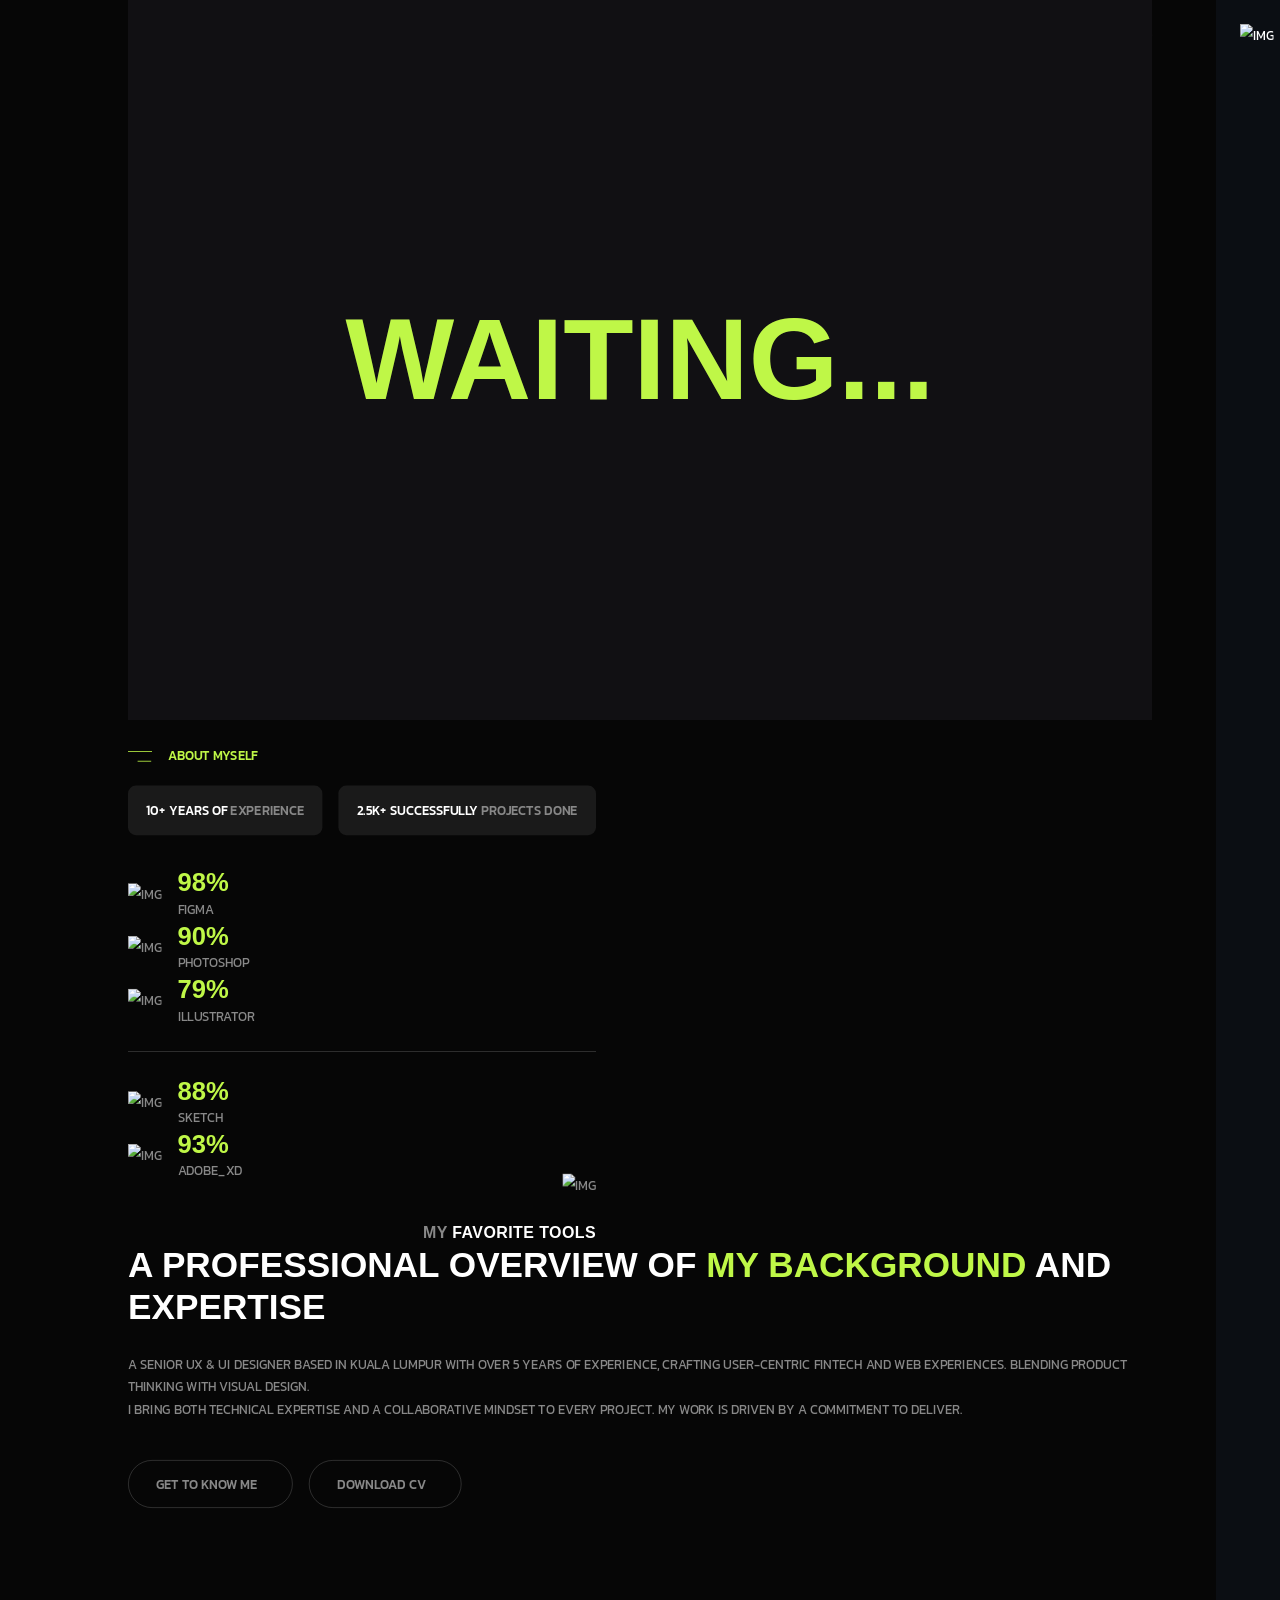
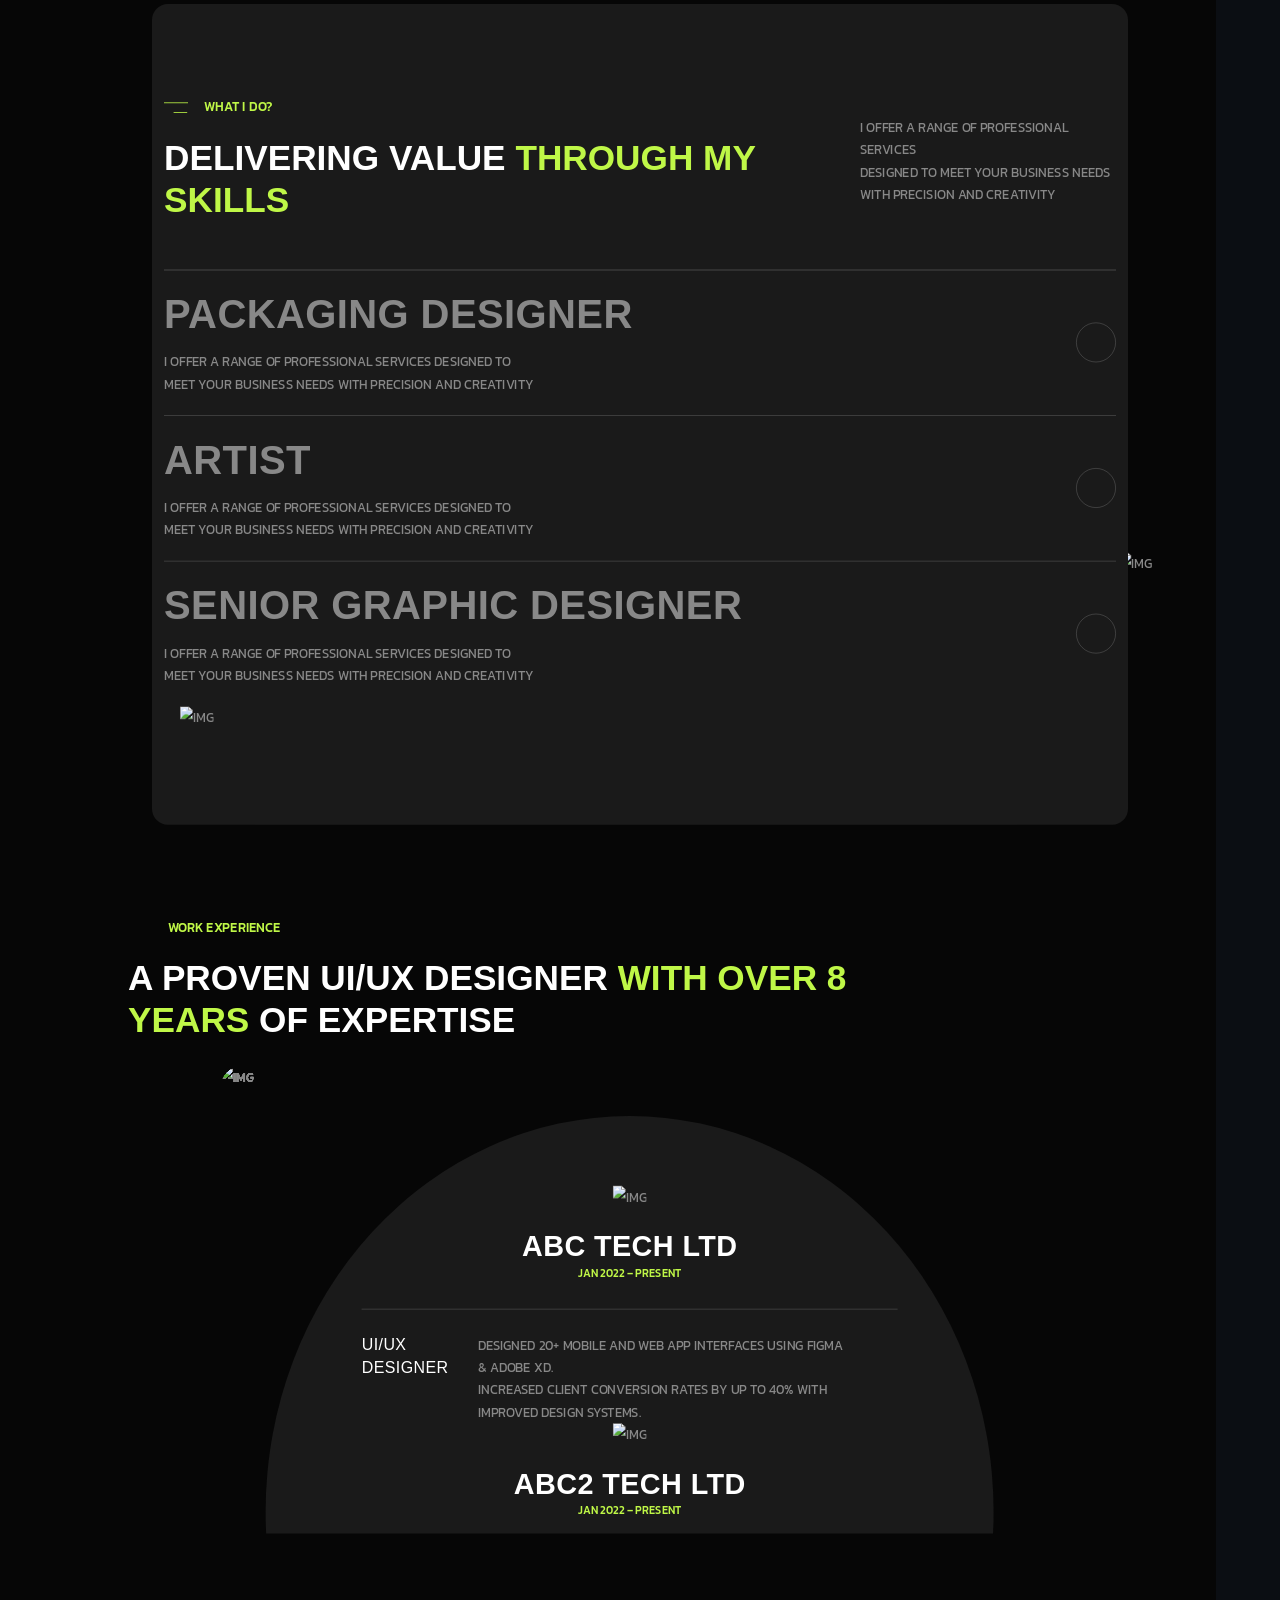
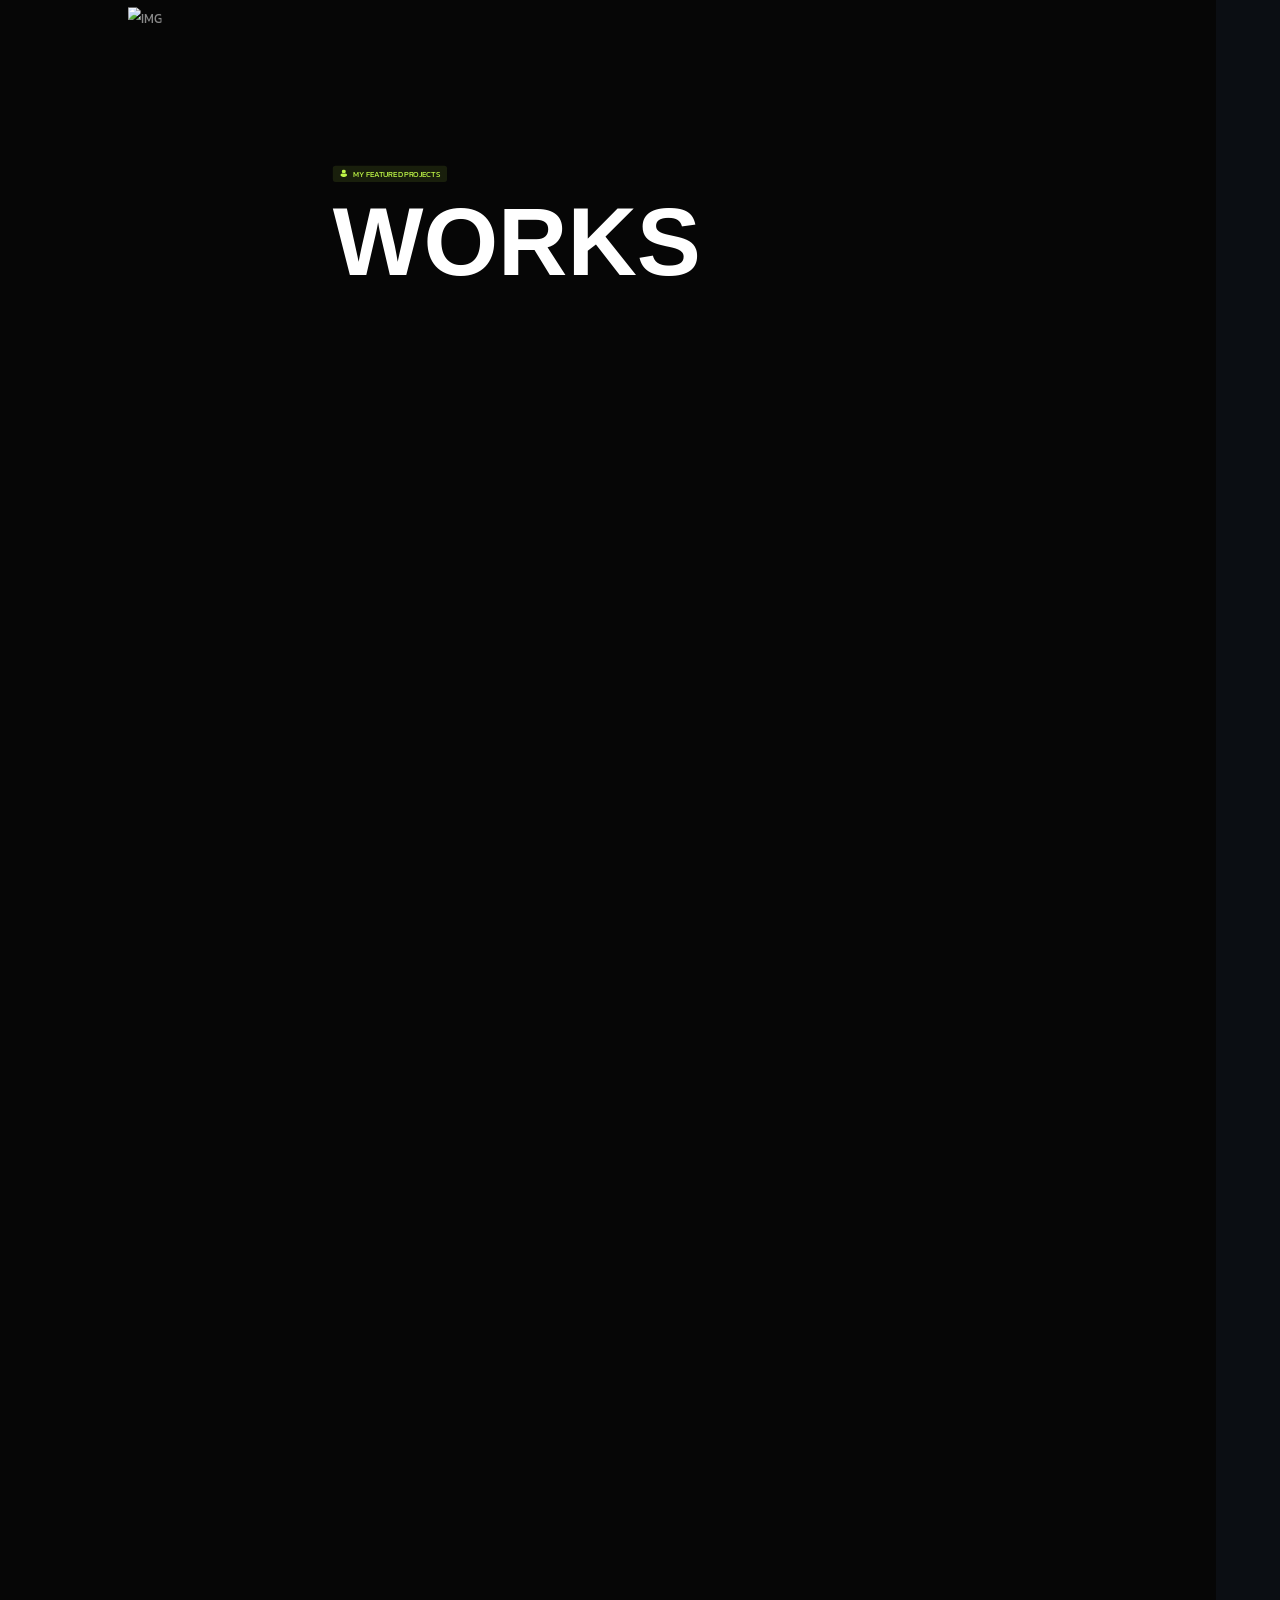
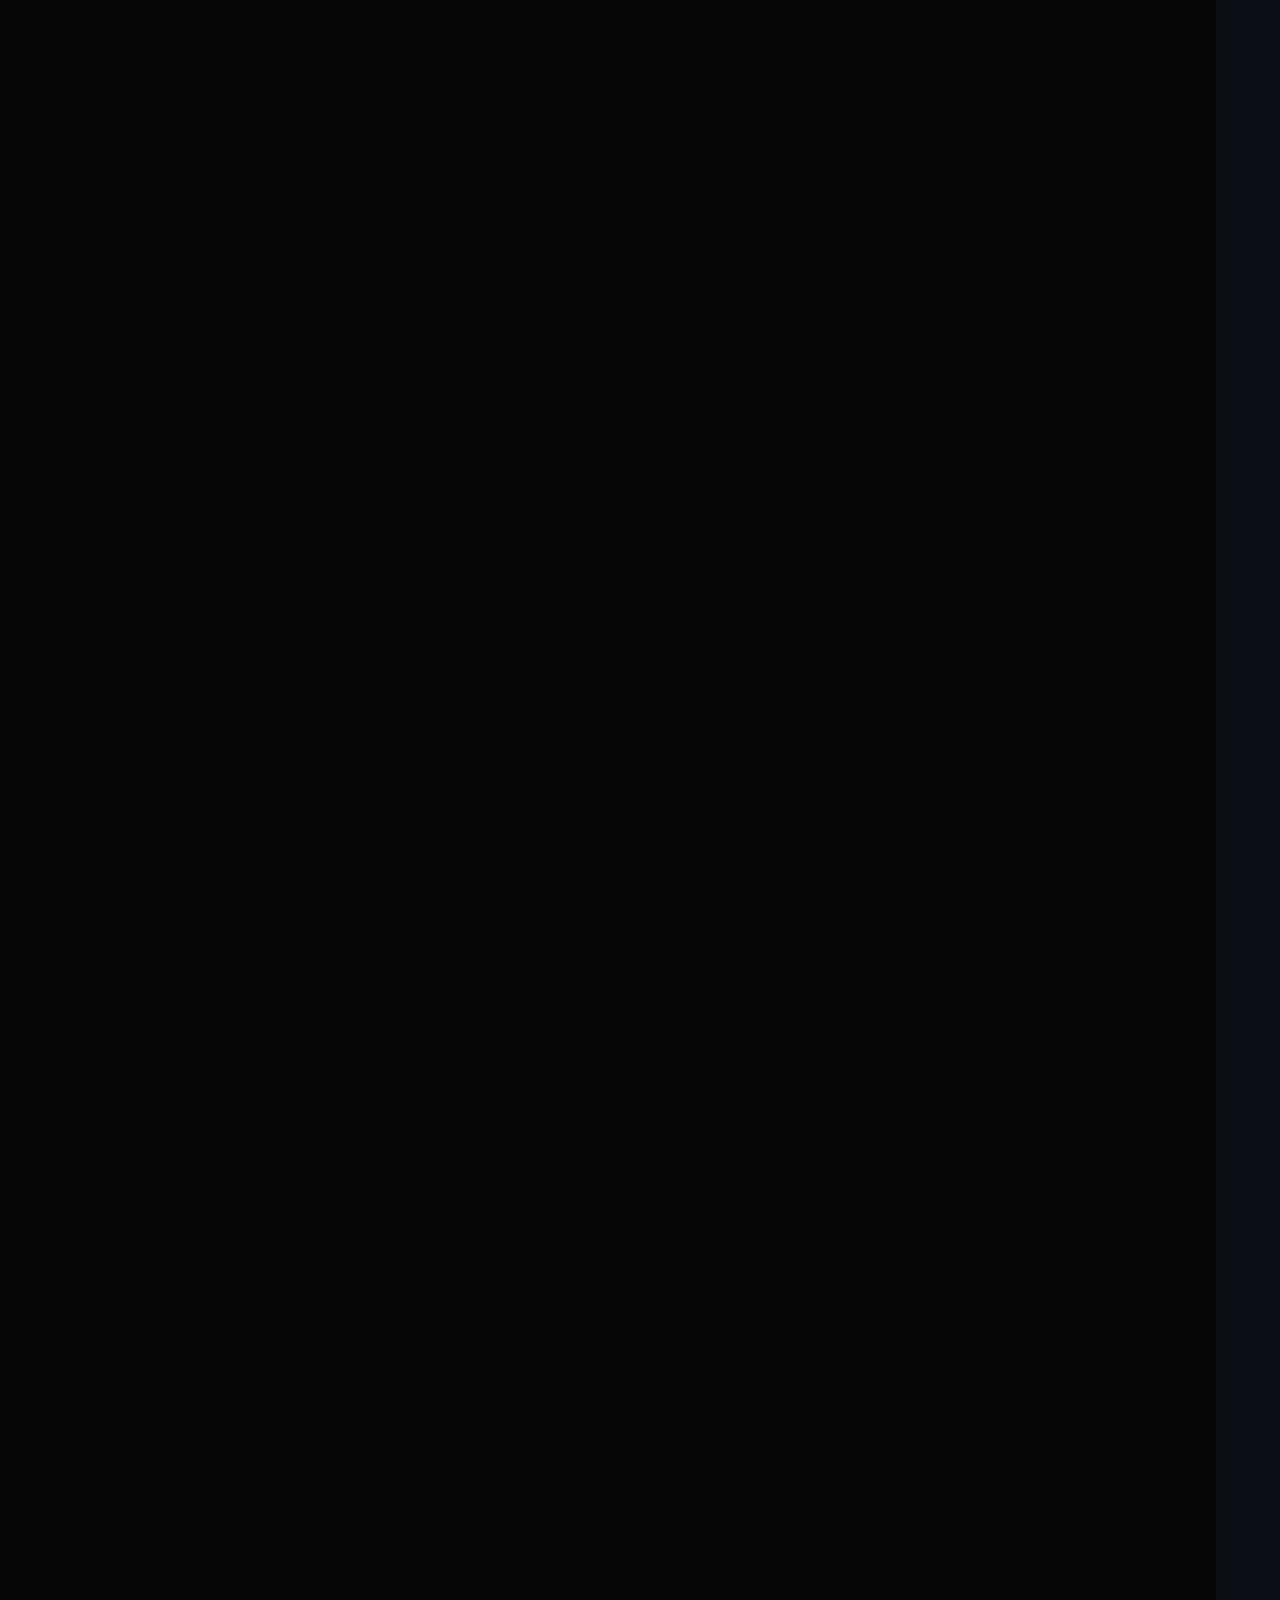
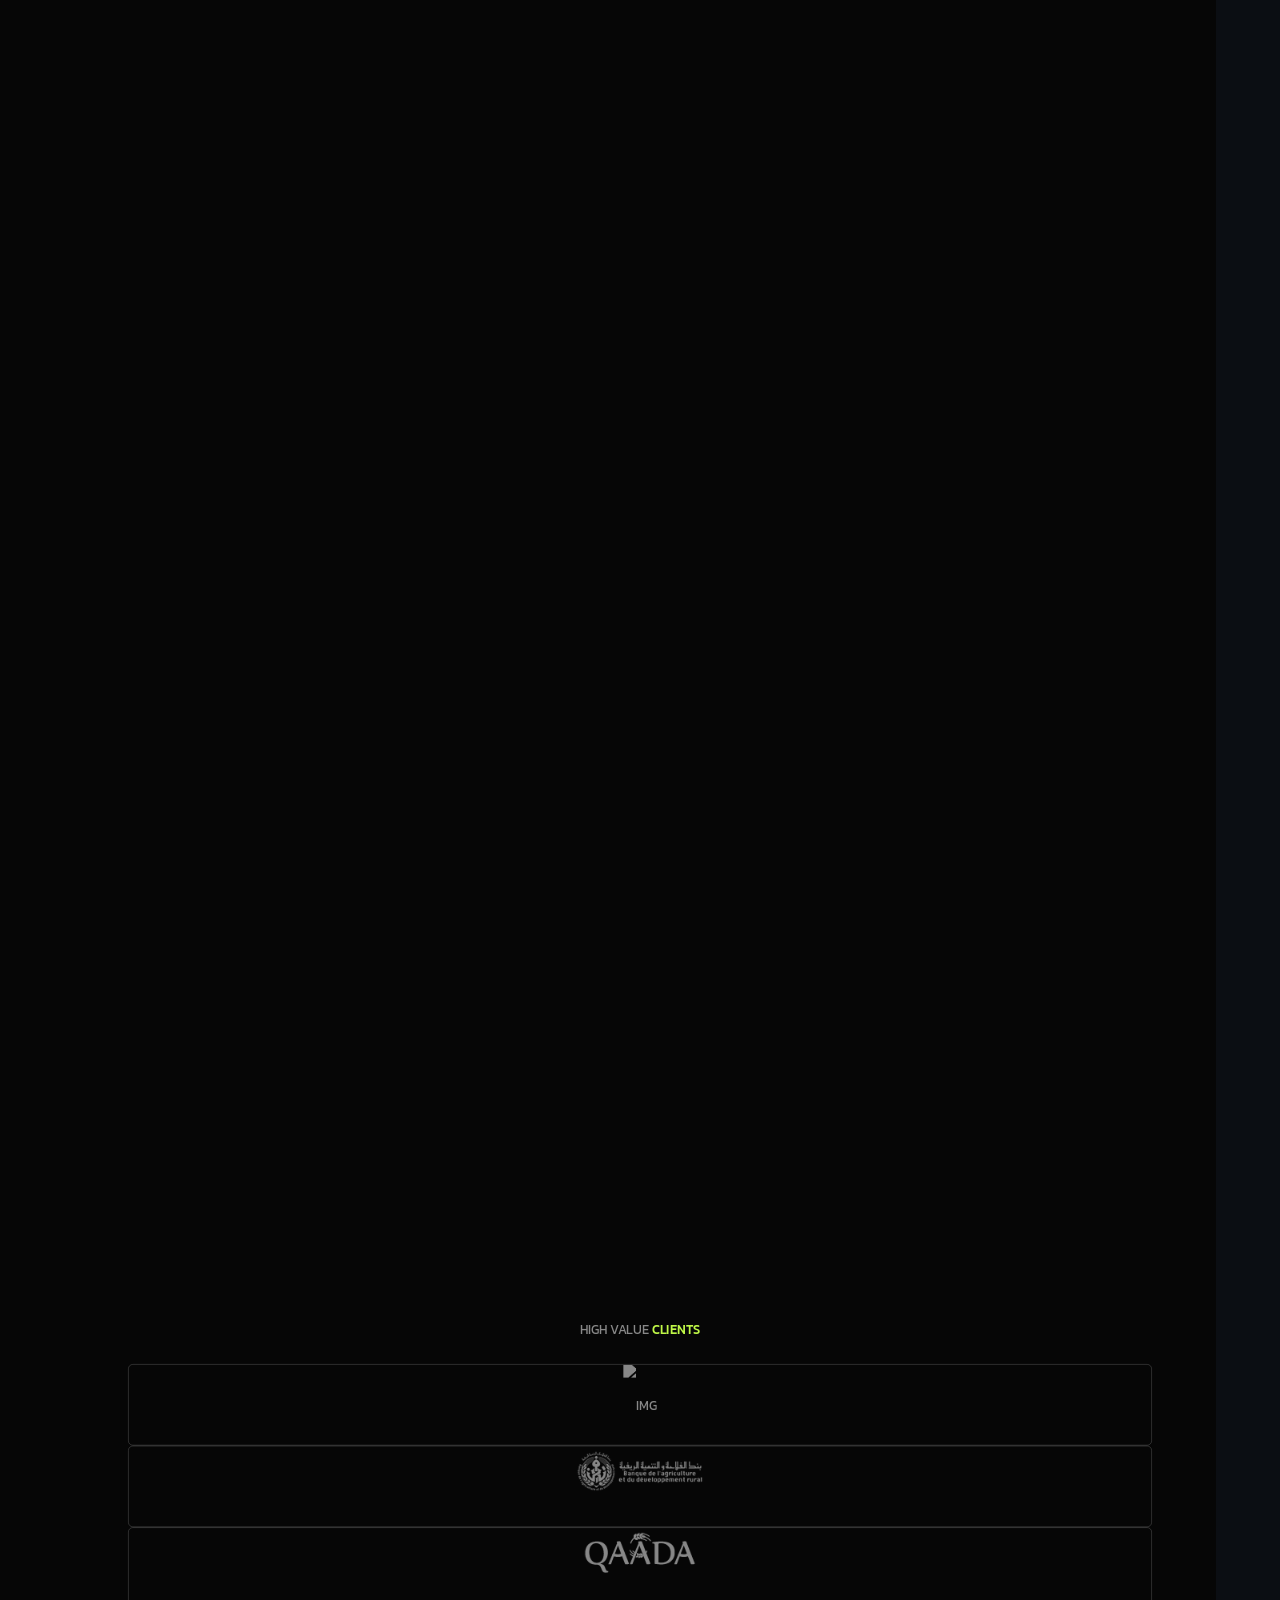
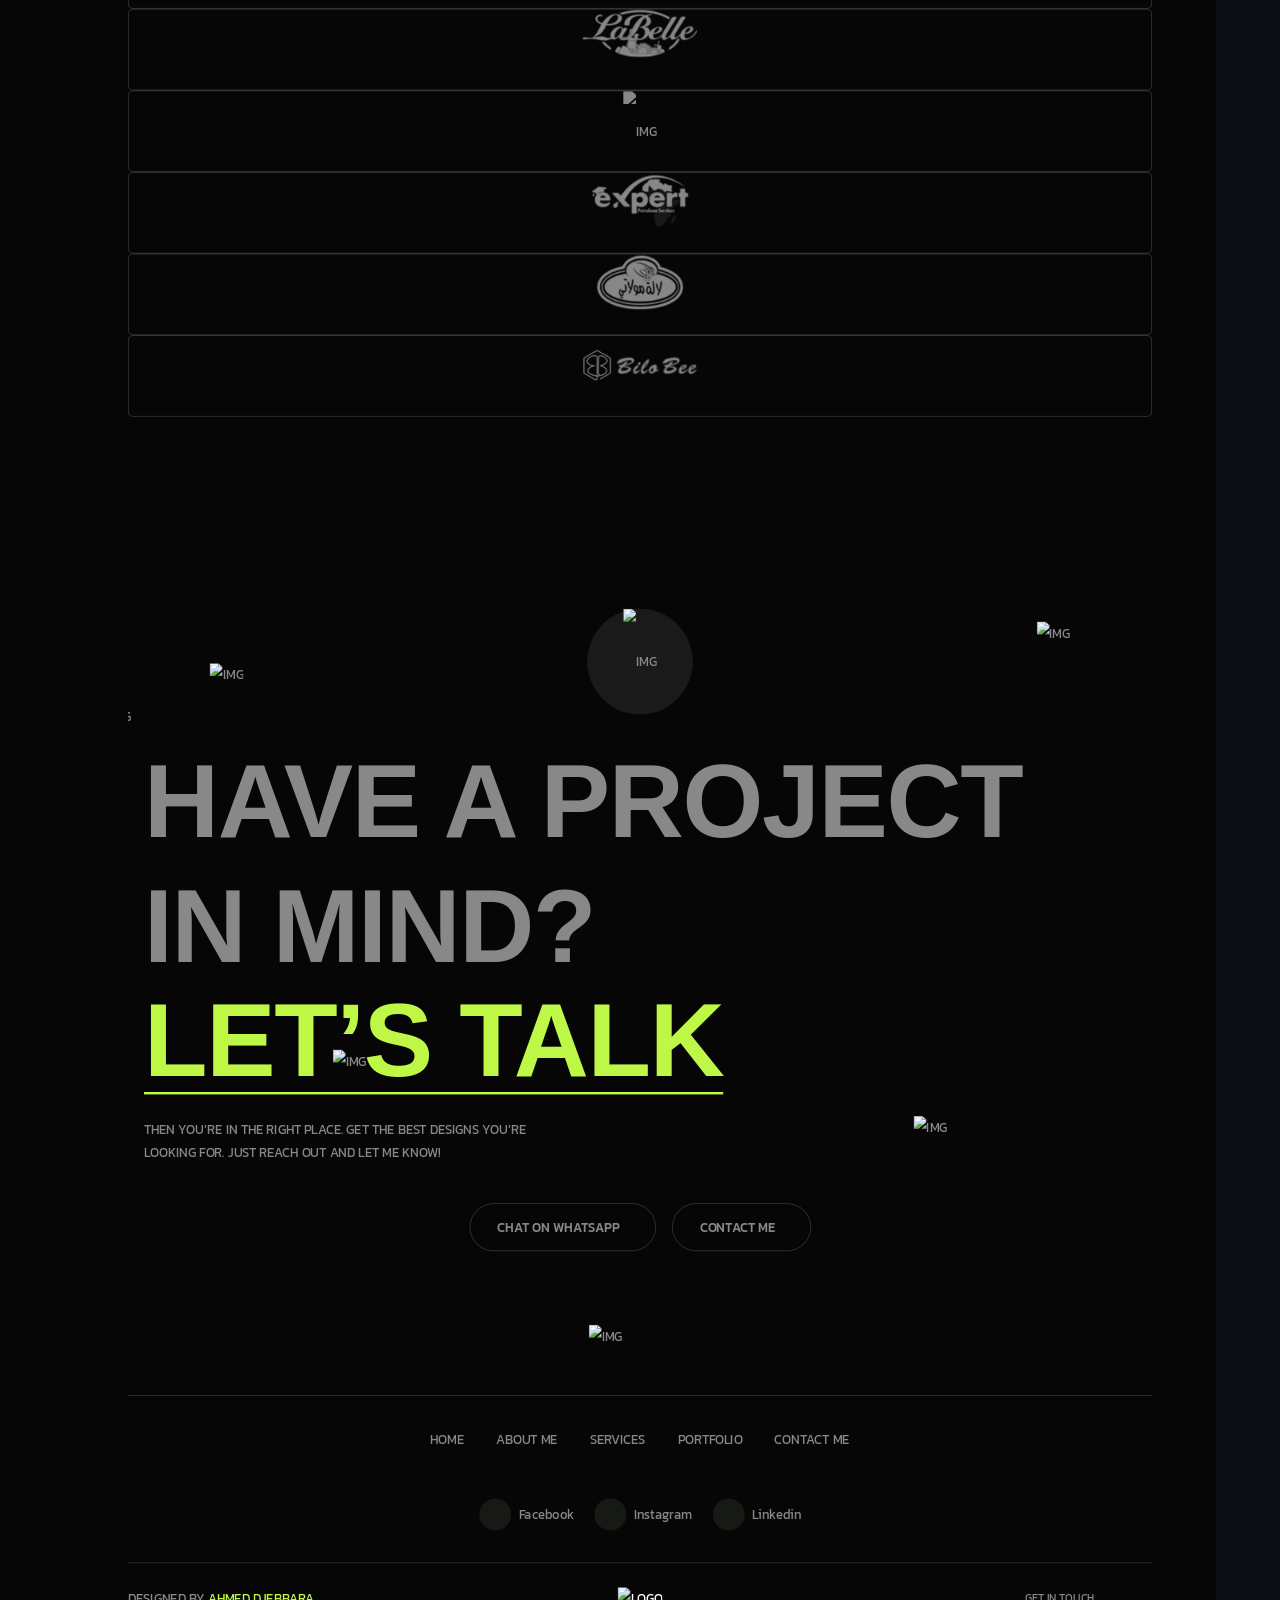
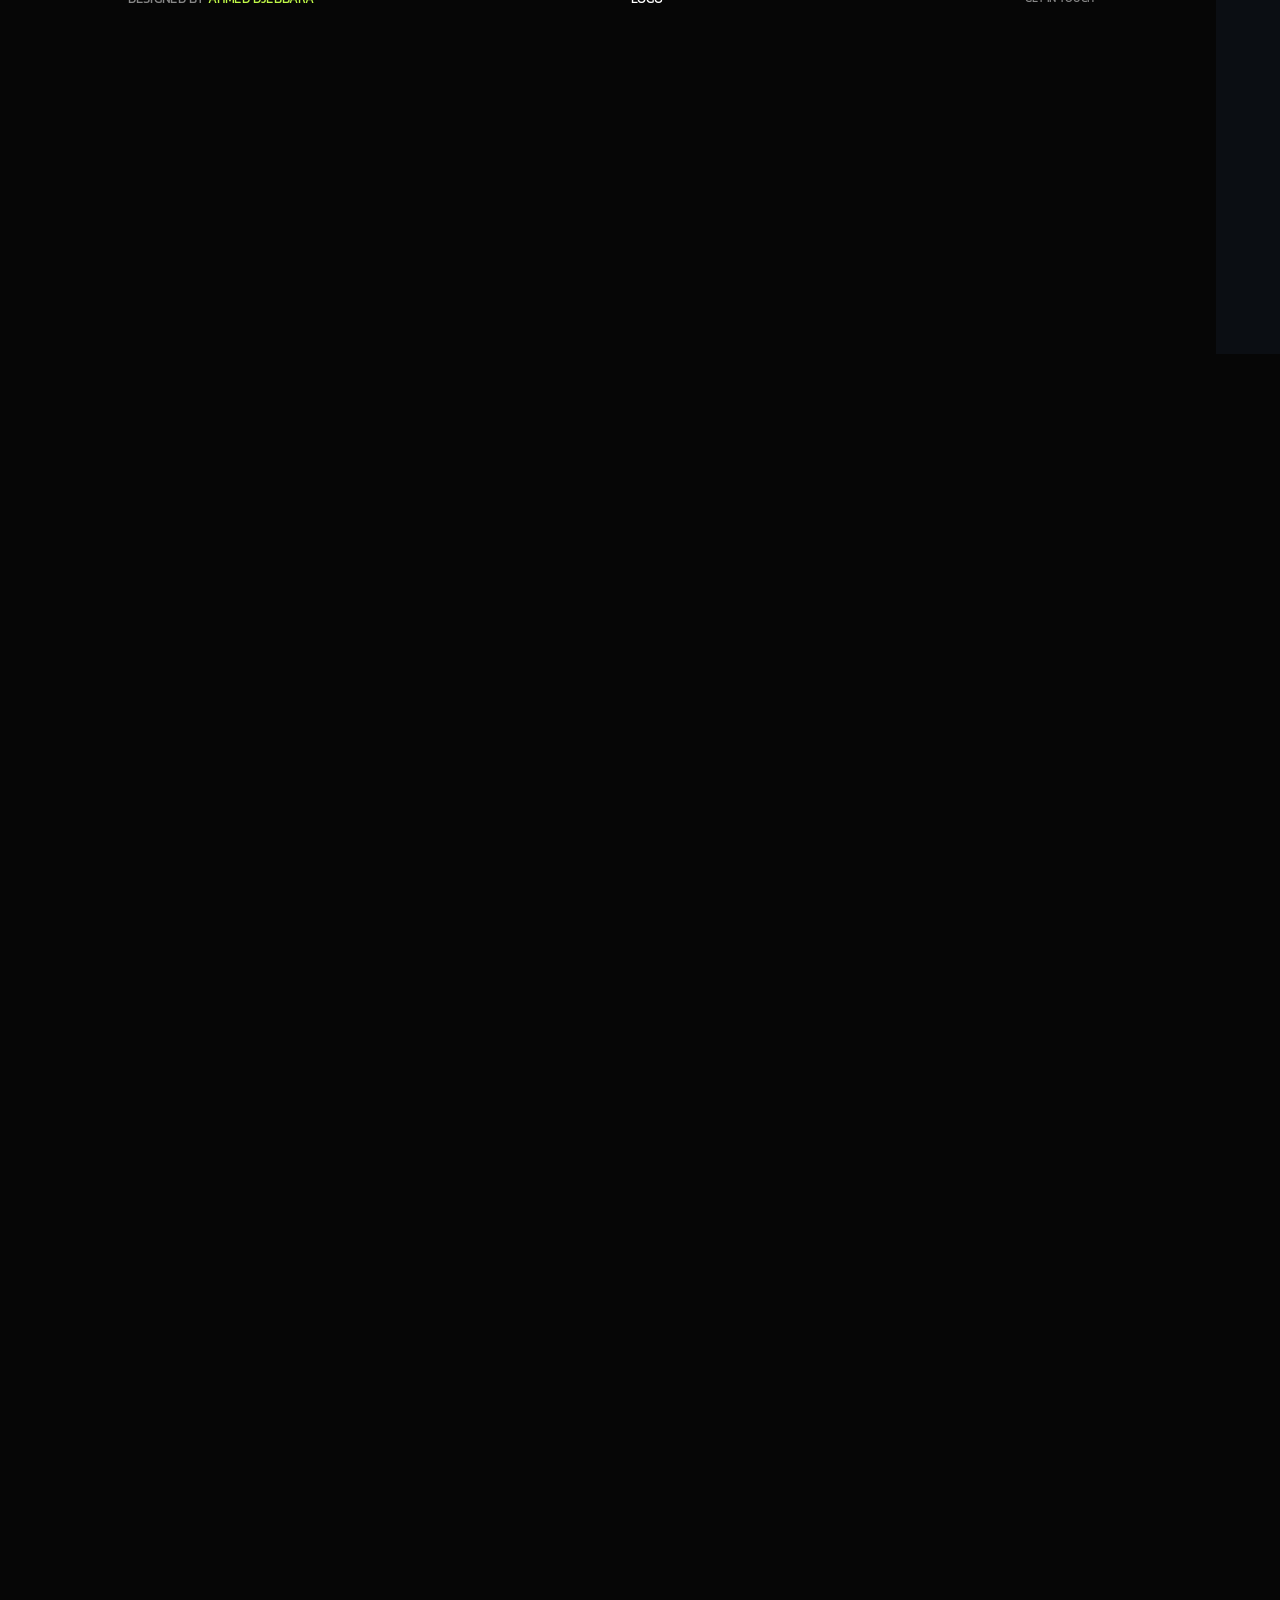
==== commit 6f6146c2: "Update index.html" ====
--- a/index.html
+++ b/index.html
@@ -65,7 +65,7 @@
                     <ul class="contact-list">
                         <li>
                             <span>Phone</span>
-                            <a href="tel:+213790305927">0790305927</a>
+                            <a href="tel:+213790305927">+213790305927</a>
                         </li>
                         <li>
                             <span>Email</span>
@@ -137,13 +137,13 @@
                                                 <a href="project-grid.html">Portfolio</a>
                                             </li>
                                             <li>
-                                                <a href="contact.html">Contact Us</a>
+                                                <a href="contact.html">Contact Me</a>
                                             </li>
                                         </ul>
                                     </nav>
                                 </div>
                             </div>
-                            <a href="contact.html" class="theme-btn">Contact Us <i class="fa-solid fa-arrow-up-right"></i></a>
+                            <a href="contact.html" class="theme-btn">Contact Me <i class="fa-solid fa-arrow-up-right"></i></a>
                             <div class="header__hamburger my-auto">
                                 <div class="sidebar__toggle">
                                     <img src="assets/img/bar.svg" alt="img">
@@ -544,7 +544,7 @@
                             </div>
                             <div class="swiper-slide">
                                 <div class="feature-work-experience-preview-slider-item wa-fix wa-img-cover">
-                                <img src="assets/img/home-1/work-experience/c1.png" alt="img">
+                                <img src="assets/img/home-1/work-experience/c5.png" alt="img">
                                 </div>
                             </div>
                             <div class="swiper-slide">
@@ -936,7 +936,7 @@
                             </div>
                                 <div class="swiper-slide swiper-slide-duplicate-active" role="group" aria-label="1 / 4" style="width: 431.25px; margin-right: 30px;" data-swiper-slide-index="0">
                                 <div class="project-inner-image">
-                                    <img src="assets/img/project/project-01.jpg" alt="img">
+                                    <img src="assets/img/project/project-05.jpg" alt="img">
                                     <div class="content">
                                         <p>App / Development </p>
                                             <h3><a href="project-details.html">Online Learning Platform</a></h3>
@@ -948,7 +948,7 @@
                             </div>
                                     <div class="swiper-slide swiper-slide-duplicate-active" role="group" aria-label="1 / 4" style="width: 431.25px; margin-right: 30px;" data-swiper-slide-index="0">
                                 <div class="project-inner-image">
-                                    <img src="assets/img/project/project-01.jpg" alt="img">
+                                    <img src="assets/img/project/project-06.jpg" alt="img">
                                     <div class="content">
                                         <p>App / Development </p>
                                             <h3><a href="project-details.html">Online Learning Platform</a></h3>
@@ -1100,8 +1100,10 @@
                         <h3 class="footer-big-text wt-about-title2"><a href="contact.html">let’s talk</a></h3>
                         <p class="wow fadeInUp" data-wow-delay=".3s">Then you’re in the right place. Get the best designs you’re <br> looking for. Just reach out and let me know!</p>
                         <div class="cta-btn wow fadeInUp" data-wow-delay=".5s">
-                            <a href="tel:01626479559" class="theme-btn">chat on whatsapp <i class="fa-solid fa-arrow-up-right"></i></a>
-                            <a href="contact.html" class="theme-btn">Contact Us <i class="fa-solid fa-arrow-up-right"></i></a>
+                            <a href="https://wa.me/213790305927" target="_blank" class="theme-btn">
+                              chat on whatsapp <i class="fa-solid fa-arrow-up-right"></i>
+                            </a>
+                            <a href="contact.html" class="theme-btn">Contact Me <i class="fa-solid fa-arrow-up-right"></i></a>
                         </div>
                     </div>
                 </div>
@@ -1126,7 +1128,7 @@
                             <a href="https://www.behance.net/ahmeddjebbara">PORTFOLIO</a>
                         </li>
                         <li>
-                            <a href="contact.html">CONTACT US</a>
+                            <a href="contact.html">CONTACT ME</a>
                         </li>
                     </ul>
                     <div class="icon-items-area">
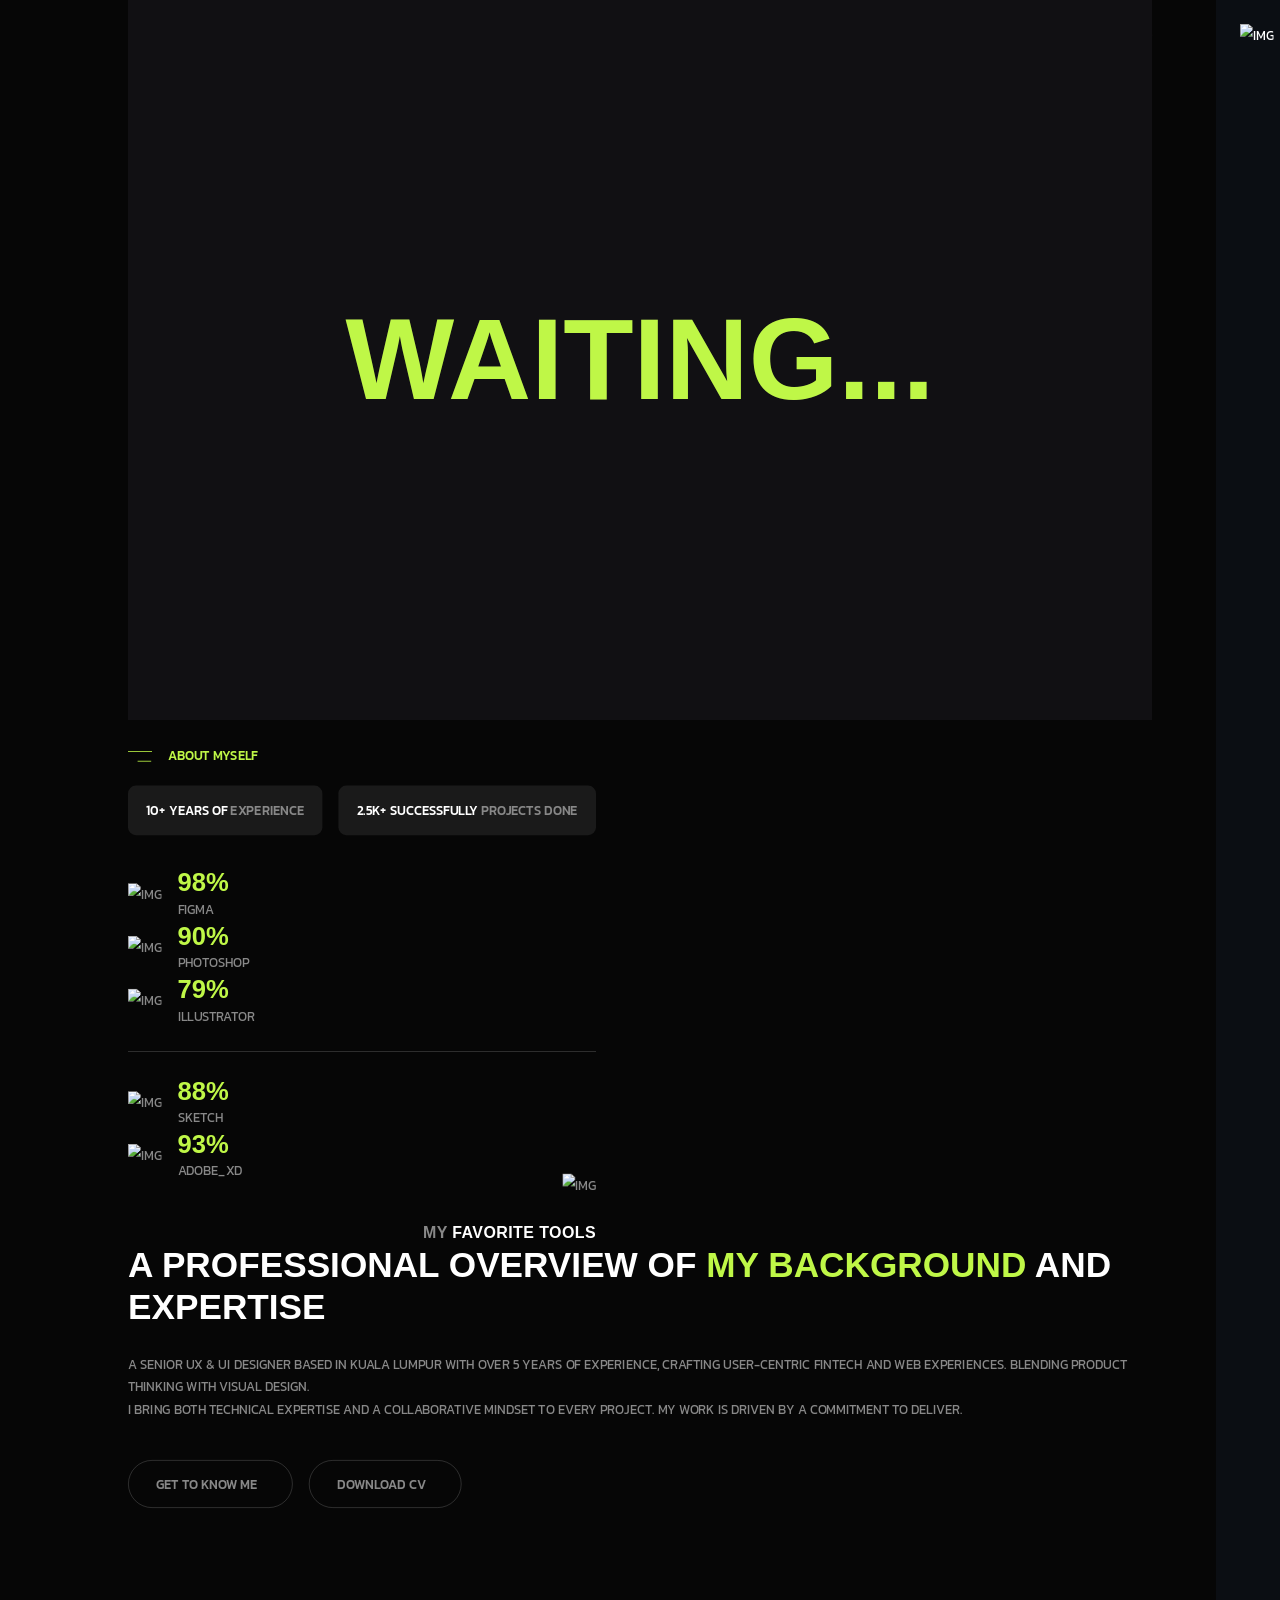
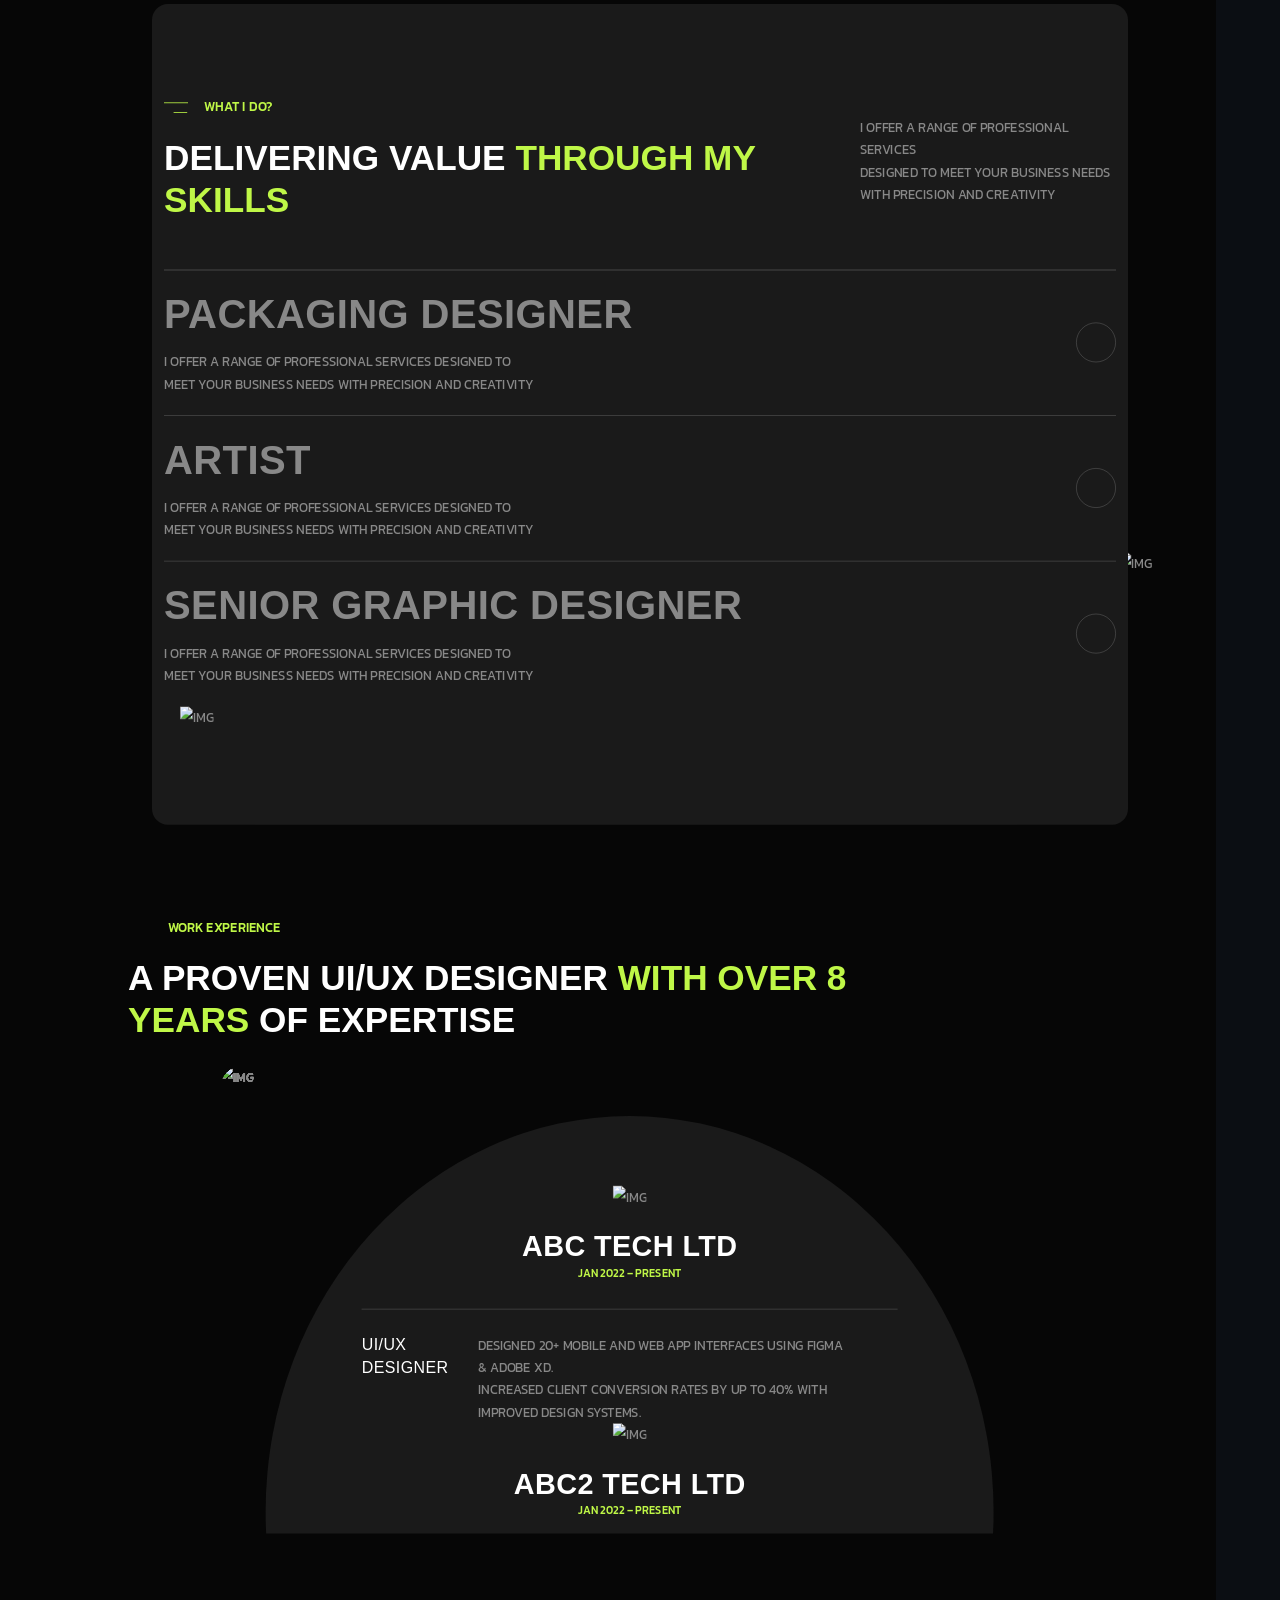
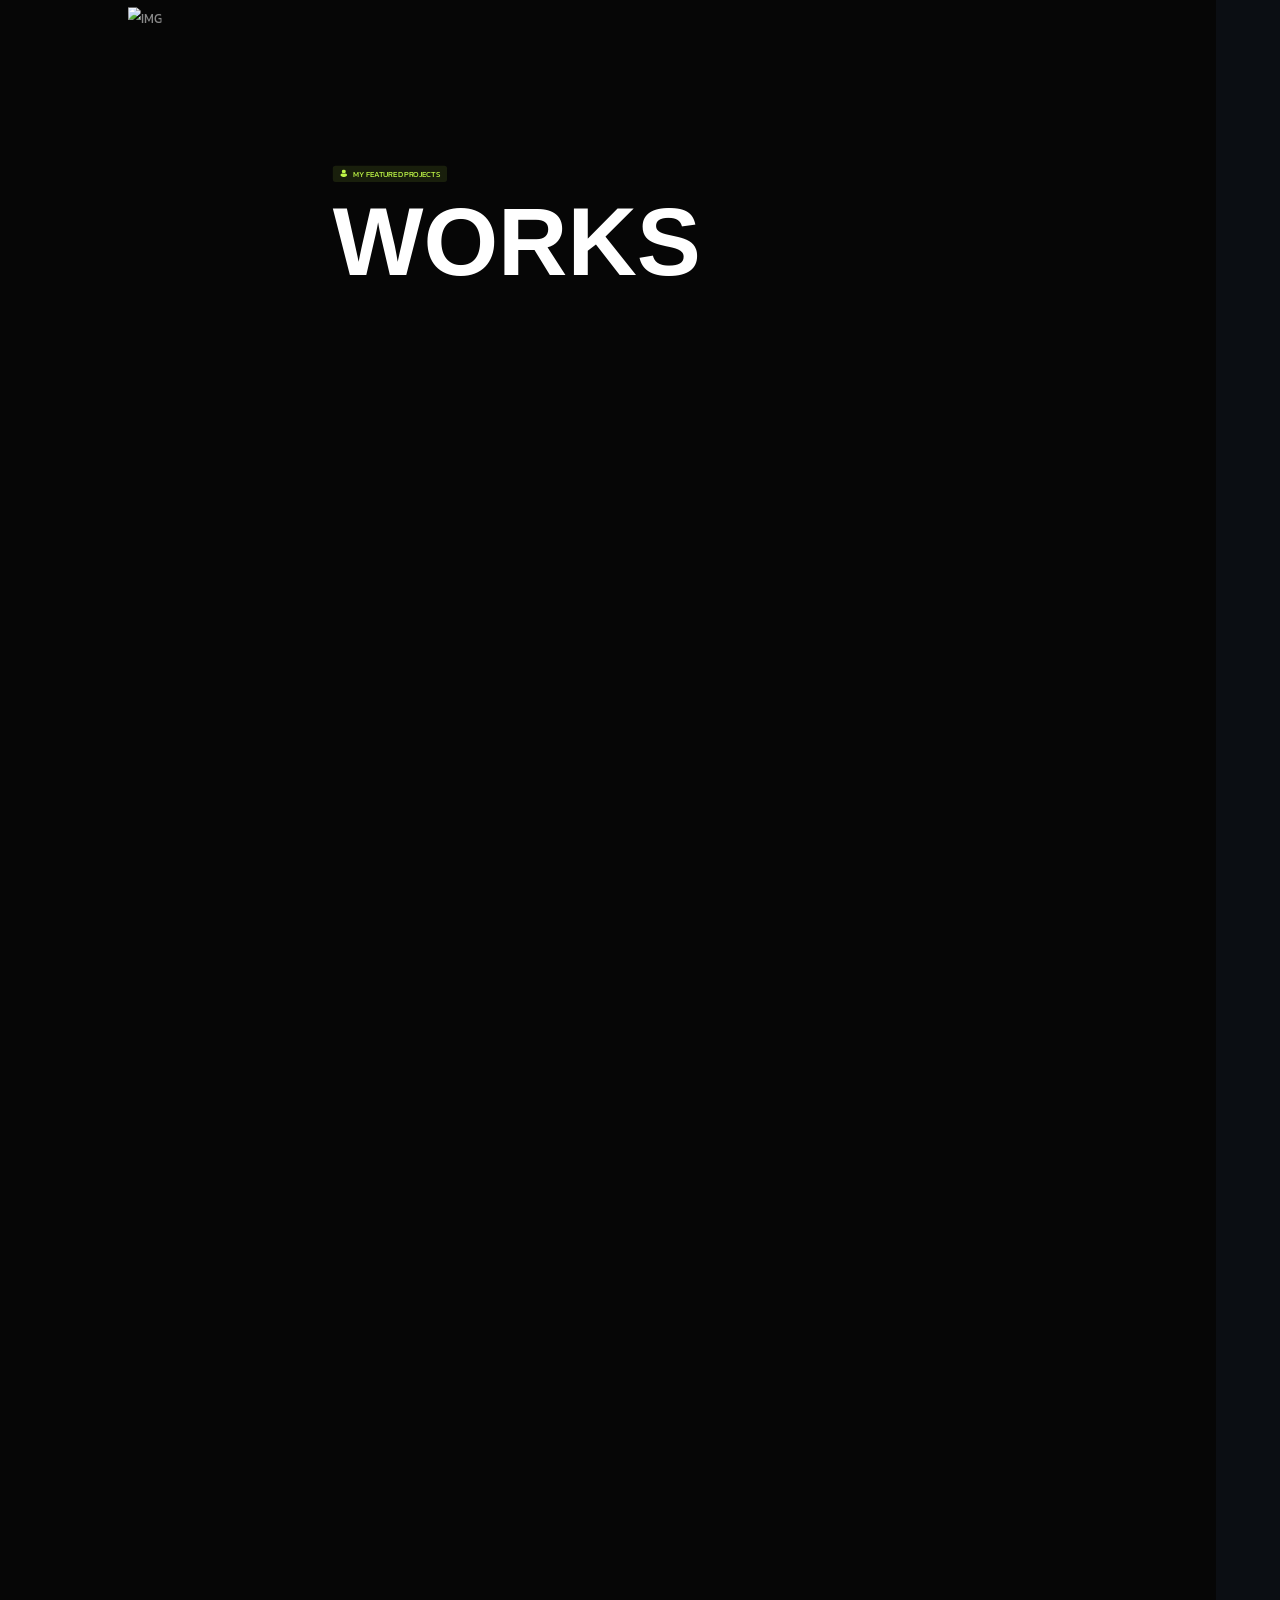
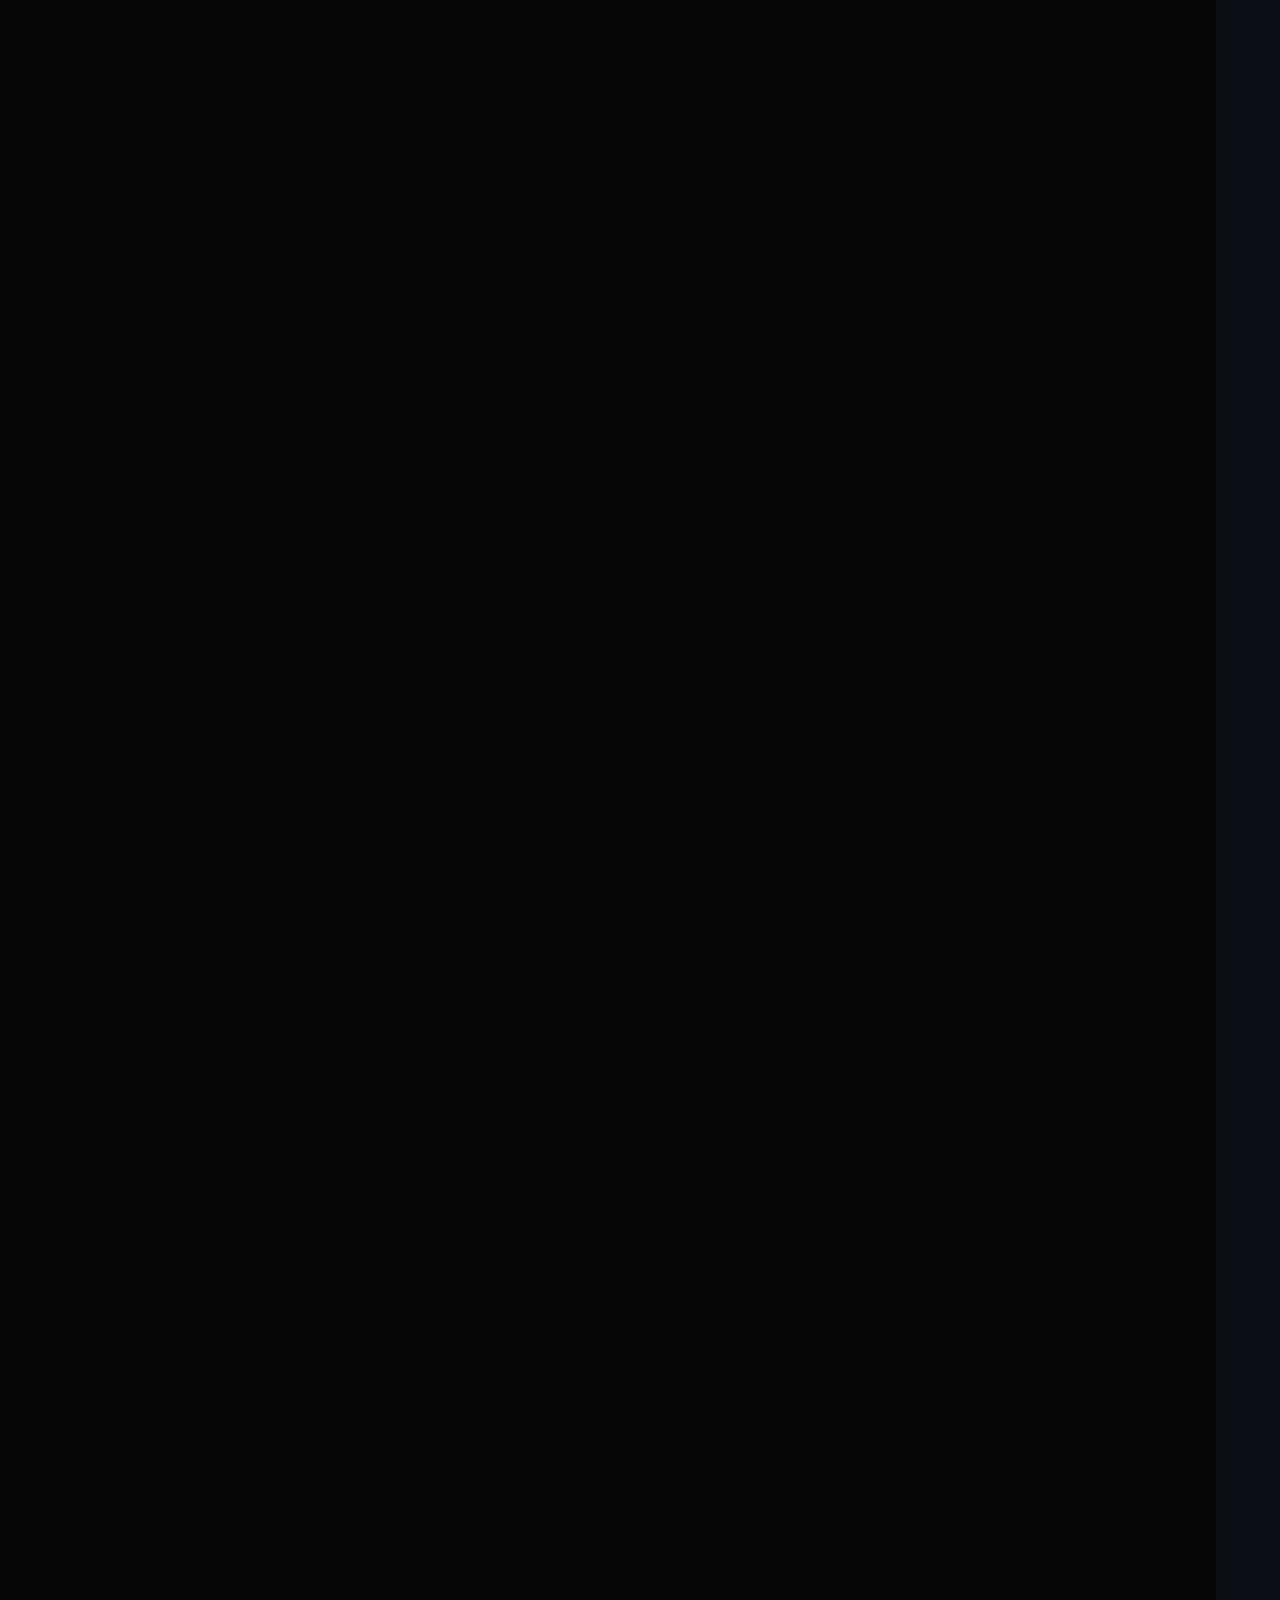
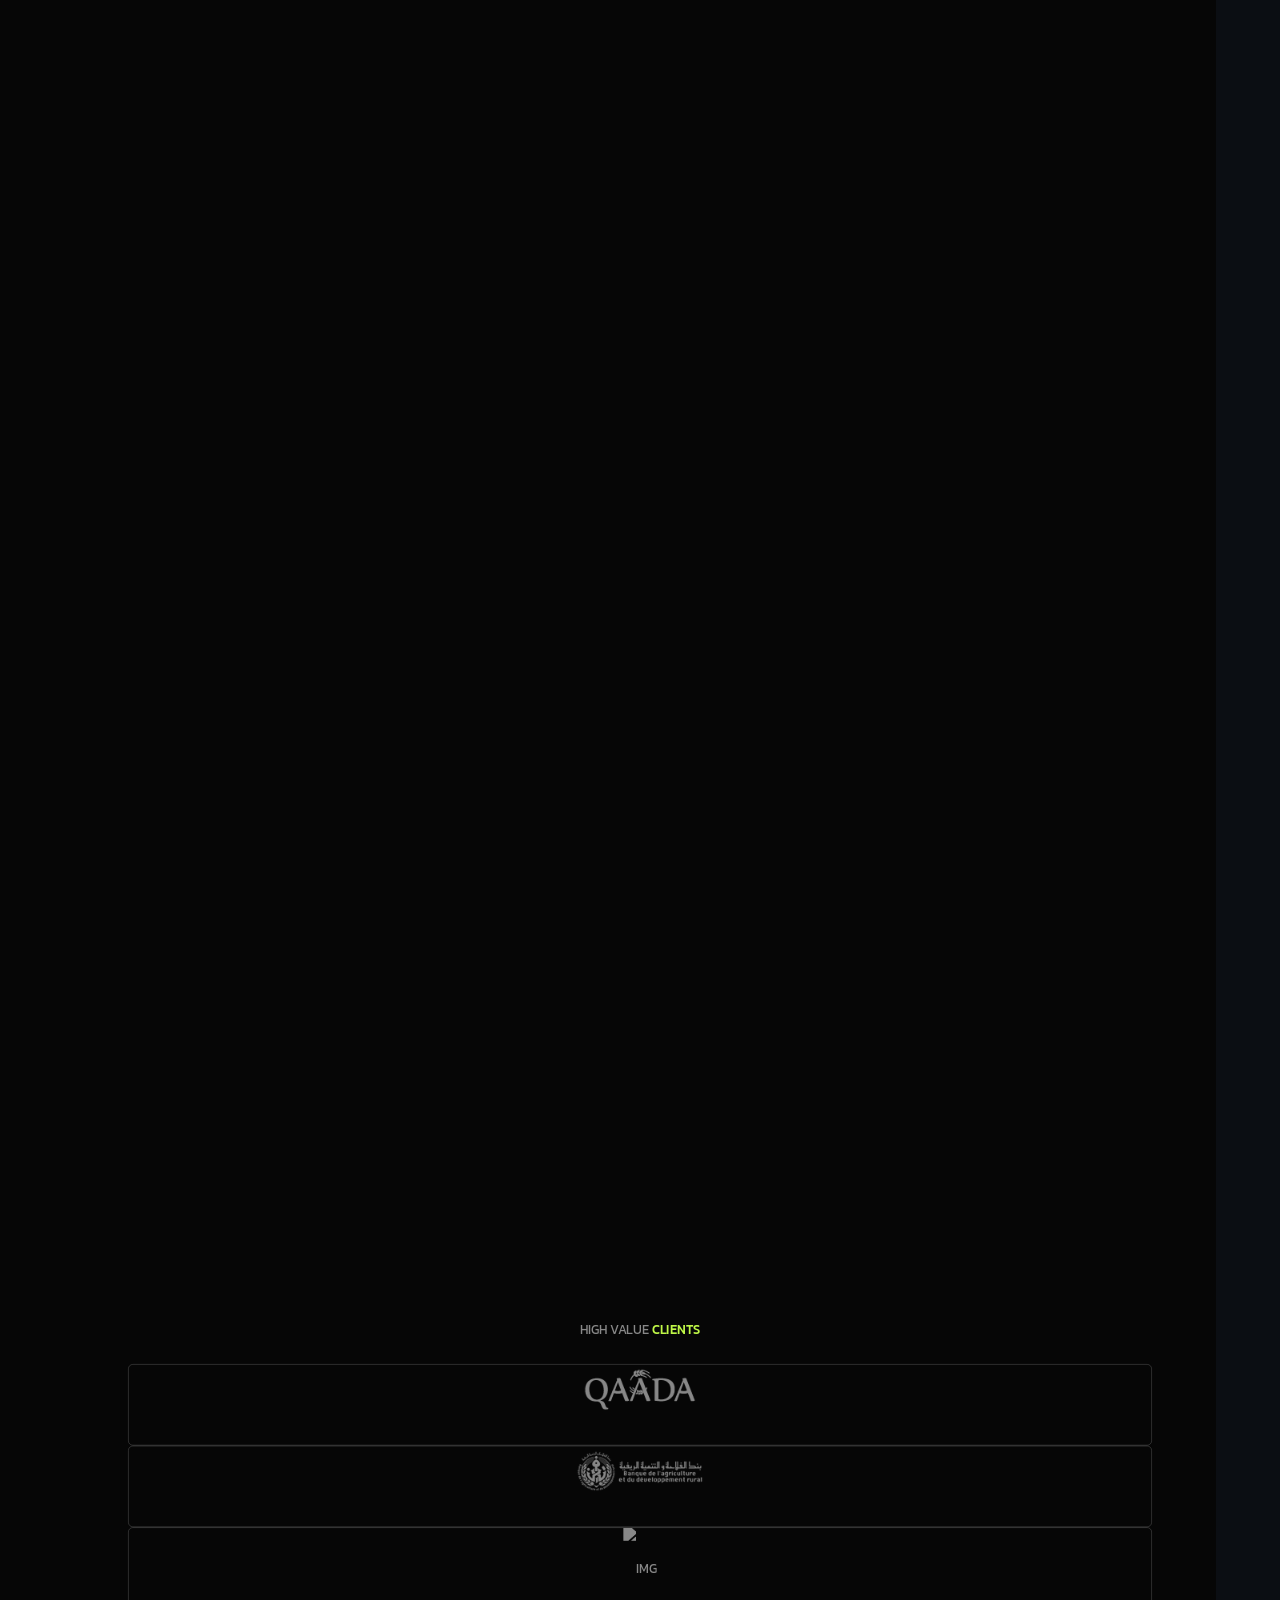
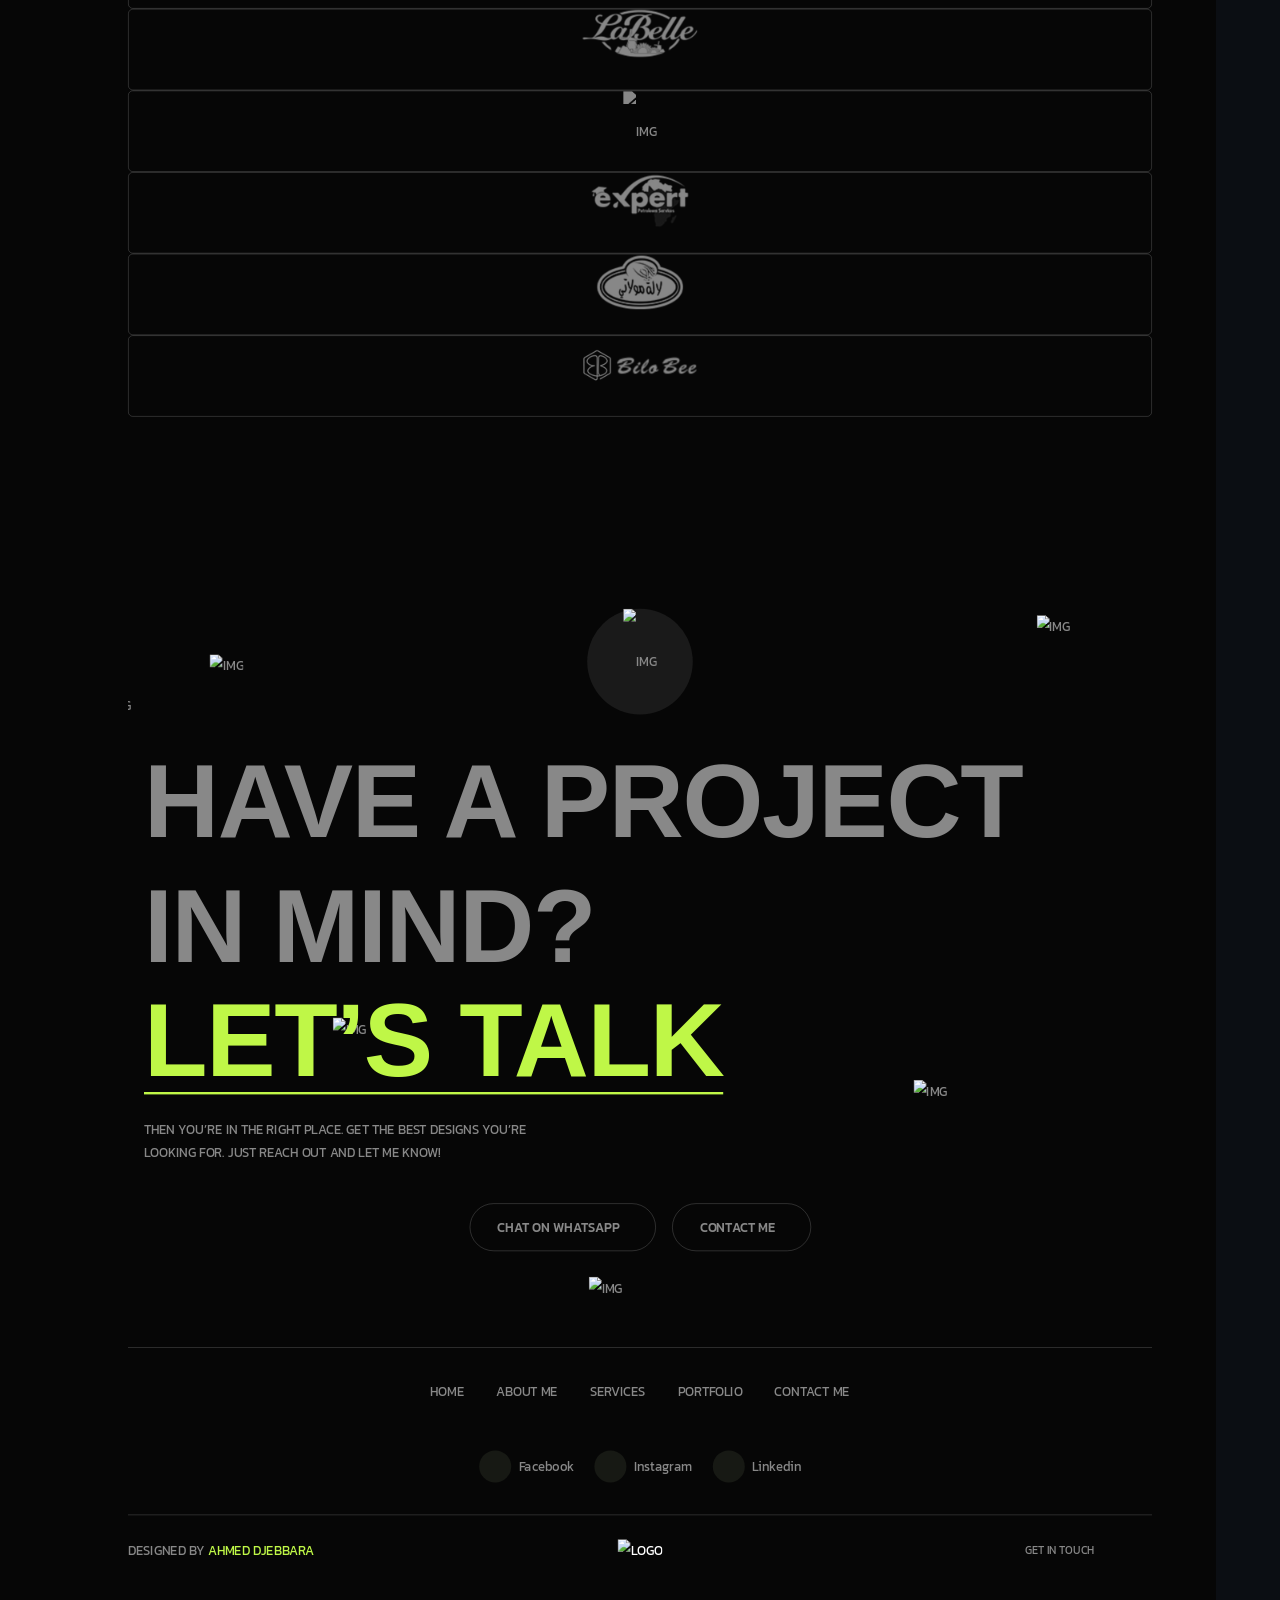
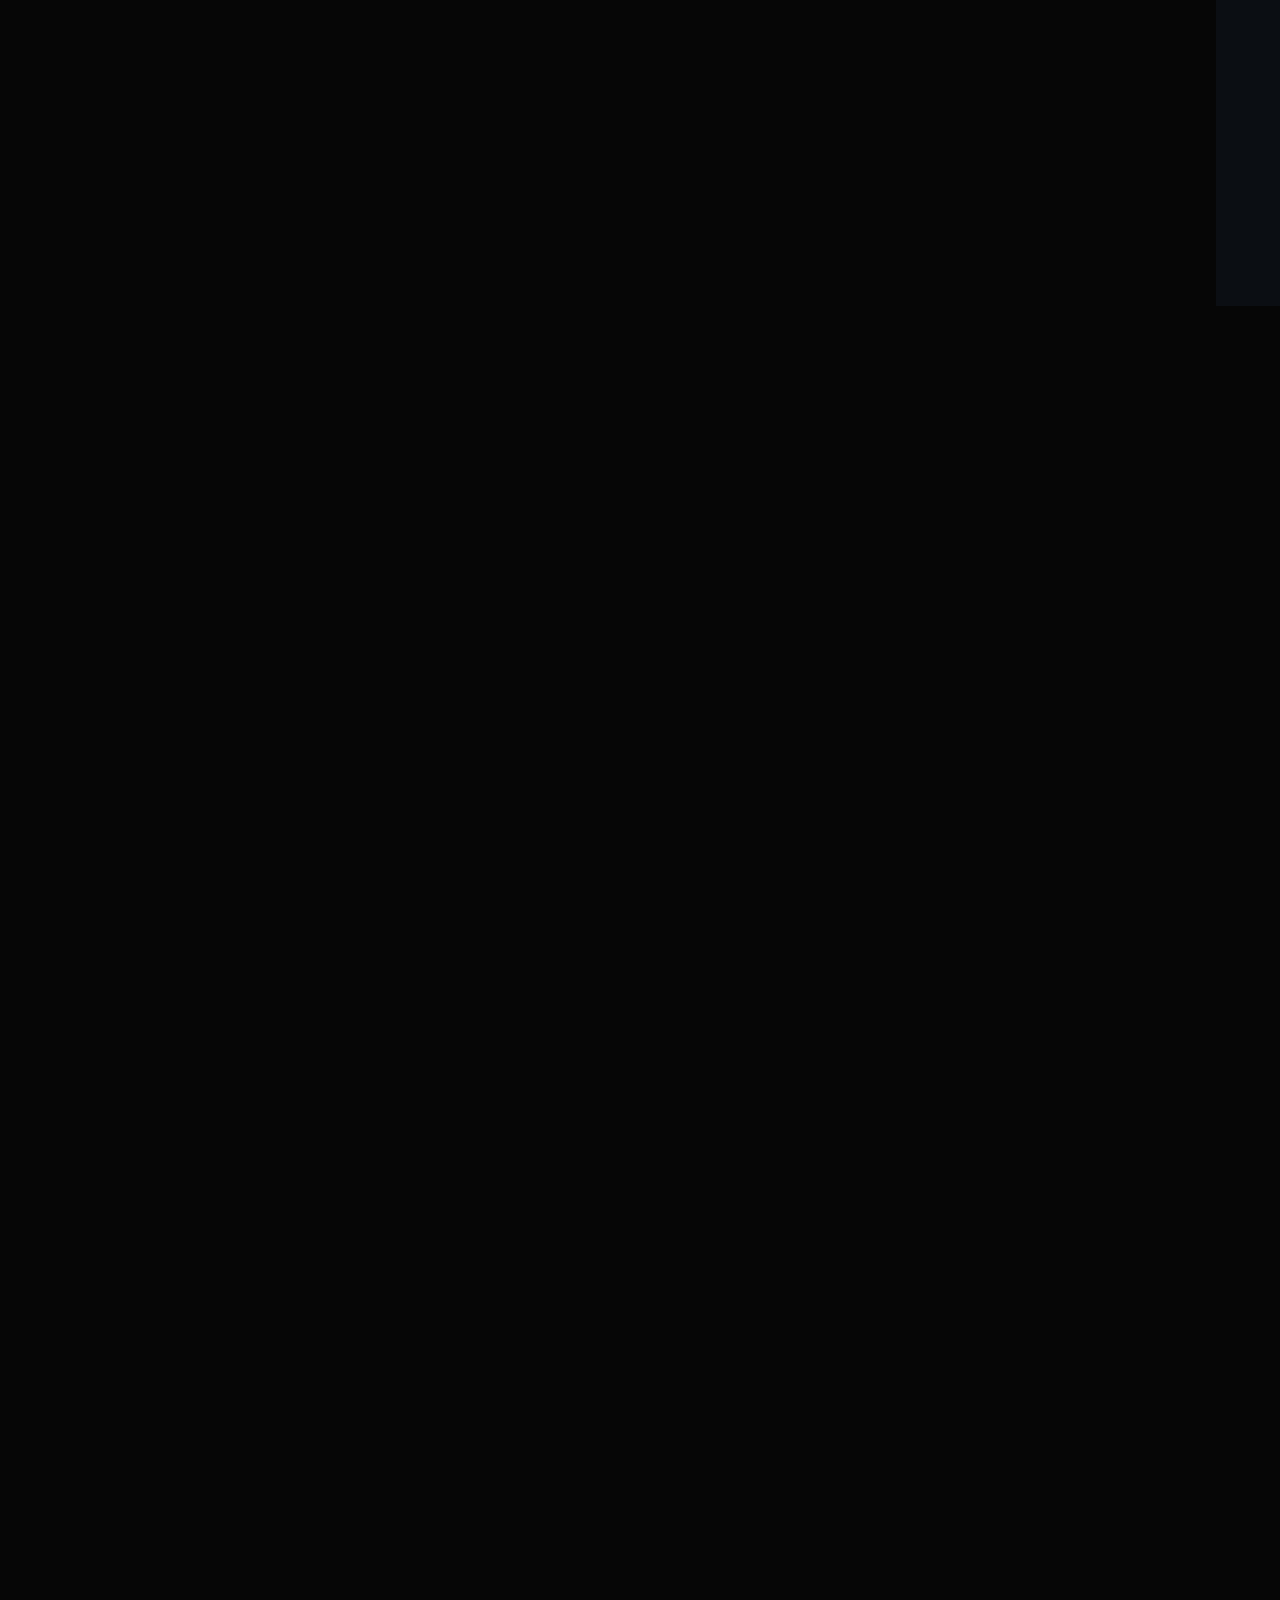
==== commit 4d29d709: "Update index.html" ====
--- a/index.html
+++ b/index.html
@@ -1028,7 +1028,7 @@
                 <div class="row g-3 g-xl-5">
                     <div class="col-xl-3 col-lg-4 col-md-6 col-sm-6">
                         <div class="brand-box">
-                            <img src="assets/img/home-1/brand/brand-1.png" alt="img">
+                            <img src="assets/img/home-1/brand/brand-3.png" alt="img">
                         </div>
                     </div>
                     <div class="col-xl-3 col-lg-4 col-md-6 col-sm-6">
@@ -1038,7 +1038,7 @@
                     </div>
                     <div class="col-xl-3 col-lg-4 col-md-6 col-sm-6">
                         <div class="brand-box">
-                            <img src="assets/img/home-1/brand/brand-3.png" alt="img">
+                            <img src="assets/img/home-1/brand/brand-1.png" alt="img">
                         </div>
                     </div>
                     <div class="col-xl-3 col-lg-4 col-md-6 col-sm-6">
@@ -1071,7 +1071,7 @@
         </div>
 
         <!-- Cta Section Start -->
-        <section class="cta-section section-padding fix pt-0">
+        <section class="cta-section section-padding fix pt-0" style="padding-bottom: 60px;">
             <div class="shape-1">
                 <img src="assets/img/home-1/cta/cta-shape-1.png" alt="img">
             </div>
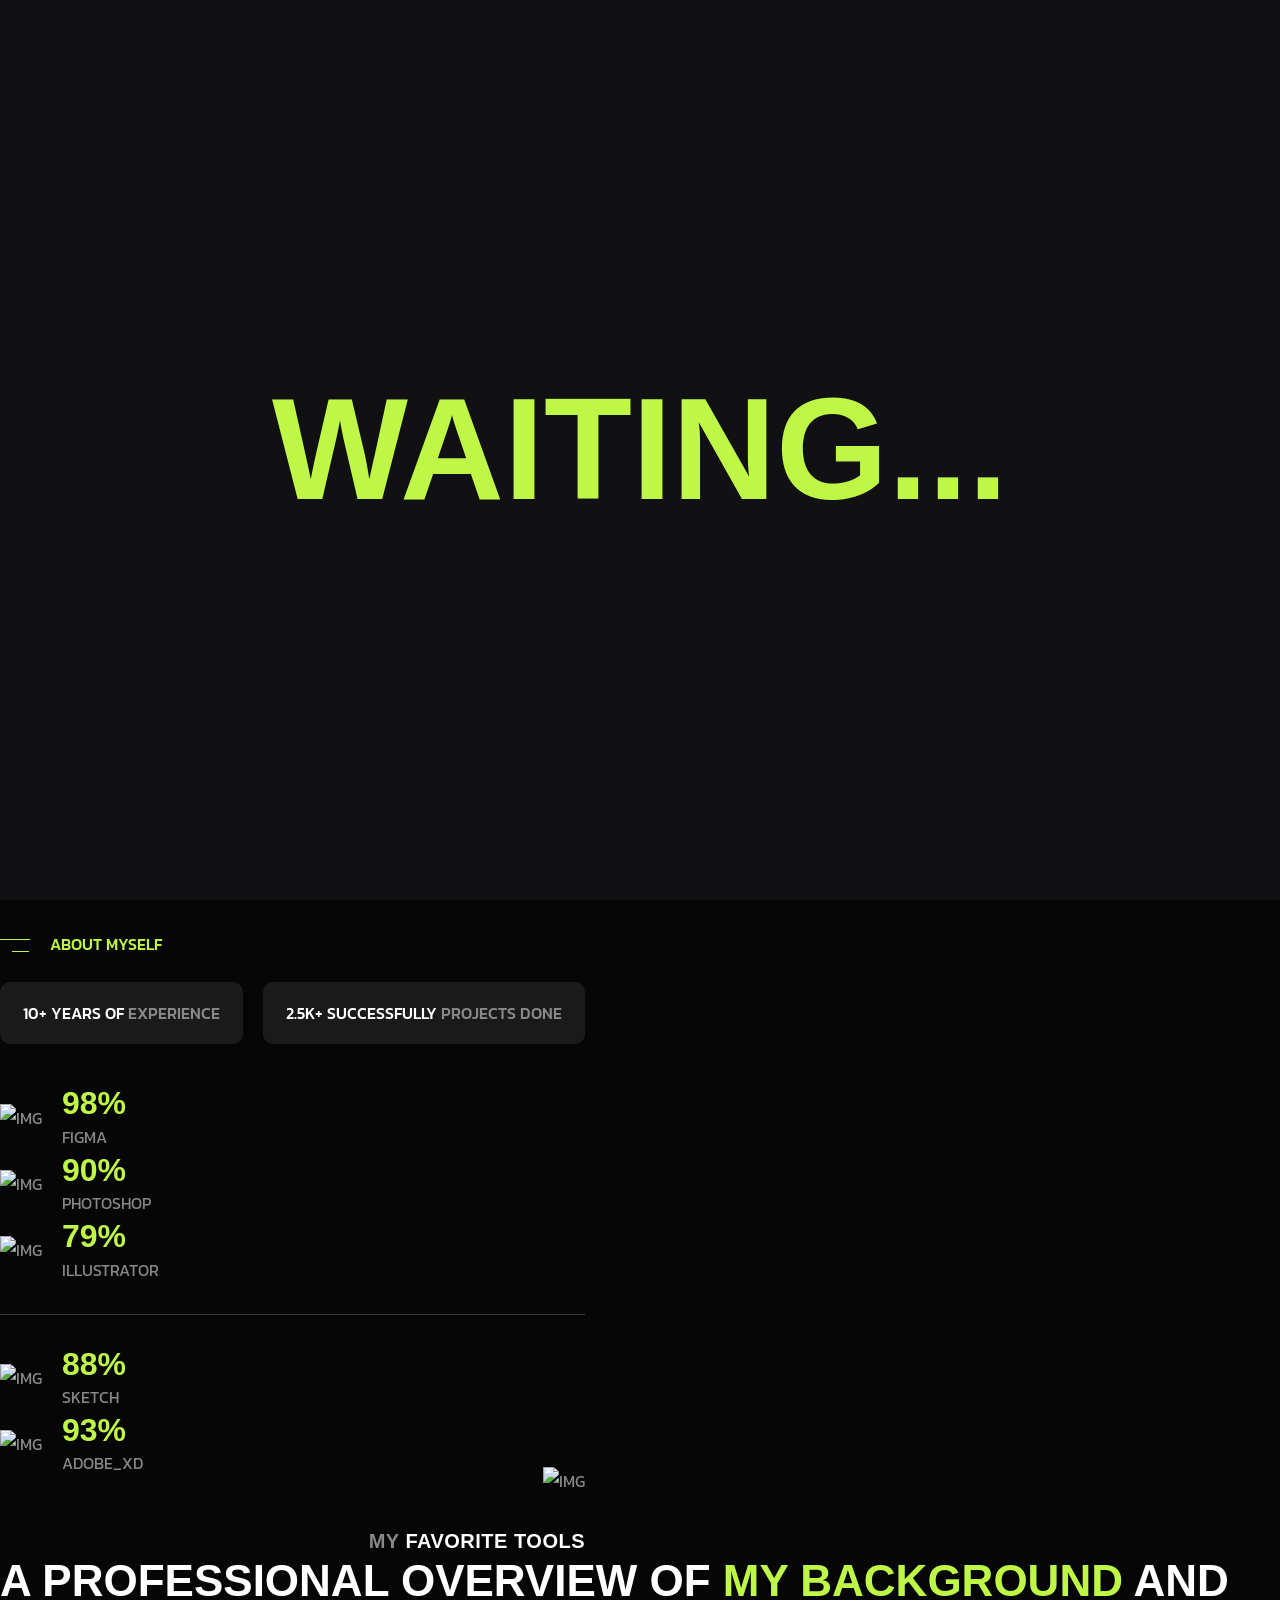
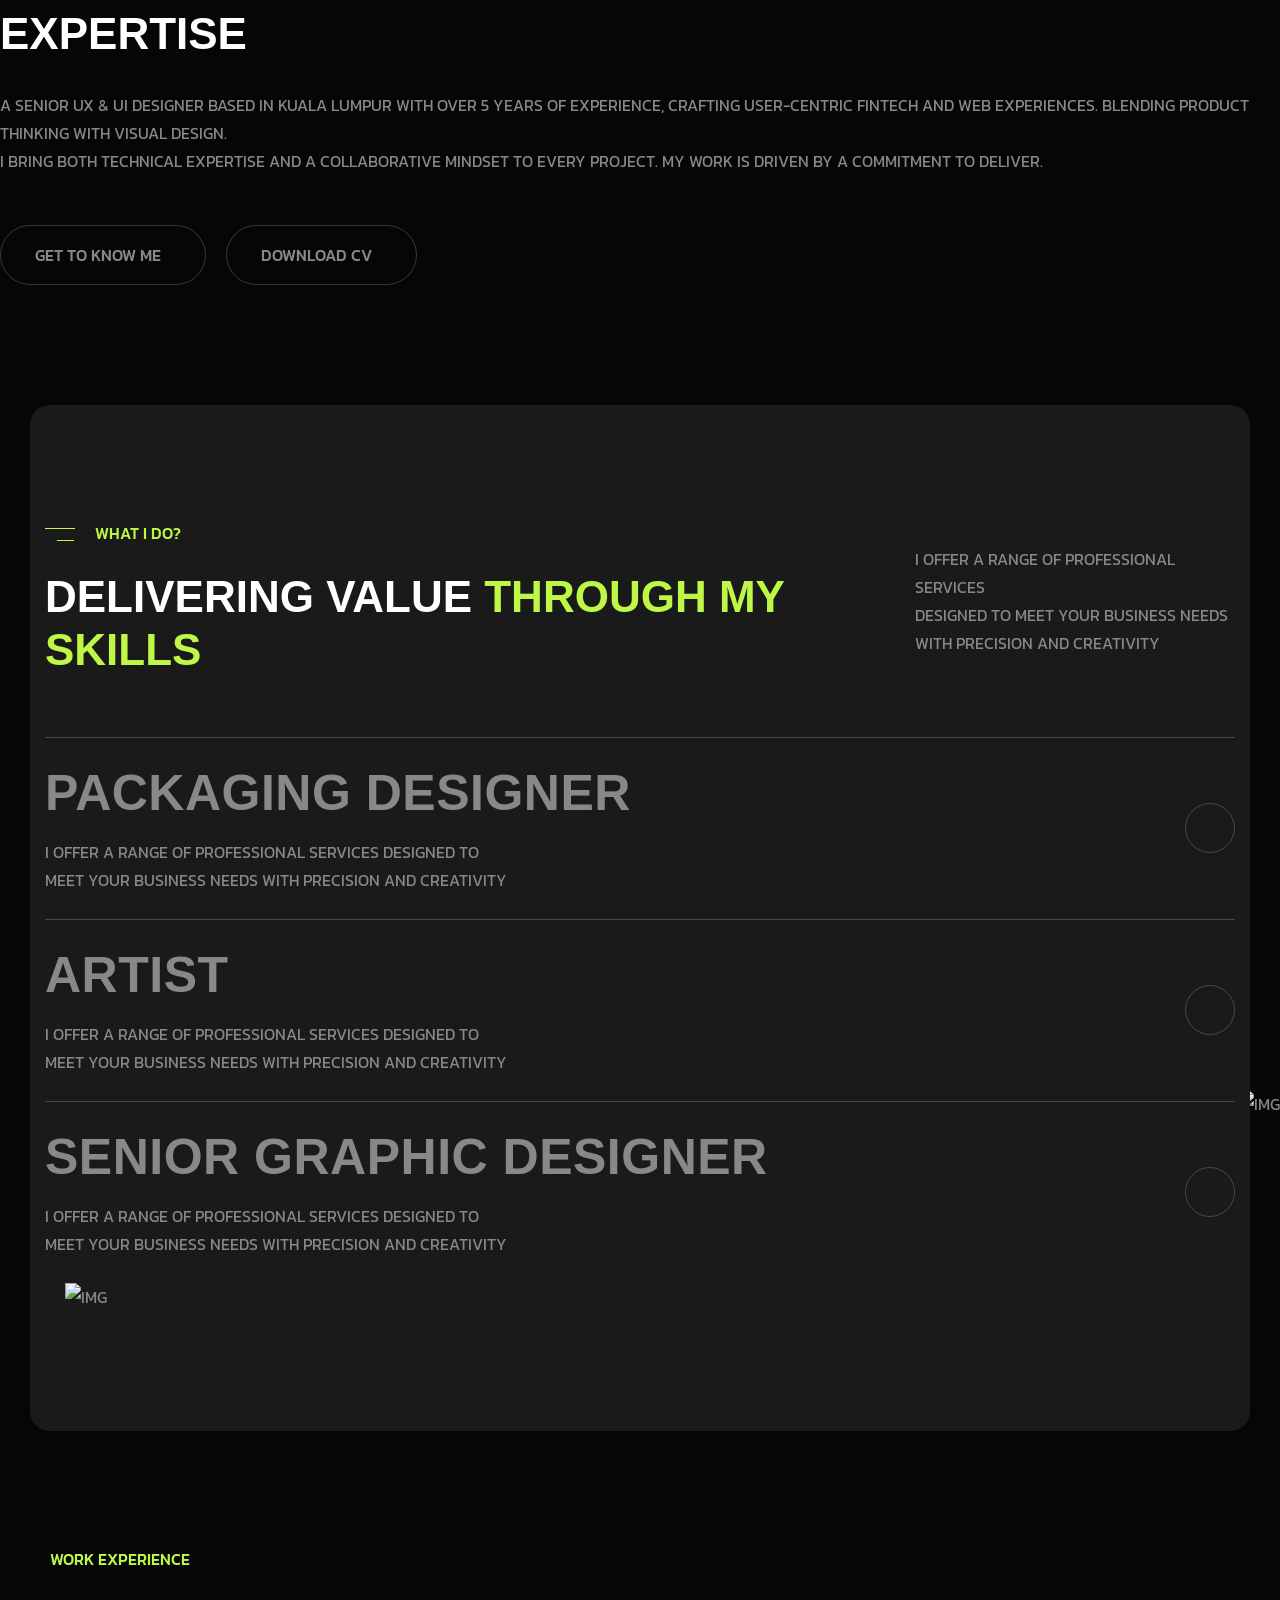
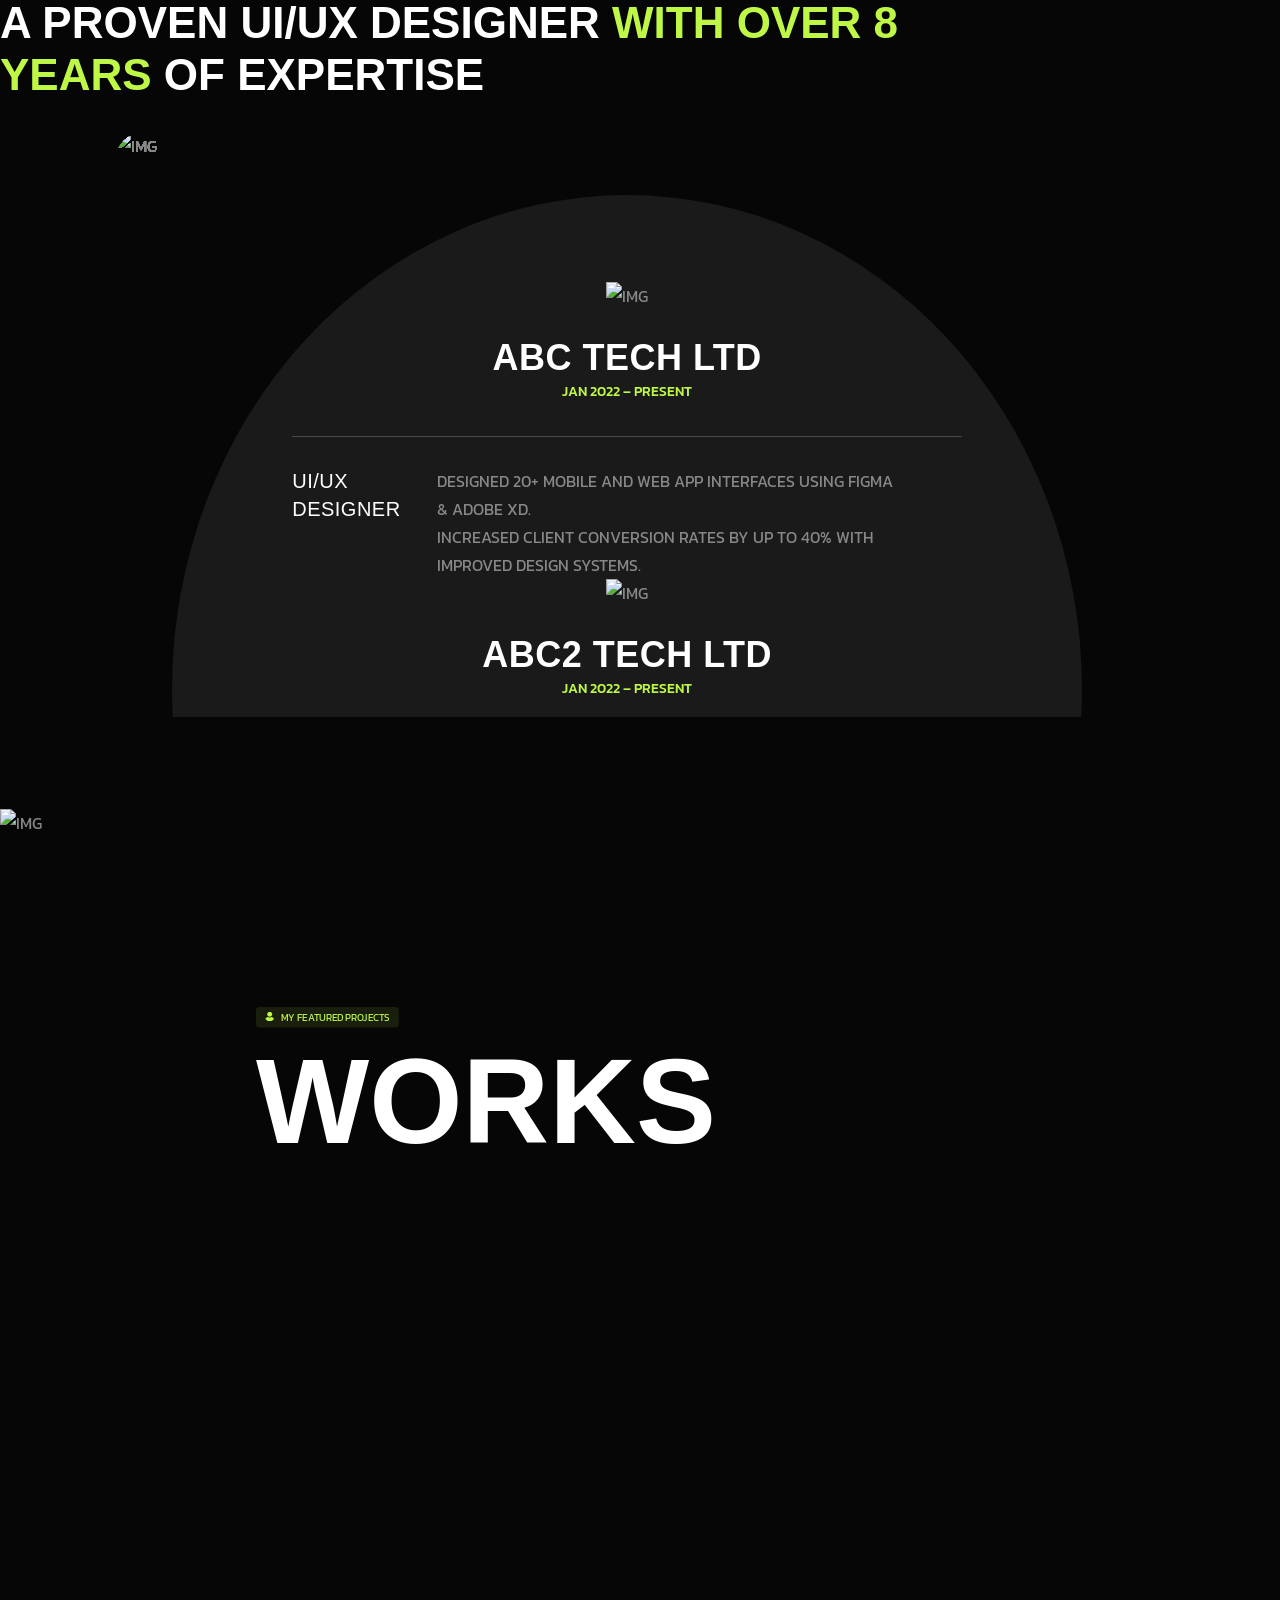
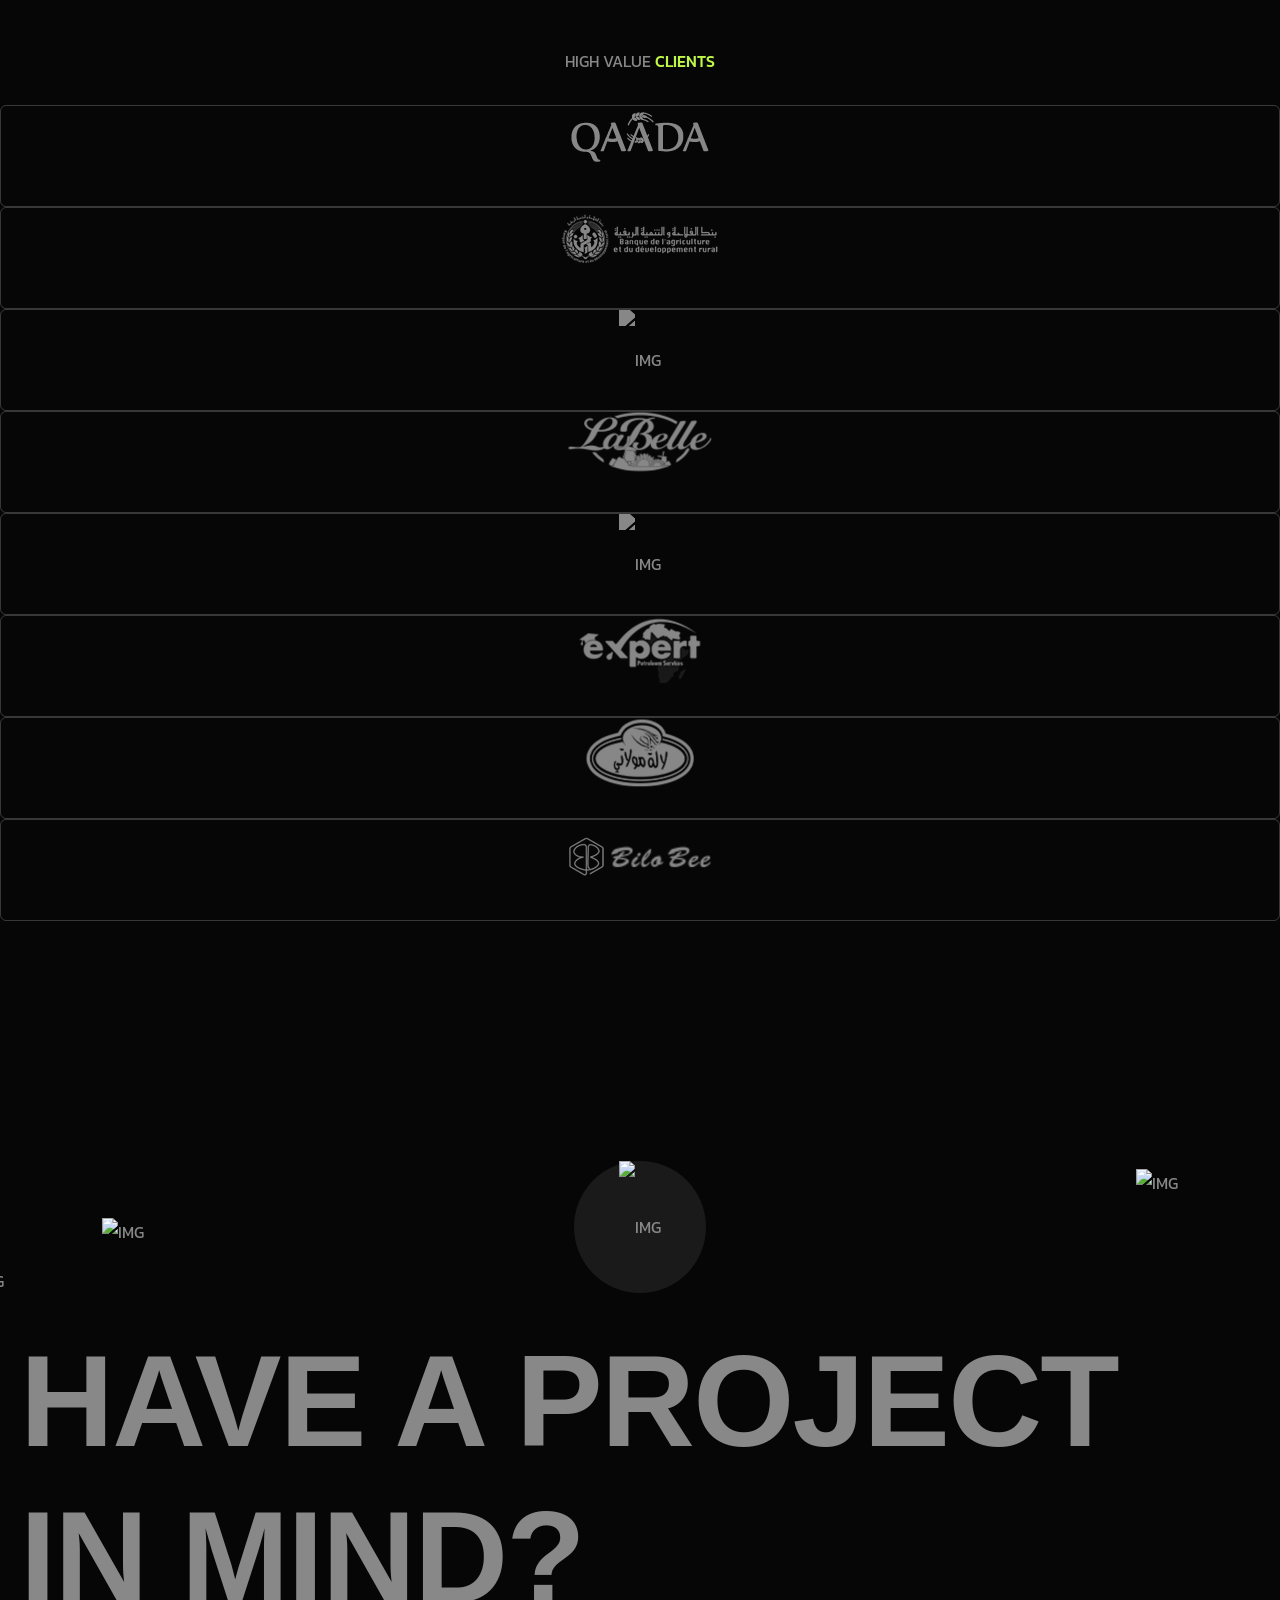
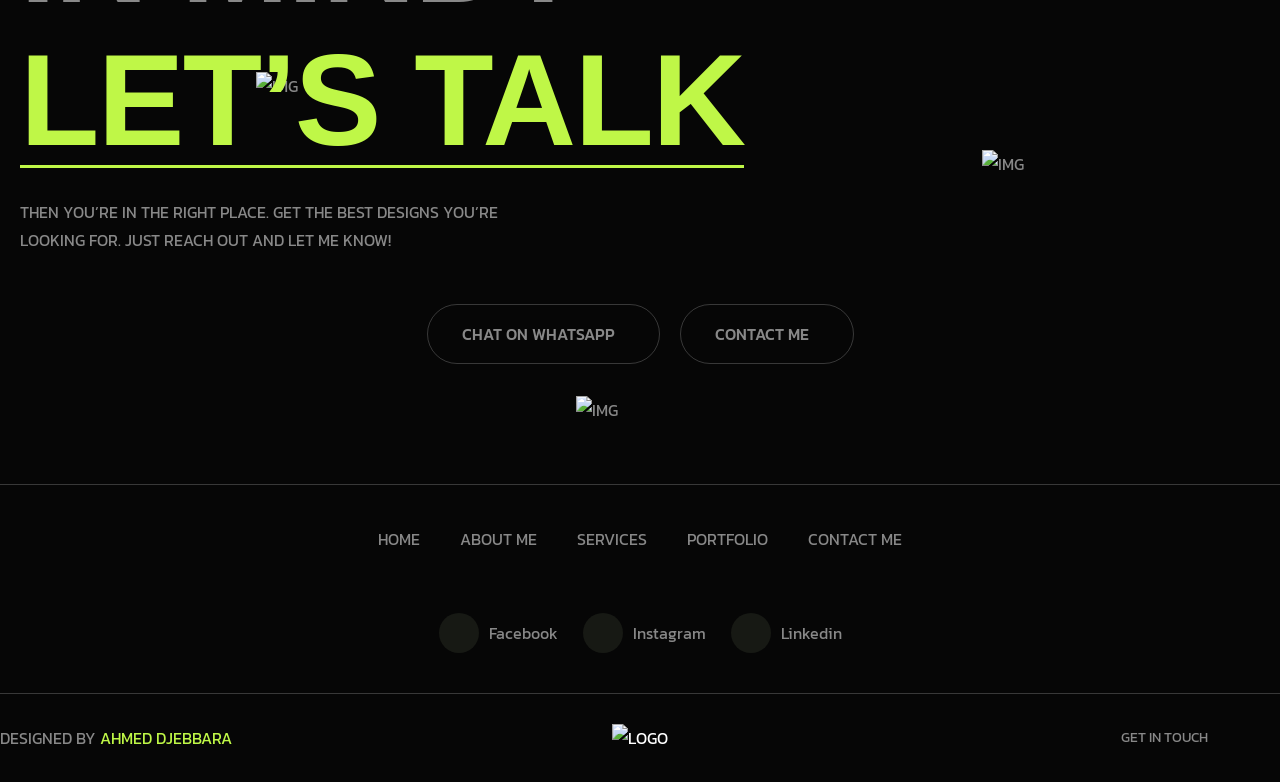
==== commit 332597ee: "Update index.html" ====
--- a/index.html
+++ b/index.html
@@ -131,10 +131,10 @@
                                                 <a href="about.html">About Me</a>
                                             </li>
                                             <li>
-                                                <a href="404.html">Service</a>
+                                                <a href="service.html">Service</a>
                                             </li>
                                             <li>
-                                                <a href="project-grid.html">Portfolio</a>
+                                                <a href="project.html">Portfolio</a>
                                             </li>
                                             <li>
                                                 <a href="contact.html">Contact Me</a>
@@ -399,7 +399,8 @@
                                 </p>
                                 <div class="about-btn wow fadeInUp" data-wow-delay=".7s">
                                     <a href="about.html" class="theme-btn">get to know me <i class="fa-solid fa-arrow-up-right"></i></a>
-                                    <a href="contact.html" class="theme-btn">download cv <i class="fa-solid fa-arrow-up-right"></i></a>
+                                    <a href="assets/files/Ahmed-CV.pdf" class="theme-btn" download> Download CV <i class="fa-solid fa-arrow-up-right"></i>
+                                    </a>
                                 </div>
                             </div>
                         </div>
@@ -1125,7 +1126,7 @@
                             <a href="service.html">SERVICES</a>
                         </li>
                         <li>
-                            <a href="https://www.behance.net/ahmeddjebbara">PORTFOLIO</a>
+                            <a href="project.html">PORTFOLIO</a>
                         </li>
                         <li>
                             <a href="contact.html">CONTACT ME</a>
--- a/assets/css/main.css
+++ b/assets/css/main.css
@@ -52,8 +52,6 @@
   padding: 0;
   margin: 0;
   overflow-x: hidden;
-  transform: scale(0.8);   /* 0.8 = 80% */
-  transform-origin: top center;
 }
 @media (max-width: 575px) {
   body {
@@ -1768,6 +1766,7 @@
   top: 0;
   width: 450px;
   height: 100%;
+  padding-top: 100px !important;
   -webkit-transform: translateX(calc(100% + 80px));
   -moz-transform: translateX(calc(100% + 80px));
   -ms-transform: translateX(calc(100% + 80px));
@@ -2115,6 +2114,12 @@
     padding: 100px 0 20px;
   }
 }
+
+.footer-wrapper-2 .footer-logo img {
+  width: 481px;
+  height: auto;
+}
+
 @media (max-width: 991px) {
   .footer-wrapper-2 .footer-logo img {
     width: 280px;
@@ -6767,18 +6772,18 @@
 .faq-content-items form .form-clt textarea {
   padding-bottom: 100px;
 }
-.faq-content-items form .form-clt .budget-item {
+.faq-content-items form .form-clt .About-item {
   display: flex;
   align-items: center;
   gap: 30px;
 }
 @media (max-width: 1399px) {
-  .faq-content-items form .form-clt .budget-item {
+  .faq-content-items form .form-clt .About-item {
     flex-wrap: wrap;
     gap: 15px;
   }
 }
-.faq-content-items form .form-clt .budget-item h4 {
+.faq-content-items form .form-clt .About-item h4 {
   color: var(--white);
   font-size: 16px;
   font-weight: 500;
@@ -6786,17 +6791,17 @@
   letter-spacing: 0.5px;
   text-transform: uppercase;
 }
-.faq-content-items form .form-clt .budget-item .budget-button {
+.faq-content-items form .form-clt .About-item .About-button {
   display: flex;
   align-items: center;
   gap: 8px;
 }
 @media (max-width: 1399px) {
-  .faq-content-items form .form-clt .budget-item .budget-button {
+  .faq-content-items form .form-clt .About-item .About-button {
     flex-wrap: wrap;
   }
 }
-.faq-content-items form .form-clt .budget-item .budget-button .budget-btn {
+.faq-content-items form .form-clt .About-item .About-button .About-btn {
   display: inline-block;
   border-radius: 100px;
   border: 1px solid rgba(255, 255, 255, 0.2);
@@ -6810,11 +6815,11 @@
   line-height: 1;
   transition: all 0.4s ease-in-out;
 }
-.faq-content-items form .form-clt .budget-item .budget-button .budget-btn:hover {
+.faq-content-items form .form-clt .About-item .About-button .About-btn:hover {
   background-color: var(--theme);
   color: var(--black);
 }
-.faq-content-items form .form-clt .budget-item .budget-button .budget-btn.active {
+.faq-content-items form .form-clt .About-item .About-button .About-btn.active {
   background-color: var(--theme);
   color: var(--black);
 }
@@ -11600,18 +11605,18 @@
 .contact-section-3 .form-clt textarea {
   padding-bottom: 100px;
 }
-.contact-section-3 .form-clt .budget-item {
+.contact-section-3 .form-clt .About-item {
   display: flex;
   align-items: center;
   gap: 30px;
 }
 @media (max-width: 1199px) {
-  .contact-section-3 .form-clt .budget-item {
+  .contact-section-3 .form-clt .About-item {
     flex-wrap: wrap;
     gap: 15px;
   }
 }
-.contact-section-3 .form-clt .budget-item h4 {
+.contact-section-3 .form-clt .About-item h4 {
   color: var(--white);
   font-size: 16px;
   font-weight: 500;
@@ -11619,17 +11624,17 @@
   letter-spacing: 0.5px;
   text-transform: uppercase;
 }
-.contact-section-3 .form-clt .budget-item .budget-button {
+.contact-section-3 .form-clt .About-item .About-button {
   display: flex;
   align-items: center;
   gap: 8px;
 }
 @media (max-width: 1199px) {
-  .contact-section-3 .form-clt .budget-item .budget-button {
+  .contact-section-3 .form-clt .About-item .About-button {
     flex-wrap: wrap;
   }
 }
-.contact-section-3 .form-clt .budget-item .budget-button .budget-btn {
+.contact-section-3 .form-clt .About-item .About-button .About-btn {
   display: inline-block;
   border-radius: 100px;
   border: 1px solid rgba(255, 255, 255, 0.2);
@@ -11643,11 +11648,11 @@
   line-height: 1;
   transition: all 0.4s ease-in-out;
 }
-.contact-section-3 .form-clt .budget-item .budget-button .budget-btn:hover {
+.contact-section-3 .form-clt .About-item .About-button .About-btn:hover {
   background-color: var(--theme);
   color: var(--black);
 }
-.contact-section-3 .form-clt .budget-item .budget-button .budget-btn.active {
+.contact-section-3 .form-clt .About-item .About-button .About-btn.active {
   background-color: var(--theme);
   color: var(--black);
   border-color: var(--theme);
@@ -11758,18 +11763,18 @@
 .contact-inner-page-wrapper form .form-clt textarea {
   padding-bottom: 100px;
 }
-.contact-inner-page-wrapper form .form-clt .budget-item {
+.contact-inner-page-wrapper form .form-clt .About-item {
   display: flex;
   align-items: center;
   gap: 30px;
 }
 @media (max-width: 1399px) {
-  .contact-inner-page-wrapper form .form-clt .budget-item {
+  .contact-inner-page-wrapper form .form-clt .About-item {
     flex-wrap: wrap;
     gap: 15px;
   }
 }
-.contact-inner-page-wrapper form .form-clt .budget-item h4 {
+.contact-inner-page-wrapper form .form-clt .About-item h4 {
   color: var(--white);
   font-size: 16px;
   font-weight: 500;
@@ -11777,17 +11782,17 @@
   letter-spacing: 0.5px;
   text-transform: uppercase;
 }
-.contact-inner-page-wrapper form .form-clt .budget-item .budget-button {
+.contact-inner-page-wrapper form .form-clt .About-item .About-button {
   display: flex;
   align-items: center;
   gap: 8px;
 }
 @media (max-width: 1399px) {
-  .contact-inner-page-wrapper form .form-clt .budget-item .budget-button {
+  .contact-inner-page-wrapper form .form-clt .About-item .About-button {
     flex-wrap: wrap;
   }
 }
-.contact-inner-page-wrapper form .form-clt .budget-item .budget-button .budget-btn {
+.contact-inner-page-wrapper form .form-clt .About-item .About-button .About-btn {
   display: inline-block;
   border-radius: 100px;
   border: 1px solid rgba(255, 255, 255, 0.2);
@@ -11801,7 +11806,7 @@
   line-height: 1;
   transition: all 0.4s ease-in-out;
 }
-.contact-inner-page-wrapper form .form-clt .budget-item .budget-button .budget-btn:hover {
+.contact-inner-page-wrapper form .form-clt .About-item .About-button .About-btn:hover {
   background-color: var(--theme);
   color: var(--black);
 }
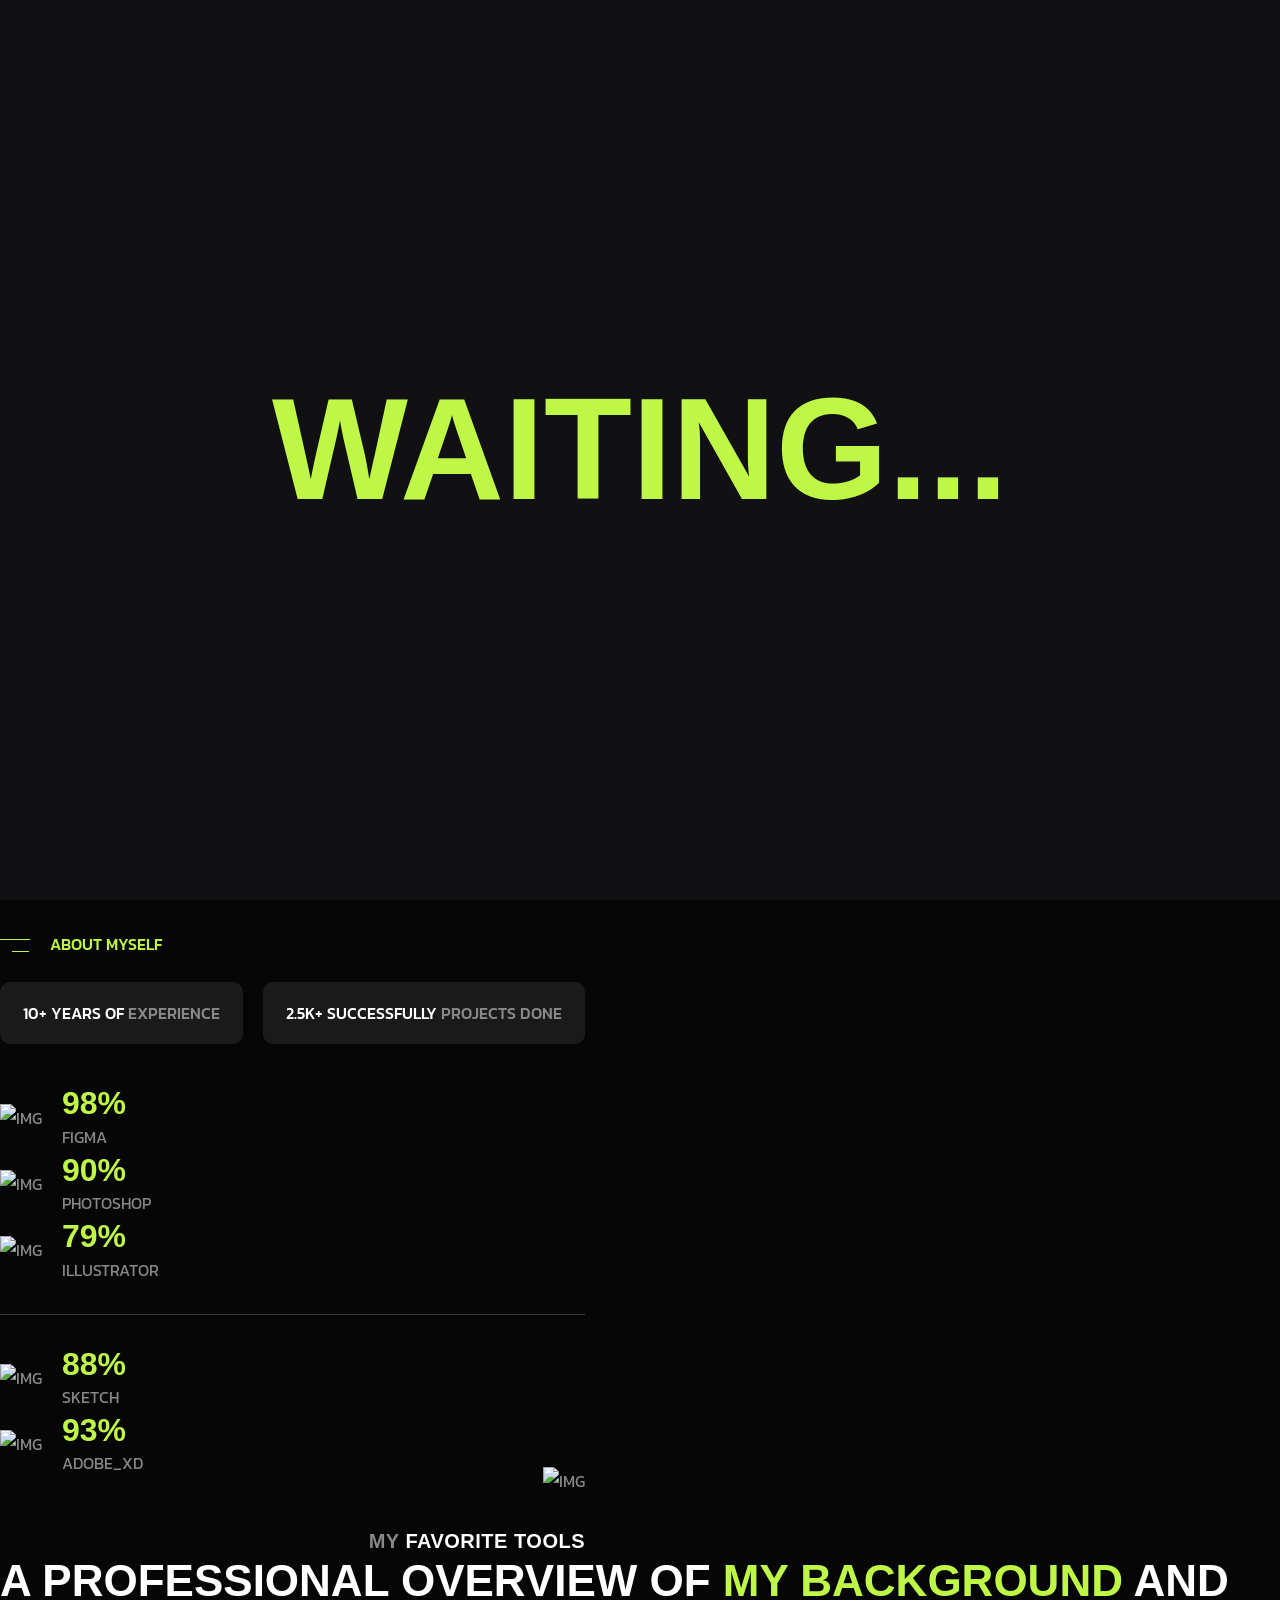
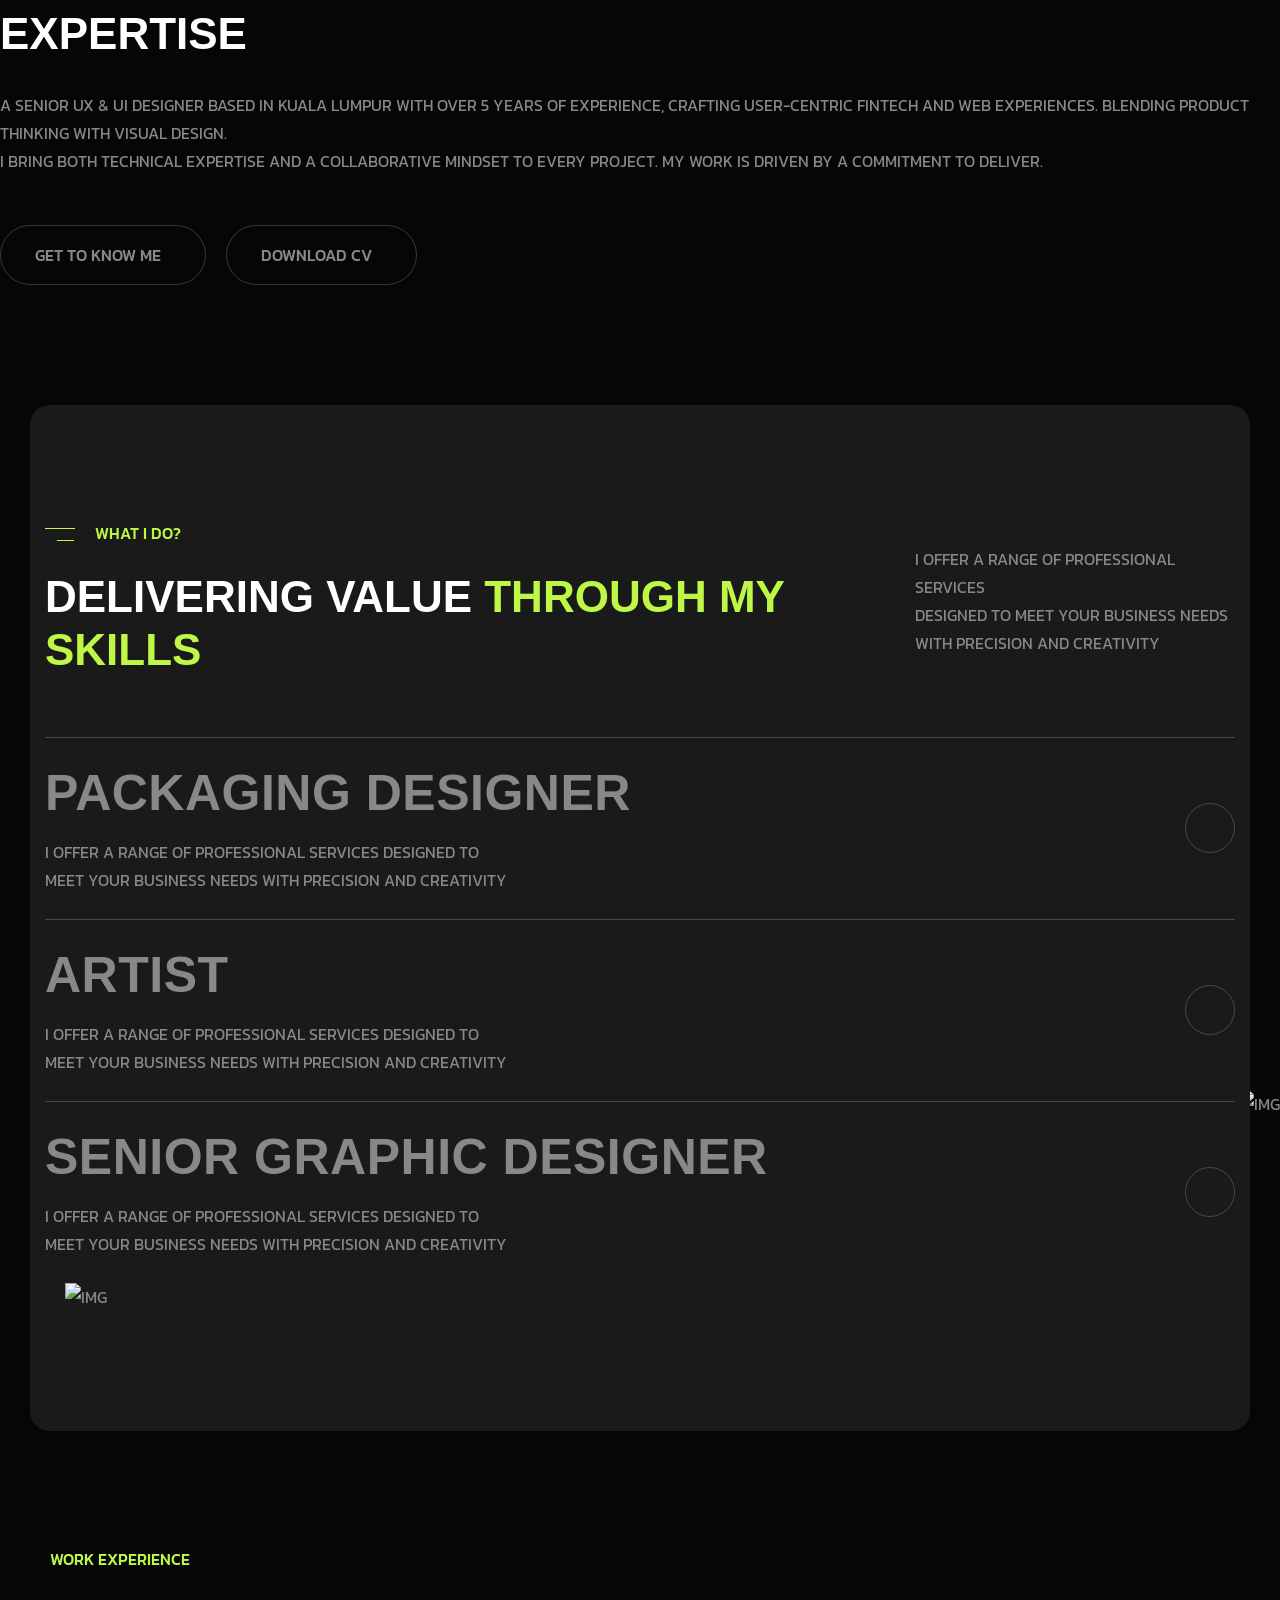
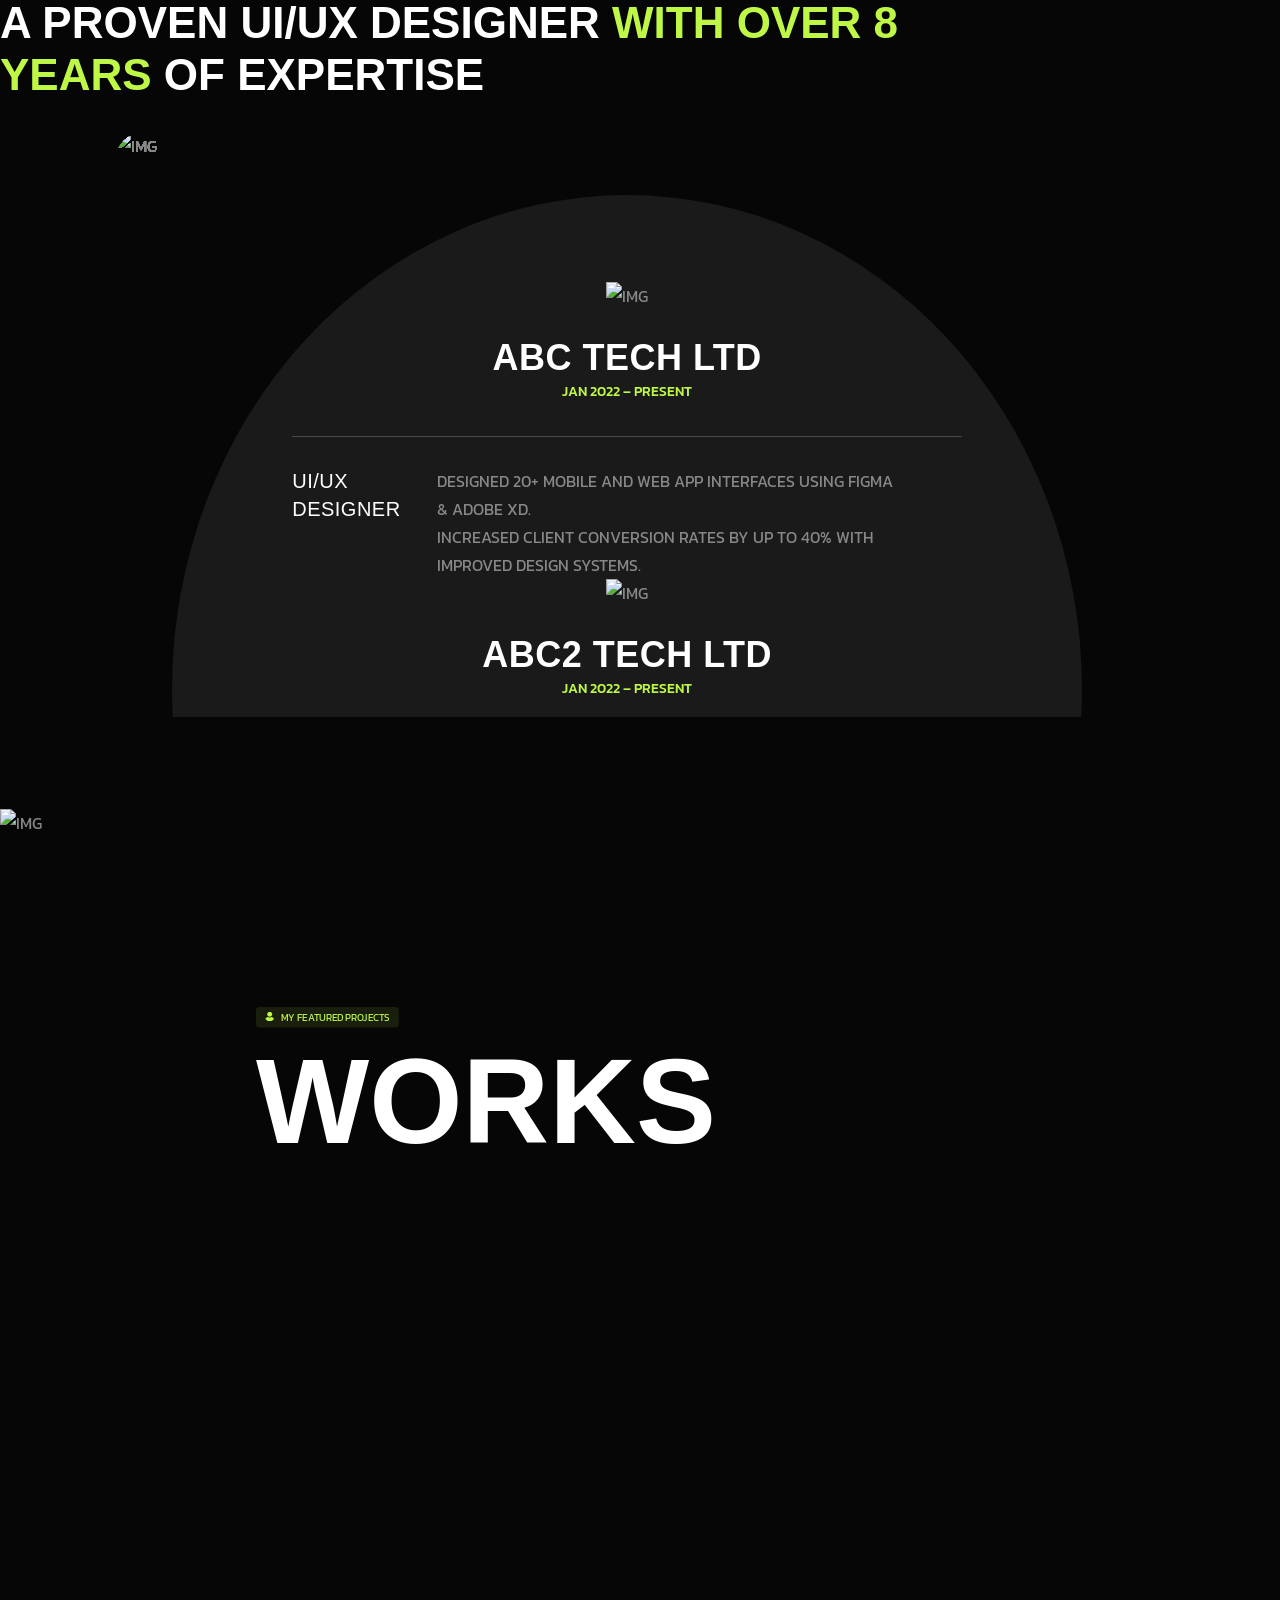
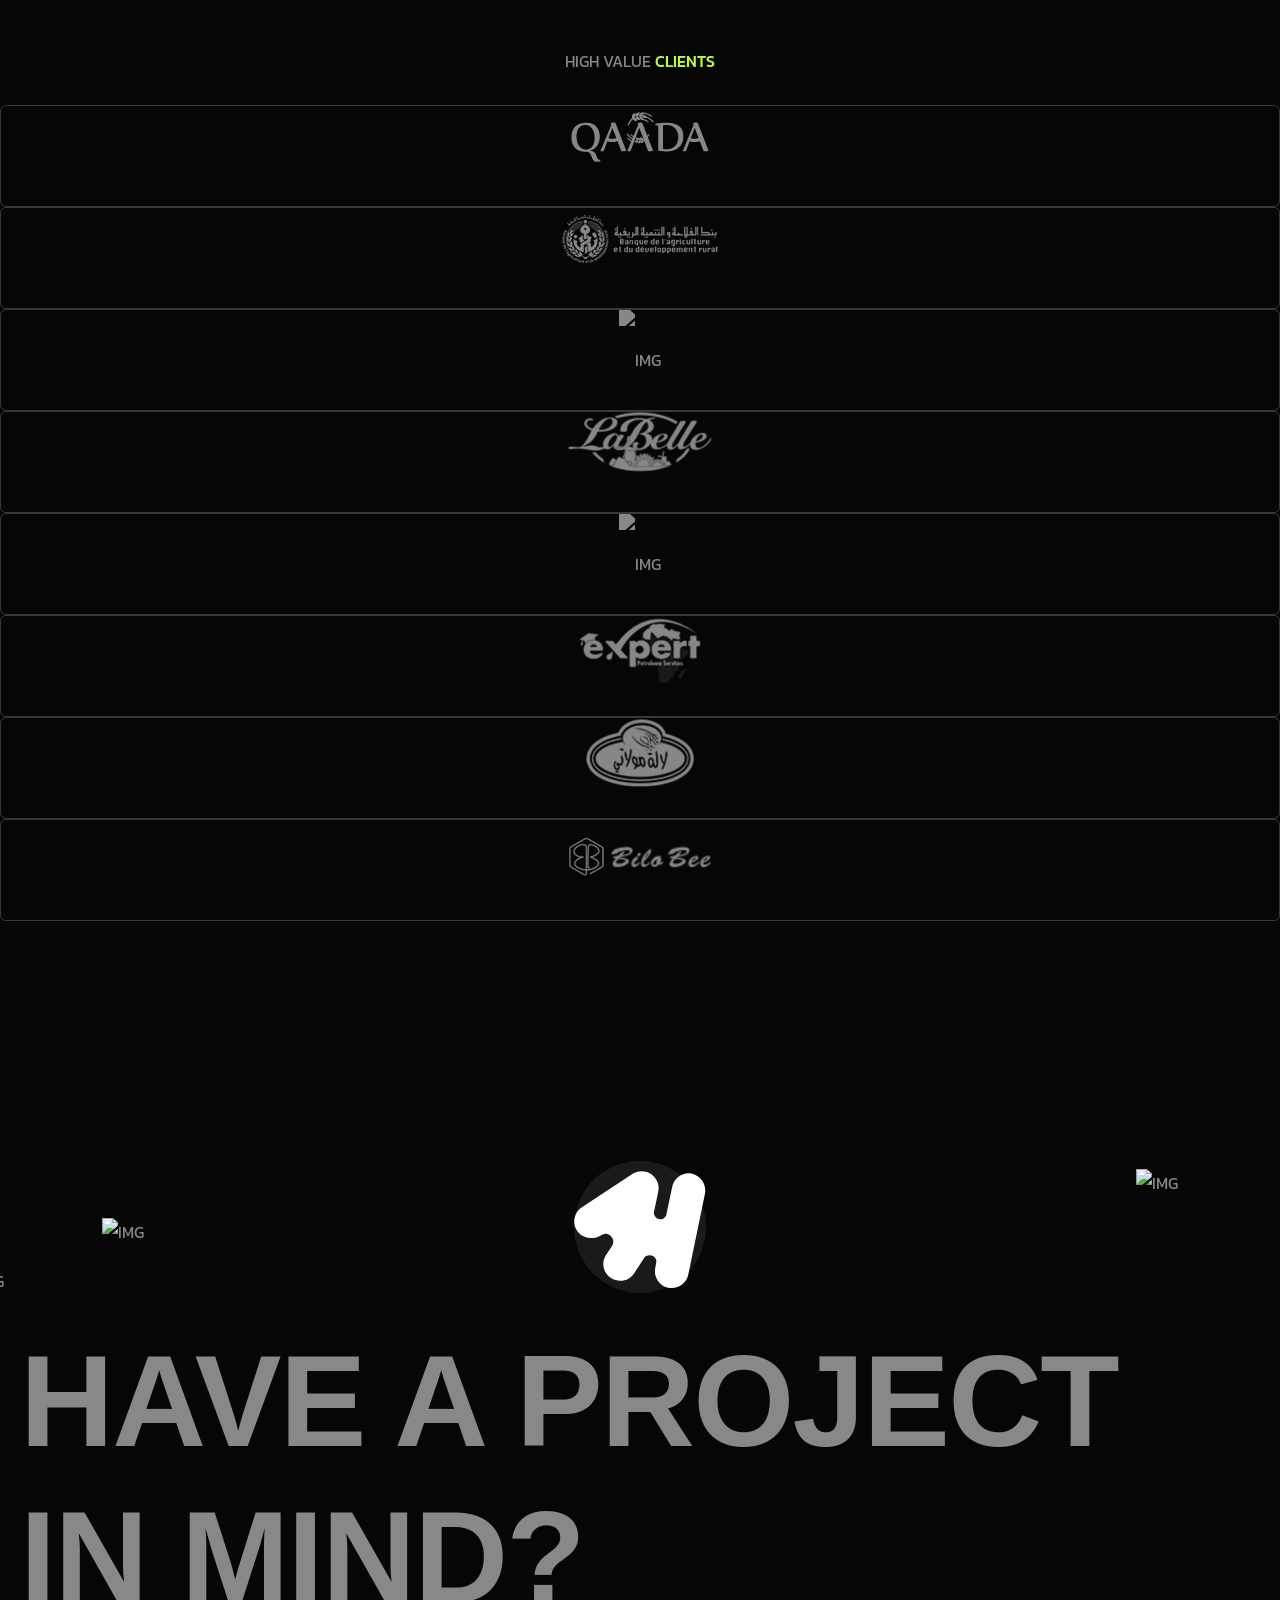
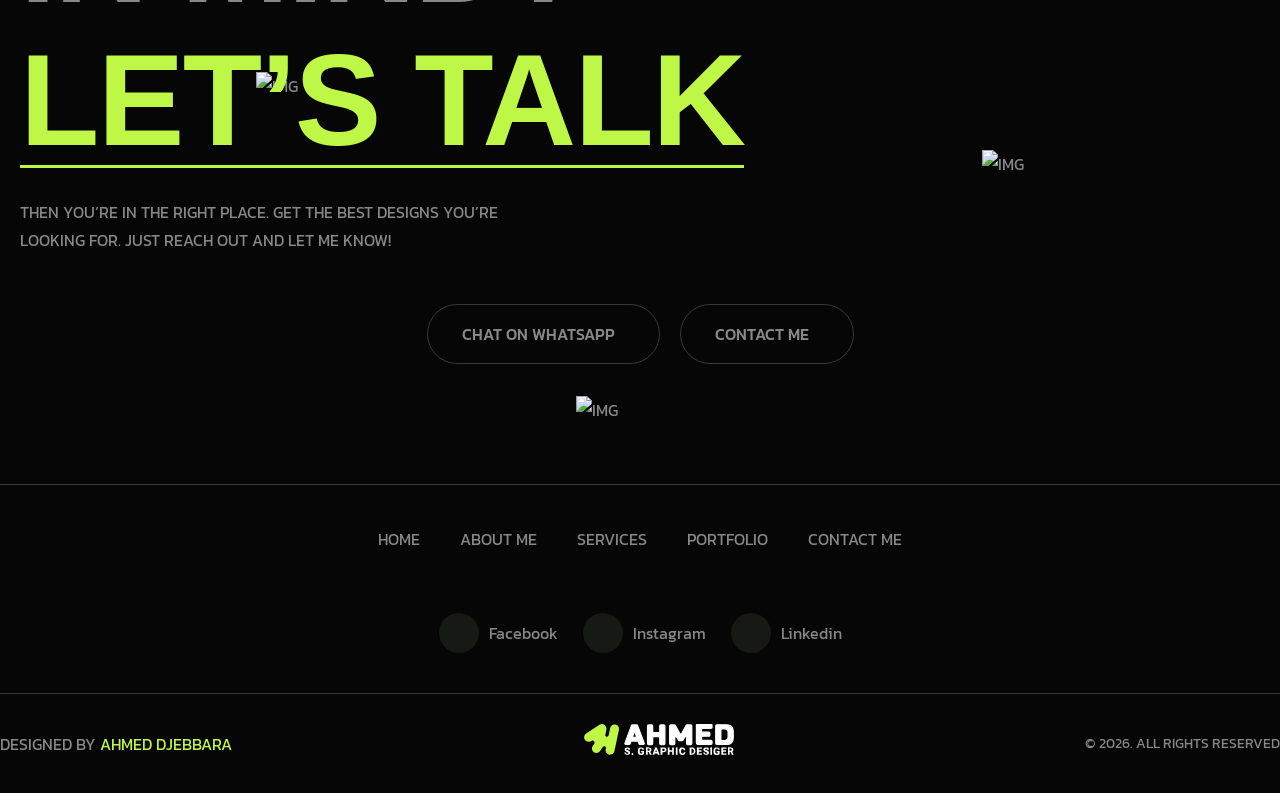
==== commit 167e6761: "Remove 'Get in Touch' link from index.html Removed 'Get in Touch' link from the footer." ====
--- a/index.html
+++ b/index.html
@@ -1162,10 +1162,7 @@
                 
                     <ul>
                         <li>
-                            <a href="contact.html"
-                               style="display:inline-flex; align-items:center; justify-content:center; width:231.7px; height:28.01px;">
-                              Get in Touch
-                            </a>
+                                <p>© 2026. All rights reserved</p>
                         </li>
                     </ul>
                 </div>
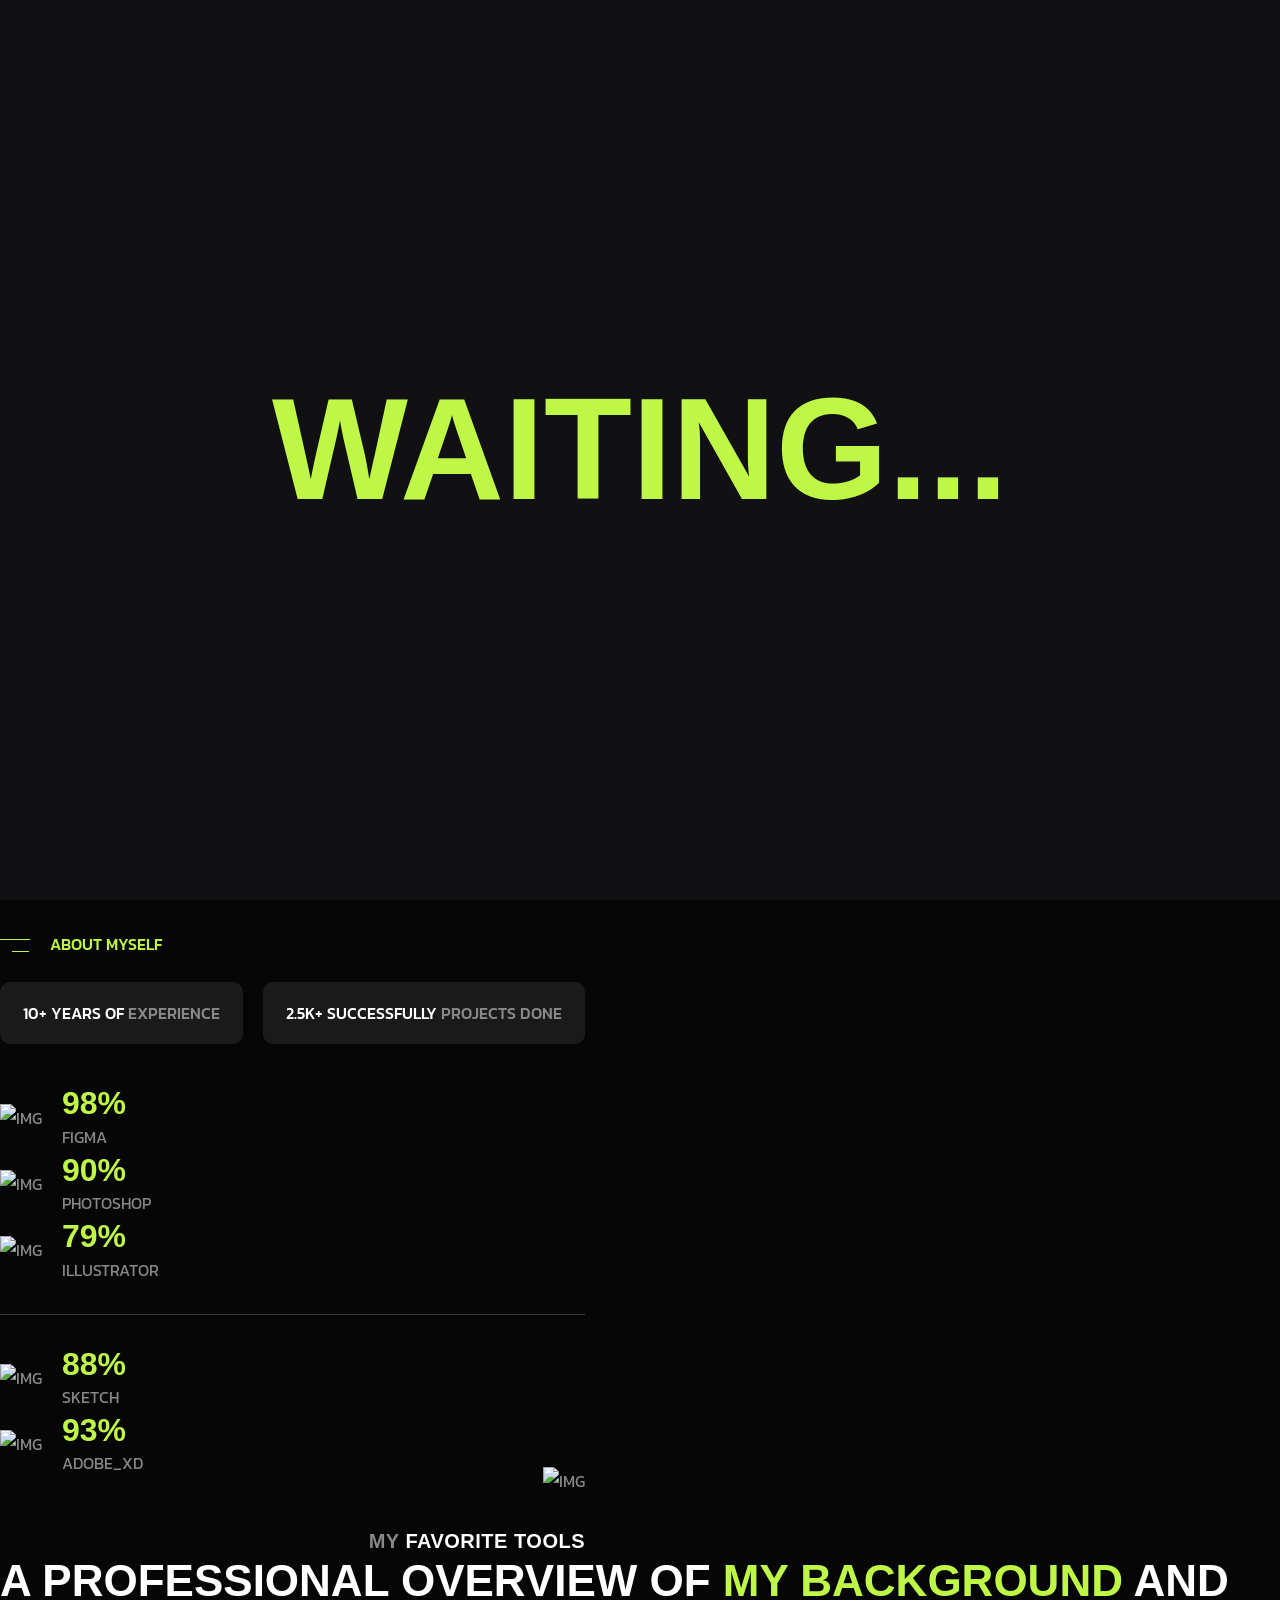
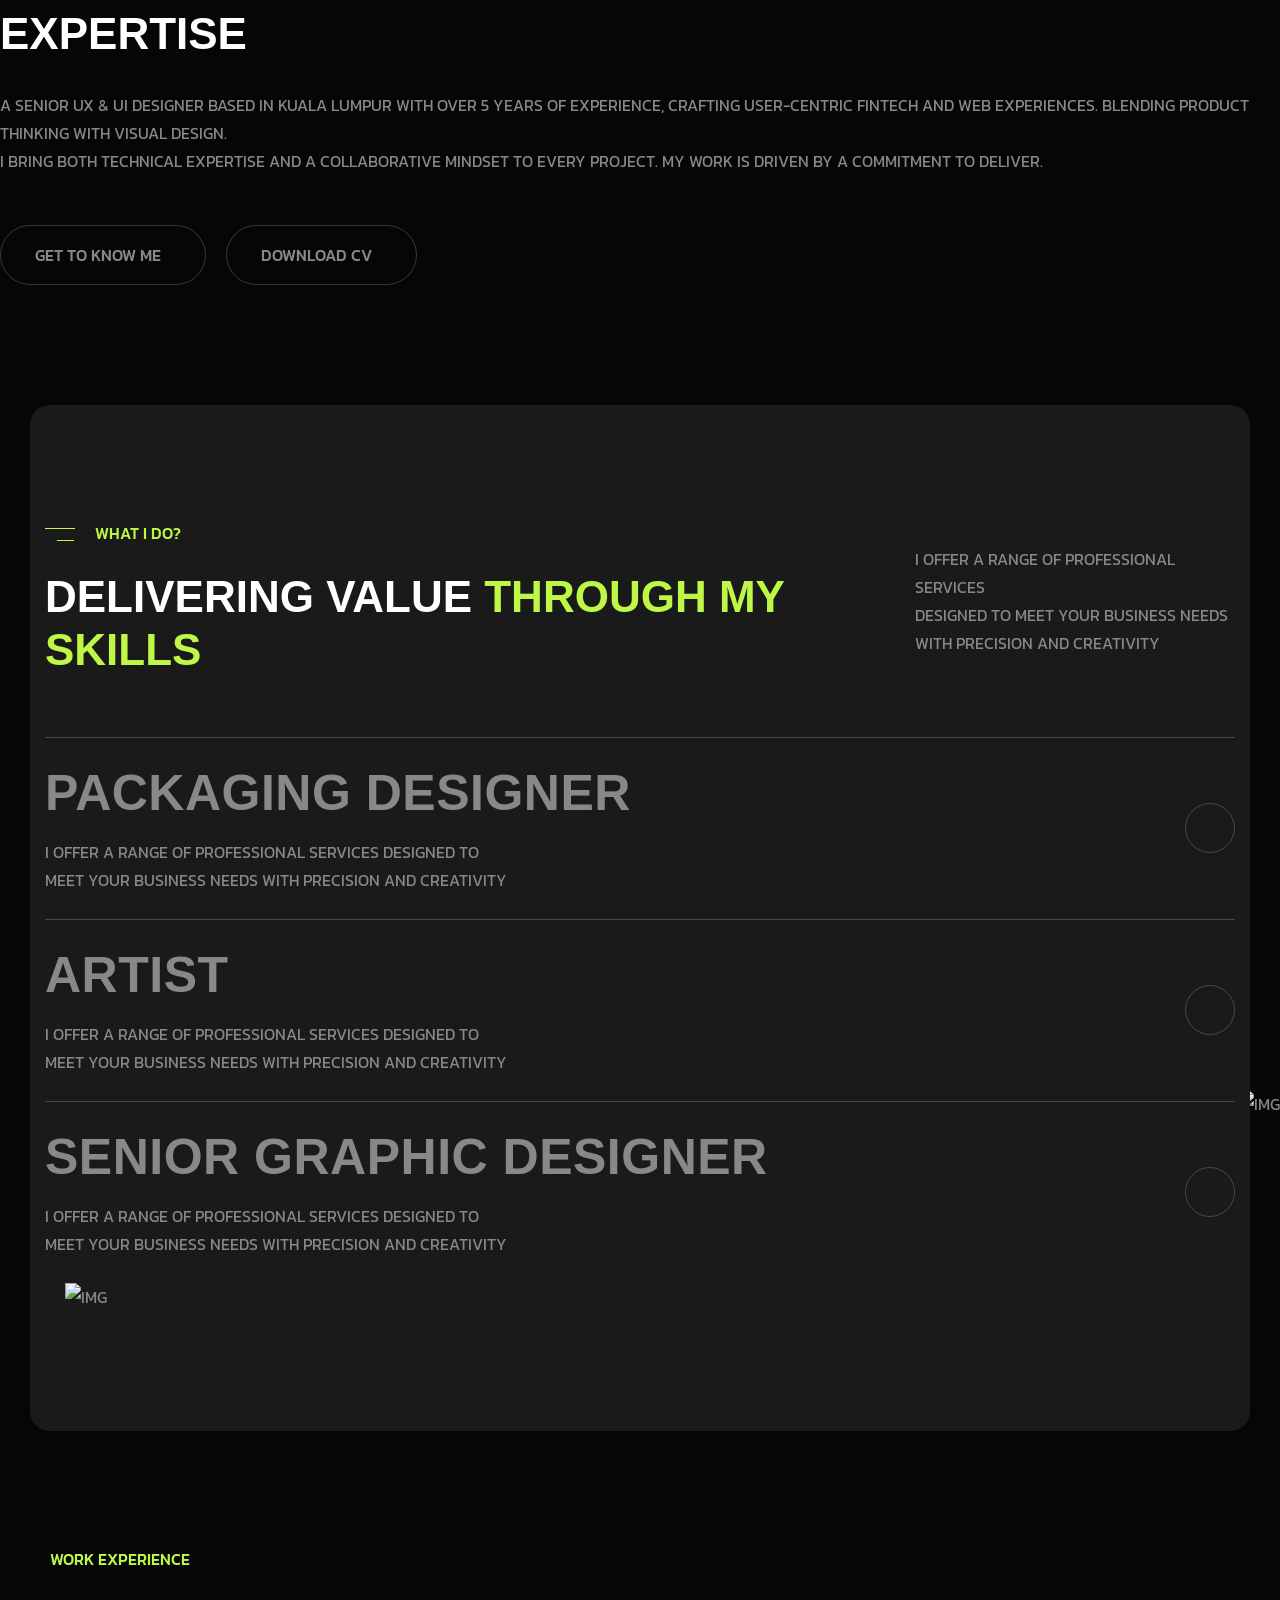
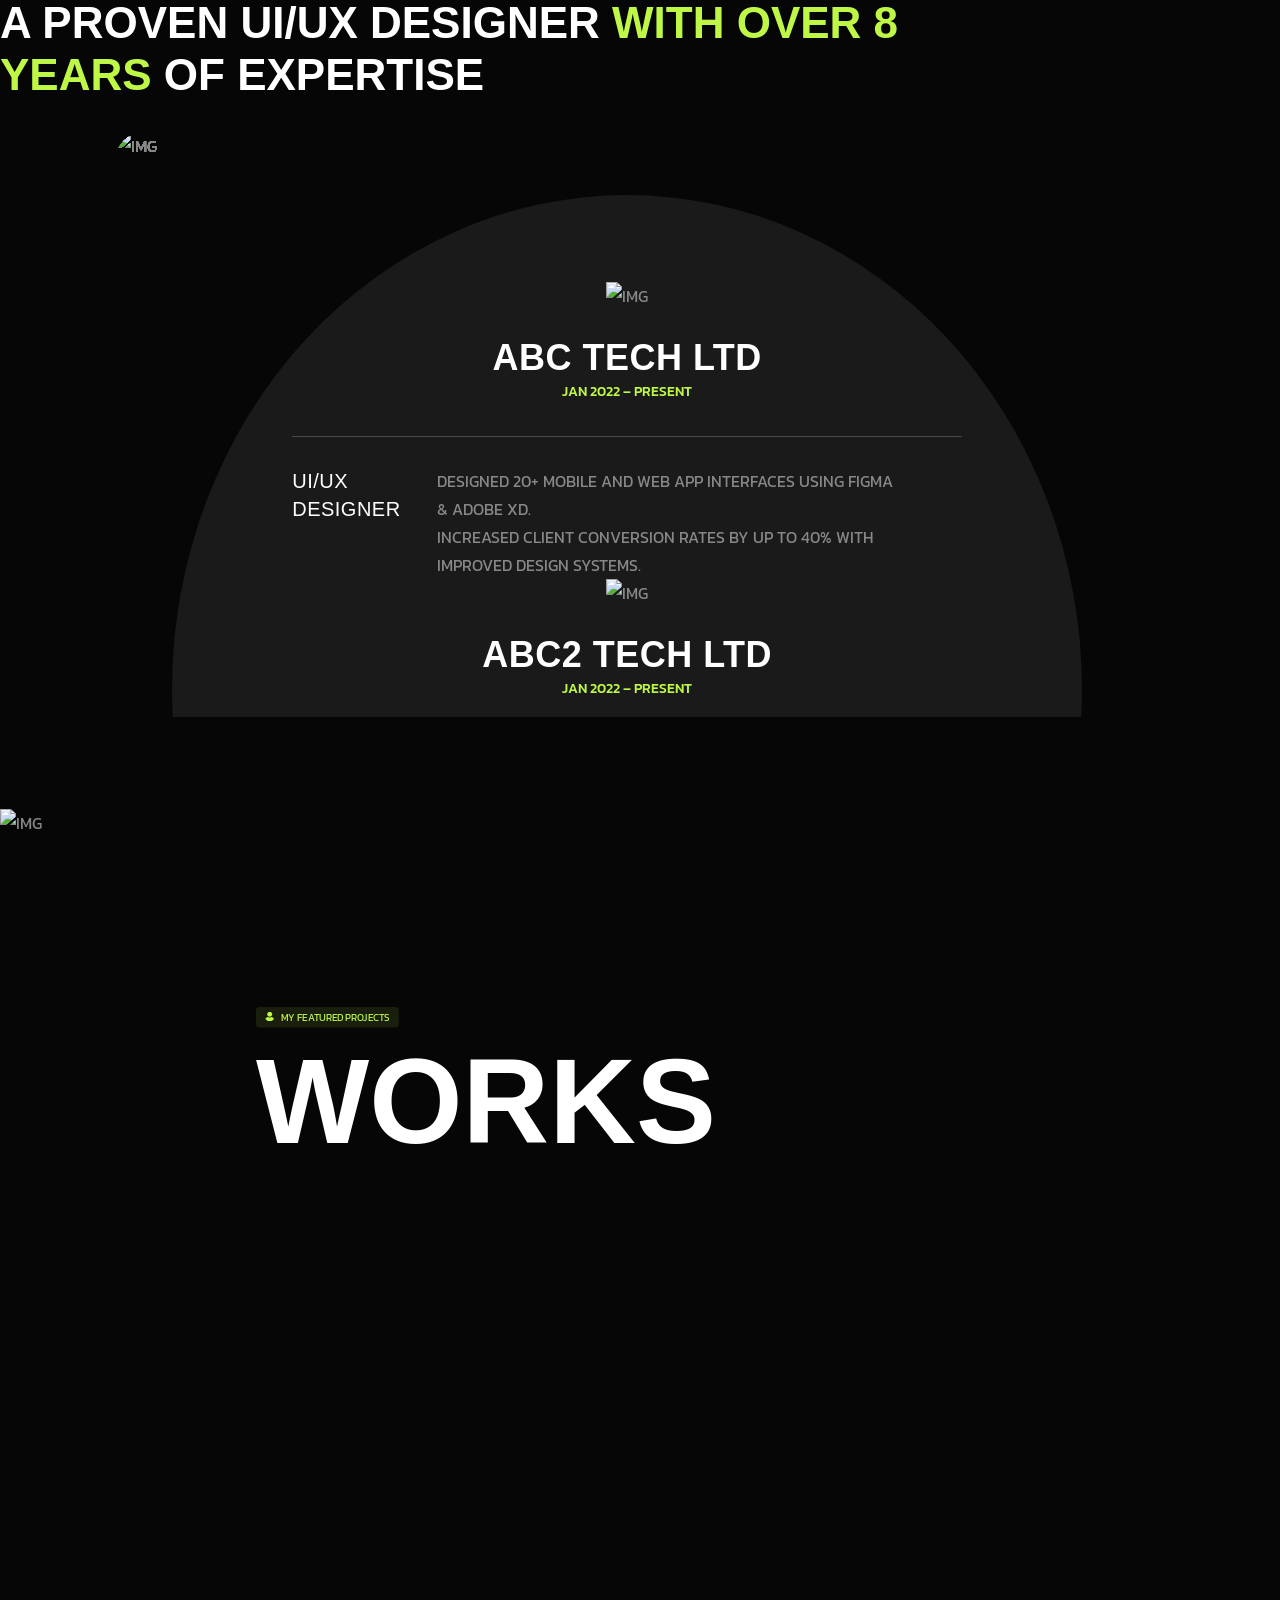
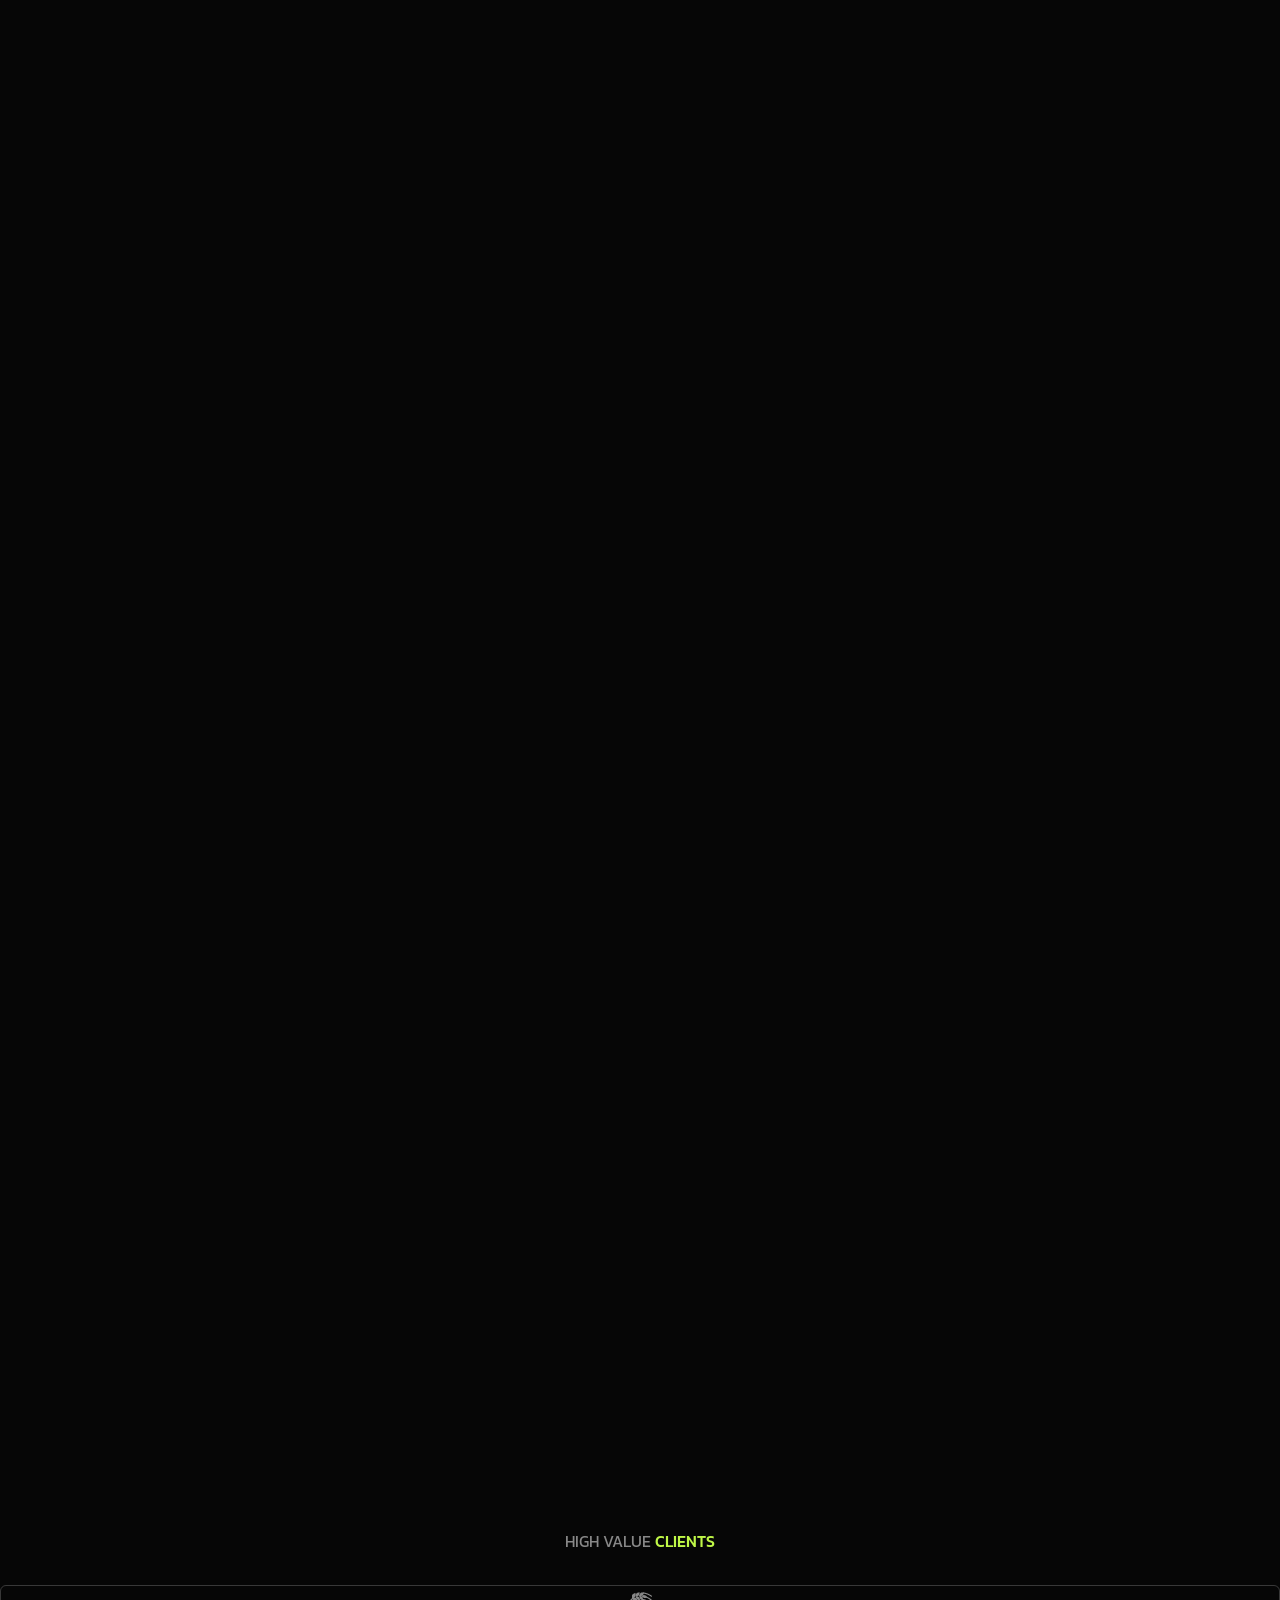
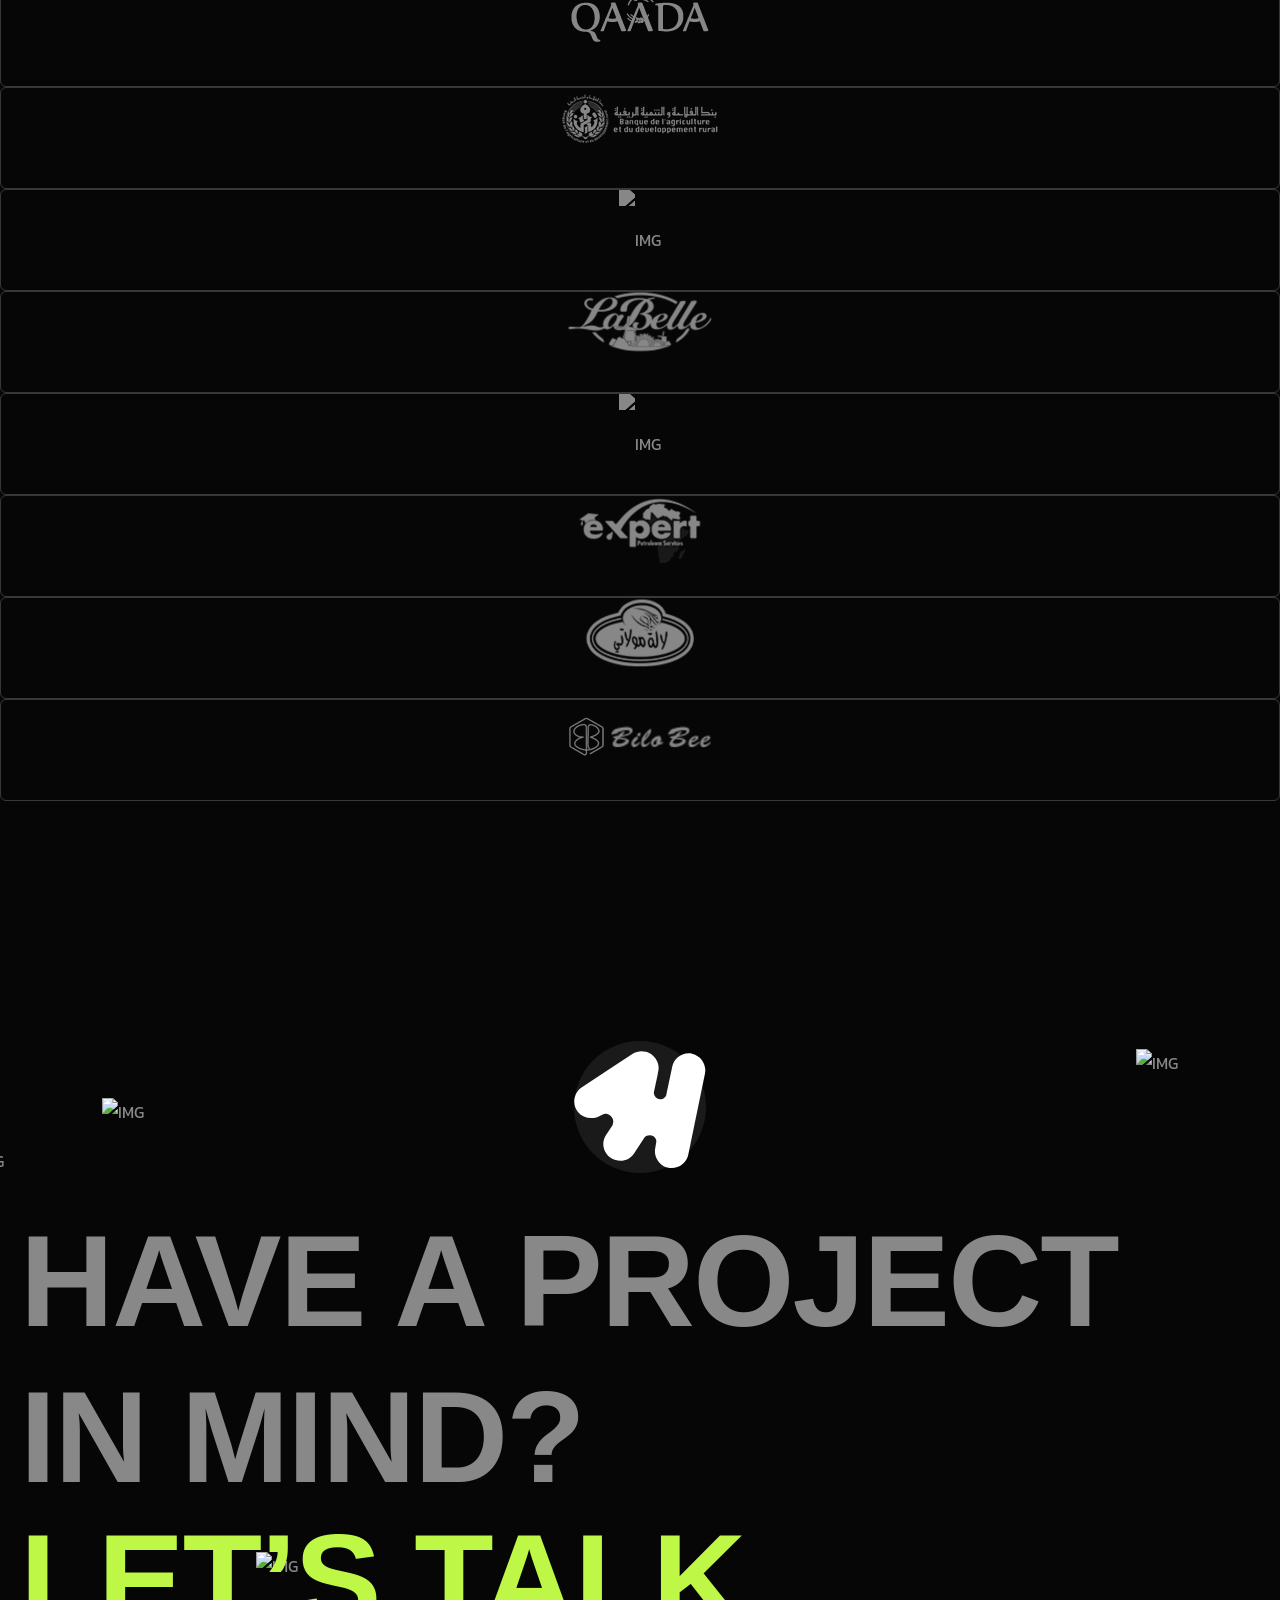
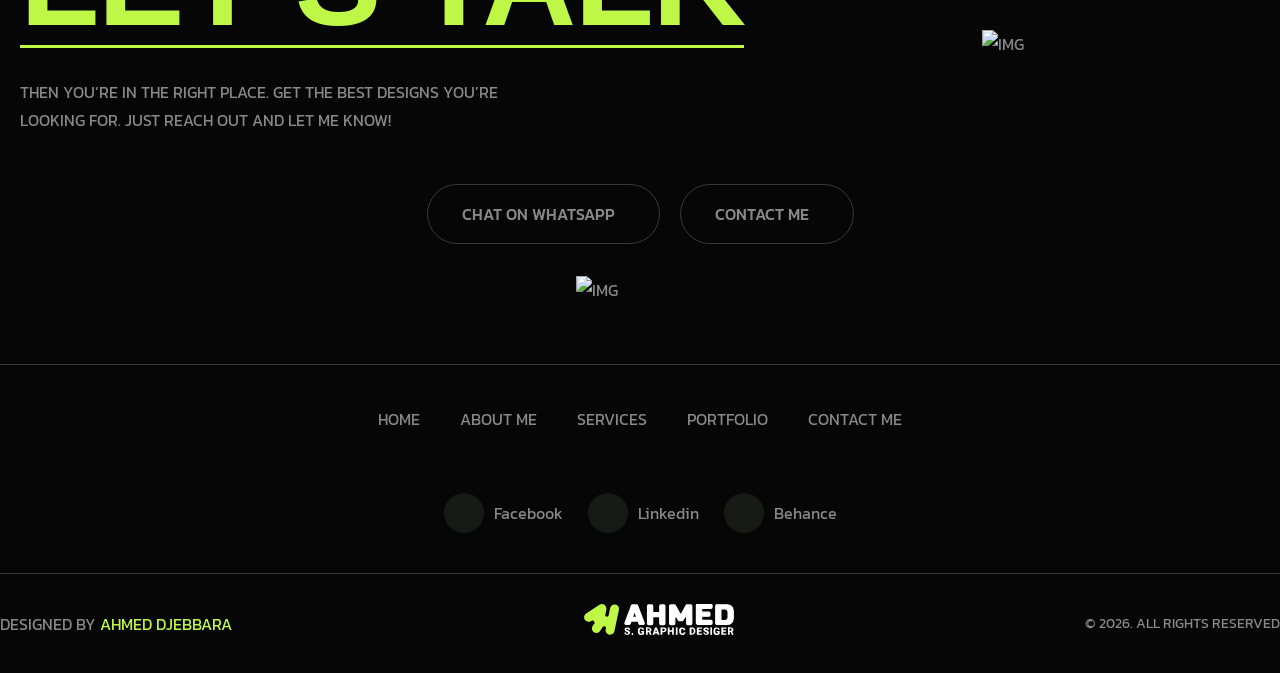
==== commit 37cf679b: "Replace hero image in index.html" ====
--- a/index.html
+++ b/index.html
@@ -191,7 +191,7 @@
                             </div>
                             <div class="col-xl-4 order-2 order-xl-1">
                                 <div class="hero-image image-wrapper">
-                                    <img class="animated-image" src="assets/img/home-1/hero/hero-image.png" alt="img">
+                                    <img class="animated-image" src="assets/img/home-1/hero/hero-image2.png" alt="img">
                                 </div>
                             </div>
                             <div class="col-xl-3 order-1 order-xl-2">
@@ -1134,22 +1134,22 @@
                     </ul>
                     <div class="icon-items-area">
                         <div class="icon-items">
-                            <a href="#" class="icon">
+                            <a href="https://www.facebook.com/ahmed.djb2" class="icon">
                                 <i class="fa-brands fa-facebook-f"></i>
                             </a>
-                            <a href="#">Facebook</a>
+                            <a href="https://www.facebook.com/ahmed.djb2">Facebook</a>
                         </div>
                         <div class="icon-items">
-                            <a href="#" class="icon">
-                                <i class="fa-brands fa-instagram"></i>
-                            </a>
-                            <a href="#">instagram</a>
-                        </div>
-                        <div class="icon-items">
-                            <a href="#" class="icon">
+                            <a href="https://www.linkedin.com/in/ahmed-djebbara/" class="icon">
                                 <i class="fa-brands fa-linkedin-in"></i>
                             </a>
-                            <a href="#">Linkedin</a>
+                            <a href="https://www.linkedin.com/in/ahmed-djebbara/">Linkedin</a>
+                        </div>
+                        <div class="icon-items">
+                            <a href="https://www.behance.net/ahmeddjebbara" class="icon">
+                                <i class="fa-brands fa-behance"></i>
+                            </a>
+                            <a href="https://www.behance.net/ahmeddjebbara">behance</a>
                         </div>
                     </div>
                 </div>
--- a/assets/css/main.css
+++ b/assets/css/main.css
@@ -2858,6 +2858,10 @@
   padding: 60px 0;
 }
 
+.brand-section.section-padding {
+    padding-top: 0 !important;
+}
+
 /*---------------------------------------
 05. Sections
 ---------------------------------------*/
@@ -4199,21 +4203,28 @@
     display: none;
   }
 }
-.gt-vertical-portfolio .array-button .array-prev, .gt-vertical-portfolio .array-button .array-next {
-  border-radius: 100px;
-  border: 1.5px solid rgba(255, 255, 255, 0.2);
-  width: 48px;
-  height: 48px;
-  line-height: 48px;
-  text-align: center;
-  border-radius: 50%;
-  color: var(--theme);
-  transition: all 0.4s ease-in-out;
-  cursor: pointer;
-}
-.gt-vertical-portfolio .array-button .array-prev:hover, .gt-vertical-portfolio .array-button .array-next:hover {
-  background-color: var(--theme);
-  color: #060606;
+/* يستهدف كلا الحالتين */
+.array-prev,
+.array-next,
+.swiper-button-prev,
+.swiper-button-next {
+    width: 48px !important;
+    height: 48px !important;
+    border: 1.5px solid rgba(255, 255, 255, 0.2) !important;
+    border-radius: 50% !important;
+    background: rgba(0, 0, 0, 0.45) !important;
+    color: var(--theme) !important;
+    font-size: 18px !important;
+    transition: all 0.3s ease !important;
+}
+
+.array-prev:hover,
+.array-next:hover,
+.swiper-button-prev:hover,
+.swiper-button-next:hover {
+    background-color: var(--theme) !important;
+    color: #060606 !important;
+    transform: scale(1.1) !important;
 }
 
 .gt-horizontal-portfolio .slider {
@@ -9317,6 +9328,9 @@
   max-width: 330px;
 }
 
+.project-section-555 {
+    padding-top: 0 !important;
+}
 .project-section-555 .section-title-area .section-title h2 {
   font-size: 100px;
   font-weight: 700;
